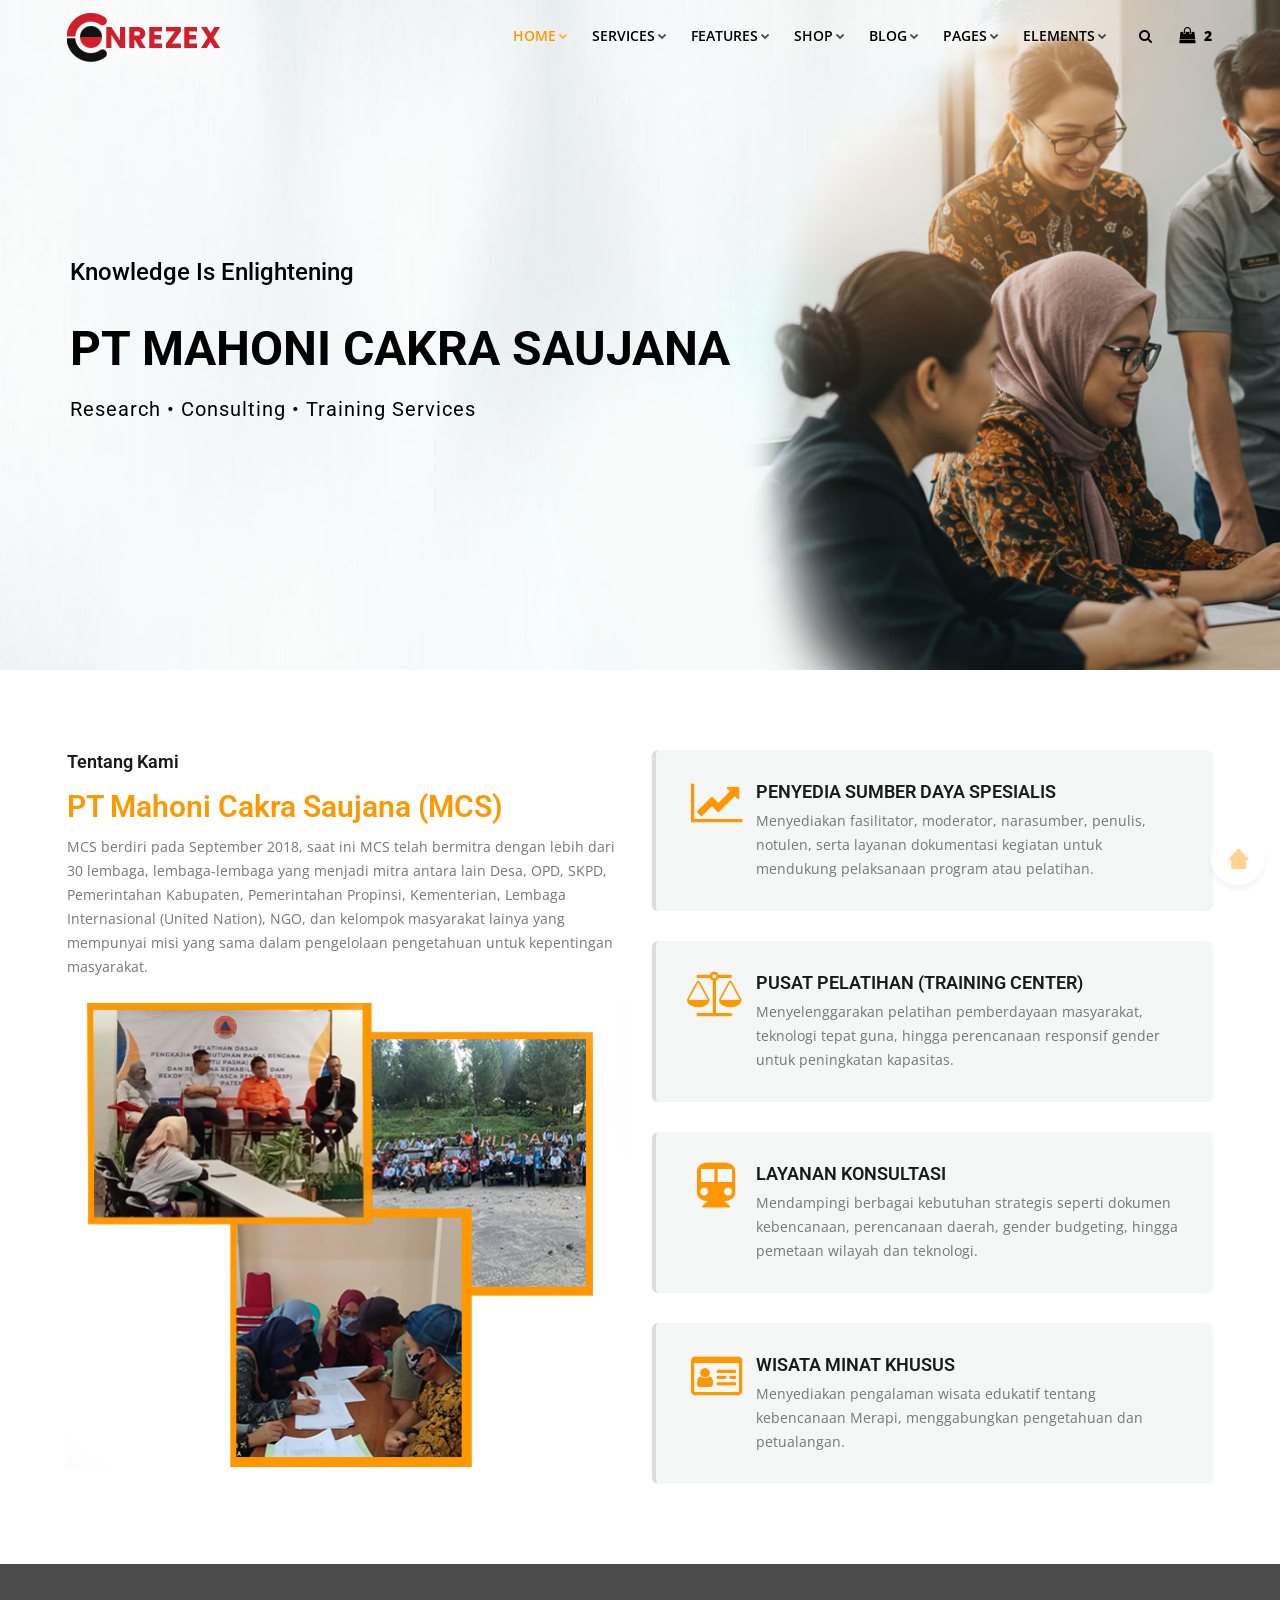
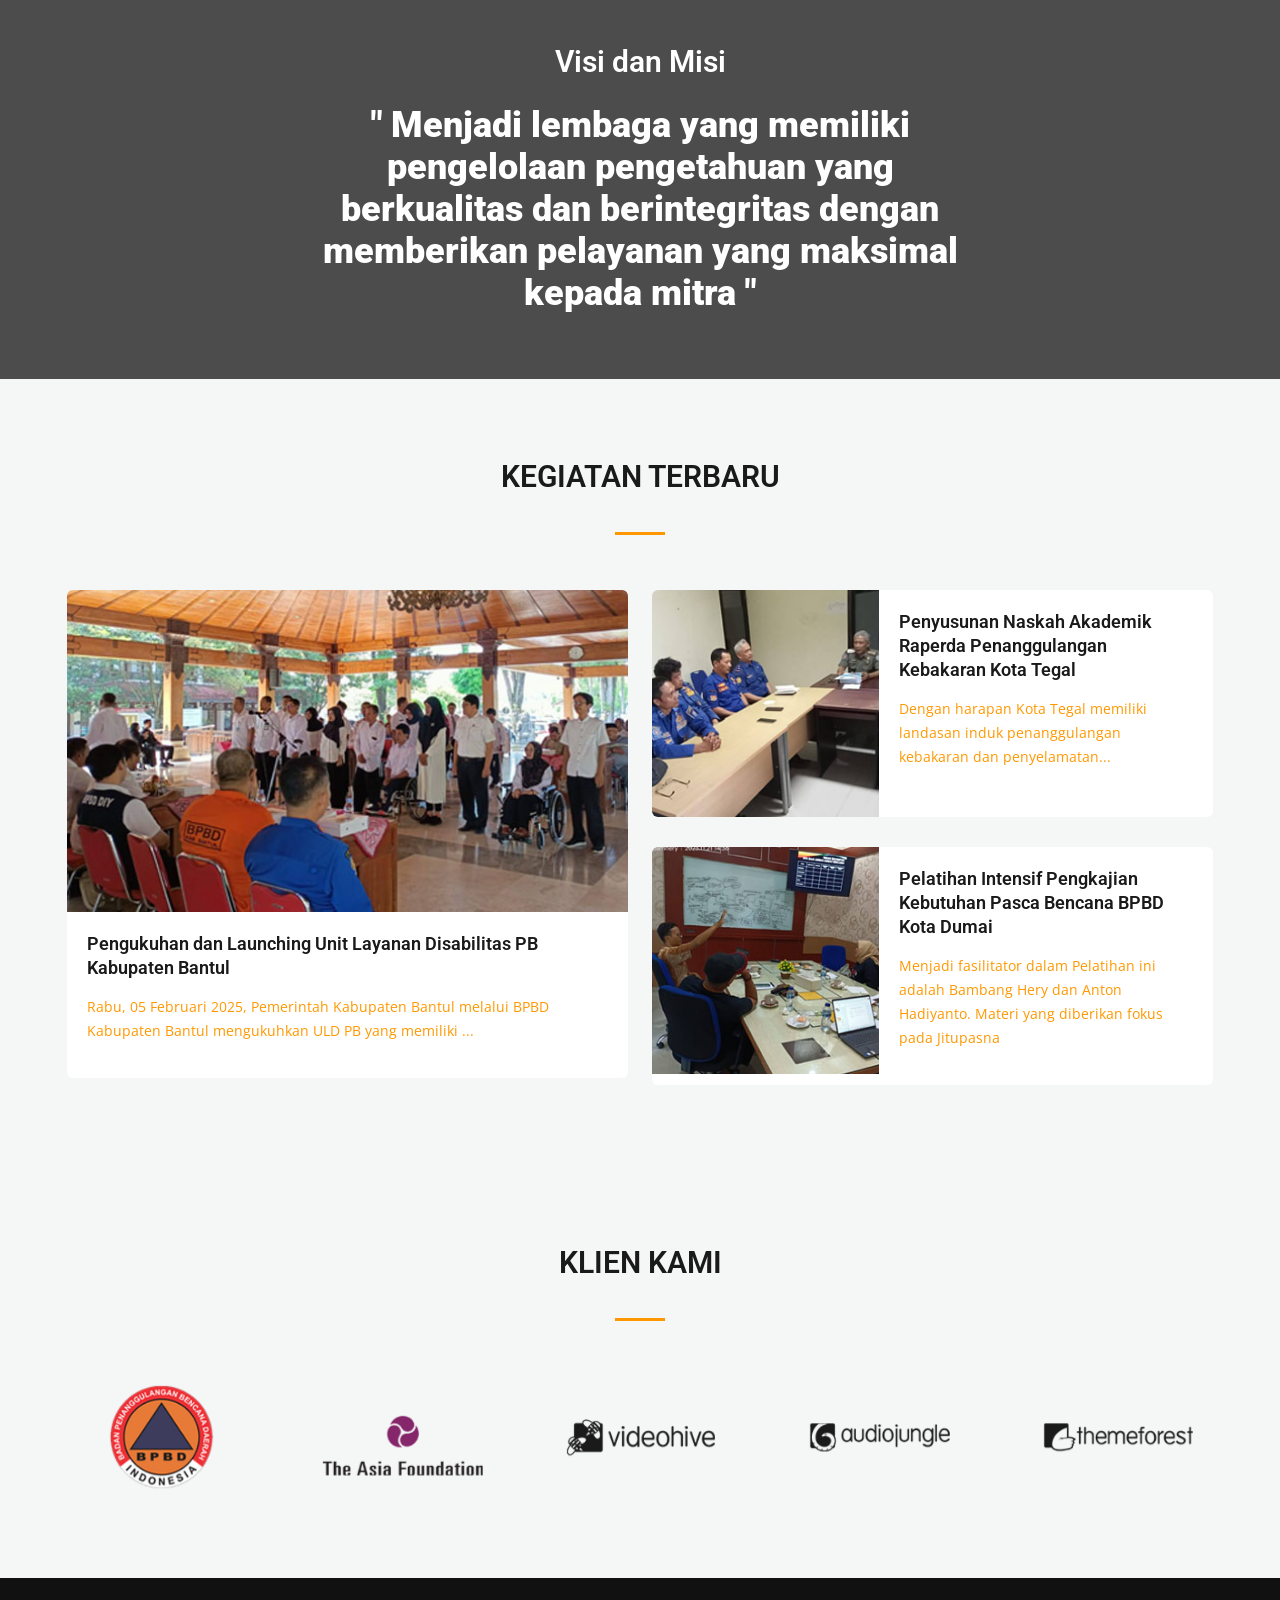
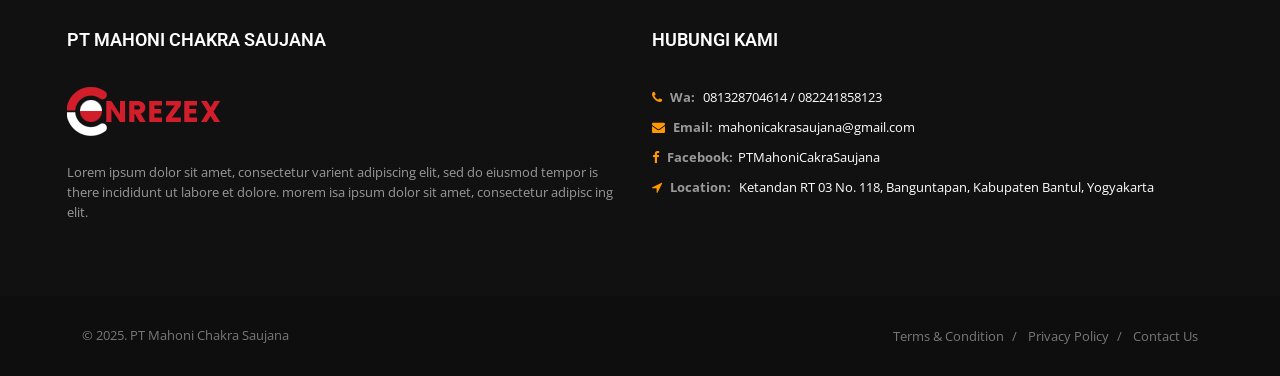
==== index-3.html @ f2f61e44 "base commit" ====
<!DOCTYPE html>
<html lang="en">

<head>

	<!-- META -->
    <meta charset="utf-8">
    <meta http-equiv="X-UA-Compatible" content="IE=edge">
    <meta name="keywords" content="" />
    <meta name="author" content="" />
    <meta name="robots" content="" />    
    <meta name="description" content="" />
    
    <!-- FAVICONS ICON -->
    <link rel="icon" href="images/favicon.ico" type="image/x-icon" />
    <link rel="shortcut icon" type="image/x-icon" href="images/favicon.png" />
    
    <!-- PAGE TITLE HERE -->
    <title>Consultancy Template | Home Page Style 3</title>
    
    <!-- MOBILE SPECIFIC -->
    <meta name="viewport" content="width=device-width, initial-scale=1">
    
    
    
    <!-- BOOTSTRAP STYLE SHEET -->
    <link rel="stylesheet" type="text/css" href="css/bootstrap.min.css">
    <!-- FONTAWESOME STYLE SHEET -->
    <link rel="stylesheet" type="text/css" href="css/fontawesome/css/font-awesome.min.css" />
    <!-- FLATICON STYLE SHEET -->
    <link rel="stylesheet" type="text/css" href="css/flaticon.min.css">
    <!-- ANIMATE STYLE SHEET --> 
    <link rel="stylesheet" type="text/css" href="css/animate.min.css">
    <!-- OWL CAROUSEL STYLE SHEET -->
    <link rel="stylesheet" type="text/css" href="css/owl.carousel.min.css">
    <!-- BOOTSTRAP SELECT BOX STYLE SHEET -->
    <link rel="stylesheet" type="text/css" href="css/bootstrap-select.min.css">
    <!-- MAGNIFIC POPUP STYLE SHEET -->
    <link rel="stylesheet" type="text/css" href="css/magnific-popup.min.css">
    <!-- LOADER STYLE SHEET -->
    <link rel="stylesheet" type="text/css" href="css/loader.min.css">    
    <!-- MAIN STYLE SHEET -->
    <link rel="stylesheet" type="text/css" href="css/style.css">
    <!-- THEME COLOR CHANGE STYLE SHEET -->
	<link rel="stylesheet" class="skin" type="text/css" href="css/skin/skin-12.css">
    <!-- CUSTOM  STYLE SHEET -->
    <link rel="stylesheet" type="text/css" href="css/custom.css">
    

    
    <!-- REVOLUTION SLIDER CSS -->
    <link rel="stylesheet" type="text/css" href="plugins/revolution/revolution/css/settings.css">
    <!-- REVOLUTION NAVIGATION STYLE -->
    <link rel="stylesheet" type="text/css" href="plugins/revolution/revolution/css/navigation.css">
    
    <!-- GOOGLE FONTS -->
    <link href='http://fonts.googleapis.com/css?family=Roboto:400,100,300,300italic,400italic,500,500italic,700,700italic,900italic,900' rel='stylesheet' type='text/css'>
    <link href='https://fonts.googleapis.com/css?family=Open+Sans:400,300,300italic,400italic,600,600italic,700,800italic,800,700italic' rel='stylesheet' type='text/css'>
    <link href="https://fonts.googleapis.com/css?family=Crete+Round:400,400i&amp;subset=latin-ext" rel="stylesheet">
    
</head>

<body id="bg">

	<div class="page-wraper"> 
       	
        <!-- HEADER START -->
        <header class="site-header header-style-3 topbar-transparent mobile-sider-drawer-menu">
            <div class="sticky-header main-bar-wraper">
                <div class="main-bar">
                	<div class="container">
                        <div class="logo-header">
                            <a href="index.html">
                                <img src="images/logo-1.png" width="216" height="37" alt="" />
                            </a>
                        </div>
                        
                        <!-- NAV Toggle Button -->
                        <button id="mobile-side-drawer" data-target=".header-nav" data-toggle="collapse" type="button" class="navbar-toggler collapsed">
                            <span class="sr-only">Toggle navigation</span>
                            <span class="icon-bar icon-bar-first"></span>
                            <span class="icon-bar icon-bar-two"></span>
                            <span class="icon-bar icon-bar-three"></span>
                        </button>
                        <!-- MAIN Vav -->

                        <!-- MAIN Vav -->
                        <div class="header-nav navbar-collapse collapse ">
                            <ul class=" nav navbar-nav">
                                <li class="active">
                                    <a href="javascript:;">Home<i class="fa fa-chevron-down"></i></a>
                                    <ul class="sub-menu">
                                        <li><a href="index.html">Home-1</a></li>
                                        <li><a href="index-2.html">Home-2</a></li>
                                        <li><a href="index-3.html">Home-3</a></li>                                        
                                    </ul>                                    
                                </li>
                               
                                <li>
                                    <a href="javascript:;">Services<i class="fa fa-chevron-down"></i></a>
                                    <ul class="sub-menu">
                                        <li><a href="services-1.html">Services</a></li>
                                        <li><a href="services-detail.html">Services Detail</a></li>
                                    </ul>
                                </li>
                                                                    
                                <li>
                                    <a href="javascript:;">Features<i class="fa fa-chevron-down"></i></a>
                                    <ul class="sub-menu">
                                        <li><a href="footer-fixed.html">Footer Fixed</a></li>
                                        <li><a href="footer-light.html">Footer Light</a></li>
                                        <li><a href="footer-dark.html">Footer Dark</a></li>
                                    </ul>
                                </li>
                            
                                <li>
                                    <a href="javascript:;">Shop<i class="fa fa-chevron-down"></i></a>
                                    <ul class="sub-menu">
                                        <li><a href="product.html">Product</a></li>
                                        <li><a href="product-detail.html">Product Detail</a></li>
                                        <li><a href="shopping-cart.html">Shopping cart</a></li>
                                        <li><a href="wish-list.html">Wishlist</a></li>
                                        <li><a href="checkout.html">Checkout</a></li>
                                    </ul>
                                </li>
                                
                                <li>
                                    <a href="javascript:;">Blog<i class="fa fa-chevron-down"></i></a>
                                    <ul class="sub-menu">
                                        <li><a href="blog-list.html">List</a></li>
                                        <li><a href="blog-list-sidebar.html">List-sidebar</a></li>
                                        <li><a href="blog-grid.html">Grid</a></li>                                            
                                        <li><a href="blog-grid-sidebar.html">Grid-sidebar</a></li>
                                        <li><a href="blog-post.html">Post</a></li>
                                    </ul>
                                </li>
    
                                <li class="has-mega-menu">
                                    <a href="javascript:;">Pages<i class="fa fa-chevron-down"></i></a>
                                    <ul class="mega-menu">
                                        <li>
                                            
                                            <ul>
                                                <li><a href="about-1.html">About us</a></li>
                                                <li><a href="faq-1.html">FAQ</a></li>
                                                <li><a href="our-team.html">Our Team</a></li>
                                                <li><a href="our-team-detail.html">Our Team Detail</a></li>
                                            </ul>
                                        </li>
                            
                                        <li>
                                            <ul>
                                                <li><a href="portfolio-1.html">Portfolio 1</a></li>
                                                <li><a href="portfolio-2.html">Portfolio 2</a></li>
                                                <li><a href="portfolio-3.html">Portfolio 3</a></li>
                                                <li><a href="portfolio-detail.html">Portfolio Detail</a></li>
                                            </ul>
                                        </li>
                            
                                        <li>
                                            <ul>
                                                <li><a href="contact-1.html">Contact us 1</a></li>
                                                <li><a href="contact-2.html">Contact us 2</a></li>
                                                <li><a href="contact-3.html">Contact us 3</a></li>
                                                <li><a href="career.html">Career</a></li>
                                            </ul>
                                        </li>
                                        
                                        <li>
                                            <ul>
                                                <li><a href="gallery-grid-1.html">Galley 1</a></li>
                                                <li><a href="gallery-grid-2.html">Galley 2</a></li>
                                                <li><a href="gallery-grid-3.html">Galley 3</a></li>
                                                <li><a href="error-404.html">Error 404</a></li>  
                                            </ul>
                                        </li>
                                    </ul>
                                </li>    
                                                                
                                <li>
                                    <a href="javascript:;">Elements<i class="fa fa-chevron-down"></i></a>
                                    <ul class="sub-menu">
                                        <li><a href="shortcode-accordians.html">Accordians</a></li>
                                        <li><a href="shortcode-carousel-sliders.html">Carousel sliders</a></li>
                                        <li><a href="shortcode-counters.html">Counters</a></li>
                                        <li><a href="shortcode-google-map.html">Google map</a></li>
                                        <li><a href="shortcode-icon-box-styles.html">Icon box styles</a></li>
                                        <li><a href="shortcode-pricing-table.html">Pricing table</a></li>
                                        <li><a href="shortcode-toggles.html">Toggles</a></li>
                                        <li><a href="shortcode-tabs.html">Tabs</a></li>
                                        <li><a href="shortcode-testimonials.html">Testimonials</a></li>
                                        <li><a href="shortcode-video.html">Video</a></li>
                                    </ul>
                                </li>
                             </ul>
                        </div>

                        <!-- ETRA Nav -->
                        <div class="extra-nav">
                            <div class="extra-cell">
                                <a href="#search" class="site-search-btn"><i class="fa fa-search"></i></a>
                            </div>
                            <div class="extra-cell">
                                <a href="javascript:;" class="wt-cart cart-btn dropdown-toggle" title="Your Cart" data-bs-toggle="dropdown">
                                    <span class="link-inner">
                                        <span class="woo-cart-total"> </span>
                                        <span class="woo-cart-count">
                                            <i class="fa fa-shopping-bag"></i>
                                            <span class="shopping-bag wcmenucart-count ">2</span>
                                        </span>
                                    </span>
                                </a>
                                
                                <div class="dropdown-menu cart-dropdown-item-wraper">
                                    <div class="nav-cart-content">
                                        
                                        <div class="nav-cart-items p-a15">
                                            <div class="nav-cart-item clearfix">
                                                <div class="nav-cart-item-image">
                                                    <a href="#"><img src="images/cart/pic-1.jpg" alt="p-1"></a>
                                                </div>
                                                <div class="nav-cart-item-desc">
                                                    <a href="#">Product One</a>
                                                    <span class="nav-cart-item-price"><strong>2</strong> x $19.99</span>
                                                    <a href="#" class="nav-cart-item-quantity radius-sm">x</a>
                                                </div>
                                            </div>
                                            <div class="nav-cart-item clearfix">
                                                <div class="nav-cart-item-image">
                                                    <a href="#"><img src="images/cart/pic-2.jpg" alt="p-2"></a>
                                                </div>
                                                <div class="nav-cart-item-desc">
                                                    <a href="#">Product Two</a>
                                                    <span class="nav-cart-item-price"><strong>1</strong> x $24.99</span>
                                                    <a href="#" class="nav-cart-item-quantity radius-sm">x</a>
                                                </div>
                                            </div>
                                        </div>
                                        <div class="nav-cart-title p-tb10 p-lr15 clearfix">
                                            <h4  class="pull-left m-a0">Subtotal:</h4>
                                            <h5 class="pull-right m-a0">$67.97</h5>
                                        </div>
                                        <div class="nav-cart-action p-a15 p-b0 clearfix">
                                            <button class="site-button butt pull-left m-b15 " type="button">View Cart</button>
                                            <button class="site-button-secondry pull-right" type="button">Checkout </button>
                                        </div>
                                    </div>
                                </div>                                
                            </div>
                         </div>
                        <!-- SITE Search -->
                        <div id="search"> 
                            <span class="close"></span>
                            <form role="search" id="searchform" action="/search" method="get" class="radius-xl">
                                <div class="input-group">
                                    <input value="" name="q" type="search" placeholder="Type to search"/>
                                    <span class="input-group-btn"><button type="button" class="search-btn"><i class="fa fa-search"></i></button></span>
                                </div>   
                            </form>
                        </div>
                        
                          
                    </div>                  
                </div>
            </div>
            
        </header>
        <!-- HEADER END -->
        
        <!-- CONTENT START -->
        <div class="page-content">
            <!-- SLIDER START -->
            <div class="main-slider style-two default-banner">
           		<div class="tp-banner-container">
                    <div class="tp-banner" >
                        <!-- START REVOLUTION SLIDER 5.4.1 -->
                        <div id="rev_slider_1014_1_wrapper" class="rev_slider_wrapper fullscreen-container" data-alias="typewriter-effect" data-source="gallery">
                           <div id="rev_slider_1014_1" class="rev_slider fullscreenbanner" style="display:none;" data-version="5.4.1">
                                <ul>
                                    <!-- SLIDE  3 -->
                                    <li data-index="rs-1002" data-transition="slidingoverlayhorizontal" data-slotamount="default" data-hideafterloop="0" data-hideslideonmobile="off"  data-easein="default" data-easeout="default" data-masterspeed="default"  data-thumb="images/main-slider/slider3/slide3.jpg"  data-rotate="0"  data-saveperformance="off"  data-title="Slide" data-param1="" data-param2="" data-param3="" data-param4="" data-param5="" data-param6="" data-param7="" data-param8="" data-param9="" data-param10="" data-description="">
                                    <!-- MAIN IMAGE -->
                                    <img src="images/main-slider/slider3/slide1.jpg"  alt=""  data-bgposition="bottom bottom" data-bgfit="cover" data-bgrepeat="no-repeat" class="rev-slidebg" data-no-retina/>
                                    <!-- LAYERS -->
                                    
                                    <!-- LAYER NR. 1 [ for overlay ] -->
                                    <div class="tp-caption tp-shape tp-shapewrapper " 
                                    id="slide-102-layer-1" 
                                    data-x="['center','center','center','center']" data-hoffset="['0','0','0','0']" 
                                    data-y="['middle','middle','middle','middle']" data-voffset="['0','0','0','0']" 
                                    data-width="full"
                                    data-height="full"
                                    data-whitespace="nowrap"
                                    data-type="shape" 
                                    data-basealign="slide" 
                                    data-responsive_offset="off" 
                                    data-responsive="off"
                                    data-frames='[
                                    {"from":"opacity:0;","speed":1000,"to":"o:1;","delay":0,"ease":"Power4.easeOut"},
                                    {"delay":"wait","speed":1000,"to":"opacity:0;","ease":"Power4.easeOut"}
                                    ]'
                                    data-textAlign="['left','left','left','left']"
                                    data-paddingtop="[0,0,0,0]"
                                    data-paddingright="[0,0,0,0]"
                                    data-paddingbottom="[0,0,0,0]"
                                    data-paddingleft="[0,0,0,0]"
                                    
                                    style="z-index: 12;background-color:rgba(0, 0, 0, 0.0);border-color:rgba(0, 0, 0, 0);border-width:0px;"> 
                                    </div>
                                                                    
                                    <!-- LAYER NR. 3 [ for title ] -->
                                    <div class="tp-caption   tp-resizeme" 
                                    id="slide-102-layer-3" 
                                    data-x="['left','left','left','left']" data-hoffset="['50','50','50','100']" 
                                    data-y="['top','top','top','top']" data-voffset="['260','260','260','260']"  
                                    data-fontsize="['40','40','40','30']"
                                    data-lineheight="['60','60','60','65']"
                                    data-width="['700','700','700','700']"
                                    data-height="['none','none','none','none']"
                                    data-whitespace="['normal','normal','normal','normal']"
                                
                                    data-type="text" 
                                    data-responsive_offset="on" 
                                    data-frames='[
                                    {"from":"y:100px(R);opacity:0;","speed":2000,"to":"o:1;","delay":500,"ease":"Power4.easeOut"},
                                    {"delay":"wait","speed":1000,"to":"y:-50px;opacity:0;","ease":"Power2.easeInOut"}
                                    ]'
                                    data-textAlign="['left','left','left','left']"
                                    data-paddingtop="[0,0,0,0]"
                                    data-paddingright="[0,0,0,0]"
                                    data-paddingbottom="[0,0,0,0]"
                                    data-paddingleft="[0,0,0,0]"
                                
                                    style="z-index: 13; 
                                    white-space: normal; 
                                    font-weight: 300;
                                    color: rgb(75, 57, 65);
                                    border-width:0px;">
                                    
                                    <div style="font-family: 'Poppins', sans-serif; margin-bottom: 20px;">
                                    	<h4 class="text-black" style="font-size: 24px; font-weight: 500; margin-bottom: 15px;">Knowledge Is Enlightening</h4>
                                    </div>
                                    
                                    </div>
                                    
                                    <!-- LAYER NR. 4 [ for title ] -->
                                    <div class="tp-caption   tp-resizeme" 
                                    id="slide-102-layer-4" 
                                    data-x="['left','left','left','left']" data-hoffset="['50','50','50','100']" 
                                    data-y="['top','top','top','top']" data-voffset="['320','320','320','320']"  
                                    data-fontsize="['53','53','53','45']"
                                    data-lineheight="['70','70','70','70']"
                                    data-width="['700','700','700','700']"
                                    data-height="['none','none','none','none']"
                                    data-whitespace="['normal','normal','normal','normal']"
                                
                                    data-type="text" 
                                    data-responsive_offset="on" 
                                    data-frames='[
                                    {"from":"y:100px(R);opacity:0;","speed":2000,"to":"o:1;","delay":1000,"ease":"Power4.easeOut"},
                                    {"delay":"wait","speed":1000,"to":"y:-50px;opacity:0;","ease":"Power2.easeInOut"}
                                    ]'
                                    data-textAlign="['left','left','left','left']"
                                    data-paddingtop="[0,0,0,0]"
                                    data-paddingright="[0,0,0,0]"
                                    data-paddingbottom="[0,0,0,0]"
                                    data-paddingleft="[0,0,0,0]"
                                
                                    style="z-index: 13; 
                                    white-space: normal; 
                                    font-weight: 700;
                                    border-width:0px;">
                                    
                                    <div style="font-family: 'Poppins', sans-serif; margin-bottom: 20px;">
                                    	<h2 class="text-black" style="font-size: 48px; font-weight: 700; line-height: 1.2; text-transform: uppercase;">PT Mahoni Cakra Saujana</h2>
                                    </div>
                                    
                                    <div style="font-family: 'Poppins', sans-serif; margin-bottom: 30px;">
                                    	<h4 class="text-black" style="font-size: 20px; font-weight: 400; letter-spacing: 1px;">Research • Consulting • Training Services</h4>
                                    </div>
                                    
                                    
                                    </div>
                                
                                    <!-- LAYER NR. 5 [ for paragraph] -->
                                    
                                
                                    <!-- LAYER NR. 6 [ for see all service botton ] -->
                                    
                                    
                                  </li>
                                                                 
                                </ul>
                                	
                           </div>
                        </div>
                        <!-- END REVOLUTION SLIDER -->
                    </div>
            	</div>
            </div>
            <!-- SLIDER END -->

            <div class="section-full bg-white p-t80 p-b50">
                <div class="container">                                    	
                    <div class="section-content">
                        <div class="row">
                            <div class="col-lg-6 col-md-12">
                                <div class="wt-box m-b30">
                                    <h4>Tentang Kami</h4>
                                	<h2 class="m-t0 m-b10 site-text-primary">PT Mahoni Cakra Saujana (MCS)</h2>
                                    <p>MCS berdiri pada September 2018, saat ini MCS telah bermitra dengan lebih dari 30 lembaga, lembaga-lembaga yang menjadi mitra antara lain Desa, OPD, SKPD, Pemerintahan Kabupaten, Pemerintahan Propinsi, Kementerian, Lembaga Internasional (United Nation), NGO, dan kelompok masyarakat lainya yang mempunyai misi yang sama dalam pengelolaan pengetahuan untuk kepentingan masyarakat.</p>
                                    <div class="wt-media">
                               	    	<img src="images/collage/h2.png" alt="" class="img-full"> 
                                    </div>
                              </div>
                            </div>                          
                            <div class="col-lg-6 col-md-12">
                                <div class="m-b30">
                                    <div class="wt-icon-box-wraper left  p-a30   bg-gray  bdr-left bdr-4 bdr-gray radius-md">
                                        <div class="icon-md site-text-primary radius">
                                            <span class="icon-cell  site-text-primary"><i class="fa fa-line-chart"></i></span>
                                        </div>
                                        <div class="icon-content">
                                            <h4 class="wt-tilte text-uppercase m-b5">Penyedia Sumber Daya Spesialis</h4>
                                            <p>Menyediakan fasilitator, moderator, narasumber, penulis, notulen, serta layanan dokumentasi kegiatan untuk mendukung pelaksanaan program atau pelatihan.</p>
                                        </div>
                                    </div>
                                </div>
                                <div class="m-b30">
                                    <div class="wt-icon-box-wraper left  p-a30   bg-gray  bdr-left bdr-4 bdr-gray radius-md">
                                        <div class="icon-md site-text-primary radius">
                                            <span class="icon-cell  site-text-primary"><i class="fa fa-balance-scale"></i></span>
                                        </div>
                                        <div class="icon-content">
                                            <h4 class="wt-tilte text-uppercase m-b5">Pusat Pelatihan (Training Center)</h4>
                                                <p>Menyelenggarakan pelatihan pemberdayaan masyarakat, teknologi tepat guna, hingga perencanaan responsif gender untuk peningkatan kapasitas.</p>
                                            
                                        </div>
                                    </div>
                                </div> 
                                <div class="m-b30">
                                    <div class="wt-icon-box-wraper left  p-a30   bg-gray  bdr-left bdr-4 bdr-gray radius-md">
                                        <div class="icon-md site-text-primary radius">
                                            <span class="icon-cell  site-text-primary"><i class="fa fa-subway"></i></span>
                                        </div>
                                        <div class="icon-content">
                                            <h4 class="wt-tilte text-uppercase m-b5">Layanan Konsultasi</h4>
                                            <p>Mendampingi berbagai kebutuhan strategis seperti dokumen kebencanaan, perencanaan daerah, gender budgeting, hingga pemetaan wilayah dan teknologi.</p>
                                        </div>
                                    </div>
                                </div> 
                                <div class="m-b30">
                                    <div class="wt-icon-box-wraper left  p-a30   bg-gray  bdr-left bdr-4 bdr-gray radius-md">
                                        <div class="icon-md site-text-primary radius">
                                            <span class="icon-cell  site-text-primary"><i class="fa fa-id-card-o"></i></span>
                                        </div>
                                        <div class="icon-content">
                                            <h4 class="wt-tilte text-uppercase m-b5">Wisata Minat Khusus</h4>
                                            <p>Menyediakan pengalaman wisata edukatif tentang kebencanaan Merapi, menggabungkan pengetahuan dan petualangan.</p>
                                        </div>
                                    </div>
                                </div> 
                            </div>                                                                                                                                   
                                                       
                        </div>
                    </div>                    
                </div>
                
                
            </div>  

            <div class="section-full  p-t80 p-b50 overlay-wraper bg-parallax" data-stellar-background-ratio="0.5" style="background-image:url(images/background/bg4.jpg);">
            	<div class="overlay-main bg-black opacity-07"></div>
                <div class="container text-center max-w700">
                     <div class="text-white help-section">   
                         <h2><strong>Visi dan Misi</strong></h2>
                         <h4 class="font-36 font-weight-900">" Menjadi lembaga yang memiliki pengelolaan
                            pengetahuan yang berkualitas dan berintegritas
                            dengan memberikan pelayanan yang maksimal
                            kepada mitra " </h4>
                        
                    </div>
                </div>
            </div>
            
            <!-- HOW IT WORK SECTION START  -->
            <!-- <div class="section-full p-t80 p-b50 overlay-wraper bg-cover bg-no-repeat"  >
                <div class="overlay-main bg-white opacity-0"></div>
                <div class="container">
                        
                        <div class="row">
                        
                        	<div class="col-lg-5 col-md-12 m-b30">
                                <div class="wt-box">
                                    <h3>Tentang Kami</h3>
                                    <h2 class="font-36 m-t0">PT Mahoni Cakra Saujana (MCS)</h2>
                                    <p class="m-b15">Perusahaan yang bergerak dibidang pengelolaan
                                        pengetahuan. Kerja-kerja MCS berpegang teguh
                                        pada integritas tim, dan mengutamakan
                                        pelayanan terbaik bagi mitra dan masyarakat</p>
									<p>
                                        MCS berdiri pada September 2018, saat ini
MCS telah bermitra dengan lebih dari 30 lembaga,
lembaga-lembaga yang menjadi mitra antara lain
Desa, OPD, SKPD, Pemerintahan Kabupaten,
Pemerintahan Propinsi, Kementerian, Lembaga
Internasional (United Nation), NGO,  dan
kelompok masyarakat lainya yang mempunyai
misi yang sama dalam pengelolaan pengetahuan
untuk kepentingan masyarakat.
                                    </p>
                                    <a href="services-detail.html" class="site-button">View More</a>
                                </div>
                            </div>
                            <div class="col-lg-7 col-md-12">
                                <div class="row equal-wraper">	
                                    <div class="col-lg-6 col-md-6 m-b30">
                                        <div class="wt-icon-box-wraper  p-a30   bg-gray hover-shadow radius-md">
                                            <div class="icon-md site-text-primary radius">
                                                <span class="icon-cell text-left site-text-primary display-block m-b15"><i class="flaticon-businessman"></i></span>
                                            </div>
                                            <div class="icon-content">
                                                <h4 class="wt-tilte text-uppercase m-b5">Penyedia Sumber Daya Spesialis</h4>
                                                <p>Menyediakan fasilitator, moderator, narasumber, penulis, notulen, serta layanan dokumentasi kegiatan untuk mendukung pelaksanaan program atau pelatihan.</p>
                                            </div>
                                        </div>
                                    </div>
                                    <div class="col-lg-6 col-md-6 m-b30">
                                        <div class="wt-icon-box-wraper   p-a30  bg-gray-light hover-shadow radius-md">
                                            <div class="icon-md site-text-primary radius">
                                                <span class="icon-cell text-left site-text-primary display-block m-b15"><i class="flaticon-building"></i></span>
                                            </div>
                                            <div class="icon-content">
                                                <h4 class="wt-tilte text-uppercase m-b5">Pusat Pelatihan (Training Center)</h4>
                                                <p>Menyelenggarakan pelatihan pemberdayaan masyarakat, teknologi tepat guna, hingga perencanaan responsif gender untuk peningkatan kapasitas.</p>
                                            </div>
                                        </div>
                                    </div>
                                    <div class="col-lg-6 col-md-6 m-b30">
                                        <div class="wt-icon-box-wraper  p-a30   bg-gray-light hover-shadow radius-md">
                                            <div class="icon-md site-text-primary radius">
                                                <span class="icon-cell text-left site-text-primary display-block m-b15"><i class="flaticon-analytics"></i></span>
                                            </div>
                                            <div class="icon-content">
                                                <h4 class="wt-tilte text-uppercase m-b5">Layanan Konsultasi:</h4>
                                                <p>Mendampingi berbagai kebutuhan strategis seperti dokumen kebencanaan, perencanaan daerah, gender budgeting, hingga pemetaan wilayah dan teknologi.</p>
                                            </div>
                                        </div>
                                    </div>
                                    <div class="col-lg-6 col-md-6 m-b30">
                                        <div class="wt-icon-box-wraper  p-a30   bg-gray hover-shadow">
                                            <div class="icon-md site-text-primary radius">
                                                <span class="icon-cell text-left site-text-primary display-block m-b15"><i class="flaticon-bar-chart radius-md"></i></span>
                                            </div>
                                            <div class="icon-content">
                                                <h4 class="wt-tilte text-uppercase m-b5">Wisata Minat Khusus</h4>
                                                <p>Menyediakan pengalaman wisata edukatif tentang kebencanaan Merapi, menggabungkan pengetahuan dan petualangan.</p>
                                            </div>
                                        </div>
                                    </div>                                                                                                                                                    
                                </div>                            
                            </div>

                        </div>
                    
                </div>
            </div> -->
            <!-- HOW IT WORK  SECTION END -->  

            <div class="section-full bg-gray p-t80 p-b50">
                <div class="container">
                    <!-- TITLE START-->
                    <div class="section-head text-center">
                        <h2 class="text-uppercase">Kegiatan Terbaru</h2>
                        <div class="wt-separator-outer">
                            <div class="wt-separator site-bg-primary"></div>
                        </div>                        
                    </div>
                    <!-- TITLE END-->
                 </div>   
                <div class="container">                                    	
                    <div class="section-content" data-toggle="tab-hover">
                        <div class="row">
                            <div class="col-xl-6 col-lg-4 col-md-12 m-b30">
                                <a href="https://www.facebook.com/share/p/1XBtJ53fqf/" target="_blank" class="text-decoration-none">
                                <div class="wt-box  radius-md overflow-hide  case-large-outer">
                                    <div class="wt-thum-bx wt-img-effect wt-img-overlay2 bg-no-repeat bg-cover case-large-img bg-bottom-right" style="background-image:url(images/gallery/cases/pic-large.jpg);">
                                    </div>
                                    <div class="wt-info bg-white text-left p-a20">
                                        <h4 >Pengukuhan dan Launching Unit Layanan Disabilitas PB Kabupaten Bantul</h4>
                                        <p class="m-b15">Rabu, 05 Februari 2025, Pemerintah Kabupaten Bantul melalui BPBD Kabupaten Bantul mengukuhkan ULD PB yang memiliki ...</p>
                                     </div>
                                </a>
                                    </div>
                            </div>    
                                                
                            <div class="col-xl-6 col-lg-8 col-md-12">
                            	<div class="row">
                                	<div class="col-xl-12 col-lg-6 col-md-6 cursor-pointer">
                                        <a href="https://www.facebook.com/share/p/19xnt3qkYh/" target="_blank" class="text-decoration-none">
                                            <div class="twm-fe-case wt-box block-md clearfix bg-white m-b30 radius-md overflow-hide">
                                                <div class="wt-media wt-img-effect wt-img-overlay2">
                                                    <img src="images/gallery/cases/pic1.jpg" alt="">	
                                                </div>
                                                <div class="wt-info text-left p-a20 overflow-hide">
                                                    <h4>Penyusunan Naskah Akademik Raperda Penanggulangan Kebakaran Kota Tegal</h4>
                                                    <p>Dengan harapan Kota Tegal memiliki landasan induk penanggulangan kebakaran dan penyelamatan...</p>
                                                </div>
                                            </div>
                                        </a>
                                    </div>
                                    
                                    <div class="col-xl-12 col-lg-6 col-md-6">
                                        <a href="https://www.facebook.com/share/p/12MjSzD44yN/" target="_blank" class="text-decoration-none">
                                        
                                    	<div class="twm-fe-case wt-box block-md clearfix  bg-white   m-b30 radius-md overflow-hide">
                                            <div class="wt-media wt-img-effect wt-img-overlay2">
                                                <img src="images/gallery/cases/pic2.jpg" alt="">	
                                            </div>
                                            <div class="wt-info text-left p-a20 overflow-hide">
                                                <h4 >Pelatihan Intensif Pengkajian Kebutuhan Pasca Bencana BPBD Kota Dumai</h4>
                                                <p>Menjadi fasilitator dalam Pelatihan ini adalah Bambang Hery dan Anton Hadiyanto. Materi yang diberikan fokus pada Jitupasna </p>
                                             </div>
                                        </div>
                                        </a>
                                    </div>
                                </div>                            
                            </div>
                        </div>
                    </div>                    
                </div>
                
                
            </div>   
            
            <!-- FEATURED CASES SECTION START -->
            
            <!-- FEATURED CASES SECTION END -->
            
             <!-- NEED A CONSULTANT SECTION START -->
                <!-- <div class="section-full  p-t80 p-b50 overlay-wraper bg-parallax" data-stellar-background-ratio="0.5" style="background-image:url(images/background/bg4.jpg);">
                    <div class="overlay-main bg-black opacity-07"></div>
                    <div class="container text-center max-w700">
                        <div class="text-white help-section">   
                            <h2 class="font-36 font-weight-900">The Present World Most Prestigious Consulting Firms in 2023</h2>
                            <h4><strong>No one has more experience or expertise to help  you than an agent who is a realtor</strong></h4>
                            <div class="m-t40">
                                <a class="mfp-video video-play-btn2" href="https://player.vimeo.com/video/132471949"></a>
                            </div>
                        </div>
                    </div>
                </div> -->
            <!-- NEED A CONSULTANT SECTION  END -->  
                                    
            <!-- SERVICES  SECTION START -->
             
            <!-- SERVICES CASES SECTION END -->
            
            <!-- FINANCIAL SOLUTION SECTION START -->
            <!-- <div class="section-full p-t80 p-b50 bg-white">
                <div class="container">
					<div class="wt-box text-center max-w900 center-block">
                        <h2 class="font-36 m-t0">We Use Our Focused Set Of Capabilities To Build <br>Great Experiences</h2>
                        <h4 class="m-b20">Quisque ligula eros tincidunt sit amet tortor quis condimentum rhoncus mauris tothe. Mauris arcu ipsum, rem Ipsum is simply dummy text of the printing.</h4>
                        <p>Mattis iudicium purus sit amet fermentum at nos hinc posthac, sitientis piros afros. Lorem ipsum dolor sit amet, consecteturv adipisici elit. Lorem Ipsum is simply dummy text of the printing and typesetting industry. Integer in nunc nunc. Ut a pretium dolor. Curabitur volutpat laoreet justo eget elementum. Mauris eu enim interdum, facilisis nibh ac, sodales ligula.</p>

                        <a href="services-detail.html" class="site-button m-r15 m-b30">Read more</a>
                        <a href="contact-1.html" class="site-button outline black">contact us</a>
                    </div>
                </div>
           </div>      -->
            <!-- FINANCIAL SOLUTION SECTION START -->

            <!-- LATEST BLOG SECTION START -->
            <!-- <div class="section-full latest-blog bg-gray p-t80 p-b50">
                <div class="container">
                	<!-- TITLE -->
                     
        <!-- CONTENT END -->  

        <!-- Client -->
        <div class="section-full bg-gray p-t80 p-b50">
            <div class="container">
            
                <!-- TITLE START -->
                <div class="section-head text-center">
                    <h2 class="text-uppercase">Klien Kami</h2>
                    <div class="wt-separator-outer">
                        <div class="wt-separator site-bg-primary"></div>
                    </div>
                </div>
                <!-- TITLE END -->
                
                <!-- OUR CLIENT COROUEL START -->
                <div class="section-content">
                    <div class="owl-carousel client-logo-carousel m-b30">
                    
                        <!-- COLUMNS 1 -->
                        <div class="item">
                            <div class="ow-client-logo">
                                <div class="client-logo  on-color">
                                    <a href="#"><img src="images/client-logo/logo1.png" alt=""></a>
                                </div>
                            </div>
                        </div>
                        <!-- COLUMNS 2 -->
                        <div class="item">
                            <div class="ow-client-logo">
                                <div class="client-logo  on-color">
                                    <a href="#"><img src="images/client-logo/logo2.png" alt=""></a>
                                </div>
                            </div>
                        </div>
                        <!-- COLUMNS 3 -->
                        <div class="item">
                            <div class="ow-client-logo">
                                <div class="client-logo  on-color">
                                    <a href="#"><img src="images/client-logo/logo3.png" alt=""></a>
                                </div>
                            </div>
                        </div>
                        <!-- COLUMNS 4 -->
                        <div class="item">
                            <div class="ow-client-logo">
                                <div class="client-logo  on-color">
                                    <a href="#"><img src="images/client-logo/logo4.png" alt=""></a>
                                </div>
                            </div>
                        </div>
                        <!-- COLUMNS 5 -->
                        <div class="item">
                            <div class="ow-client-logo">
                                <div class="client-logo  on-color">
                                    <a href="#"><img src="images/client-logo/logo5.png" alt=""></a>
                                </div>
                            </div>
                        </div>
                        <!-- COLUMNS 6 -->
                        <div class="item">
                            <div class="ow-client-logo">
                                <div class="client-logo  on-color">
                                    <a href="#"><img src="images/client-logo/logo6.png" alt=""></a>
                                </div>
                            </div>
                        </div>
                        <!-- COLUMNS 7 -->
                        <div class="item">
                            <div class="ow-client-logo">
                                <div class="client-logo  on-color">
                                    <a href="#"><img src="images/client-logo/logo1.png" alt=""></a>
                                </div>
                            </div>
                        </div>
                        <!-- COLUMNS 8 -->
                        <div class="item">
                            <div class="ow-client-logo">
                                <div class="client-logo  on-color">
                                    <a href="#"><img src="images/client-logo/logo2.png" alt=""></a>
                                </div>
                            </div>
                        </div>
                        <!-- COLUMNS 9 -->
                        <div class="item">
                            <div class="ow-client-logo">
                                <div class="client-logo  on-color">
                                    <a href="#"><img src="images/client-logo/logo3.png" alt=""></a>
                                </div>
                            </div>
                        </div>
                        <!-- COLUMNS 10 -->
                        <div class="item">
                            <div class="ow-client-logo">
                                <div class="client-logo wt-img-effect on-color">
                                    <a href="#"><img src="images/client-logo/logo4.png" alt=""></a>
                                </div>
                            </div>
                        </div>
                        <!-- COLUMNS 11 -->
                        <div class="item">
                            <div class="ow-client-logo">
                                <div class="client-logo wt-img-effect on-color">
                                    <a href="#"><img src="images/client-logo/logo5.png" alt=""></a>
                                </div>
                            </div>
                        </div>
                        <!-- COLUMNS 12 -->
                        <div class="item">
                            <div class="ow-client-logo">
                                <div class="client-logo wt-img-effect on-color">
                                    <a href="#"><img src="images/client-logo/logo6.png" alt=""></a>
                                </div>
                            </div>
                        </div>                        
                    
                    </div>
                </div>
                <!-- OUR CLIENT COROUEL START -->
            
            </div>
        </div>
                     
        <!-- FOOTER START -->
        <footer class="site-footer footer-dark">
            <!-- FOOTER BLOCKES START -->  
            <div class="footer-top overlay-wraper">
                <div class="overlay-main"></div>
                <div class="container">
                    <div class="row">
                        <!-- ABOUT COMPANY -->
                        <div class="col-lg-6 col-md-6">  
                            <div class="widget widget_about text-white">
                                <h4 class="widget-title">PT Mahoni Chakra Saujana</h4>
                                <div class="logo-footer clearfix p-b15">
                                    <a href="index.html"><img src="images/footer-logo.png" width="171" height="49" alt=""/></a>
                                </div>
                                <p>Lorem ipsum dolor sit amet, consectetur varient adipiscing elit, sed do eiusmod tempor is there incididunt ut labore et dolore. morem isa ipsum dolor sit amet, consectetur adipisc ing elit.</p>
                            </div>
                        </div> 
                        <!-- CONTACT INFO -->
                        <div class="col-lg-6 col-md-6">  
                            <div class="widget widget_about text-white text-left">
                                <h4 class="widget-title">Hubungi Kami</h4>
                                <ul class="list-unstyled"> 
                                    <li class="m-b10"> <i class="fa fa-phone site-text-primary"></i> <b class="p-lr5">Wa:</b> 081328704614 / 082241858123 </li>
                                    <li class="m-b10"><i class="fa fa-envelope site-text-primary"></i> <b class="p-lr5">Email:</b>mahonicakrasaujana@gmail.com </li>
                                    <li class="m-b10"><i class="fa fa-facebook site-text-primary"></i> <b class="p-lr5">Facebook:</b>PTMahoniCakraSaujana </li> 
                                    <li class="m-b10"><i class="fa fa-location-arrow site-text-primary"></i> <b class="p-lr5">Location:</b> Ketandan RT 03 No. 118, Banguntapan, Kabupaten Bantul, Yogyakarta</li>
                                    </li>
                                </ul>
                            </div>
                        </div>
                        
                        
                    </div>      
                </div>
            </div>
            <!-- FOOTER COPYRIGHT -->
            <div class="footer-bottom overlay-wraper">
                <div class="overlay-main"></div>
                <div class="container p-t30">
                    <div class="cpr-ftr-section">
                        <div class="wt-footer-bot-left">
                            <span class="copyrights-text">© 2025. PT Mahoni Chakra Saujana</span>
                        </div>
                        <div class="wt-footer-bot-right">
                            <ul class="copyrights-nav pull-right"> 
                                <li><a href="about-1.html">Terms  & Condition</a></li>
                                <li><a href="about-1.html">Privacy Policy</a></li>
                                <li><a href="contact-1.html">Contact Us</a></li>
                            </ul>
                        </div>
                    </div>
                </div>
            </div>
        </footer>
        <!-- FOOTER END -->

        <!-- BUTTON TOP START -->
		<button class="scroltop"><span class=" iconmoon-house relative" id="btn-vibrate"></span></button> 
        
    
 	</div>


    <!-- LOADING AREA START ===== -->
    <div class="loading-area">
        <div class="loading-box"></div>
        <div class="loading-pic">
            <span class="cssload-loader"><span class="cssload-loader-inner"></span></span>
        </div>
    </div>
    <!-- LOADING AREA  END ====== -->

    

<!-- JAVASCRIPT  FILES ========================================= --> 
<script src="js/jquery-3.7.1.min.js"></script><!-- JQUERY.MIN JS -->
<script src="js/popper.min.js"></script>
<script src="js/bootstrap.min.js"></script><!-- BOOTSTRAP.MIN JS -->
<script src="js/bootstrap-select.min.js"></script><!-- FORM JS -->
<script src="js/jquery.bootstrap-touchspin.min.js"></script><!-- FORM JS -->
<script src="js/magnific-popup.min.js"></script><!-- MAGNIFIC-POPUP JS -->
<script src="js/waypoints.min.js"></script><!-- WAYPOINTS JS -->
<script src="js/counterup.min.js"></script><!-- COUNTERUP JS -->
<script src="js/waypoints-sticky.min.js"></script><!-- COUNTERUP JS -->
<script src="js/isotope.pkgd.min.js"></script><!-- MASONRY  -->
<script src="js/imagesloaded.pkgd.min.js"></script><!-- MASONRY  -->
<script src="js/owl.carousel.min.js"></script><!-- OWL  SLIDER  -->
<script  src="js/theia-sticky-sidebar.js"></script><!-- STICKY SIDEBAR  -->
<script src="js/jquery.owl-filter.js"></script>
<script src="js/scrolla.min.js"></script><!-- ON SCROLL CONTENT ANIMTE   --> 
<script src="js/shortcode.js"></script><!-- SHORTCODE FUCTIONS  -->

<script src="js/custom.js"></script><!-- CUSTOM FUCTIONS  -->    



<script  src="plugins/revolution/revolution/js/jquery.themepunch.tools.min.js"></script>
<script  src="plugins/revolution/revolution/js/jquery.themepunch.revolution.min.js"></script>

<!-- SLIDER REVOLUTION 5.0 EXTENSIONS  (Load Extensions only on Local File Systems !  The following part can be removed on Server for On Demand Loading) -->	
<script  src="plugins/revolution/revolution/js/extensions/revolution-plugin.js"></script>

<!-- REVOLUTION SLIDER SCRIPT FILES -->
<script src="js/rev-script-3.js"></script>


</body>

</html>
---- css/loader.min.css ----
.cssload-loader {
	display: block;
	margin:0 auto;
	width: 60px;
	height: 60px;
	position: relative;
	border: 6px solid rgb(0,0,0);
	animation: cssload-loader 2.3s infinite ease;
		-o-animation: cssload-loader 2.3s infinite ease;
		-ms-animation: cssload-loader 2.3s infinite ease;
		-webkit-animation: cssload-loader 2.3s infinite ease;
		-moz-animation: cssload-loader 2.3s infinite ease;
}

.cssload-loader-inner {
	vertical-align: top;
	display: inline-block;
	width: 100%;
	background-color: rgb(210,30,42);
	animation: cssload-loader-inner 2.3s infinite ease-in;
		-o-animation: cssload-loader-inner 2.3s infinite ease-in;
		-ms-animation: cssload-loader-inner 2.3s infinite ease-in;
		-webkit-animation: cssload-loader-inner 2.3s infinite ease-in;
		-moz-animation: cssload-loader-inner 2.3s infinite ease-in;
}





@keyframes cssload-loader {
	0% {
		transform: rotate(0deg);
	}
	
	25% {
		transform: rotate(180deg);
	}
	
	50% {
		transform: rotate(180deg);
	}
	
	75% {
		transform: rotate(360deg);
	}
	
	100% {
		transform: rotate(360deg);
	}
}

@-o-keyframes cssload-loader {
	0% {
		transform: rotate(0deg);
	}
	
	25% {
		transform: rotate(180deg);
	}
	
	50% {
		transform: rotate(180deg);
	}
	
	75% {
		transform: rotate(360deg);
	}
	
	100% {
		transform: rotate(360deg);
	}
}

@-ms-keyframes cssload-loader {
	0% {
		transform: rotate(0deg);
	}
	
	25% {
		transform: rotate(180deg);
	}
	
	50% {
		transform: rotate(180deg);
	}
	
	75% {
		transform: rotate(360deg);
	}
	
	100% {
		transform: rotate(360deg);
	}
}

@-webkit-keyframes cssload-loader {
	0% {
		transform: rotate(0deg);
	}
	
	25% {
		transform: rotate(180deg);
	}
	
	50% {
		transform: rotate(180deg);
	}
	
	75% {
		transform: rotate(360deg);
	}
	
	100% {
		transform: rotate(360deg);
	}
}

@-moz-keyframes cssload-loader {
	0% {
		transform: rotate(0deg);
	}
	
	25% {
		transform: rotate(180deg);
	}
	
	50% {
		transform: rotate(180deg);
	}
	
	75% {
		transform: rotate(360deg);
	}
	
	100% {
		transform: rotate(360deg);
	}
}

@keyframes cssload-loader-inner {
	0% {
		height: 0%;
	}
	
	25% {
		height: 0%;
	}
	
	50% {
		height: 100%;
	}
	
	75% {
		height: 100%;
	}
	
	100% {
		height: 0%;
	}
}

@-o-keyframes cssload-loader-inner {
	0% {
		height: 0%;
	}
	
	25% {
		height: 0%;
	}
	
	50% {
		height: 100%;
	}
	
	75% {
		height: 100%;
	}
	
	100% {
		height: 0%;
	}
}

@-ms-keyframes cssload-loader-inner {
	0% {
		height: 0%;
	}
	
	25% {
		height: 0%;
	}
	
	50% {
		height: 100%;
	}
	
	75% {
		height: 100%;
	}
	
	100% {
		height: 0%;
	}
}

@-webkit-keyframes cssload-loader-inner {
	0% {
		height: 0%;
	}
	
	25% {
		height: 0%;
	}
	
	50% {
		height: 100%;
	}
	
	75% {
		height: 100%;
	}
	
	100% {
		height: 0%;
	}
}

@-moz-keyframes cssload-loader-inner {
	0% {
		height: 0%;
	}
	
	25% {
		height: 0%;
	}
	
	50% {
		height: 100%;
	}
	
	75% {
		height: 100%;
	}
	
	100% {
		height: 0%;
	}
}
---- css/style.css ----
/*
==========================
Template: Conrezex - Consulting & Business HTML Template 
Author: thewebmax team
Version: 1.0  
==========================
*/



/*=======================================
  || CSS TABLE CONTENT ||  
=======================================

=======================================
1. GENERAL 
=======================================

=======================================
2. HEADING & TITLE 
=======================================

=======================================
3. TEXT & PARAGRAPH 
=======================================

	-------------------------------------
	1. text align
	-------------------------------------
	2. text vertical align
	-------------------------------------
	3. text no line brack
	-------------------------------------
	4. text transform
	-------------------------------------
	5. text size
	-------------------------------------
	6. text bold
	-------------------------------------
	7. display
	
======================================
4. LISTING STYLES 
======================================

	-------------------------------------
	1. listing before icon color css
	-------------------------------------
	2. listing before numbers
	-------------------------------------

======================================
5. BOX SPACING (Padding & Margin)
======================================

	-------------------------------------
	1.1 padding (around)
	-------------------------------------
	1.2 Padding (top)
	-------------------------------------
	1.3 Padding (bottom)
	-------------------------------------
	1.4 Padding (left)
	-------------------------------------
	1.5 Padding (right)
	-------------------------------------
	1.6 Padding (left right)
	-------------------------------------
	1.7 Padding (top bottom)
	-------------------------------------
	2.1 margin (around)
	-------------------------------------
	2.2 marging (top)
	-------------------------------------
	2.3 marging (bottom)
	-------------------------------------
	2.4 marging (left)
	-------------------------------------
	2.5 marging (right)
	-------------------------------------
	2.6 marging (left right)
	-------------------------------------
	2.7 marging (top bottom)
	-------------------------------------
	2.8 colum gap less
	-------------------------------------

======================================
6. POSITIONS ( absolute , relative , statice & z-index)
======================================

	-------------------------------------
	1. position
	-------------------------------------
		1.1 relative		
		1.2 absolute		
		1.3 static	
	-------------------------------------
	2. z-index
	-------------------------------------

======================================
7. COLOR
======================================

	-------------------------------------
	1. text
	-------------------------------------
	2. background color
	-------------------------------------
	3. background image
	-------------------------------------

======================================
8. OVERLAY ( transparient box style  )
======================================

	use for box
	-------------------------------------
	1. show for text
	-------------------------------------

======================================
9. BOXES CSS 
======================================

	-------------------------------------
	1. box content
	-------------------------------------
	2. For icons with box
	-------------------------------------
	3. Border
	-------------------------------------
	4. For only icons
	-------------------------------------
	5. place icon with box
	-------------------------------------
	6. icon box left align
	-------------------------------------
	7. icon box right align
	-------------------------------------
	8. icon box center align
	-------------------------------------
	9. media with content box css
	-------------------------------------
	10. before & after for line css
	-------------------------------------
	11. for images
	-------------------------------------

======================================
10. IMAGES OVERLAY EFFECTS (overly animation on images)  
======================================

	-------------------------------------
	1. effect 1
	-------------------------------------
	2. effect 2
	-------------------------------------
	3. effect 3
	-------------------------------------
	4. effect 4
	-------------------------------------
	5. effect 5
	-------------------------------------
	6. effect 6
	-------------------------------------
	7. effect 7
	-------------------------------------
	8. effect 8
	-------------------------------------
	9. effect 9
	-------------------------------------
	10. effect 10
	-------------------------------------

======================================
11. shortcodeS 
======================================

	-------------------------------------
	1. Buttons 
	------------------------------------- 
		1.1 theme default button 		
		1.2 button text uppercase		
		1.3 button size 		
		1.4 button rounded		
		1.5 button colors 		
		1.6 white 		
		1.7 black 		
		1.8 Gray 		
		1.9 pink 		
		1.10 Blue		
		1.11 Green		
		1.12 Orange		
		1.13 Red 		
		1.14 Brown 
		1.15 Yellow 
		1.16 purple 
		1.17 Graphical 
		1.18 3D 
		1.19 Outline 
		1.20 Outline white  
		1.21 Outline black 
		1.22 Outline gray 
		1.23 Outline pink 
		1.24 Outline blue 
		1.25 Outline green 
		1.26 Outline orange 
		1.27 Outline red 
		1.28 Outline brown 
		1.29 Outline yellow 
		1.30 Outline purple 
		1.31 Outline hover 
		1.32 button text link 
		1.33 text link white 
		1.34 text link black 
		1.35 text link Gray 
		1.36 text link pink 
		1.37 text link Blue 
		1.38 text link Green 
		1.39 text link Orange 
		1.40 text link Red 
		1.41 text link Brown 
		1.42 text link Yellow 
		1.43 text link purple 
		1.44 app strore 
		1.45 filter buttons css 
		1.45(1) Masonry filter alignment [Left-Right-Center] 
		1.45(2) Masonry filter link style 
		1.45(3) Masonry filter button style 
		1.45(4) Masonry filter button outline style 
	-------------------------------------
	2. Title separators 
	-------------------------------------
		Separator defualt		
		Separator liner		
		Separator square		
		Separator icon
	-------------------------------------
	3. Deviders 
	-------------------------------------
	4. TABS 
	-------------------------------------
		4.1 tabs style 1 [ default ] 		
		tabs nav center 		
		4.2 tabs bg  [ tabs background ] 		
		4.3 tabs bg  [ tabs background ]		
		4.4 tabs bg & top border  [ tabs background & top border in active ]		
		4.4 tabs style 2 [ content with border outer ]		
		4.5 tabs style 3  [ left-nav ] 		
		4.6 tabs style 4  [ left-nav & content with border ] 		
		4.7 tabs style 5  [ right-nav ] 		
		4.8 tabs style 6  [ right-nav & content with border ]
	-------------------------------------
	5. Accordians 
	-------------------------------------
	Accodian open close indicator css
		1. Accordion defult		
		2. Accordion outline		
		3. Accordion bg gray		
		4. Accordion bg primary		
		5. Accordion bg dark
	-------------------------------------
	6. Carousels 
	-------------------------------------
		6.1 Default Carousel		
		6.2 Blog carousel		
		empty media 		
		6.3 Event carousel		
		empty media 		
		6.4 Client carousel 1
	-------------------------------------
	7. Testimonials 
	-------------------------------------
		7.1 testimonial with background image
		7.2 testimonial 1
		7.3 testimonial 2
		7.4 testimonial 2 with background image
		7.5 testimonial 3
		7.6 testimonial 4
	-------------------------------------
	8. Pricing table
	-------------------------------------
		8.1 Pricing table
		8.2 pricing table style 2
	-------------------------------------
	9. Alert box 
	-------------------------------------
	10. Image effects 
	-------------------------------------
		10.1 image-opacity 
		10.2 image-zoom 
		10.3 image-zoom-slow 
		10.4 image-shrink 
		10.5 image-side-pan 
		10.6 image-vertical-pan 
		10.7 image-fade-in 

		10.8 image-fade-out 
		10.9 image-rotate 
		10.10 image-sepia 
		10.11 image-blurr 
		10.12 image-blurr-invert 
		10.13 image off color 
		10.14 image on color 
	-------------------------------------
	11. Modal pop 
	-------------------------------------
	12. Social icons 
	-------------------------------------
		12.1 social icon default 
		12.2 social icon with border 
		12.3 social icon dark 
		12.4 social share icon style 1 
	-------------------------------------
	13. Breadcrumb 
	-------------------------------------
		13.1 breadcrumb-row-1
		13.2 Breadcrumb-1 
		13.3 Breadcrumb-2 
		13.4 breadcrumb-3
	-------------------------------------
	14. Google map 
	-------------------------------------
	15. Progress Bar 
	-------------------------------------
	16. Countdown clock 
	-------------------------------------
	17. Form elements 
	-------------------------------------  
		17.1 input group 
		17.2 select box 
		17.3 radio & checkbox 
		17.4 Browse Button css   
		17.5 touchspin input type number   
		17.6 rating star 
		17.7 simple rating list 
		17.8 validation symbol 
		17.9 error for select box 
		17.10 succes for select box 
		17.11 textarea 
			17.11(1) resize-vertical
			17.11(2) resize-horizontal
			17.11(3) resize-none
	-------------------------------------
	18. Loading 
	-------------------------------------  
		18.1 loading - 1
		18.2 loading - 2
	-------------------------------------
	19. Widgets 
	------------------------------------- 
		19.1 widget listing		
		19.2 widget search custom		
		19.3 widget search wp-default		
		19.4 widget recent-posts		
		19.5 widget recent-comment		
		19.6 widget meta		
		19.7 widget calender		
		19.8 widget tags-list		
		19.9 widget archive		
		19.10 widget text		
		19.11 widget categories	
		19.12 widget RSS		
		19.13 widget get in tuch 		
		19.14 widget gallery		
		19.15 widget Categories Dropdown 
	-------------------------------------
	20. Table 
	-------------------------------------
	21. Video 
	-------------------------------------
	22. Icons 
	-------------------------------------
	23. Call to action
	-------------------------------------

======================================
12. WP DEFAULT  
======================================

======================================
13. BLOG  
====================================== 

	-------------------------------------
	1. post date syle css
	-------------------------------------
	2. post without media
	-------------------------------------
	if no image with blog post
	-------------------------------------
	3. if no image with blog post
	-------------------------------------
	4. blog post half image
	-------------------------------------
	5. Blog paging Next & Prev css
	-------------------------------------
	6. Post navigation
	-------------------------------------
	7. post pagination
	-------------------------------------
		7.1 Sticky Post
	-------------------------------------
	8. Post password form
	-------------------------------------
	9. gallery css for blog post
	-------------------------------------
	10. side bar
	-------------------------------------
	11. Blog single
	-------------------------------------
	12. comment list
	-------------------------------------
	13. comment form
	-------------------------------------

======================================
14. HEADER (top part of page)
======================================

	1. header full screen
	-------------------------------------
	2. without top bar
	------------------------------------- 
	3. map page header
	-------------------------------------
	4. Skew header block
	-------------------------------------
	logo with boxed view
	logo with boxed view
	
======================================
15. PAGE TOP BAR (left & right content)
======================================

	1. eamil-phone (left) 
	-------------------------------------
	2. social-links (right) 
	-------------------------------------
	3. language-list () 


======================================
16. LOGO ( company identify  symbol )
======================================

	1. logo for header 
	-------------------------------------
	2. when header is sticky 
	
======================================
17. MAIN BAR ( place logo & main-navigation )
======================================

	main bar with box view
	-------------------------------------
	1. Top Part Search Bar

======================================
18. NAVIGATIONS 
======================================

	-------------------------------------
	1. mena-menu
	-------------------------------------
	2. nav dark version
	-------------------------------------
	3. when header is sticky
	-------------------------------------  
	4. when header is sticky
	-------------------------------------  
	5. header full width
	-------------------------------------
	6. header with bg primary color 1
	-------------------------------------
	7. header style 2 (center content)
	-------------------------------------
	8. header style 3 (header transperent)
	------------------------------------- 
 		header 3 fixed  
	-------------------------------------
	9. header style 4 (header white overlay)
	------------------------------------- 
		header 4 fixed  
	-------------------------------------
	10. header style 5 (header black overlay)
	------------------------------------- 
		header 5 fixed  

======================================
19. BANNER
======================================

	-------------------------------------
	1. inner page banner 
	-------------------------------------

======================================
20. SLIDER
======================================

	-------------------------------------
	1. owl slider 
	-------------------------------------
		1.1  next pre btn
		1.2 owl dots button
		1.3 owl button top to center
		1.4 owl button top to left
		1.5 owl button top to right
		1.6 owl button bottom to center [it is default position ]
		1.7 owl button bottom to left
		1.8 owl button bottom to right
		1.9 owl button vertical to center
		1.10 owl button show on hover
		1.11 owl slider button
		1.12 owl dots nav position

======================================
21. PAGINATION 
======================================

	1. pagination style-1 
	2. pagination style-2 
	3. Pager 

======================================
22. FOOTER 
======================================

	-------------------------------------
	1. footer fixed on bottom css
	-------------------------------------
		1.1 footer fixed with fullscreen view
		1.2 footer fixed with boxed view
		1.3 Constrot strip line
	-------------------------------------
	2. Footer dark version css
	-------------------------------------
	3. Footer light version css
	-------------------------------------
	4. widget li in footer
	-------------------------------------
	5. widget Getintuch
	-------------------------------------
	6. scroll top btn css
	-------------------------------------

======================================
23. PAGE-CONTENT
======================================

	-------------------------------------
	1. Section Head Part 
	-------------------------------------
	2. Section Content Part 
	-------------------------------------

======================================
24. AFTER-LOGIN-CONTENT
======================================

	-------------------------------------
	1. calender css
	-------------------------------------
	2. Contact us page 
	-------------------------------------
	3.page not found
	-------------------------------------

======================================
25. THEMEFOREST REQUIRED CLASSES
======================================

	-------------------------------------
	1. Text meant only for screen readers
	-------------------------------------

======================================
26. HOME PAGE VERSION-1 
======================================

======================================
27. BOX MAX-WIDTH css (  )
======================================

======================================
28. SHOP & PRODUCT DETAIL (Woocommerce)
======================================

	-------------------------------------
	1. Product Box 
	-------------------------------------
	2. Product Detail 
	-------------------------------------
	3.  Product Review 
	-------------------------------------

======================================
29. content show on image box () 
======================================

 	info box show 

======================================
30. Customize  Grouping css 
======================================

	-------------------------------------
	1.set-radius 
	------------------------------------- 
	2. transition 
	------------------------------------- 
	3. float-clearfix 
	-------------------------------------

======================================
32. Inner pages 
======================================

	------------------------------------- 
	1. Contact us 
	-------------------------------------
		1.1 Contact us 1 
	------------------------------------- 
	2. Out Team
	-------------------------------------
		2.1. Out Team one
		2.2. Out Team two
		2.3. Out Team three
		2.4. Out Team four
		2.5. Out Team five

	------------------------------------- 
	3. Social-new block
	------------------------------------- 
	4. portfolio block
	------------------------------------- 
	5. services
	------------------------------------- 
	6. latest project
	-------------------------------------

======================================
33. Box-corner
======================================

	corner-sm 
 
======================================
34. Menu list block
======================================

======================================
35. Company Detail skew
======================================

======================================
36. Clients
======================================

======================================
37. FAQ
======================================

======================================
38. Cart
======================================

======================================
39. Product
======================================

======================================
40. Glass reflection
======================================


*/
@media (min-width: 1200px) {
	.container, .container-lg, .container-md, .container-sm, .container-xl {
	  max-width: 1170px;
	}
}



/*======================================
1. GENERAL 
======================================*/

body {
	background-color:#FFF;
	font-family: 'Open Sans', sans-serif;
	font-size:14px;
	font-weight:400; 
	color:#767676;
	padding:0;
	margin:0; 
	overflow-x: hidden;
}  

a {
  color: #d21e2b;
  outline: 0 none;
  text-decoration:none;
}

a:hover,
a:focus {
  text-decoration:none;
  outline: 0 none;
}

a:active,
a:hover,
a:focus{
  color: #333333;
}

p a {
	color:#333333;
}

img {
    border-style: none;
    height: auto;
    max-width: 100%;
    vertical-align: middle;
}

hr {
	clear:both;
}

section, 
article, 
aside, 
details, 
figcaption, 
figure, 
footer, 
header, 
hgroup, 
main, 
menu, 
nav, 
summary { 
	display:block; 
}

address {
	font-style:italic;
}

table {
    background-color: transparent;
    width: 100%;
}
table thead th {
	color:#333;
}

table td {
    padding:15px 10px;
}

@media only screen and ( max-width:360px){
table td {
    word-break: break-all;
}
}

p, 
address, 
pre, 
hr, 
ul, 
ol, 
dl, 
dd, 
table {
	margin-bottom:24px;
}

.overflow-hide {
	overflow:hidden;
}
.overflow-auto {
	overflow:auto;
}
.clear { 
	clear:both; 
}
.pull-none { 
	float:none;
}
::selection {
	background: #d21e2b;
	color: #fff;
}

::-moz-selection {
	background: #d21e2b;
	color: #fff;
}

::-webkit-selection {
	 background: #d21e2b;
	 color: #fff;
}

@media only screen and (max-width:600px) {
.col-xs-100pc{
	width:100%;
}
}


/*======================================
2. HEADING & TITLE 
======================================*/

h1, 
h2, 
h3, 
h4, 
h5, 
h6 {
  margin-bottom:24px;
}
h1 a, 
h2 a, 
h3 a, 
h4 a, 
h5 a, 
h6 a {
  color:#1a1a1a;
}
h1 a:hover, 
h2 a:hover, 
h3 a:hover, 
h4 a:hover, 
h5 a:hover, 
h6 a:hover {
  color:#d21e2b;
}


h1 {
  font-family: 'Roboto', sans-serif;
  font-weight: 600;	
  font-size: 36px;
  line-height:40px;
  color:#3d474a;
}

h2 {
  font-family: 'Roboto', sans-serif;	
  font-weight: 600;	
  font-size: 30px;
  line-height:36px;
  color:#1a1a1a;
}

h3 {
  font-family: 'Roboto', sans-serif;
  font-weight: 600;	
  font-size: 20px;
  line-height:26px;
  color:#1a1a1a;
  margin-bottom:20px;
}

h4 {
  font-family: 'Roboto', sans-serif;
  font-weight: 600;	
  font-size: 18px;
  line-height:24px;
  color:#1a1a1a;
  margin-bottom:15px;
}

h5 {
  font-family: 'Roboto', sans-serif;
  font-weight: 600;	
  font-size: 16px;
  line-height:22px;
  color:#1a1a1a;
  margin-bottom:10px;
}

h6 {
  font-family: 'Roboto', sans-serif;	
  font-weight: 600;	
  font-size: 14px;
  line-height:18px;
  color:#3d474a;
  margin-bottom:10px;
}

.display-inline{display:inline;}
.display-inline-block{display:inline-block;}
.display-block{display:block;}

/*======================================
3. TEXT & PARAGRAPH 
======================================*/

p {
  line-height:24px;
  margin-bottom:24px;
}
strong { 
	font-weight:600;
}

/*-------------------------------------
	1. text align
------------------------------------ */
.text-left {
	text-align: left;
}
.text-center {
	text-align: center;
}
.text-right {
	text-align: right;
}
.text-justify {
	text-align: justify
}

/*-------------------------------------
	2. text vertical align
------------------------------------ */
.v-align-t { 
	vertical-align:top;
}
.v-align-m { 
	vertical-align:middle;
}
.v-align-b { 
	vertical-align:bottom;
}

/*-------------------------------------
	3. text no line brack
------------------------------------ */
.text-nowrap {
	white-space: nowrap
}

/*-------------------------------------
	4. text transform
------------------------------------ */
.text-lowercase {
	text-transform: lowercase
}

.text-uppercase {
	text-transform: uppercase
}

.text-capitalize {
	text-transform: capitalize
}

/*-------------------------------------
	5. text size
------------------------------------ */
.font-12 { 
	font-size:12px;
	line-height:18px;
}
.font-14 { 
	font-size:14px;
	line-height:20px;
}
.font-16 { 
	font-size:16px;
	line-height:22px;
}
.font-18 { 
	font-size:18px;
	line-height:24px;
}
.font-20 { 
	font-size:20px;
	line-height:26px;
}
.font-22 { 
	font-size:22px;
	line-height:28px;
}
.font-24 { 
	font-size:24px;
	line-height:30px;
}
.font-26 { 
	font-size:26px;
	line-height:32px;
}

.font-28 { 
	font-size:28px;
	line-height:34px;
}

.font-30 { 
	font-size:30px;
	line-height:36px;
}

.font-32 { 
	font-size:32px;
	line-height:38px;
}

.font-34 { 
	font-size:34px;
	line-height:40px;
}

.font-36 { 
	font-size:36px;
	line-height:42px;
}

.font-38 { 
	font-size:38px;
	line-height:44px;
}

.font-40 { 
	font-size:40px;
	line-height:46px;
}


.font-42 { 
	font-size:42px;
	line-height:48px;
}

.font-44{ 
	font-size:44px;
	line-height:50px;
}

.font-46{ 
	font-size:46px;
	line-height:52px;
}

.font-48{ 
	font-size:48px;
	line-height:54px;
}

.font-50 { 
	font-size:50px;
	line-height:56px;
}

.font-60 { 
	font-size:60px;
	line-height:66px;
}

.font-70 { 
	font-size:70px;
	line-height:76px;
}

.font-80 { 
	font-size:80	px;
	line-height:86px;
}

@media only screen and (max-width:414px) {
.font-30,	
.font-32,
.font-34,
.font-36,
h2{ 
	font-size:21px;
	line-height:26px;
}

}

/*-------------------------------------
	6. text bold
------------------------------------ */
.font-weight-300{font-weight:300;}
.font-weight-400{font-weight:400;}
.font-weight-500{font-weight:500;}
.font-weight-600{font-weight:600;}
.font-weight-700{font-weight:700;}
.font-weight-800{font-weight:800;}
.font-weight-900{font-weight:900;}


/*-------------------------------------
	7. display
------------------------------------ */
.inline{display:inline;}
.inline-block{display:inline-block;}
.display-block{display:block;}
/*======================================
4. LISTING STYLES 
======================================*/

dl, ul, ol {
    list-style-position: outside ;
	padding:0;
}
ul, ol {
	margin-bottom:24px;
}
ul li,
ol li {
    padding:0;
}

dl {
    margin-left:0;
	margin-bottom:30px;
}
dl dd{
    margin-bottom:10px;
}
.list-simple li{
	margin-bottom:10px;
}

.list-simple li ul{
	margin-left:15px;
	margin-top:10px;
}

.list-simple.list-unstyled li ul{
	margin-left:30px;
	margin-top:10px;
}

.list-circle,
.list-angle-right,
.list-arrow,
.list-check,
.list-checked,
.list-check-circle,
.list-chevron-circle,
.list-arrow-circle,
.list-times-circle {
    margin: 0 0 20px 0;
	padding:0;
	list-style:none; 
}

.list-circle li,
.list-angle-right li,
.list-arrow li,
.list-check li,
.list-checked li,
.list-check-circle li,
.list-chevron-circle li,
.list-arrow-circle li,
.list-times-circle li {
    padding:5px 5px 5px 20px;
    position: relative;
}

.list-circle li:before,
.list-angle-right li:before,
.list-arrow li:before,
.list-check li:before,
.list-checked li:before,
.list-check-circle li:before,
.list-chevron-circle li:before,
.list-arrow-circle li:before,
.list-times-circle li:before {
	font-family: "FontAwesome";
	position: absolute;
	left: 0;
	top: 6px;
	display: block;
	font-size:15px;
	color:#777;
}

.list-circle li:before{
	top:10px;
	font-size:10px;
}

.list-circle li:before { content: "\f111"; }
.list-angle-right li:before { content: "\f105"; }
.list-arrow li:before { content: "\f0da"; }
.list-check li:before { content:"\f00c"; }
.list-checked li:before { content:"\f046"; }
.list-check-circle li:before { content:"\f058"; }
.list-chevron-circle li:before { content:"\f138"; }
.list-arrow-circle li:before { content:"\f0a9"; }
.list-times-circle li:before { content:"\f057"; }

/*-------------------------------------
	1. listing before icon color css
-------------------------------------*/
ul.primary li:before {
	color:#d21e2b;	
}
ul.secondry li:before {
	color:#77C04B;	
}
ul.black li:before {
	color:#000;	
}
ul.white li:before {
	color:#fff;	
}
ul.orange li:before {
	color:#FF6600;	
}
ul.green li:before {
	color:#00CC00;	
}
ul.red li:before {
	color:#FF3737;	
}
dl.no-margin, 
ul.no-margin, 
ol.no-margin {
	margin:0px !important;
	list-style:none;
}

/*-------------------------------------
	2. listing before numbers
-------------------------------------*/
ol.list-num-count {
	counter-reset:li;
	padding-left:0;
}
ol.list-num-count > li {
	position:relative;
	margin:0 0 6px 30px;
	padding:4px 8px;
	list-style:none;
}
ol.list-num-count > li:before {
	content:counter(li , decimal);
	counter-increment:li; 
	position:absolute;
	top:0;
	left:-28px;
	width:28px;
	height:28px;
	padding:5px;
	color:#fff;
	background:#d21e2b;
	font-weight:bold;
	text-align:center;
	font-size:12px;
	border-radius:100px;
}
ol.list-num-count.lower-alpha > li:before {
	content:counter(li , lower-alpha);
}
ol.list-num-count.upper-alpha > li:before {
	content:counter(li , upper-alpha);
}
ol.list-num-count.list-outline > li:before {
	border:1px solid #d21e2b;
	background-color:transparent;
	color:#787878;
}

ol.list-num-count.list-outline-none > li:before {
	background-color:transparent;
	color:#787878;
}


/*======================================
5. BOX SPACING (Padding & Margin)
======================================*/

/*-------------------------------------
	1.1 padding (around)
-------------------------------------*/
.p-a0 {padding:0;}
.p-a5 {padding:5px;}
.p-a10 {padding:10px;}
.p-a15 {padding:15px;}
.p-a20 {padding:20px;}
.p-a25 {padding:25px;}
.p-a30 {padding:30px;}
.p-a40 {padding:40px;}
.p-a50 {padding:50px;}
.p-a60 {padding:60px;}
.p-a70 {padding:70px;}
.p-a80 {padding:80px;}
.p-a90 {padding:90px;}
.p-a100 {padding:100px;}
.p-a110 {padding:110px;}
.p-a120 {padding:120px;}
.p-a130 {padding:130px;}
.p-a140 {padding:140px;}
.p-a150 {padding:150px;}

/*-------------------------------------
	1.2 Padding (top)
-------------------------------------*/
.p-t0 {padding-top:0;}
.p-t5 {padding-top:5px;}
.p-t10 {padding-top:10px;}
.p-t15 {padding-top:15px;}
.p-t20 {padding-top:20px;}
.p-t30 {padding-top:30px;}
.p-t40 {padding-top:40px;}
.p-t50 {padding-top:50px;}
.p-t57 {padding-top:57px;}
.p-t60 {padding-top:60px;}
.p-t70 {padding-top:70px;}
.p-t80 {padding-top:80px;}
.p-t87 {padding-top:87px;}
.p-t90 {padding-top:90px;}
.p-t100 {padding-top:100px;}
.p-t110 {padding-top:110px;}
.p-t120 {padding-top:120px;}
.p-t130 {padding-top:130px;}
.p-t140 {padding-top:140px;}
.p-t150 {padding-top:150px;}

/*-------------------------------------
    1.3 Padding (bottom)
-------------------------------------*/
.p-b0 {padding-bottom:0;}
.p-b5 {padding-bottom:5px;}
.p-b10 {padding-bottom:10px;}
.p-b15 {padding-bottom:15px;}
.p-b20 {padding-bottom:20px;}
.p-b30 {padding-bottom:30px;}
.p-b40 {padding-bottom:40px;}
.p-b50 {padding-bottom:50px;}
.p-b57 {padding-bottom:57px;}
.p-b60 {padding-bottom:60px;}
.p-b70 {padding-bottom:70px;}
.p-b80 {padding-bottom:80px;}
.p-b87 {padding-bottom:87px;}
.p-b90 {padding-bottom:90px;}
.p-b100 {padding-bottom:100px;}
.p-b110 {padding-bottom:110px;}
.p-b120 {padding-bottom:120px;}
.p-b130 {padding-bottom:130px;}
.p-b140 {padding-bottom:140px;}
.p-b150 {padding-bottom:150px;}

/*-------------------------------------
	1.4 Padding (left)
-------------------------------------*/
.p-l0 {padding-left:0;}
.p-l5 {padding-left:5px;}
.p-l10 {padding-left:10px;}
.p-l15 {padding-left:15px;}
.p-l20 {padding-left:20px;}
.p-l30 {padding-left:30px;}
.p-l40 {padding-left:40px;}
.p-l50 {padding-left:50px;}
.p-l60 {padding-left:60px;}
.p-l70 {padding-left:70px;}
.p-l80 {padding-left:80px;}
.p-l90 {padding-left:90px;}
.p-l100 {padding-left:100px;}
.p-l110 {padding-left:110px;}
.p-l120 {padding-left:120px;}
.p-l130 {padding-left:130px;}
.p-l140 {padding-left:140px;}
.p-l150 {padding-left:150px;}

/*-------------------------------------
	1.5 Padding (right)
-------------------------------------*/
.p-r0 {padding-right:0;}
.p-r5 {padding-right:5px;}
.p-r10 {padding-right:10px;}
.p-r15 {padding-right:15px;}
.p-r20 {padding-right:20px;}
.p-r30 {padding-right:30px;}
.p-r40 {padding-right:40px;}
.p-r50 {padding-right:50px;}
.p-r60 {padding-right:60px;}
.p-r70 {padding-right:70px;}
.p-r80 {padding-right:80px;}
.p-r90 {padding-right:90px;}
.p-r100 {padding-right:100px;}
.p-r110 {padding-right:110px;}
.p-r120 {padding-right:120px;}
.p-r130 {padding-right:130px;}
.p-r140 {padding-right:140px;}
.p-r150 {padding-right:150px;}

/*-------------------------------------
	1.6 Padding (left right)
-------------------------------------*/
.p-lr0 {padding-left:0; padding-right:0; }
.p-lr5 {padding-left:5px; padding-right:5px;}
.p-lr10 {padding-left:10px; padding-right:10px;}
.p-lr15 {padding-left:15px; padding-right:15px;}
.p-lr20 {padding-left:20px; padding-right:20px;}
.p-lr30 {padding-left:30px; padding-right:30px;}
.p-lr40 {padding-left:40px; padding-right:40px;}
.p-lr50 {padding-left:50px; padding-right:50px;}
.p-lr60 {padding-left:60px; padding-right:60px;}
.p-lr70 {padding-left:70px; padding-right:70px;}
.p-lr80 {padding-left:80px; padding-right:80px;}
.p-lr90 {padding-left:90px; padding-right:90px;}
.p-lr100 {padding-left:100px; padding-right:100px;}
.p-lr120 {padding-left:120px; padding-right:120px;}
.p-lr150 {padding-left:150px; padding-right:150px;}

/*-------------------------------------
	1.7 Padding (top bottom)
-------------------------------------*/
.p-tb0 {padding-bottom:0; padding-top:0; }
.p-tb5 {padding-bottom:5px; padding-top:5px;}
.p-tb10 {padding-bottom:10px; padding-top:10px;}
.p-tb15 {padding-bottom:15px; padding-top:15px;}
.p-tb20 {padding-bottom:20px; padding-top:20px;}
.p-tb30 {padding-bottom:30px; padding-top:30px;}
.p-tb40 {padding-bottom:40px; padding-top:40px;}
.p-tb50 {padding-bottom:50px; padding-top:50px;}
.p-tb60 {padding-bottom:60px; padding-top:60px;}
.p-tb70 {padding-bottom:70px; padding-top:70px;}
.p-tb80 {padding-bottom:80px; padding-top:80px;}
.p-tb90 {padding-bottom:90px; padding-top:90px;}
.p-tb100 {padding-bottom:100px; padding-top:100px;}
.p-tb120 {padding-bottom:120px; padding-top:120px;}
.p-tb150 {padding-bottom:150px; padding-top:150px;}

/*-------------------------------------
	2.1 margin (around)
-------------------------------------*/
.m-a-1{margin:-1px}
.m-a0 {margin:0;}
.m-a5 {margin:5px;}
.m-a10 {margin:10px;}
.m-a15 {margin:15px;}
.m-a20 {margin:20px;}
.m-a30 {margin:30px;}
.m-a40 {margin:40px;}
.m-a50 {margin:50px;}
.m-a60 {margin:60px;}
.m-a70 {margin:70px;}
.m-a80 {margin:80px;}
.m-a90 {margin:90px;}
.m-a100 {margin:100px;}
.m-a110 {margin:110px;}
.m-a120 {margin:120px;}
.m-a130 {margin:130px;}
.m-a140 {margin:140px;}
.m-a150 {margin:150px;}

/*-------------------------------------
	2.2 marging (top)
-------------------------------------*/
.m-t0 {margin-top:0;}
.m-t5 {margin-top:5px;}
.m-t10 {margin-top:10px;}
.m-t15 {margin-top:15px;}
.m-t20 {margin-top:20px;}
.m-t30 {margin-top:30px;}
.m-t40 {margin-top:40px;}
.m-t50 {margin-top:50px;}
.m-t60 {margin-top:60px;}
.m-t70 {margin-top:70px;}
.m-t80 {margin-top:80px;}
.m-t90 {margin-top:90px;}
.m-t100 {margin-top:100px;}
.m-t110 {margin-top:110px;}
.m-t120 {margin-top:120px;}
.m-t130 {margin-top:130px;}
.m-t140 {margin-top:140px;}
.m-t150 {margin-top:150px;}

/*-------------------------------------
	2.3 marging (bottom)
-------------------------------------*/
.m-b0 {margin-bottom:0;}
.m-b5 {margin-bottom:5px;}
.m-b10 {margin-bottom:10px;}
.m-b15 {margin-bottom:15px;}
.m-b20 {margin-bottom:20px;}
.m-b30 {margin-bottom:30px;}
.m-b40 {margin-bottom:40px;}
.m-b50 {margin-bottom:50px;}
.m-b60 {margin-bottom:60px;}
.m-b70 {margin-bottom:70px;}
.m-b80 {margin-bottom:80px;}
.m-b90 {margin-bottom:90px;}
.m-b100 {margin-bottom:100px;}
.m-b110 {margin-bottom:110px;}
.m-b120 {margin-bottom:120px;}
.m-b130 {margin-bottom:130px;}
.m-b140 {margin-bottom:140px;}
.m-b150 {margin-bottom:150px;}

/*-------------------------------------
	2.4 marging (left)
-------------------------------------*/
.m-l0 {margin-left:0;}
.m-l5 {margin-left:5px;}
.m-l10 {margin-left:10px;}
.m-l15 {margin-left:15px;}
.m-l20 {margin-left:20px;}
.m-l30 {margin-left:30px;}
.m-l40 {margin-left:40px;}
.m-l50 {margin-left:50px;}
.m-l60 {margin-left:60px;}
.m-l70 {margin-left:70px;}
.m-l80 {margin-left:80px;}
.m-l90 {margin-left:90px;}
.m-l100 {margin-left:100px;}
.m-l110 {margin-left:110px;}
.m-l120 {margin-left:120px;}
.m-l130 {margin-left:130px;}
.m-l140 {margin-left:140px;}
.m-l150 {margin-left:150px;}

/*-------------------------------------
	2.5 marging (right)
-------------------------------------*/
.m-r0 {margin-right:0;}
.m-r5 {margin-right:5px;}
.m-r10 {margin-right:10px;}
.m-r15 {margin-right:15px;}
.m-r20 {margin-right:20px;}
.m-r30 {margin-right:30px;}
.m-r40 {margin-right:40px;}
.m-r50 {margin-right:50px;}
.m-r60 {margin-right:60px;}
.m-r70 {margin-right:70px;}
.m-r80 {margin-right:80px;}
.m-r90 {margin-right:90px;}
.m-r100 {margin-right:100px;}
.m-r110 {margin-right:110px;}
.m-r120 {margin-right:120px;}
.m-r130 {margin-right:130px;}
.m-r140 {margin-right:140px;}
.m-r150 {margin-right:150px;}

/*-------------------------------------
	2.6 marging (left right)
-------------------------------------*/
.m-lr0 {margin-left:0; margin-right:0; }
.m-lr5 {margin-left:5px; margin-right:5px; }
.m-lr10 {margin-left:10px; margin-right:10px; }
.m-lr15 {margin-left:15px; margin-right:15px; }
.m-lr20 {margin-left:20px; margin-right:20px; }
.m-lr30 {margin-left:30px; margin-right:30px; }
.m-lr40 {margin-left:40px; margin-right:40px; }
.m-lr50 {margin-left:50px; margin-right:50px; }
.m-lr60 {margin-left:60px; margin-right:60px; }
.m-lr70 {margin-left:70px; margin-right:70px; }
.m-lr80 {margin-left:80px; margin-right:80px; }
.m-lr90 {margin-left:90px; margin-right:90px; }
.m-lr100 {margin-left:100px; margin-right:100px; }
.m-lr120 {margin-left:120px; margin-right:120px; }
.m-lr150 {margin-left:150px; margin-right:150px; }

/*-------------------------------------
	2.7 marging (top bottom)
-------------------------------------*/
.m-tb0 {margin-bottom:0; margin-top:0; }
.m-tb5 {margin-bottom:5px; margin-top:5px; }
.m-tb10 {margin-bottom:10px; margin-top:10px; }
.m-tb15 {margin-bottom:15px; margin-top:15px; }
.m-tb20 {margin-bottom:20px; margin-top:20px; }
.m-tb30 {margin-bottom:30px; margin-top:30px; }
.m-tb40 {margin-bottom:40px; margin-top:40px; }
.m-tb50 {margin-bottom:50px; margin-top:50px; }
.m-tb60 {margin-bottom:60px; margin-top:60px; }
.m-tb70 {margin-bottom:70px; margin-top:70px; }
.m-tb80 {margin-bottom:80px; margin-top:80px; }
.m-tb90 {margin-bottom:90px; margin-top:90px; }
.m-tb100 {margin-bottom:100px; margin-top:100px; }
.m-tb120 {margin-bottom:120px; margin-top:120px; }
.m-tb150 {margin-bottom:150px; margin-top:150px; }

/*-------------------------------------
	2.8 colum gap less
-------------------------------------*/
.no-col-gap [class*="col-xs-"],
.no-col-gap [class*="col-sm-"],
.no-col-gap [class*="col-md-"],
.no-col-gap [class*="col-lg-"] {
	padding-left:0;
	padding-right:0;
}	



/*======================================
6. POSITIONS ( absolute , relative , statice & z-index)
======================================*/

/*-------------------------------------
	1. position
-------------------------------------*/
	/*1.1 relative*/
.relative{position:relative;}
	/*1.2 absolute*/
.absolute{position:absolute;}
	/*1.3 static*/
.static{position:static;}

/*-------------------------------------
	2. z-index
-------------------------------------*/
.z-index1{z-index:1;}
.z-index2{z-index:2;}
.z-index3{z-index:3;}
.z-index4{z-index:4;}
.z-index5{z-index:5;}
.z-index6{z-index:6;}
.z-index7{z-index:7;}
.z-index8{z-index:8;}
.z-index9{z-index:9;}
.z-index10{z-index:10;}
.z-index100{z-index:100;}
.z-index999{z-index:999;}

/*======================================
7. COLOR
======================================*/

/*-------------------------------------
	1. text
-------------------------------------*/
.text-white{color:#fff;}
.site-text-primary{color:#d21e2b;}
.text-secondry{color:#111111;}
.text-black{color:#000;}
.text-gray{color:#f5f6f6;}
.text-gray-dark{color:#d3d3d3;}
.text-red{color:#99090A;}
.text-green{color:#557131;}
.text-yellow{color:#99910A;}
.text-light-blue{color:#004F83;}
/*-------------------------------------
	2. background color
-------------------------------------*/
.bg-transparent{background-color:transparent;}
.site-bg-primary{background-color:#d21e2b;}
.bg-secondry{background-color:#111111;}
.bg-white{background-color:#FFF;}
.bg-black{background-color:#000;}
.bg-black-light{background-color:#212121;}
.bg-gray{background-color:#f5f6f6;}
.bg-gray-light{background-color:#f1f1f1;}
.bg-gray-dark{background-color:#d3d3d3;}
.bg-red{background-color:#fb5455;}
.bg-green{background-color:#a5de5c;}
.bg-yellow{background-color:#fff000;}
.bg-dark-blue{background-color:#161b23;}
.bg-light-blue{background-color:#3097db;}

/*-------------------------------------
	3. background image
-------------------------------------*/
.bg-parallax { 
	background-attachment: fixed;
	background-position: center;
	background-repeat: no-repeat;
	background-size: cover;
}
@media only screen and (max-width:768px) {
.bg-parallax { 
	background-attachment: fixed !important;
	background-position: center !important;
	background-repeat: no-repeat;
	background-size: cover;
}	
}


/*======================================
8. OVERLAY ( transparient box style  )

======================================*/

.overlay-wraper { 
	position:relative ;
}
.overlay-main { 
	position:absolute;
	left:0;
	top:0;
	width:100%;
	height:100%;
	opacity:0.5;
}

.opacity-01{opacity:0.1;}
.opacity-02{opacity:0.2;}
.opacity-03{opacity:0.3;}
.opacity-04{opacity:0.4;}
.opacity-05{opacity:0.5;}
.opacity-06{opacity:0.6;}
.opacity-07{opacity:0.7;}
.opacity-08{opacity:0.8;}
.opacity-09{opacity:0.9;}

.overlay-light .overlay-main { 
	opacity:0.3;
}
.overlay-dark .overlay-main {
	opacity:0.9;
}

.overlay-wraper > .container,
.overlay-wraper > .container-fluid,
.overlay-wraper >  .wt-icon-box-wraper,
.overlay-wraper > .wt-left-part,
.overlay-wraper > .wt-right-part,
.overlay-wraper > .wt-right-part-2{ 
	position:relative;
	z-index:1; 
}

/*left right part css*/
.wt-left-part, 
.wt-right-part{
	width:555px;
}

.wt-left-part{
	float:right;
}


.wt-right-part-2{
	width:640px;
	margin-left:-100px;
}

.wt-right-part-2 .icon-cell{
	display:block;
	text-align:left;
}

@media only screen and (max-width:1200px) {
.wt-left-part, 
.wt-right-part{	
	width:100%;
}
.wt-left-part{
	clear: both;
    float: none;
    padding-left: 30px;
}
.wt-right-part{
	padding-right:30px;	
}

}
@media only screen and (max-width:1199px) {
.wt-right-part-2{
	width:540px;
	margin-left:-100px;
}

}


@media only screen and (max-width:991px) {
.wt-right-part-2{	
	margin:0px auto;
	padding:40px 30px;
	width:750px;
}	
}

@media only screen and (max-width:768px) {
.wt-right-part-2{	
	padding:25px;
	width:100%;
	padding-top:50px;
	padding-bottom:50px;	
}	
}
@media only screen and (max-width:767px) {
.wt-right-part-2{	
	padding:50px 15px;
}
.wt-right-part-2 .equal-col{	
	margin-bottom:15px;
}
.wt-right-part-2 .equal-col:last-child{	
	margin-bottom:0px;
}			
}
@media only screen and (max-width:720px) {
.wt-right-part-2{	
	padding:15px 15px 50px 15px;
}
	
}

/*use for box*/
.overlay-bx { 
	position:absolute; 
	left:0; 
	bottom:0; 
	width:100%; 
	height:100%; 
	text-align:center; 
	z-index:2; 
	opacity:0; 
	visibility:hidden; 
}

.overlay-icon { 
	list-style:none; 
	position:absolute; 
	right:10px; 
	bottom:10px; 
	z-index: 1 !important;   
}

.overlay-icon a { 
	display:inline-block; 
	padding:0;
	margin:0 2px;
	color:#fff;
	background-color:#d21e2b;
	
	border-radius:6px;
}
.overlay-icon .wt-icon-box-xs { 
	line-height:40px;
}
.overlay-icon a:hover { 
   color:#fff;
}


.overlay-bx:hover a > i,
.wt-thum-bx:hover .overlay-bx  a > i,
.wt-box:hover .overlay-bx  a > i { 
	opacity:1; 
	visibility:visible; 
	transition:all .5s ease-in-out;

}

.overlay-bx:hover,
.wt-thum-bx:hover .overlay-bx,
.wt-box:hover .overlay-bx,
.ow-img:hover .overlay-bx ,
.ow-portfolio-img:hover .overlay-bx  { 
	opacity:1; 
	visibility:visible; 
}

/*-------------------------------------
	1. show for text
-------------------------------------*/
.overlay-text { 
	width:100%; 
	position:absolute;
	padding:20px;
	color:#FFF;
	left:0; 
	bottom:20px; 
}

.wt-address-bx {
	display:table;
	text-align:left;
	padding:20px 20px 20px 25px;
	width:100%;
	height:100%;
	position:relative;
	font-size:14px;
	vertical-align:middle;
    font-weight:600;
}
.wt-address-bx .fa{
	position:absolute;
	top:22px;
	left:0;
	font-size:22px;
}
.col-md-3 .overlay-text {
	padding:5px;
}
.col-md-4 .overlay-text {
	padding:20px;
}
.wt-address2-bx {
	display:table;
	background:#eaeaea;
	padding:5px 10px;
	margin-bottom:10px
}


/*======================================
9. BOXES CSS 
======================================*/

.rounded-bx,
.wt-box ,
.wt-icon-box ,
.wt-icon-box-small,
.wt-thum-bx,
.wt-post-thum {
	position:relative;	
}


/*-------------------------------------
	1. box content
-------------------------------------*/
.wt-box { 
	position:relative; 
}
.wt-box.no-margin { 
	margin-bottom:0; 
}

/*-------------------------------------
	2. For icons with box
-------------------------------------*/
.wt-icon-box-xld,
.wt-icon-box-xl,
.wt-icon-box-lg,
.wt-icon-box-md,
.wt-icon-box-sm,
.wt-icon-box-xs {
	display:inline-block;
    text-align: center;
}
.wt-icon-box-xld {
	width:180px;
	height:180px;
}
.wt-icon-box-xl {
	width:150px;
	height:150px;
}

.wt-icon-box-lg {
	width:120px;
	height:120px;
}

.wt-icon-box-md {
	width:100px;
	height:100px;
}

.wt-icon-box-sm {
	width:80px;
	height:80px;
}

.wt-icon-box-xs {
	width:40px;
	height:40px;
}
.wt-icon-box-xld.radius,
.wt-icon-box-xl.radius, 
.wt-icon-box-lg.radius,
.wt-icon-box-md.radius, 
.wt-icon-box-sm.radius, 
.wt-icon-box-xs.radius {
	border-radius:100%; 	 
}

.wt-icon-box-xld i,
.wt-icon-box-xl i,
.wt-icon-box-lg i,
.wt-icon-box-md i,
.wt-icon-box-sm i,
.wt-icon-box-xs i {
	vertical-align:middle;
}

.wt-icon-box-xld i {
	font-size:100px;
}
.wt-icon-box-xl i {
	font-size:80px;
}

.wt-icon-box-lg i {
	font-size:60px;
}

.wt-icon-box-md i {
	font-size:45px;
}

.wt-icon-box-sm i {
	font-size:30px;
}

.wt-icon-box-xs i {
	font-size:20px;
}

.wt-icon-box-xld img,
.wt-icon-box-xl img,
.wt-icon-box-lg img,
.wt-icon-box-md img,
.wt-icon-box-sm img,
.wt-icon-box-xs img {
	vertical-align:middle;
	max-width:100%;
	width:auto; 
}

.wt-icon-box-xld img {
	height:90px;
}
.wt-icon-box-xl img {
	height:80px;
}
.wt-icon-box-lg img {
	height:55px;
}
.wt-icon-box-md img {
	height:40px;
}
.wt-icon-box-sm img {
	height:30px;
}
.wt-icon-box-xs img {
	height:20px;
}

/*-------------------------------------
	3. Border
-------------------------------------*/
.bdr-white{border-color:#ffffff;}
.bdr-black{border-color:#000000;}
.bdr-primary{border-color:#d21e2b;}
.bdr-secondry{border-color:#111111 ;}
.bdr-gray{border-color:#dddddd;}
.bdr-gray-light{border-color:#eeeeee;}
.bdr-gray-dark{border-color:#333333;}

.bdr-none{border:none !important}
.bdr-1,
.bdr-2,
.bdr-3,
.bdr-4,
.bdr-5 {
	border-style:solid;	 
}

.bdr-dot-1,
.bdr-dot-2,
.bdr-dot-3,
.bdr-dot-4,
.bdr-dot-5 {
	border-style:dotted;	 
}

.bdr-dash-1,
.bdr-dash-2,
.bdr-dash-3,
.bdr-dash-4,
.bdr-dash-5 {
	border-style:dashed;	 
}

.bdr-1 {
	border-width:1px;	 
}
.bdr-2 {
	border-width:2px;	 
}
.bdr-3 {
	border-width:3px;	 
}
.bdr-4 {
	border-width:4px;	 
}
.bdr-5 {
	border-width:5px;	 
}

.bdr-left{border-top:0px; border-right:0px; border-bottom:0px;}
.bdr-top{border-right:0px; border-bottom:0px; border-left:0px;}
.bdr-right{border-bottom:0px; border-left:0px; border-top:0px;}
.bdr-bottom{border-left:0px; border-top:0px; border-right:0px;}



/*-------------------------------------
	4. For only icons
-------------------------------------*/
.icon-xld,
.icon-xl,
.icon-lg,
.icon-md,
.icon-sm,
.icon-xs {
	display:inline-block;
    text-align: center;
}

.icon-xld i,
.icon-xld [class*="flaticon-"]::before, 
.icon-xld [class*="flaticon-"]::after {
 font-size:100px;
}
.icon-xl i,
.icon-xl [class*="flaticon-"]::before, 
.icon-xl [class*="flaticon-"]::after {
 font-size:80px;
}
.icon-lg i,
.icon-lg [class*="flaticon-"]::before, 
.icon-lg [class*="flaticon-"]::after {
 font-size:60px;
}
.icon-md i,
.icon-md [class*="flaticon-"]::before, 
.icon-md [class*="flaticon-"]::after {
 font-size:45px;
}
.icon-sm i,
.icon-sm [class*="flaticon-"]::before, 
.icon-sm [class*="flaticon-"]::after {
 font-size:30px;
}
.icon-xs i,
.icon-xs [class*="flaticon-"]::before, 
.icon-xs [class*="flaticon-"]::after {
 font-size:20px;
}

.icon-xld i,
.icon-xl i,
.icon-lg i,
.icon-md i,
.icon-sm i,
.icon-xs i {
	vertical-align:middle;
}
.icon-xld {
	width:120px;
}
.icon-xld i {
	font-size:100px;
	line-height:100px;
}
.icon-xl {
	width:100px;
}
.icon-xl i {
	font-size:80px;
	line-height:80px;
}
.icon-lg {
	width:80px;
}
.icon-lg i {
	font-size:60px;
	line-height:60px;
}
.icon-md {
	width:60px;
}
.icon-md i {
	font-size:45px;
	line-height:45px;
}
.icon-sm {
	width:40px;
}
.icon-sm i {
	font-size:30px;
	line-height:30px;
}
.icon-xs {
	width:30px;
}
.icon-xs i {
	font-size:20px;
	line-height:20px;
}

.icon-xld img,
.icon-xl img,
.icon-lg img,
.icon-md img,
.icon-sm img,
.icon-xs img {
	vertical-align:middle;
	max-width:100%;
	width:auto; 
}

.icon-xld img {
	height:90px;
}
.icon-xl img {
	height:80px;
}
.icon-lg img {
	height:70px;
}
.icon-md img {
	height:50px;
}
.icon-sm img {
	height:30px;
}
.icon-xs img {
	height:20px;
}

/*-------------------------------------
	5. place icon with box
-------------------------------------*/
.about-types .wt-icon-box-wraper{
	border-width:0px 0px 0px 3px;
}

.wt-icon-box-wraper {
	position:relative;
}
.wt-icon-box-wraper .wt-tilte{
	margin-top:0;
	text-transform:uppercase;
}
.wt-icon-box-wraper .after-titile-line{
	margin-bottom:10px;
}
.wt-icon-box-wraper p:last-child {
	margin:0px;
}
.icon-content {
	overflow:hidden;
}

.wt-icon-box-xld,
.wt-icon-box-xl,
.wt-icon-box-lg,
.wt-icon-box-md,
.wt-icon-box-sm,
.wt-icon-box-xs {
	display:table;
}
.wt-icon-box-xld .icon-cell,
.wt-icon-box-xl .icon-cell,
.wt-icon-box-lg .icon-cell,
.wt-icon-box-md .icon-cell,
.wt-icon-box-sm .icon-cell,
.wt-icon-box-xs .icon-cell {
	display:table-cell;
	vertical-align:middle;
}


/*-------------------------------------
	6. icon box left align
-------------------------------------*/
.wt-icon-box-wraper.left .wt-icon-box-xld,
.wt-icon-box-wraper.left .wt-icon-box-xl,
.wt-icon-box-wraper.left .wt-icon-box-lg,
.wt-icon-box-wraper.left .wt-icon-box-md,
.wt-icon-box-wraper.left .wt-icon-box-sm,
.wt-icon-box-wraper.left .wt-icon-box-xs {
	float:left;
	margin-right:20px;
}
.wt-icon-box-wraper.left .icon-xld,
.wt-icon-box-wraper.left .icon-xl,
.wt-icon-box-wraper.left .icon-lg,
.wt-icon-box-wraper.left .icon-md,
.wt-icon-box-wraper.left .icon-sm,
.wt-icon-box-wraper.left .icon-xs {
	float:left;
	margin-right:10px;
}

/*-------------------------------------
	7. icon box right align
-------------------------------------*/
.wt-icon-box-wraper.right {
	text-align:right;
}
.wt-icon-box-wraper.right .wt-icon-box-xld,
.wt-icon-box-wraper.right .wt-icon-box-xl,
.wt-icon-box-wraper.right .wt-icon-box-lg,
.wt-icon-box-wraper.right .wt-icon-box-md,
.wt-icon-box-wraper.right .wt-icon-box-sm,
.wt-icon-box-wraper.right .wt-icon-box-xs {
	float:right;
	display:table;
	margin-left:20px;
}
.wt-icon-box-wraper.right .icon-xld,
.wt-icon-box-wraper.right .icon-xl,
.wt-icon-box-wraper.right .icon-lg,
.wt-icon-box-wraper.right .icon-md,
.wt-icon-box-wraper.right .icon-sm,
.wt-icon-box-wraper.right .icon-xs {
	float:right;
	margin-left:10px;
}

/*-------------------------------------
	8. icon box center align
-------------------------------------*/
.wt-icon-box-wraper.center {
	text-align:center;
}
.wt-icon-box-wraper.center .wt-icon-box-xld,
.wt-icon-box-wraper.center .wt-icon-box-xl,
.wt-icon-box-wraper.center .wt-icon-box-lg,
.wt-icon-box-wraper.center .wt-icon-box-md,
.wt-icon-box-wraper.center .wt-icon-box-sm,
.wt-icon-box-wraper.center .wt-icon-box-xs  {
	margin-left:auto;
	margin-right:auto;
}



.wt-icon-box-wraper.bx-style-1,
.wt-icon-box-wraper.bx-style-2 {
	border-width:1px;
	border-style:solid;
	border-color:#ddd;
}

.wt-icon-box-wraper.bx-style-2.center [class*="wt-icon-box-"],
.wt-icon-box-wraper.bx-style-2.left [class*="wt-icon-box-"], 
.wt-icon-box-wraper.bx-style-2.right [class*="wt-icon-box-"]	{ 
	position:absolute;
}

.wt-icon-box-wraper.bx-style-2.center [class*="wt-icon-box-"]	{ 
	position:absolute;
	top:0;
	left:50%;
	transform: translateY(-50%);
}
.wt-icon-box-wraper.bx-style-2.center .wt-icon-box-xl	{ margin-left:-75px; }
.wt-icon-box-wraper.bx-style-2.center .wt-icon-box-lg	{ margin-left:-60px; }
.wt-icon-box-wraper.bx-style-2.center .wt-icon-box-md{ margin-left:-50px; }
.wt-icon-box-wraper.bx-style-2.center .wt-icon-box-sm	{ margin-left:-40px; }
.wt-icon-box-wraper.bx-style-2.center .wt-icon-box-xs	{ margin-left:-20px; }

.wt-icon-box-wraper.bx-style-2.left [class*="wt-icon-box-"]	{ 
	position:absolute;
	top:auto;
	left:0;
	transform: translateX(-50%);
}

.wt-icon-box-wraper.bx-style-2.right [class*="wt-icon-box-"]	{ 
	position:absolute;
	top:auto;
	right:0;
	transform: translateX(50%);
}

/*-------------------------------------
	9. media with content box css
-------------------------------------*/
.wt-box,
.wt-info,
.wt-tilte,
.wt-tilte-inner {
	position:relative;
}
.wt-tilte-inner {
	display:inline-block;
}
.wt-tilte-inner.skew-title:after {
	content:"";
	position:absolute;
	right:-15px;
	top:0;
	width:50px;
	height:100%;
	z-index:-1;
	-moz-transform: skewX(20deg);
	-webkit-transform: skewX(20deg);
	-o-transform: skewX(20deg);
	-ms-transform: skewX(20deg);
	transform: skewX(20deg);
}
.wt-box[class*="border-"],
.wt-info[class*="border-"],
.wt-icon-box-wraper[class*="border-"] {
	border-color:#eee;
}

.wt-info.border-1,
.wt-info.border-2,
.wt-info.border-3,
.wt-info.border-4,
.wt-info.border-5 {
	border-top:none;
}

/*-------------------------------------
	10. before & after for line css
-------------------------------------*/
.left-border,
.right-border  {
	position:relative;
}
.left-border:before,
.right-border:before {
	content:"";
	position:absolute;
	top:5px;
	width:1px;
	height:90%;
	background:#CCC;
}
.right-border:before {
	right:0;
}

/*-------------------------------------
	11. for images
-------------------------------------*/
.wt-thum-bx,
.wt-post-thum { 
	background-color:transparent; 
}
.wt-thum-bx img,
.wt-post-thum img { 
	width:100%; 
	height:auto; 
}


/*======================================
10. IMAGES OVERLAY EFFECTS (overly animation on images)  
======================================*/

.wt-img-overlay1,
.wt-img-overlay2,
.wt-img-overlay3,
.wt-img-overlay4,
.wt-img-overlay5,
.wt-img-overlay6,
.wt-img-overlay7,
.wt-img-overlay8,
.wt-img-overlay9 { 
	position:relative; 
}

.wt-img-overlay1:before,
.wt-img-overlay1:after,
.wt-img-overlay2:before,
.wt-img-overlay2:after,
.wt-img-overlay3:before,
.wt-img-overlay3:after,
.wt-img-overlay4:before,
.wt-img-overlay4:after,
.wt-img-overlay5:before,
.wt-img-overlay5:after,
.wt-img-overlay6:before,
.wt-img-overlay6:after,
.wt-img-overlay7:before,
.wt-img-overlay7:after,
.wt-img-overlay8:before,
.wt-img-overlay8:after,
.wt-img-overlay9:before,
.wt-img-overlay9:after {
	content:"";
	background:#000;
	position:absolute; 
	left:0; 
	top:0; 
	width:0; 
	height:0;
	opacity:0.4; 
	z-index:1;
	transition:all 0.3s linear;
}


/*-------------------------------------
	1. effect 1
-------------------------------------*/
.wt-img-overlay1:before {
	width:100%;
	height:100%;
	opacity:0;
}
.wt-img-overlay1:hover:before,
.wt-box:hover .wt-img-overlay1:before { 
	opacity:0.5;
}

/*-------------------------------------
	2. effect 2
-------------------------------------*/
.wt-img-overlay2:before {
	width:100%;
	height:100%;
	opacity:0;
	background: -moz-linear-gradient(top,  rgba(0,0,0,0) 0%, rgba(0,0,0,0.65) 100%); /* FF3.6-15 */
	background: -webkit-linear-gradient(top,  rgba(0,0,0,0) 0%,rgba(0,0,0,0.65) 100%); /* Chrome10-25,Safari5.1-6 */
	background: linear-gradient(to bottom,  rgba(0,0,0,0) 0%,rgba(0,0,0,0.65) 100%); /* W3C, IE10+, FF16+, Chrome26+, Opera12+, Safari7+ */
	/*filter: progid:DXImageTransform.Microsoft.gradient( startColorstr='#00000000', endColorstr='#a6000000',GradientType=0 );*/ /* IE6-9 */

}
.wt-img-overlay2:hover:before,
.wt-box:hover .wt-img-overlay2:before { 
	opacity:0.9;
}

/*-------------------------------------
	3. effect 3
-------------------------------------*/
.wt-img-overlay3:before {
	left:50%; 
	top:50%;
}
.wt-img-overlay3:hover:before,
.wt-box:hover .wt-img-overlay3:before  { 
	width:100%;
	height:100%;
	top:0;
	left:0;
}

/*-------------------------------------
	4. effect 4
-------------------------------------*/
.wt-img-overlay4:before {
	left:50%; 
	top:0;
	height:100%;
}
.wt-img-overlay4:hover:before,
.wt-box:hover .wt-img-overlay4:before { 
	width:100%;
	left:0;
}

/*-------------------------------------
	5. effect 5
-------------------------------------*/
.wt-img-overlay5:before {
	left:0; 
	top:50%;
	width:100%;
}
.wt-img-overlay5:hover:before,
.wt-box:hover .wt-img-overlay5:before { 
	height:100%;
	top:0;
}

/*-------------------------------------
	6. effect 6
-------------------------------------*/
.wt-img-overlay6:before {
	left:0; 
	top:auto;
	bottom:0;
	width:100%;
}

.wt-img-overlay6:hover:before,
.wt-box:hover .wt-img-overlay6:before { 
	height:100%;
}

/*-------------------------------------
	7. effect 7
-------------------------------------*/
.wt-img-overlay7:before,
.wt-img-overlay7:after {
	height:100%;
}
.wt-img-overlay7:after {
	left:auto;
	right:0;
}
.wt-img-overlay7:hover:before,
.wt-img-overlay7:hover:after,
.wt-box:hover .wt-img-overlay7:before,
.wt-box:hover .wt-img-overlay7:after { 
	width:50%;
}

/*-------------------------------------
	8. effect 8
-------------------------------------*/
.wt-img-overlay8:before,
.wt-img-overlay8:after {
	height:100%;
}
.wt-img-overlay8:after {
	left:auto;
	right:0;
}
.wt-img-overlay8:hover:before,
.wt-img-overlay8:hover:after,
.wt-box:hover .wt-img-overlay8:before,
.wt-box:hover .wt-img-overlay8:after { 
	width:100%;
	opacity:0.3;
}

/*-------------------------------------
	9. effect 9
-------------------------------------*/
.wt-img-overlay9:before,
.wt-img-overlay9:after {
	
}
.wt-img-overlay9:after {
	left:auto;
	right:0;
	top:auto;
	bottom:0;
	
}
.wt-img-overlay9:hover:before,
.wt-img-overlay9:hover:after,
.wt-box:hover .wt-img-overlay9:before,
.wt-box:hover .wt-img-overlay9:after { 
	width:100%;
	height:100%; 
	opacity:0.3;
}

/*-------------------------------------
	10. effect 10
-------------------------------------*/
.wt-img-overlay10:before,
.wt-img-overlay10:after {
	width:100%;
	height:100%;
	opacity:0;
}

.wt-img-overlay10:hover:before,
.wt-box:hover .wt-img-overlay10:before { 
	opacity:0.5;
}

.wt-img-overlay10:hover:after,
.wt-box:hover .wt-img-overlay10:after { 
	width:90%;
	height:80%;
	left:5%;
	top:10%; 
	opacity:0.5;
	background:none;
	border:1px dashed #FFFFFF; 
}

/*======================================
11. shortcodeS 
======================================*/

/*-------------------------------------
	1. Buttons 
--------------------------------------- */


/* 1.1 theme default button */
.btn { 
	padding-top:9px;
	padding-bottom:9px;
}
.site-button,
.site-button-secondry {
	color: #fff; 
	padding: 10px 20px; 
	display: inline-block; 
	font-size: 14px; 
	outline: none; 
	cursor: pointer; 
	outline: none; 
	border-width:0;
	border-style:solid;
	border-color:transparent;
	line-height:1.42857;
	margin-left:-1px; 
	text-decoration: none !important;
	
	border-radius:6px;
}

.site-button {
	background-color:#d21e2b;
}
.site-button:active,
.site-button:hover,
.site-button:focus,
.active > .site-button { 
	background-color:#a60000; 
	color: #fff; 
}

.site-button-secondry {
	background-color:#111111; 
}
.site-button-secondry:active,
.site-button-secondry:hover,
.site-button-secondry:focus,
.active > .site-button-secondry { 
	background-color:#192639;
	color: #fff;  
}


.video-play-btn{
	position:absolute;
	top:50%;
	left:50%;
	width:60px;
	height:60px;
	line-height:54px;
	border:2px solid;
	text-align:center;
	margin:-25px;
	color:#d21e2b;
	display:block;
	z-index:10;
	font-size:24px;
	border-radius: 50%;
}
.video-play-btn:hover,
.video-play-btn:active{
	color:#d21e2b;
	opacity:0.5;
}

.video-play-btn:focus{
	color:#d21e2b;
	opacity:1;
}

.video-play-btn i{
	margin-right:-5px;
}

/* 1.2 button text uppercase */
.site-button.text-uppercase {
	text-transform:uppercase;
}

/* 1.3 button size */
.button-sm { 
	padding: 5px 10px; 
	font-size: 12px;
}
.button-lg { 
	padding:20px 35px; 
	font-size: 16px;
}
.button-xl { 
	padding:30px 50px; 
	font-size:24px;
}

/* 1.4 button rounded */
.radius-no { 
	border-radius:0;
}
.radius-sm { 
	border-radius:3px;
}
.radius-md{ 
	border-radius:6px;
}

.radius-xl { 
	border-radius:100px;
}
.radius-bx { 
	border-radius:100%;
}

/* 1.5 button colors */

/* 1.6 white */
.site-button.white { 
	background-color:#fff;
	color:#1a1a1a;
}
.site-button.white:hover,
.site-button.white:active,
.site-button.white:focus { 
	background-color:#F4F4F4;
	color:#555;
}

/* 1.7 black */
.site-button.black { 
	background-color:#171717;
	color:#fff;
}
.site-button.black:hover,
.site-button.black:active,
.site-button.black:focus { 
	background-color:#000;
	color:#fff;
}

/* 1.8 Gray */
.site-button.gray { 
	background-color:#666666;
	color:#fff;
}
.site-button.gray:hover,
.site-button.gray:active,
.site-button.gray:focus { 
	background-color:#555555;
	color:#fff;
}

/* 1.9 pink */
.site-button.pink { 
	background-color:#e63f75;
	color:#fff;
}
.site-button.pink:hover,
.site-button.pink:active,
.site-button.pink:focus { 
	background-color:#d22b61;
	color:#fff;
}

/* 1.10 Blue */
.site-button.blue { 
	background-color:#42B8D4;
	color:#fff;
}
.site-button.blue:hover,
.site-button.blue:active,
.site-button.blue:focus { 
	background-color:#2ca2be;
	color:#fff;
}

/* 1.11 Green */
.site-button.green { 
	background-color:#35B494;
	color:#fff;
}
.site-button.green:hover,
.site-button.green:active,
.site-button.green:focus { 
	background-color:#26a585;
	color:#fff;
}

/* 1.12 Orange */
.site-button.orange { 
	background-color:#E56713;
	color:#fff;
}
.site-button.orange:hover,
.site-button.orange:active,
.site-button.orange:focus { 
	background-color:#d55703;
	color:#fff;
}

/* 1.13 Red */
.site-button.red { 
	background-color:#D93223;
	color:#fff;
}
.site-button.red:hover,
.site-button.red:active,
.site-button.red:focus { 
	background-color:#c51e0f;
	color:#fff;
}

/*1.14 Brown */
.site-button.brown { 
	background-color:#69441F;
	color:#fff;
}

.site-button.brown:hover,
.site-button.brown:active,
.site-button.brown:focus { 
	background-color:#5f3a15;
	color:#fff;
}

/* 1.15 Yellow */
.site-button.yellow { 
	background-color:#ecc731;
	color:#fff;
}

.site-button.yellow:hover,
.site-button.yellow:active,
.site-button.yellow:focus { 
	background-color:#d4af19;
	color:#fff;
}

/* 1.16 purple */
.site-button.purple { 
	background-color:#AE1AF7;
	color:#fff;
}

.site-button.purple:hover,
.site-button.purple:active,
.site-button.purple:focus { 
	background-color:#9804e1;
	color:#fff;
}

/* 1.17 Graphical */
.site-button.graphical { 
	color: #fff; 
	text-shadow: 0 -1px rgba(0,0,0,0.4); 
	box-shadow: inset 0 1px 1px rgba(255,255,255,0.3), 0 1px 3px -1px rgba(45,60,72,0.5);
	border: 1px solid rgba(0,0,0,0.15); 
}
.site-button.graphical:active { 
	box-shadow: 0 2px 2px rgba(0,0,0,.25) inset;
}

/* 1.18 3D */
.site-button.button-3d { 
	color: #fff; 
	border-bottom: 4px solid rgba(0,0,0,0.2);
	border-left:none;
	border-right:none;
	border-top:none; 
}

/* 1.19 Outline */
.site-button.outline { 
	color: #888; 
	background: none; 
	border-width:2px;
	border-style:solid;
	border-color:#eee; 
}

/* 1.20 Outline white  */
.site-button.outline.white { 
	color: #e7e7e7; 
	border-color:#e7e7e7; 
}
.site-button.outline.white:hover { 
	color: #666666; 
}

/* 1.21 Outline black */
.site-button.outline.black { 
	color: #171717; 
	border-color:#171717; 
}

/* 1.22 Outline gray */
.site-button.outline.gray { 
	color: #666666; 
	border-color:#666666; 
}

/* 1.23 Outline pink */
.site-button.outline.pink { 
	color: #e63f75; 
	border-color:#e63f75; 
}

/* 1.24 Outline blue */
.site-button.outline.blue { 
	color: #42b8d4; 
	border-color:#42b8d4; 
}

/* 1.25 Outline green */
.site-button.outline.green { 
	color: #35b494; 
	border-color:#35b494; 
}

/* 1.26 Outline orange */
.site-button.outline.orange { 
	color: #e56713; 
	border-color:#e56713; 
}

/* 1.27 Outline red */
.site-button.outline.red { 
	color: #d93223; 
	border-color:#d93223; 
}

/* 1.28 Outline brown */
.site-button.outline.brown { 
	color: #69441f; 
	border-color:#69441f; 
}

/* 1.29 Outline yellow */
.site-button.outline.yellow { 
	color: #d21e2b; 
	border-color:#d21e2b; 
}

/* 1.30 Outline purple */
.site-button.outline.purple { 
	color: #ae1af7; 
	border-color:#ae1af7; 
}

/* 1.31 Outline hover */
.site-button.outline:hover { 
	border-color:rgba(0,0,0,0);
	color:#fff;
}

/* 1.32 button text link */
.site-button-link {
	display:inline-block;
	font-weight:600;
}

/* 1.33 text link white */
.site-button-link.white { 
	color:#e7e7e7;
}
.site-button-link.white:hover,
.site-button-link.white:active,
.site-button-link.white:focus { 
	color:#CCC;
}

/* 1.34 text link black */
.site-button-link.black { 
	color:#171717;
}
.site-button-link.black:hover,
.site-button-link.black:active,
.site-button-link.black:focus { 
	color:#000;
}

/* 1.35 text link Gray */
.site-button-link.gray { 
	color:#666666;
}
.site-button-link.gray:hover,
.site-button-link.gray:active,
.site-button-link.gray:focus { 
	color:#555555;
}

/* 1.36 text link pink */
.site-button-link.pink { 
	color:#e63f75;
}
.site-button-link.pink:hover,
.site-button-link.pink:active,
.site-button-link.pink:focus { 
	color:#2ca2be;
}

/* 1.37 text link Blue */
.site-button-link.blue { 
	color:#42B8D4;
}
.site-button-link.blue:hover,
.site-button-link.blue:active,
.site-button-link.blue:focus { 
	color:#2ca2be;
}

/* 1.38 text link Green */
.site-button-link.green { 
	color:#35B494;
}
.site-button-link.green:hover,
.site-button-link.green:active,
.site-button-link.green:focus { 
	color:#26a585;
}

/* 1.39 text link Orange */
.site-button-link.orange { 
	color:#E56713;
}
.site-button-link.orange:hover,
.site-button-link.orange:active,
.site-button-link.orange:focus { 
	color:#d55703;
}

/* 1.40 text link Red */
.site-button-link.red { 
	color:#D93223;
}
.site-button-link.red:hover,
.site-button-link.red:active,
.site-button-link.red:focus { 
	color:#c51e0f;
}

/* 1.41 text link Brown */
.site-button-link.brown { 
	color:#69441F;
}
.site-button-link.brown:hover,
.site-button-link.brown:active,
.site-button-link.brown:focus { 
	color:#5f3a15;
}

/* 1.42 text link Yellow */
.site-button-link.yellow { 
	color:#ecc731;
}
.site-button-link.yellow:hover,
.site-button-link.yellow:active,
.site-button-link.yellow:focus { 
	color:#d4af19;
}

/* 1.43 text link purple */
.site-button-link.purple { 
	color:#ae1af7;
}
.site-button-link.purple:hover,
.site-button-link.purple:active,
.site-button-link.purple:focus { 
	color:#9804e1;
}

/* 1.44 app strore */
.site-button.button-app { 
	text-align:left;
	padding:15px 25px;
}
.site-button.button-app i { 
	display:inline-block;
	font-size:45px;
	float:left;
	margin-right:15px;
}
.site-button.button-app strong { 
	display:block;
	font-size:16px;
}

/* 1.45 filter buttons css */
.masonry-filter {    
	display:table;
	margin-bottom:0;
}

.masonry-filter > li {
	display: inline-block;
	margin-right: 15px;
	position: relative;
	background-color: #1a1a1a;
	padding: 6px 15px;
	text-align: center;
	
	border-radius:4px;
}

.masonry-filter > li a {
    color: #fff;
    font-size: 14px;    
}


.masonry-filter > li.active a,
.masonry-filter > li a:hover,
.masonry-filter > li a:active,
.masonry-filter > li a:focus {
    color: #fff;
}

@media only screen and (max-width: 991px) {
.masonry-filter > li {
	margin-bottom:10px;
}
.masonry-filter > li a{
	font-size:14px !important;
}
}	
/* 1.45(1) Masonry filter alignment [Left-Right-Center] */
.filter-wrap.right > .masonry-filter {
	float:right;
}
@media only screen and (max-width:991px) {
.filter-wrap.right > .masonry-filter {
	float:none;
}
}
.filter-wrap.center > .masonry-filter {
	margin-left:auto;
	margin-right:auto;
}
/* 1.45(2) Masonry filter link style */
.masonry-filter.link-style > li.active{
	color:#fff;
	background-color:#f1f1f1;
}
.masonry-filter.link-style > li a {
	font-size:15px;
	font-weight:600;
}
/*.masonry-filter.link-style > li:after {
	content:"/";
	position:relative;
	right:-18px;
	opacity:0.3;
}*/

.masonry-filter.link-style.white > li:after {
	color:#fff;
}
.masonry-filter.link-style > li:last-child:after {
	display:none;
}
.masonry-filter.link-style.white > li.active a,
.masonry-filter.link-style.white > li a:hover,
.masonry-filter.link-style.white > li a:active,
.masonry-filter.link-style.white > li a:focus {
    color: #fff;
}
.masonry-filter.has-bg > li a {
	color: #fff;
}
.masonry-filter.link-style.has-bg > li.active a,
.masonry-filter.link-style.has-bg > li:hover a,
.masonry-filter.link-style.has-bg > li:active a,
.masonry-filter.link-style.has-bg > li:focus a {
	color: #d21e2b;
}

/* 1.45(3) Masonry filter button style */
.masonry-filter.button-style > li {
	margin-right:10px;
}
@media only screen and (max-width: 767px) {
.masonry-filter.button-style > li {
	margin-bottom:10px;
}	
}
.masonry-filter.button-style > li a {
	background-color:#666666;
	color:#fff;
	padding:10px 20px;
	font-weight:600;
	display:inline-block;
}
.masonry-filter.button-style > li.active a,
.masonry-filter.button-style > li a:hover,
.masonry-filter.button-style > li a:active,
.masonry-filter.button-style > li a:focus {
	background-color:#d21e2b;
	color:#fff;
}
.masonry-filter.button-style.has-bg > li a {
	background-color: #fff;
	color: #666;
}
.masonry-filter.button-style.has-bg  > li.active a,
.masonry-filter.button-style.has-bg  > li a:hover,
.masonry-filter.button-style.has-bg  > li a:active,
.masonry-filter.button-style.has-bg  > li a:focus {
	background-color:#d21e2b;
	color:#fff;
}

/* 1.45(4) Masonry filter button outline style */
.masonry-filter.outline-style > li {
	margin-right:10px;
}
.masonry-filter.outline-style > li a {
	border-width:2px;
	border-style:solid;
	border-color:#666666;
	color:#666666;
	padding:10px 20px;
	font-weight:600;
	display:inline-block;
}
.masonry-filter.outline-style.rounded-corner > li a {
	border-radius:100px;
}

.masonry-filter.outline-style > li.active a,
.masonry-filter.outline-style > li a:hover,
.masonry-filter.outline-style > li a:active,
.masonry-filter.outline-style > li a:focus {
	border-color:#d21e2b;
	color:#d21e2b;
}
.masonry-filter.outline-style.has-bg > li a {
	border-color:#fff;
	color:#fff;
}
.masonry-filter.outline-style.has-bg > li.active a,
.masonry-filter.outline-style.has-bg > li a:hover,
.masonry-filter.outline-style.has-bg > li a:active,
.masonry-filter.outline-style.has-bg > li a:focus {
	border-color:#d21e2b;
	color:#d21e2b;
}

@media only screen and (max-width:768px){
.masonry-item{
  	width:100%;
}	
}

/*-------------------------------------
	2. Title separators 
-------------------------------------*/
.wt-title-subline{
	display:block;
	letter-spacing:2px;	
}

.wt-separator-outer {
	overflow:hidden;
}
/*Separator defualt*/
.wt-separator {
	display:inline-block;
	height:3px;
	width:50px;
	position:relative;
}
.wt-separator .separator-left,
.wt-separator .separator-right {
	position:absolute;
	top:50%;
	width:70px;
	height:2px;
	margin-top:-1px;
}
.wt-separator .separator-left{
	left:-80px;
}
.wt-separator .separator-right{
	right:-80px;
}
/*Separator liner*/
.wt-separator.style-liner {
	width:20px;
	height:4px;
}
/*Separator square*/
.wt-separator.style-square {
	width:10px;
	height:10px;
	background-color:transparent;
	border-width:3px;
	border-style:solid;
	border-color:#2d3239;
}
.wt-separator.style-square .separator-left,
.wt-separator.style-square .separator-right {
	height:3px;
}
.wt-separator.style-square.has-bg {
	border-color:#fff;
}

/*Separator icon*/
.wt-separator.style-icon {
	width:30px;
	height:30px;
	line-height:30px;
	text-align:center;
	font-size:18px;
}

/*-------------------------------------
	3. Deviders 
-------------------------------------*/
.wt-divider{
	height:1px;
	position:relative;
	margin:30px 0;
}
.wt-divider.divider-2px {
	height:2px;
}
.wt-divider.divider-3px {
	height:3px;
}
.wt-divider.divider-4px {
	height:4px;
}
.wt-divider i{
	position:absolute;
	width:30px;
	height:30px;
	text-align:center;
	line-height:30px;
	display:block;
	border-radius:100%;
	transform: translateY(-50%);
}
.wt-divider.icon-left {
	margin-left:40px;
}
.wt-divider.icon-left i{
	left:-40px;
}
.wt-divider.icon-right {
	margin-right:40px;
}
.wt-divider.icon-right i{
	left:auto;
	right:-40px;
}
.wt-divider.icon-center i{
	left:50%;
	margin-left:-5px;
}

/*-------------------------------------
	4. TABS 
-------------------------------------*/
.wt-tabs:after {
	visibility: hidden;
	display: block;
	font-size: 0;
	content: " ";
	clear: both;
	height: 0;
}
@media only screen and (max-width: 767px) {
.wt-tabs .nav-tabs > li{
	float:none;
}
}
.wt-tabs p:last-child {
	margin-bottom:0;
}
/*4.1 tabs style 1 [ default ] */
.wt-tabs  .tab-pane { 
	padding:20px 0;
}
.wt-tabs  .nav-tabs > li > a { 
	color:#1a1a1a;
	font-weight:600;
	font-size:13px;
	border-radius:0px;
	padding:15px;
}
.wt-tabs .nav-tabs > li> a.active , 
.wt-tabs .nav-tabs > li > a.active:focus, 
.wt-tabs .nav-tabs > li > a.active:hover{
	background-color:#fff;
	border-color:#ddd;
	border-bottom:1px solid #FFF;
	color:#1a1a1a;
}
.wt-tabs .nav > li > a:focus, 
.wt-tabs .nav > li > a:hover{
	background-color:transparent;
} 
.wt-tabs .nav li  a:hover{
	border:1px solid transparent;
}
.wt-tabs  .nav-tabs > li > a i{ 
	margin-right:5px;
}
.wt-tabs.tabs-default.has-bg .nav-tabs > li > a { 
	color:#fff;
}


.wt-tabs.tabs-default.has-bg .nav-tabs > li > a.active, 
.wt-tabs.tabs-default.has-bg .nav-tabs > li > a.active:focus, 
.wt-tabs.tabs-default.has-bg .nav-tabs > li > a.active:hover { 
	color:#1a1a1a;
	border-color: #ddd #ddd #fff;
}
.wt-tabs.tabs-default.has-bg .tab-pane { 
	color:#fff;
}
/* tabs nav center */
.wt-tabs.nav-center > .nav-tabs{ 
	display:table;
	margin-left:auto;
	margin-right:auto;
}
/*4.2 tabs bg  [ tabs background ] */
.wt-tabs.bg-tabs .nav-tabs > li > a {
    background-color: #f0f0f0;
    border: 1px solid #ddd;
    margin-right:-1px;
	display: block;
}
.wt-tabs.bg-tabs .nav-tabs > li > a.active {
	border-bottom:1px solid transparent;
	background-color:#fff;
}
.wt-tabs.bg-tabs.has-bg .tab-pane {
	color:#fff;
}
/*4.3 tabs bg  [ tabs background ] */
.wt-tabs.vertical.bg-tabs .nav-tabs > li > a {
	border:1px solid #ddd;
}
.wt-tabs.vertical.bg-tabs .nav-tabs > li > a.active {
	border-right:1px solid transparent;
}
.wt-tabs.vertical.right.bg-tabs .nav-tabs > li > a {
	border:1px solid #ddd;
}
.wt-tabs.vertical.right.bg-tabs .nav-tabs > li > a.active {
	border-left:1px solid transparent;
}
.wt-tabs.border-top{border-top: 0px !important;}
/*4.4 tabs bg & top border  [ tabs background & top border in active ] */
.wt-tabs.border-top .nav-tabs > li > a.active {
    color: #1a1a1a;
	position: relative;
}
.wt-tabs.border-top.border.bg-tabs .nav-tabs{
	border: 0px;
}

.wt-tabs.border-top .nav-tabs > li > a.active:after {
    content:"";
	position:absolute;
	top:-1px;
	left:0;
	width:100%;
	height:3px;
	background-color:#d21e2b;
}
.wt-tabs.border-top.vertical .nav-tabs > li > a.active:after {
	top:0px;
	left:-1px;
	width:3px;
	height:100%;
}
/*4.4 tabs style 2 [ content with border outer ] */
.wt-tabs.border{border: none !important;}
.wt-tabs.border .tab-pane { 
	padding:10px ;
	border:1px solid #ddd;
	margin-top:-1px;
}
/*4.5 tabs style 3  [ left-nav ] */
.wt-tabs.vertical.tabs-default.border .nav-tabs{
	border-right: 0px;
}
.wt-tabs.vertical .nav-tabs {
	float:left;
	width:170px;
	border-bottom:none;
	border-right:1px solid #DDD;
}
.wt-tabs.border-top.vertical.bg-tabs .nav-tabs{border-right: 0px;}
@media only screen and ( max-width:720px){
.wt-tabs.vertical .nav-tabs{
	width:100%;
	float:none;
	border-right:0px;	
}
.wt-tabs.vertical .tab-content{
	width:100%;
	margin-left:0px !important;
}	
}
.wt-tabs.vertical  .tab-pane { 
	padding:10px 0 10px 20px;
}
.wt-tabs.vertical .nav-tabs li {
	float:none;
	margin-right:0px;
	width: 100%;
}
.wt-tabs.vertical .nav-tabs li a {
	margin-right:-1px;
	border-right:none;
	border-radius: 0px;
	color:#1a1a1a;
}
.wt-tabs.border-top.vertical.border.bg-tabs .nav-tabs li a{margin-right: 0px;}

.wt-tabs.vertical .nav-tabs li a.active {
	border-bottom:1px solid #ddd;
	background-color:#fff;
}
.wt-tabs.vertical .tab-content{
	border-left:1px solid #DDD;
	margin-left:169px;
}
/*4.6 tabs style 4  [ left-nav & content with border ] */
.wt-tabs.vertical.border  .tab-pane { 
	padding:20px;
	margin-left:-1px;
}
/*4.7 tabs style 5  [ right-nav ] */
.wt-tabs.vertical.right .nav-tabs {
	/* border-left: 1px solid #ddd; */
	border-right:none;
	float:right;
}
.wt-tabs.vertical.right .nav-tabs li {
	margin-right:0;
	margin-left:-1px;
}
.wt-tabs.vertical.right .nav-tabs li a {
	border-right:1px solid transparent;
	border-left:none;
}
.wt-tabs.vertical.right .nav-tabs li a.active {
	border-right:1px solid #ddd;
	border-left:none;
}
.wt-tabs.vertical.right .tab-content {
	border-left:none;
	border-right:1px solid #ddd;
	margin-right:169px;
	margin-left:0;
}
.wt-tabs.vertical.right  .tab-pane { 
	padding:10px 20px 10px 0;
}
/*4.8 tabs style 6  [ right-nav & content with border ]*/
.wt-tabs.vertical.right.border  .tab-pane { 
	padding:20px;
	margin-right:-1px;
}


@media only screen and (max-width:720px){
	.wt-tabs.tabs-default .nav.nav-tabs{
		display: block;
	}
	.wt-tabs.tabs-default .nav.nav-tabs li a.active{
		border: 1px solid #ddd;
		margin-right: 0px;
	}
	.pricing-tab-content-block .wt-tabs.vertical .tab-content{
		border: 0px solid #ddd;
	}
	.wt-tabs.vertical .tab-content {
		border: 1px solid #DDD;
	}
	.wt-tabs.vertical.right .nav-tabs{float: none; border-left: 0px;}
	.wt-tabs.vertical.right .tab-content{border: 1px solid #DDD;}
	.wt-tabs.vertical.right .tab-pane{padding: 10px;}

	.wt-tabs.vertical.tabs-default.border .tab-content{border: 0px;}

	.wt-tabs.bg-tabs ul{display: block;}
	.wt-tabs.vertical.bg-tabs .nav-tabs > li > a{margin-right: 0px;}
	.wt-tabs.vertical.bg-tabs .nav-tabs > li > a.active{border-right: 1px solid #ddd;}

	/* .wt-tabs.border .tab-pane{border: 0px;} */
	.wt-tabs.vertical.right.tabs-default.has-bg .nav-link.active{margin-right: -1px;}
	.wt-tabs.vertical.right.bg-tabs.has-bg .nav-link{margin-right: -1px;}
}

/*-------------------------------------
	5. Accordians 
-------------------------------------*/
.wt-accordion .wt-panel {
	background-color:transparent;
	border:none;
	margin-bottom:10px;
	border-radius:0;
	box-shadow:none;
 
}

.acod-head {
	position:relative;
}
.acod-title {
	margin-top:0;
	margin-bottom:0;
}
.acod-title a{
	position:relative;
	z-index:1;
	overflow:hidden;
}
.acod-head .fa {
	margin-right:5px;
}

.acod-head a {
	display:block;
	padding:15px 40px 15px 15px;
}
.acod-head a,
.acod-head a:hover,
.acod-head a:active,
.acod-head a:focus {
	color:#3d474a;
}

.acod-body {
	color:#777;
}

/*Accodian open close indicator css*/
.acod-head .indicator {
	padding:15px;
	color:#ababab;
	position:absolute;
	right:0;
	top:0;
}
.acod-head .indicator .fa, 
.acod-head.acc-actives .indicator .fa {
	-moz-transform: rotate(0deg);
	-webkit-transform: rotate(0deg);
	-o-transform: rotate(0deg);
	-ms-transform: rotate(0deg);
	transform: rotate(0deg);
}
.acod-head.acc-actives .indicator .fa,
.acod-head [aria-expanded="true"] .indicator .fa {
	-moz-transform: rotate(45deg);
	-webkit-transform: rotate(45deg);
	-o-transform: rotate(45deg);
	-ms-transform: rotate(45deg);
	transform: rotate(45deg);
}

/* 1. Accordion defult */
.acc-default .acod-title a {
	padding:5px 0;
}
.acc-default .acod-head .indicator {
	padding:0;
}
.acc-default.acc-has-bg .acod-head a, 
.acc-default.acc-has-bg .acod-head a:hover, 
.acc-default.acc-has-bg .acod-head a:active, 
.acc-default.acc-has-bg .acod-head a:focus,
.acc-default.acc-has-bg .acod-head .indicator,
.acc-default.acc-has-bg .acod-body {
	color:#fff;
}

/* 2. Accordion outline */
.acc-outline .acod-title a {
	border:1px solid #ddd;
}
.acc-outline.acc-has-bg .acod-head a, 
.acc-outline.acc-has-bg .acod-head a:hover, 
.acc-outline.acc-has-bg .acod-head a:active, 
.acc-outline.acc-has-bg .acod-head a:focus,
.acc-outline.acc-has-bg .acod-head .indicator,
.acc-outline.acc-has-bg .acod-body {
	color:#fff;
}

/* 3. Accordion bg gray */
.acc-bg-gray a {
	background-color:#F5F5F5;
}
.acc-bg-gray .acod-head .indicator {
	color:#777;
}
.acc-bg-gray.acc-has-bg .acod-body{
	color:#fff;
}
/* 4. Accordion bg primary */
.acc-site-bg-primary a {
	background-color:#d21e2b;
}
.acc-site-bg-primary .acod-head a, 
.acc-site-bg-primary .acod-head a:hover, 
.acc-site-bg-primary .acod-head a:active, 
.acc-site-bg-primary .acod-head a:focus {
	color:#fff;
}
.acc-site-bg-primary .acod-head .indicator {
	color:#fff;
}
.acc-site-bg-primary.acc-has-bg .acod-body{
	color:#fff;
}
/* 5. Accordion bg dark */
.acc-bg-dark a {
	background-color:#212427;
}
.acc-bg-dark .acod-head a, 
.acc-bg-dark .acod-head a:hover, 
.acc-bg-dark .acod-head a:active, 
.acc-bg-dark .acod-head a:focus {
	color:#fff;
}
.acc-bg-dark .acod-head .indicator {
	color:#fff;
}
.acc-bg-dark.acc-has-bg .acod-body{
	color:#fff;
}
/*-------------------------------------
	6. Carousels 
-------------------------------------*/
/* 6.1 Default Carousel */
.owl-imgbx,
.ow-portfolio-img {
	position:relative;
}

.ow-entry-content{
	border-width:0 1px 1px 1px;
	border-style:solid;
	border-color:#eee;
	background-color:#fff;
	padding:20px;
	margin-bottom:5px;
}
.ow-entry-title {
	font-size:16px;
	font-weight:600;
	padding:5px 0;
}
.ow-entry-title,
.ow-entry-title a{
	color:#3d474a;
}
.ow-entry-text p:last-child {
	margin:0;
}

/* 6.2 Blog carousel */
.ow-post-title .post-title {
	margin:0 0 10px;
}
.ow-post-text {
	margin-bottom:10px;
}
.ow-post-text p:last-child {
	margin:0;
}
.ow-post-readmore {
	margin-bottom:10px;
}

.ow-post-readmore a{
	
	font-size: 16px;
	font-style: italic;
	text-decoration: underline;
}
.ow-post-meta {
	margin-bottom:10px;
	
	font-style: italic;
}
.ow-post-meta ul {
	margin:0 -4px;
	list-style:none;
}
.ow-post-meta ul li {
	padding:0;
	display:inline-block;
	font-weight:bold;
}
.ow-post-meta li:after {
	content: "/";
	display: inline-block;
	font-weight: normal;
	margin-left: 5px;
	opacity: 0.5;
}
.ow-post-meta li:last-child:after {
	display:none;
}
.ow-post-meta a {
	color: #a9a9a9;
}
.ow-post-meta li i {
	color: #7b7b7b;
	margin: 0 5px;
}
.ow-post-tags {
	border-top:1px solid #E9E9E9;
	padding-top:10px;
}
.ow-post-tags .post-comment {
	float:left;
	font-weight:bold;
	text-transform:uppercase;
}
.ow-post-tags .post-comment a {
	color:#a9a9a9;
}
.ow-post-tags .post-tags {
	margin:0 -3px;
	list-style:none;
}
.ow-post-tags .post-tags a {
	border:1px solid #ebebeb;
	padding:2px 8px 1px;
	color:#777;
	margin:0 3px;
	display:inline-block;
	text-transform:uppercase;
	font-size:11px;
}
.ow-post-tags .post-tags a:hover,
.ow-post-tags .post-tags a:active,
.ow-post-tags .post-tags a:focus {
	background-color: #d21e2b;
    color: #fff;
}
.date-style-3 .ow-post-info {
	position:relative;
}
.date-style-3 .ow-post-media {
	border-bottom:3px solid #d21e2b;
}
/*  empty media */
.no-image-blog.date-style-2 .ow-post-info {
	padding-top:70px;
}

/* 6.3 Event carousel */
.ow-event-title .event-title {
	margin:0 0 10px;
}
.ow-event-text {
	margin-bottom:10px;
}
.ow-event-text p:last-child {
	margin:0;
}
.ow-event-readmore {
	margin-bottom:10px;
}
.ow-event-readmore a{
	font-size: 14px;
}
.ow-event-meta  ul {
	margin:0;
}
.ow-event-meta ul li {
	padding: 0;
	display: inline-block;
	font-style: italic;
	font-size: 14px;
}
.ow-event-meta ul li i {
	color:#7b7b7b;
	margin-right:3px;
}

/* empty media */
.no-image-event.date-style-2 .ow-post-info {
	padding-top:70px;
}

/* 6.4 Client carousel 1*/
.ow-client-logo {
	display:table;
	width:100%;
}
.client-logo {
	display:table-cell;
	text-align:center;
	vertical-align:middle;
	padding:10px;
}
.owl-carousel .ow-client-logo img {
	max-height:100%;
	width:auto;
	display:inline-block;
}

.client-logo-media img{
	max-width:100% !important;
	margin:0px auto !important;
	width:auto !important;
	}
.home4-logo-carousel .ow-client-logo {
    background-color: inherit;
}
/*-------------------------------------
	7. Testimonials 
-------------------------------------*/
.testimonial-pic {
	background:#FFF; 
	width:100px; 
	height:100px;
	position:relative;
	display:inline-block;
	border:5px solid #FFF; 
}
.testimonial-pic.radius {
	border-radius:100%; 
}
.testimonial-pic.radius img { 
	width:100%; 
	border-radius:100%; 
}
.testimonial-pic.shadow {
	box-shadow:2px 3px 6px -3px rgba(0, 0, 0, 0.35);
}
.quote-left,
.quote-right {
	position:relative;
}
.quote-left:before,
.quote-right:after {
	font-family: "FontAwesome";
	position:absolute ;
	z-index:10;
	top:15px;
}
.quote-left:before {
	content:"\f10d"; 
	left:0;
}
.quote-right:after {
	content:"\f10e";
	left:auto;
	right:0; 
}
.testimonial-text {
	padding:15px;
	position:relative;
}
.testimonial-text p:last-child{
	margin:0;
}
.testimonial-detail {
	padding:5px;
}
.testimonial-name,
.testimonial-position {
	display:block;
}
.testimonial-position {
	font-style:normal;
}
.testimonial-text p {
	margin:0;
}

/*7.1 testimonial with background image*/
.testimonial-bg {
	color:#fff;
}

/*7.2 testimonial 1*/
.testimonial-1 .testimonial-pic,
.testimonial-grid-1  .testimonial-pic{
	background:#FFF; 
	width:120px; 
	height:120px;
	position:relative;
	display:inline-block;
	border:2px solid #fff; 
	margin:10px 0px;
	
}
.testimonial-1 .testimonial-pic.radius,
.testimonial-grid-1 .testimonial-pic.radius{
	border-radius:100%; 
}
.testimonial-1 .testimonial-pic.radius img 
.testimonial-grid-1 .testimonial-pic.radius img{ 
	width:100%; 
	border-radius:100%; 
}
.testimonial-1 .testimonial-pic.shadow 
.testimonial-grid-1 .testimonial-pic.shadow{
	box-shadow: 0 6px 10px 0px rgba(0, 0, 0, 0.2);
}

.testimonial-1 .testimonial-name,
.testimonial-grid-1 .testimonial-name{
	margin-bottom:10px;
	text-transform:uppercase;
}


.testimonial-1 .testimonial-position,
.testimonial-grid-1  .testimonial-position{
	font-weight:600;
	font-style:normal;
	position:relative;
	padding-left:10px;
	margin-left:10px;
	text-transform:uppercase;
}
.testimonial-1 .testimonial-position:after,
.testimonial-grid-1  .testimonial-position:after{
	content:"/";
	position:absolute;
	left:-4px;
}

.testimonial-1,
.testimonial-grid-1 {
	text-align:center;
}
.testimonial-1 .testimonial-position,
.testimonial-grid-1 .testimonial-position {
	color:#d21e2b;
}
.testimonial-1 .testimonial-name,
.testimonial-1 .testimonial-position,
.testimonial-grid-1 .testimonial-name,
.testimonial-grid-1 .testimonial-position {
	display:inline;
}
.testimonial-1 .quote-left:before{
	width:36px; 
	height:36px;
	line-height:36px;
	font-size:16px;
	background-color:none;
	color:#767676;
	text-align:center;
	left:0;
	top:0px;
}
.testimonial-grid-1 .quote-left:before {
	width:36px; 
	height:36px;
	line-height:36px;
	font-size:16px;
	background-color:none;
	color:#767676;
	text-align:center;
	left:0;
	top:0px;
}

/*7.3 testimonial 2*/
.testimonial-2{
	border: 1px solid #f1f1f1;
}
.testimonial-2 .testimonial-text,
.testimonial-grid-2  .testimonial-text {
	background-color:#F4F5F7;
	padding:25px 30px 25px 50px;
}
.testimonial-2 .testimonial-text:after,
.testimonial-grid-2 .testimonial-text:after {
	content:"";
	position:absolute;
	bottom:-15px;
	left:50px;
	width: 0; 
	height: 0; 
	border-left: 15px solid transparent;
	border-right: 15px solid transparent;
	border-top: 15px solid #F4F5F7;
}
.testimonial-2 .testimonial-text .fa-quote-left,
.testimonial-grid-2 .testimonial-text .fa-quote-left {
	position:absolute;
	left:15px;
	top:30px;	
	font-size:24px;
	color:#d21e2b;
}

.testimonial-2 .testimonial-detail,
.testimonial-grid-2 .testimonial-detail {
	padding:25px 0 0px 20px;
}
.testimonial-2 .testimonial-pic,
.testimonial-grid-2 .testimonial-pic{
	float:left;
	margin-right:15px;
	width:80px;
	height:80px;
}

.testimonial-2 .testimonial-name,
.testimonial-2 .testimonial-position,
.testimonial-grid-2 .testimonial-name,
.testimonial-grid-2 .testimonial-position{
	padding:2px 0; 
}
.testimonial-2 .testimonial-name,
.testimonial-grid-2 .testimonial-name {
	padding-top:20px; 
	color:#1a1a1a;
}
.testimonial-2 .testimonial-position,
.testimonial-grid-2 .testimonial-position {
	color: #d21e2b;
}
.testimonial-2 .quote-left:before,
.testimonial-grid-2 .quote-left:before {
	top:50px;
}

/*7.4 testimonial 2 with background image*/
.testimonial-2.testimonial-bg .testimonial-text,
.testimonial-grid-2.testimonial-bg .testimonial-text {
	color:#777;
	background-color:rgba(255,255,255,1);
}
.testimonial-2.testimonial-bg .testimonial-text:after,
.testimonial-grid-2.testimonial-bg .testimonial-text:after {
	border-top-color:rgba(255,255,255,1);
}
@media only screen and (max-width:768px) {
.testimonial-2.no-bg-testimonial{
	margin:0px;
	border: 1px solid #f0f0f0;
}
}
@media only screen and (max-width:768px) {
.home-carousel-2 .testimonial-2.no-bg-testimonial{
	margin:15px;
}
}


/*7.5 testimonial 3*/
.testimonial-3,
.testimonial-grid-3 {
	text-align:center;
}
.testimonial-3 .quote-left:before,
.testimonial-grid-3 .quote-left:before {
	position:static;
	font-size:40px;
	color:#d21e2b;
}
.testimonial-3 .testimonial-position,
.testimonial-grid-3 .testimonial-position{
	color:#d21e2b;
}
.testimonial-3 .testimonial-name,
.testimonial-3 .testimonial-position,
.testimonial-grid-3 .testimonial-name,
.testimonial-grid-3 .testimonial-position{
	display:inline-block;
}

/*7.6 testimonial 4*/


.testimonial-4 .testimonial-text,
.testimonial-grid-4 .testimonial-text {
	background-color:#1a1a1a;
	color:#fff;
	padding:40px 30px;
}
.testimonial-4 .testimonial-pic,
.testimonial-grid-4 .testimonial-pic {
	float:left;
	border:3px solid #d21e2b;
	width:90px;
	height:90px;
	position:relative; 
	z-index:2;
}

.testimonial-4 .testimonial-pic:after,
.testimonial-grid-4 .testimonial-pic:after{
	border-right: 3px solid #d21e2b;
	height:150%;
	content: "";
	position: absolute;
	left: 36px;
	top:-21px;
	-webkit-transform: skew(25deg);
	-moz-transform: skew(25deg);
	-o-transform: skew(25deg);
	-ms-transform: skew(25deg);
	transform: skew(25deg);
	z-index: -1;
}
@media only screen and (max-width:400px) {
.testimonial-4 .testimonial-pic,
.testimonial-grid-4 .testimonial-pic {
	width:60px;
	height:60px;
}	
.testimonial-4 .testimonial-pic:after,
.testimonial-grid-4 .testimonial-pic:after{
	height: 140%;
    left: 24px;
    position: absolute;
    top: -11px;
	-webkit-transform: skew(30deg);
	-moz-transform: skew(30deg);
	-o-transform: skew(30deg);
	-ms-transform: skew(30deg);
	transform: skew(30deg);
}	
}
.testimonial-4 .testimonial-paragraph,
.testimonial-grid-4 .testimonial-paragraph {
	overflow:hidden;
	padding-left:20px;
}
.testimonial-4 .testimonial-detail,
.testimonial-grid-4 .testimonial-detail{
	background-color:#d21e2b;
	color:#fff;
	padding:15px 20px 15px 70px;
	display:inline-block;
	position:relative;
	z-index:0;
}

@media only screen and (max-width:400px) {
.testimonial-4 .testimonial-detail,
.testimonial-grid-4 .testimonial-detail{
	min-width:220px;
}

}

.testimonial-4 .testimonial-detail .testimonial-name,
.testimonial-grid-4 .testimonial-detail .testimonial-name,
.testimonial-4 .testimonial-detail .testimonial-position,
.testimonial-grid-4 .testimonial-detail .testimonial-position{
	display:inline-block;
	margin:0px 5px;
	position:relative;
}

.testimonial-4 .testimonial-detail .testimonial-position,
.testimonial-grid-4 .testimonial-detail .testimonial-position{
	color:#000;
	margin:0px 10px;
}
@media only screen and (max-width:400px) {
.testimonial-4 .testimonial-detail .testimonial-name,
.testimonial-grid-4 .testimonial-detail .testimonial-name,
.testimonial-4 .testimonial-detail .testimonial-position,
.testimonial-grid-4 .testimonial-detail .testimonial-position{
	display:block;
	margin:0;
}
}
.testimonial-4 .testimonial-detail .testimonial-position:after,
.testimonial-grid-4 .testimonial-detail .testimonial-position:after{
	border:1px solid #000;
	height:50%;
	content: "";
	position: absolute;
	left: -10px;
	top:5px;
	-webkit-transform: skew(-25deg);
	-moz-transform: skew(-25deg);
	-o-transform: skew(-25deg);
	-ms-transform: skew(-25deg);
	transform: skew(-25deg);
}
@media only screen and (max-width:400px) {
.testimonial-4 .testimonial-detail .testimonial-position:after,
.testimonial-grid-4 .testimonial-detail .testimonial-position:after{
	display:none;
}
}
.testimonial-4 .testimonial-detail .fa-quote-left,
.testimonial-grid-4 .testimonial-detail .fa-quote-left{
	background-color:#1a1a1a;
	color:#d21e2b;
	position:absolute;
	left:0;
	top:0;
	font-size:30px;
	width:55px;
	line-height:55px;
	height:100%;
	text-align:center;
}


/*7.6 testimonial 5*/

.testimonial-5, .testimonial-grid-5{
	margin-left: 70px;
    position: relative;
}

.testimonial-5 .testimonial-pic-block,
.testimonial-grid-5 .testimonial-pic-block{
 	left: -60px;
    position: absolute;
    top:20%;
}

.testimonial-5 .testimonial-text,
.testimonial-grid-5 .testimonial-text{
	padding:40px 30px 40px 70px;
}
.testimonial-5 .testimonial-pic,
.testimonial-grid-5 .testimonial-pic{
	float:left;
	width:100px;
	height:100px;
	position:relative; 
	z-index:2;
	border:none;
}

.testimonial-5 .testimonial-name,
.testimonial-grid-5 .testimonial-name,
.testimonial-5 .testimonial-position,
.testimonial-grid-5 .testimonial-position{
    display: block;
}
.testimonial-5 .fa-quote-left,
.testimonial-grid-5 .fa-quote-left{
	font-size:36px;
}

.testimonial-5 .testimonial-paragraph p,
.testimonial-grid-5 .testimonial-paragraph p{
	padding:5px 0px;
}

.testimonial-5 .testimonial-name,
.testimonial-grid-5 .testimonial-name{
    color:#2a2a2a;
	text-transform:uppercase;
	font-size:15px;
}

.testimonial-5 .testimonial-name.text-white,
.testimonial-grid-5 .testimonial-name.text-white{
    color:#fff;
}

.testimonial-5 .testimonial-position,
.testimonial-grid-5 .testimonial-position{
	font-style:normal;
}

.testimonial-5 .testimonial-detail,
.testimonial-grid-5 .testimonial-detail{
	padding-left:0px;
	padding-right:0px;
}

@media only screen and (max-width:480px) {
.testimonial-5, .testimonial-grid-5{
    margin-left: 0%;
    position: relative;
}
.testimonial-5 .testimonial-pic-block,
.testimonial-grid-5 .testimonial-pic-block{
    left: inherit;
    position: inherit;
    text-align: center;
    top: inherit;
	padding-top:30px;
}
.testimonial-5 .testimonial-text,
.testimonial-grid-5 .testimonial-text{
	padding:40px;
}
.testimonial-5 .testimonial-pic,
.testimonial-grid-5 .testimonial-pic{
	float:none;
}
	
}



.no-bg-testimonial .testimonial-text{
	background:none;
	padding:0px;
}
.no-bg-testimonial .testimonial-text::after{
	display:none;
}
.no-bg-testimonial .testimonial-text .fa-quote-left{
	position:static;
	margin-bottom:15px;
}
.no-bg-testimonial .testimonial-detail{
	padding-left:0px;
}
.owl-carousel.home-carousel-1 {
    margin: 0 -30px;
    width: auto;
}
@media only screen and (max-width: 768px) {
.owl-carousel.home-carousel-1 {
    margin:0px;
    width: 100%;
}
}
@media only screen and (max-width: 360px) {
.owl-carousel.home-carousel-1 {
    margin:0px;
    width: 100%;
}
.owl-carousel.home-carousel-1 .no-bg-testimonial.m-a30{
	margin:0px;
}	
.owl-carousel.home-carousel-1 .no-bg-testimonial.block-shadow{
	box-shadow:none;
}	
}
/*-------------------------------------
	8. Pricing table
 -------------------------------------*/
 
 /*8.1 Pricing table*/
 .pricingtable-5 [class*="col-"]{
		width:20%;
}

@media only screen and (max-width: 991px) {
.pricingtable-5 [class*="col-"]{
	width:100%;
}
}

.pricingtable-inner {
	text-align:center;
}
.pricingtable-price {
	padding:10px;
	background-color:#d21e2b;
}
.pricingtable-bx {
	font-size:70px;
	font-family:Arial;
	color:#666666;
	color:#1a1a1a;
}
.pricingtable-type {
	font-size:20px;
	text-transform:uppercase;
	font-size:24px;
	color:#fff;
}
.pricingtable-type:before {
	content:"/";
	margin-right:3px;

}
.pricingtable-title {
	background-color:#1a1a1a;
	padding:20px;
	text-transform:uppercase;
}
.pricingtable-title * {
	margin:0;
	color:#fff;
}
.pricingtable-features {
	margin:0;
	padding:0;
	list-style:none;
	border:1px solid #E9E9E9;
}
.pricingtable-features li {
	padding:12px;
	border-bottom:1px solid #E9E9E9;
}
.pricingtable-features li i{
	margin:0 3px;
}
.pricingtable-features li:nth-child(even) {
	background-color:#F4F7F8;
}
.pricingtable-features li:last-child {
	border-bottom:none;
}
.pricingtable-footer {
	margin-top:-1px;
	padding:20px;
	background-color:#1a1a1a;
}

.pricingtable-highlight {
	margin:-20px 0;
	box-shadow: 0 0 10px 5px rgba(0,0,0,0.2);
	position:relative;
	z-index:99;
}
.pricingtable-highlight .pricingtable-price {
	padding:20px 10px;
}
.pricingtable-highlight .pricingtable-footer {
	padding:30px 20px;
}
.no-col-gap .pricingtable-wrapper {
	margin-left: -1px;
}

/*8.2 pricing table style 2*/
.pricing-table-style-2 .pricingtable-price{
	position:relative;
	z-index:0;
	overflow:hidden;	
}
.pricing-table-style-2 .pricingtable-price:after{
	position:absolute;
	height:90%;
	width:96%;
	content:"";
	top:0px;
	left:-40px;
	background-color:#1a1a1a;
	z-index:-1;
}

.pricing-table-style-2 
.pricingtable-price 
.pricingtable-bx{
	color:#fff;
	font-size:48px;
}

.pricing-table-style-2 .pricingtable-title{
	background-color:#d21e2b;
}
.pricing-table-style-2 .pricingtable-title *{
	color:#000;
}

@media only screen and (max-width:1200px){
.pricing-table-style-2 .pricingtable-price .pricingtable-bx {
    font-size: 36px;
}	
}

@media only screen and (max-width:991px){
.pricing-table-style-2 .pricingtable-price .pricingtable-bx {
    font-size: 20px;
}
.pricing-table-style-2 .pricingtable-price	 .pricingtable-type{
	font-size:14px;
}
}

@media only screen and (max-width:766px){
.pricing-table-style-2 .pricingtable-price .pricingtable-bx {
    font-size: 70px;
}
.pricing-table-style-2 .pricingtable-price	 .pricingtable-type{
	font-size:24px;
}
}

@media only screen and (max-width:420px){
.pricing-table-style-2 .pricingtable-price .pricingtable-bx {
    font-size: 40px;
}
.pricing-table-style-2 .pricingtable-price	 .pricingtable-type{
	font-size:18px;
}

.pricingtable-bx {
    font-size: 40px;
}
.pricingtable-type{
	font-size:18px;
}
}

/*8.2 pricing table style 3*/
.pricing-table-style-3{

}
.pricing-table-style-3 .pricingtable-inner{
	position:relative;
	z-index:1;
	overflow:hidden;
}

.pricing-table-style-3 .pricingtable-inner.radius{
	border-radius: 40px 40px 40px 40px;

}

.pricing-table-style-3 .pricingtable-inner.pricingtable-highlight{
	z-index:2;

}

.pricing-table-style-3 .pricingtable-type{
	color:#1a1a1a;
}

.pricing-table-style-3 .pricingtable-title{
	background-color:inherit;	
}

.pricing-table-style-3 .pricingtable-title * {
	color:#d21e2b;
}

.pricing-table-style-3 .pricingtable-price{
	background-color:inherit;
}
.pricing-table-style-3  .pricingtable-features li:nth-child(2n) {
    background-color: inherit;
}
.pricing-table-style-3  .pricingtable-footer{
    background-color: inherit;
}

.pricing-table-style-3 .pricingtable-features{
	border:none;
}
.pricing-table-style-3 .pricingtable-features li{
	border-bottom:0px;
}

.pricing-table-style-3 .overlay-main{
	z-index:-1;
}

/*8.2 pricing table style 4*/


.pricing-table-style-4 .pricingtable-inner{
	position:relative;
	overflow:hidden;
	border-bottom:4px solid #d21e2b;
}
.pricing-table-style-4 .pricingtable-inner.radius{
	border-radius: 40px 40px 40px 40px;
}

.pricing-table-style-4 .pricingtable-type{
	color:#fff;
}

.pricing-table-style-4 .pricingtable-inner-overlay{
	position:relative;
	z-index:1;
}
.pricing-table-style-4 .pricingtable-inner-overlay .overlay-main{
	z-index:-1;
}
.pricing-table-style-4 .pricingtable-title{
	background-color:inherit;	
	color:#fff;
	padding: 60px 0px 0px 0px;
}

.pricing-table-style-4 .pricingtable-title * {
	color:#fff;
}
.pricing-table-style-4 .pricingtable-bx {
	color:#fff;
}
.pricing-table-style-4 .pricingtable-price {
	padding:20px 10px;
}
.pricing-table-style-4 .pricingtable-highlight .pricingtable-price{
	padding:30px 10px;
}

.pricing-table-style-4 .pricingtable-price{
	background-color:inherit;
}
.pricing-table-style-4  .pricingtable-features li:nth-child(2n) {
    background-color: inherit;
}
.pricing-table-style-4  .pricingtable-footer{
    background-color: inherit;
}
.pricing-table-style-4 .pricingtable-features{
	border:none;
	padding-top:20px;
}
.pricing-table-style-4 .pricingtable-features li{
	border-bottom:0px;
}

/*8.2 pricing table style 5*/
.pricing-table-style-5 .pricingtable-inner{
	border: 1px solid #f1f1f1;
  	border-radius: 10px;
}

.pricing-table-style-3 .pricingtable-inner.radius{
	border-radius: 40px 40px 40px 40px;

}

.pricing-table-style-5 .pricingtable-inner.pricingtable-highlight{
	z-index:2;

}

.pricing-table-style-5 .pricingtable-type{
	color:#1a1a1a;
	display:block;
	font-size:14px;
	font-weight:600;
	text-transform:capitalize;
}

.pricing-table-style-5 .pricingtable-type::before {
    display:none
}

.pricing-table-style-5 .pricingtable-title{
	background-color:inherit;	
	padding: 40px 20px;
}

.pricing-table-style-5 .pricingtable-title * {
	color:#d21e2b;
}

.pricing-table-style-5 .pricingtable-price{
	background-color:#f5f6f6;
}
.pricing-table-style-5  .pricingtable-features li:nth-child(2n) {
    background-color: inherit;
}
.pricing-table-style-5  .pricingtable-footer{
    background-color: inherit;
}

.pricing-table-style-5 .pricingtable-features{
	border:none;
}
.pricing-table-style-5 .pricingtable-features li{
	border-bottom:0px;
}

.pricing-table-style-5 .overlay-main{
	z-index:-1;
}


.pricing-table-style-5 .pricingtable-bx{
	font-size:38px;
	display:block;
}

/*-------------------------------------
	9. Alert box 
-------------------------------------*/
.alert.alert-sm {
	padding:5px 15px;
	font-size:12px;
}
.alert.alert-lg {
	padding:25px 15px;
	font-size:16px;
}
.alert.alert-xl {
	padding:35px 15px;
	font-size:18px;
}
.alert[class*="alert-"] i{
	margin-right:8px;
}
.alert.no-radius{
	border-radius:0;
}
.alert.no-bg{
	background-color:transparent;
	border-width:2px;
}
.alert[class*="alert-"] ul {
	padding-left:25px;
	margin-top:10px;
}
.alert[class*="alert-"] ul li:before {
	color:#a94442 ;
}

/*-------------------------------------
	10. Image effects 
-------------------------------------*/
.wt-img-effect {
	position: relative;
	overflow: hidden;
	display: block;
}
.wt-img-effect img {
	display: block;
	margin: 0;
	width: 100%;
	height: auto;
	box-shadow: 0 0 0 rgba(0,0,0,0);
	transition: all 0.25s;
	-moz-transition: all 0.25s;
	-webkit-transition: all 0.25s;
	-o-transition: all 0.25s;
}

/* 10.1 image-opacity */
.wt-img-effect.opacity img:hover {
	opacity: 0.8;
}

/*10.2 image-zoom */
.wt-img-effect.zoom-slow img {
	transition: all 10s;
	-moz-transition: all 10s;
	-webkit-transition: all 10s;
	-o-transition: all 10s;
}
.wt-img-effect.zoom-slow:hover img {
	-moz-transform: scale(2);
	-webkit-transform: scale(2);
	-o-transform: scale(2);
	-ms-transform: scale(2);
	transform: scale(2);
}

/*10.3 image-zoom-slow */
.wt-img-effect.zoom:hover img {
	-moz-transform: scale(1.5);
	-webkit-transform: scale(1.5);
	-o-transform: scale(1.5);
	-ms-transform: scale(1.5);
	transform: scale(1.5);
}

/*10.4 image-shrink */
.wt-img-effect.shrink:hover img {
	transform: scale(0.8);
	-ms-transform: scale(0.8);
	-webkit-transform: scale(0.8);
	-o-transform: scale(0.8);
	-moz-transform: scale(0.8);
}

/*10.5 image-side-pan */
.wt-img-effect.side-pan:hover img {
	margin-left: -9%;
	transform: scale(1.2);
	-ms-transform: scale(1.2);
	-webkit-transform: scale(1.2);
	-o-transform: scale(1.2);
	-moz-transform: scale(1.2);
}

/*10.6 image-vertical-pan */
.wt-img-effect.vertical-pan:hover img {
	margin-top: -10%;
	transform: scale(1.2);
	-ms-transform: scale(1.2);
	-webkit-transform: scale(1.2);
	-o-transform: scale(1.2);
	-moz-transform: scale(1.2);
}

/*10.7 image-fade-in */
.wt-img-effect.fade-in {
	background: #000
}
.wt-img-effect.fade-in img {
	opacity: 0.65;
}
.wt-img-effect.fade-in:hover img {
	opacity: 1;
}

/*10.8 image-fade-out */
.wt-img-effect.fade-out {
	background: #000
}
.wt-img-effect.fade-out:hover img {
	opacity: 0.7;
}

/*10.9 image-rotate */
.wt-img-effect.rotate:hover img {
	-moz-transform: scale(1.5) rotate(-20deg);
	-webkit-transform: scale(1.5) rotate(-20deg);
	-o-transform: scale(1.5) rotate(-20deg);
	-ms-transform: scale(1.5) rotate(-20deg);
	transform: scale(1.5) rotate(-20deg);
}

/*10.10 image-sepia */
.wt-img-effect.sepia img {
	-webkit-filter: sepia(100%);
	filter: sepia(100%);
}
.algo-image-hover.sepia:hover img {
	-webkit-filter: sepia(0);
	filter: sepia(0);
}

/*10.11 image-blurr */
.wt-img-effect.blurr img {
	transition: all 0.2s;
	-moz-transition: all 0.2s;
	-webkit-transition: all 0.2s;
	-o-transition: all 0.2s;
}
.wt-img-effect.blurr:hover img {
	filter: blur(3px);
	-webkit-filter: blur(3px);
	-moz-filter: blur(3px);
	-o-filter: blur(3px);
	-ms-filter: blur(3px);
}

/*10.12 image-blurr-invert */
.wt-img-effect.blurr-invert img {
	transition: all 0.2s;
	-moz-transition: all 0.2s;
	-webkit-transition: all 0.2s;
	-o-transition: all 0.2s;
}
.wt-img-effect.blurr-invert img {
	filter: blur(3px);
	-webkit-filter: blur(3px);
	-moz-filter: blur(3px);
	-o-filter: blur(3px);
	-ms-filter: blur(3px);
}
.wt-img-effect.blurr-invert:hover img {
	filter: blur(0px);
	-webkit-filter: blur(0px);
	-moz-filter: blur(0px);
	-o-filter: blur(0px);
	-ms-filter: blur(0px);
}

/*10.13 image off color */
.wt-img-effect.off-color img {
	filter: grayscale(0);
	-webkit-filter: grayscale(0);
	-moz-filter: grayscale(0);
	-o-filter: grayscale(0);
	-ms-filter: grayscale(0);
}
.wt-img-effect.off-color:hover img {
	filter: grayscale(1);
	-webkit-filter: grayscale(1);
	-moz-filter: grayscale(1);
	-o-filter: grayscale(1);
	-ms-filter: grayscale(1);
}

/*10.14 image on color */
.wt-img-effect.on-color img {
	filter: grayscale(1);
	-webkit-filter: grayscale(1);
	-moz-filter: grayscale(1);
	-o-filter: grayscale(1);
	-ms-filter: grayscale(1);
}
.wt-img-effect.on-color:hover img {
	filter: grayscale(0);
	-webkit-filter: grayscale(0);
	-moz-filter: grayscale(0);
	-o-filter: grayscale(0);
	-ms-filter: grayscale(0);
}

/*-------------------------------------
	11. Modal pop 
-------------------------------------*/
.modal-xlg {
	width:1000px;	
}
.provider_registration .bootstrap-select div.dropdown-menu ul li a {
	font-weight:600;
}
.provider_registration .bootstrap-select div.dropdown-menu ul li a span.childcat{
	font-weight:400;
	color:#7c7c7c;  
}


@media only screen and (max-width: 1024px) {

.modal-xlg {
	width:auto;
	margin-left:15px;
	margin-right:15px;	
}	

}

/*-------------------------------------
	12. Social icons 
-------------------------------------*/
.social-icons {
	list-style:none;
	margin-left:0px;
	margin-right:0px;
	font-size:12px;
}
.social-icons li {
	display:inline-block;
	text-align:center;
}
.social-icons li a {
	display:block;
	padding:3px;
}

.social-icons.social-md {
	font-size:18px;
}
.social-icons.social-lg li a{
	font-size:24px;
}
.social-icons.has-bg li a:hover{
	color:#fff;
}
.social-icons.social-light a {
	color:#fff;
}
.social-icons.social-light.has-bg li a:hover{
	color:#d21e2b;
}
.social-icons.social-dark a {
	color:#777;
}
.social-icons.social-dark.has-bg li a:hover{
	color:#d21e2b;
}

.social-icons.social-square a,
.social-icons.social-radius a {
	border:1px solid rgba(0,0,0,0.2);
	width: 32px;
	height: 32px;
	line-height: 32px;
	padding: 0;
	font-size: 16px;
}
.social-icons.social-square.social-md a,
.social-icons.social-radius.social-md a {
	width:36px;
	height:36px;
	line-height:36px;
	padding:0;
}
.social-icons.social-square.social-lg a ,
.social-icons.social-radius.social-lg a{
	width:40px;
	height:40px;
	line-height:40px;
	padding:0;
}

.social-icons.social-square.social-primary a,
.social-icons.social-radius.social-primary a {
	background-color:#d21e2b;
	color:#FFF;
	border:1px solid rgba(0,0,0,0.1);
}
.social-icons.social-square.social-primary a:hover,
.social-icons.social-radius.social-primary a:hover {
	background-color:#1a1a1a;
}
.social-icons.social-square.social-primary.has-bg a:hover,
.social-icons.social-radius.social-primary.has-bg a:hover {
	border:1px solid rgba(255,255,255,1);
}

.social-icons.social-square.social-dark a,
.social-icons.social-radius.social-dark a{
	background-color:#fff;
}

.social-icons.social-square.social-dark a:hover,
.social-icons.social-radius.social-dark a:hover {
	background-color:#1a1a1a;
	color:#fff;
}
.social-icons.social-square.social-dark.has-bg a:hover,
.social-icons.social-radius.social-dark.has-bg a:hover {
	border:1px solid #d21e2b;	
}

.social-icons.social-square.social-darkest a,
.social-icons.social-radius.social-darkest a{
	border:1px solid #4a4c4c;
}
.social-icons.social-darkest a {
	color: #454747;
}

.social-icons.social-square.social-darkest a:hover,
.social-icons.social-radius.social-darkest a:hover{
	background-color:#d21e2b;
	color:#4a4c4c;
}

.social-icons.social-radius a {
	-webkit-border-radius: 100px;
	-moz-border-radius:100px;
	border-radius: 100px;
} 

.social-icons.social-square.social-dark.white-border a,
.social-icons.social-radius.social-dark.white-border a{
	background:none;
	color:#fff;
	border:1px solid rgba(255,255,255,1);
}
/*12.1 social icon default */
.wt-social-icon {
	display:inline-block;
	margin:0 -3px;
	padding:0;
}
.wt-social-icon li { 
	display:inline-block;
	padding:0;
	font-size:12px; 
}
.wt-social-icon li a { 
	display:inline-block;
	width:24px;  
	height:24px;
	padding:4px; 
}
.wt-social-icon li .fa { 
	vertical-align:middle;
}

/*12.2 social icon with border */
.wt-social-icon.border li { 
	padding:0 3px;
}
.wt-social-icon.border li a { 
	border:1px solid #efeded;  
	border-radius:2px;
	-webkit-border-radius:2px;
	-moz-border-radius:2px;
}

/*12.3 social icon dark */
.wt-social-links.dark li { 
	padding:0 3px;
}
.wt-social-icon.dark li a { 
	border:1px solid #777777;  
	color:#777777;  
	border-radius:2px;
	-webkit-border-radius:2px;
	-moz-border-radius:2px;
}

/*12.4 social share icon style 1 */
.wt-share-icon li { 
	border:none; 
	width:36px; 
	display:block; 
	float:left;  
	white-space:nowrap;
	overflow:hidden; 
	margin-right:0; 
}

.wt-share-icon li a { 
	color:#FFF;
}

.wt-share-icon li i { 
	border-right:none; 
	font-size:14px; 
	color:#FFF; 
	width:36px; 
	height:34px;
	line-height:34px; 
	padding:0; 
	text-align:center; 
}

.wt-share-icon li.fb {
	background: #354d89;
}
.wt-share-icon li.fb i {
	background: #3a5799;
}
.wt-share-icon li.gp {
	background: #d34b2b;
}
.wt-share-icon li.gp i {
	background: #e35736;
}
.wt-share-icon li.tw {
	background: #029fdf;
}
.wt-share-icon li.tw i {
	background: #00abf0;
}
.wt-share-icon li.dig {
	background:#1d61aa;
}
.wt-share-icon li.dig i {
	background: #2B6FB8;
}
.wt-share-icon li.lin {
	background: #0176be ;
}
.wt-share-icon li.lin i {
	background: #0082CA;
}
.wt-share-icon li.pin {
	background:#ac0104;
}
.wt-share-icon li.pin i {
	background: #BD0E15;
}
.wt-share-icon li:hover {
	width: 90px;
}

/*-------------------------------------
	13. Breadcrumb 
-------------------------------------*/

/*13.1 breadcrumb-row-1*/

.wt-breadcrumb{ 
	margin:0;
	list-style:none; 
	 
}
.wt-breadcrumb li { 
	padding:0; 
	margin-right:3px;  
	color:#333333;
	position:relative;
	display:inline-block;
	font-size:14px;
	font-weight:600;
}
.wt-breadcrumb li a{ 
	color:#d21e2b;	
}
.wt-breadcrumb li:last-child { 
	color:#fff;
}
.wt-breadcrumb li:first-child a i{ 
	font-size: 18px;
	vertical-align: text-top;
}
.wt-breadcrumb li:last-child:after { 
	display:none;
}


/*13.2 Breadcrumb-1*/ 
.breadcrumb-style-1 li:after { 
	content:"/"; 
	margin-left:7px;
}

/*13.3 Breadcrumb-2*/ 
.breadcrumb-style-2 li:after { 
	content: "\f101";
	margin-left: 7px;
	font-family: 'FontAwesome';
	color: #fff;
	font-size: 16px;
	font-weight: normal;
}

/*13.4 breadcrumb-3*/
.breadcrumb-style-3 li{
	padding:20px 15px 20px 20px;	
}
.breadcrumb-style-3 li:after, .breadcrumb-style-3 li:before {
	content:""; 
	position:absolute;
	height:50%;
	width:1px;	
	background-color:#e8e9e9 ;
	border-right:1px solid #ccc;
	right:0px;
}
.breadcrumb-style-3 li:after { 
	top:0px;
	-webkit-transform: skew(30deg);
	-moz-transform: skew(30deg);
	-o-transform: skew(30deg);
	-ms-transform: skew(30deg);
	transform: skew(30deg);
}

.breadcrumb-style-3 li:before {
	bottom:0px;
	-webkit-transform: skew(-30deg);
	-moz-transform: skew(-30deg);
	-o-transform: skew(-30deg);
	-ms-transform: skew(-30deg);
	transform: skew(-30deg);
	
}

.breadcrumb-style-3 li:last-child:before{
	display:none;	
}



.no-img-breadcrumb li:last-child{
	color: #111111;
}
.no-img-breadcrumb li:after{
	color: #111111;
}
/*-------------------------------------
	14. Google map 
-------------------------------------*/
.google-map {
	width:100%;
}
.google-map iframe{
	width:100%;
	height: 300px;
}
.google-map-gray iframe {
	width: 100%;
	border: 0px;
	filter: grayscale(100%);
}
.contact-left-part .google-map  iframe{
	height: 100%;
}


/*-------------------------------------
	15. Progress Bar 
-------------------------------------*/ 
.progress-bar,.progress{height: 6px;}
.progress .tooltip {
	position: relative;
	float: right;
	margin-top: 7px;
	z-index:1;
}
.progress .tooltip>.tooltip-inner {
	background-color:transparent;
	padding: 3px 14px;
	color: #000;
	font-weight: bold;
	font-size: 14px;
	border-radius: 0;
	-webkit-border-radius: 5px;
	-moz-border-radius: 0;
}
.progress .popOver+.tooltip>.tooltip-arrow {
	border-left: 5px solid transparent;
	border-right: 5px solid transparent;
	border-top: 5px solid #212121;
}
.progress {
	border-radius: 0;
	-webkit-border-radius: 0;
	-moz-border-radius: 0;
	overflow: visible;
	position: relative;
}
.progress-bar span{position: absolute; right: 0px; bottom: 6px; font-weight: 700;}
.progress-bar {transition: width 1.5s ease-in-out;overflow: visible;}
.mt-probar-1 {height: 4px;}

.our-exp{margin-left: 30px;}

@media only screen and (max-width:991px){
	.our-exp{margin-left: 0px;}
}
@media only screen and (max-width:768px){
	.our-exp > div:last-child .progress{margin-bottom: 10px;}
}
.with-overlay.progress .tooltip>.tooltip-inner {
	background-color: #fff;
	color: #000;
}
.with-overlay.progress .popOver+.tooltip>.tooltip-arrow {border-top: 5px solid #fff;}
/*-------------------------------------
	16. Countdown clock 
-------------------------------------*/  
.count-row {
	background:#333;
}
#countdown-clock {
	display:table;
	text-align:center;
	width:80%;
	margin-left:-15px;
	border:1px solid #3f3f3f;
	margin:17px 0;
}
#countdown-clock span {
	display:table-cell;
	width:1%;
	color:#FFF;
	padding:5px 15px;
	text-transform:uppercase;
	font-weight:600;
	color:#999;
	border-right:1px solid #3f3f3f;
}
#countdown-clock span:last-child {
	border-right:none;
}

#countdown-clock span b{
	display:block;
	font-size:25px;
	font-weight:900;
	color:#FFF;
}

@media only screen and (max-width:991px) {
#countdown-clock {
	width:100%;
}
}

/*-------------------------------------
	17. Form elements 
-------------------------------------*/  
label {   
	font-weight: 600;
	margin-bottom:10px;
}
.panel-default,
.panel-default > .panel-heading {
	border-color:#e7ecf1;
	color:inherit;
}
.panel-default > .panel-heading + .panel-collapse > .panel-body {
	border-top-color:#e7ecf1;
}
.form-group {
	margin-bottom:25px;
}
.form-control { 
	border-color:#e1e6eb ; 
	box-shadow: none;
	-webkit-box-shadow: none;
	-moz-box-shadow: none;
	height:40px;
	font-size:13px;
	line-height:20px;
	padding:9px 12px;
}
.form-control:focus {
	border-color:#e1e1e1; 
	outline:0; 

}
.form-control:focus,
.has-error .form-control:focus {
	-moz-box-shadow:none; 	
	-webkit-box-shadow:none;
	box-shadow:none;
}
.form-control.kv-fileinput-caption{
	height:39px;	
}
.form-group.form-inline .radio,
.form-group.form-inline .checkbox {
	margin-right:15px;
}

/* 17.1 input group */
.input-group {
	width:100%;
}

.input-group .form-control, 
.input-group-addon, 
.input-group-btn {
	display: table-cell;
}
.input-group-addon {
	background:#fff;
	border-color:#e1e1e1;
	padding:6px 14px;
	font-size:16px;	
}
.input-group-addon.font-size-20 {
	font-size:20px;	
}
.input-group-addon.fixed-w {
	text-align:center;
	padding:6px 0;
	width:40px;	
}
.input-group-addon.v-align-t { 
	line-height:30px;
}

/* 17.2 select box */
.dropdown-menu {
	font-size:13px;
} 
.bootstrap-select:not([class*="col-"]):not([class*="form-control"]):not(.input-group-btn) {
	width: 100%;
}
.bootstrap-select .dropdown-toggle {
	border: 1px solid #e7ecf1 !important;
	background-color: #fff !important;
	height:40px;
	font-size:13px;
	color:#999;
}
.bootstrap-select .dropdown-toggle:after {
	display: none; 
}
.bootstrap-select .dropdown-toggle:active, 
.bootstrap-select .dropdown-toggle:focus, 
.bootstrap-select .dropdown-toggle:hover {
	background-color: #fff !important;
	border: 1px solid #e9e9e9 !important;
	box-shadow: none !important;
	-webkit-box-shadow: none !important;
	-moz-box-shadow: none !important; 
	outline: 0px !important; 
}
.bootstrap-select:active, 
.bootstrap-select:focus {
	border: 0px !important;
	box-shadow: none !important;
	-webkit-box-shadow: none !important;
	-moz-box-shadow: none !important;
	outline: 0px !important; 
}
.bootstrap-select.open {
	box-shadow: none !important;
	outline: 0px !important; 
}
.bootstrap-select.open .dropdown-toggle {
	box-shadow: none !important;
	-webkit-box-shadow: none !important;
	-moz-box-shadow: none !important; 
	outline: 0px !important; 
}
.bootstrap-select div.dropdown-menu {
	border: 1px solid #e9e9e9;
	border-radius: 0;
	-webkit-border-radius:0;
	-moz-border-radius:0;
	box-shadow: none;
	margin-top:-1px;
	padding: 0;
	font-size:13px;
} 
.bootstrap-select div.dropdown-menu ul li{
	padding: 0;
} 
.bootstrap-select div.dropdown-menu ul li a{
	padding:5px 15px;
}
.bootstrap-select div.dropdown-menu ul li a img {
	border-radius:100%;
	-webkit-border-radius:100%;
	-moz-border-radius:100%;
	margin-right:5px;
}
.bootstrap-select  .bs-searchbox .form-control {
	padding:5px 10px;
	height:30px;
}

/* 17.3 radio & checkbox */
input[type=checkbox], 
input[type=radio] {
	opacity:0;
	margin-left:1px !important; 
}
input[type=checkbox] + label, 
input[type=radio] + label {
	display: block;
	padding-left:20px !important;
	position: relative; 
}
input[type=checkbox] + label:hover:before, 
input[type=radio] + label:hover:before {
	border-color: #3396d1; 
}
input[type=checkbox] + label:before, 
input[type=radio] + label:before {
	background-color: #fff;
	border: 2px solid #b6b7b8;
	border-radius: 0px;
	content: "";
	display: inline-block;
	height: 16px;
	line-height: 1;
	margin-left: -20px;
	position: absolute;
	top: 2px;
	transition: all linear 0.1s;
	width: 16px; 
}
input[type=checkbox] + label:after {
	color: #fff;
	content: "\f00c";
	font-family: FontAwesome;
	font-size: 0px;
	-webkit-font-smoothing: antialiased;
	left: 6px;
	position: absolute;
	top: 7px;
	transition: all linear 0.1s; 
}
input[type=checkbox]:checked + label:before {
	border-width: 7px;
	border-color: #3396d1; 
}

input[type=checkbox]:checked + label:after {
	font-size: 10px;
	left: 2px;
	top: 2px; 
}
input[type=radio] + label:before {
	border-radius: 50%;
	-webkit-border-radius:50%;
	-moz-border-radius:50%;
	content: ""; 
}

input[type=radio]:checked + label:before {
	border-color: #3396d1;
	border-width: 5px; 
}
.form-inline .checkbox input[type="checkbox"], 
.form-inline .radio input[type="radio"] {
	position:absolute;
	left:0;
	bottom:0;
}

/*17.4 Browse Button css */  
.btn-file {
	overflow: hidden;
	position: relative;
}
.btn-file input[type="file"] {
	background: rgba(0, 0, 0, 0) none repeat scroll 0 0;
	cursor: inherit;
	display: block;
	min-height: 100%;
	min-width: 100%;
	opacity: 0;
	position: absolute;
	right: 0;
	text-align: right;
	top: 0;
}

/*17.5 touchspin input type number */  
.quantity.btn-quantity .form-control{
	border: 1px solid #434343;
}

.bootstrap-touchspin .input-group-btn-vertical {
	position: relative;
	white-space: nowrap;
	vertical-align: middle;
	display: table-cell;
}
.bootstrap-touchspin .input-group-btn-vertical > .btn {
  display: block;
  float: none;
  width: 100%;
  max-width: 100%;
  padding: 0px 10px 0px;
  margin-left: -1px;
  position: relative;
  background: #fff;
  height: 21px;
  line-height: 20px;
  border: 1px solid #434343;
  color: #000;
}
.bootstrap-touchspin .input-group-btn-vertical .bootstrap-touchspin-up {
	border-radius: 0;
	border-top-right-radius:0;
}
.bootstrap-touchspin .input-group-btn-vertical .bootstrap-touchspin-down {
	margin-top: -2px;
	border-radius: 0;
	border-bottom-right-radius:0;
}
.bootstrap-touchspin .input-group-btn-vertical i {
	position: absolute;
	top: 4px;
	left: 5px;
	font-size: 9px;
	font-weight: normal;
	color:#9fa0a1;
}
/*17.6 rating star */
.input-rating input[type=radio] {
	display: none;
}

.input-rating input[type=radio] + label {
	display: inline-block;
	margin-left: -4px;
	padding-left: 0px !important;
	padding-right: 0px;
	width: 24px; 
}

.input-rating input[type=radio] + label:first-of-type {
	margin-left: 0px; 
}

.input-rating input[type=radio] + label:before {
	background-color: transparent;
	border: none;
	color: #ffd925;
	content: "\f006";
	display: inline-block;
	font-family: FontAwesome;
	font-size: 20px;
	-webkit-font-smoothing: antialiased;
	height: 14px;
	line-height: 1;
	margin-left: 0px;
	position: static;
	text-align: center;
	top: 2px;
	transition: none;
	width: 14px; 
}

.input-rating input[type=radio]:checked + label:before,
.input-rating input[type=radio] + label.marked:before,
.input-rating input[type=radio] + label.filled:before,
.input-rating input[type=radio] + label.hovered.filled:before {
	content: "\f005"; 
}

.input-rating input[type=radio] + label.hovered:before {
	content: "\f006";
}

/*17.7 simple rating list */
.rating-bx {
	color: #ffd925;
	font-size: 14px;
}
.rating-bx i {
	margin:0 2px;
}
.rating-container .rating-stars::before{
	text-shadow:none;
}
.rating-container {
	color: #c8c8c8;
}
.rating-container .rating-stars {
	color: #3396d1;
}

/*17.8 validation symbol */
.has-feedback label ~ .form-control-feedback {
	top: 31px;
} 

/*17.9 error for select box */
.has-error .bootstrap-select .dropdown-toggle,
.has-error .bootstrap-select .dropdown-toggle:hover,
.has-error .bootstrap-select .dropdown-toggle:focus {
	border-color:#a94442 !important; 
}

/*17.10 succes for select box */
.has-success .bootstrap-select .dropdown-toggle,
.has-success .bootstrap-select .dropdown-toggle:hover,
.has-success .bootstrap-select .dropdown-toggle:focus {
	border-color:#3c763d !important; 
}

/*17.11 textarea */
	
	/*17.11(1) resize-vertical*/
	.resize-vertical{resize:vertical;}
	
	/*17.11(2) resize-horizontal*/
	.resize-horizontal{resize:horizontal}
	
	/*17.11(3) resize-none*/
	.resize-none{resize:none}

/*-------------------------------------
	18. Loading 
-------------------------------------*/  
/*18.1 loading - 1*/

.loading-area{
	width:100%;
	height:100%;
	position:fixed;
	left:0;
	top:0;
	z-index:9999;
	overflow:hidden;
}
.loading-box{
	width:100%;
	height:100%;
	background-color:#FFF;
	position:absolute;
	left:0;
	top:0;
	opacity:1;
	z-index:9999;
}
.loading-pic{
	width:100%;
	position:absolute;
	top:50%;
	z-index:99999;
	text-align:center;
	
-webkit-transform: translateY(-50%);
-moz-transform: translateY(-50%);
-ms-transform: translateY(-50%);
transform: translateY(-50%);
}

/*18.2 loading - 2*/
.loading-cover,
.loading-srh-bar,
.loading-map {
	background:rgba(255,255,255,0.8);
	position:absolute;
	left:0;
	top:0;
	width:100%;
	height:100%;
	z-index:2;
}
.loading-cover .fa-spinner,
.loading-srh-bar .fa-spinner,
.loading-map .fa-spinner{
	position:absolute;
	left:50%;
	top:50%;
	margin:-10px;
	font-size:25px;
	color:#333;
}
.wt-banner-outer {
	margin-bottom:0;
}
.wt-success-top,
.wt-error-top {
	margin-bottom:0;
}
.alert-bx.alert-info {
	padding:15px;
	border:1px solid #bce8f1;
} 

/*-------------------------------------
	19. Widgets 
-------------------------------------*/ 

.widget {
	margin-bottom:30px;
}
.widget-title {
	margin:0 0 25px;
}

.widget-title, .widget-title-two, .widget-title-three {
	padding-bottom:15px;
	position:relative;
	margin-bottom:30px;
}

.widget-title-two:after, .widget-title-two:before,
.widget-title-three:after, .widget-title-three:before{
	content:"";
	position:absolute;
	margin:10px 0;
}

.widget-title:after {
	content:"";
	position:absolute;
	bottom:-10px;
	left:0px;
	height:3px;
	margin:0 0 0;
	width: 70px;
	margin:10px 0;
	background-color:#d21e2b;
}

.widget .widget-title, .widget .widget-title-two,
.widget .post-title{
	text-transform:none;
}
.recent-posts-entry ul,
.category-entry ul{
	margin:0;
	list-style:none;
	padding:0;
}

.site-footer .widget .widget-title:after{
	display:none;
}

/* 19.1 widget listing*/
.widget_categories ul,
.widget_archive ul,
.widget_meta ul,
.widget_pages ul,
.widget_recent_comments ul,
.widget_nav_menu ul,
.widget_rss ul,
.widget_recent_entries ul,
.widget_getintuch ul,
.widget_services ul {
	list-style:none;
	margin-bottom:0;
}

.widget_categories ul li,
.widget_archive ul li,
.widget_meta ul li,
.widget_pages ul li,
.widget_recent_comments ul li,
.widget_nav_menu li,
.widget_recent_entries ul li,
.widget_services ul li {
	padding-bottom:18px;
	margin-bottom:13px;
	position:relative;
	padding:10px 10px 10px 15px;
	margin-bottom:0;
	line-height:20px;
}
.widget_archive ul li span.badge{
	padding: 4px 7px;
	background-color:#d21e2b;
}
.widget_categories ul li a,
.widget_archive ul li a,
.widget_meta ul li a,
.widget_pages ul li a,
.widget_recent_comments ul li a,
.widget_nav_menu li a,
.widget_recent_entries ul li a,
.widget_services ul li a {
	color:#767676;
}

.widget_categories ul li a:hover,
.widget_archive ul li a:hover,
.widget_meta ul li a:hover,
.widget_pages ul li a:hover,
.widget_recent_comments ul li a:hover,
.widget_nav_menu li a:hover,
.widget_recent_entries ul li a:hover,
.widget_services ul li a:hover {
	color:#d21e2b;
}


.widget_categories ul li:before,
.widget_archive ul li:before,
.widget_meta ul li:before,
.widget_pages ul li:before,
.widget_recent_comments ul li:before,
.widget_nav_menu  ul li:before,
.widget_useful_links ul li:before,
.widget_recent_entries  ul li:before,
.widget_services ul li:before {
	content:"\f101";
	position: absolute;
	left: 0;
	top:10px;
	display: block;
	font-family: "FontAwesome";
}

.widget_categories ul li li,
.widget_archive ul li li,
.widget_meta ul li li,
.widget_pages ul li li,
.widget_recent_comments ul li li,
.widget_nav_menu li li,
.widget_services li li {
	border-bottom:none;
	padding-left:25px;
	padding-right:5px;
	padding-top:0;
	padding-bottom:0;
	line-height:28px;
}
.widget_categories ul li li:before,
.widget_archive ul li li:before,
.widget_meta ul li li:before,
.widget_pages ul li li:before,
.widget_recent_comments ul li li:before,
.widget_nav_menu li li:before,
.widget_services li li:before {
	top:0;
	left:1px;
}

/*19.2 widget search custom*/
.search-bx .btn { 
	border:none;
	padding:16px 20px;  
}
.search-bx .form-control { 
	height:52px;
	border:none; 
}
.search-bx .form-control:focus{ 
	background-color:#fff;
}

/*19.3 widget search wp-default*/
.widget_search .screen-reader-text { 
	display:block;
}
.searchform { 
	position:relative;
}
.searchform input[type="text"] { 
	width:100%;
	height:40px;
	padding:10px 90px 10px 15px;
	border:1px solid #CCCCCC;
}
.searchform input[type="submit"] { 
	height:40px;
	padding:10px 15px;
	background-color:#d21e2b;
	position:absolute;
	right:0;
	bottom:0;
	color:#ffffff;
	border-left:none;
	border-right:none;
	border-top:none;
	border-bottom:none;
}
.searchform input[type="submit"]:hover,
.searchform input[type="submit"]:focus,
.searchform input[type="submit"]:active { 
	background-color:#6ab33e;
	color:#ffffff!important;
	border-bottom-color:#5a9e2f;
}

/*19.4 widget recent-posts*/
.recent-posts-entry .post-date, 
.tweets-feed-entry .tweet-date {
	color:#3396d1;
	font-style:normal;
}
.widget .post-title {
	font-size: 13px;
	line-height: 20px;
	margin-bottom: 8px;
	font-weight: normal;
}
.recent-posts-entry .widget-post{
	margin-bottom:10px;
}
.recent-posts-entry .widget-post-bx:last-child{
	border-bottom:none;
}
.recent-posts-entry .widget-post:last-child{
	margin-bottom:0px;
}

.recent-posts-entry .wt-post-media {
	float:left;
	width:80px;
}
.recent-posts-entry .wt-post-info {
	background:transparent;
	padding:0;
	margin-left:95px;
	border:none;
}
.recent-posts-entry .post-meta span{
	margin-right:10px;
}

/*19.5 widget recent-comment*/
.widget_recent_comments ul li:before {
	content:"\f0e6";
}
.widget_recent_comments ul li {
	padding-left:20px;
	color:#999;
}

/*19.6 widget meta*/
.widget_meta ul li a abbr[title] {
	color:#333;
	border-bottom:none;
}

/*19.7 widget calender*/
.widget_calendar caption::after {
	color: #707070;
	content: ">";
	font-family: "FontAwesome";
	margin: 0 0 0 5px;
}

.widget_calendar table {
	border-collapse: separate;
	border-spacing: 2px;
	width:100%;
}

.widget_calendar caption {
	background-color: #E0E0E0;
	padding: 8px 10px;
	color: #1a1a1a;
	text-transform: uppercase;
	font-weight: 600;
}
.widget_calendar thead {
	background-color:#d21e2b
}
.widget_calendar tfoot tr td {
	border: none;
	padding: 0px
}
.widget_calendar tfoot tr td a {
	background-color: #fff;
	padding: 4px 10px
}
.widget_calendar table thead tr th {
	font-size: 11px;
	padding:5px;
	text-align: center;
	border: none;
	color: #fff;
}
.widget_calendar table tbody td {
	font-size: 13px;
	padding:6px 5px;
	text-align: center;
	background-color: #f9f9f9;
	border: none;
	color: #444;
	
}
.widget_calendar table tbody td#today {
	background-color: #d21e2b ;
	color: #FFF; 
}
.widget_calendar table tbody td#today a {
	color: #FFF; 
}

/*19.8 widget tags-list*/
.widget_tag_cloud a {
	padding:12px 14px;
	background-color:#fff;
	font-size:14px;
	border-radius: 6px;
	display:inline-block;
	margin:0 5px 5px 0px;
	color:#333; 
}
.widget_tag_cloud a:hover{
	background-color:#CCCCCC;
}
.side-bar .widget_tag_cloud a:hover{
	background-color:#CCCCCC;
}

.tag-small.widget_tag_cloud a {
    padding: 5px 10px;
    background-color: #1f1f1f;
    font-size: 12px;
    display: inline-block;
    margin: 0 0 5px;
    color: #a5a5a5;
    -webkit-border-radius: 8px;
    border-radius: 8px;
}

/*19.9 widget archive*/
.widget_archive select  {
	width:100%;
	padding:5px;
	border:1px solid #CCC;
}

/*19.10 widget text*/
.widget_text  select {
	width:100%;
	padding:5px;
	border:1px solid #CCC;
}
.widget_text  select option {
	width:100%;
}

/*19.11 widget categories*/
.widget_categories li {
	text-align:right;
}
.widget_categories li a {
	float:left;
}
.widget_categories li span.badge{
	padding: 4px 7px;
	background-color:#d21e2b;
}
.widget_categories .dropdown-menu li:before { 
	left:5px;
	top:5px;
}

.widget_categories li a:hover{
	color:#d21e2b;
}

/*19.12 widget RSS*/
.widget_rss ul {
	margin:0;
	line-height:20px;
}
.widget_rss ul li{
	line-height:20px;
	margin-bottom:15px;
}
.widget_rss ul .rsswidget {
	color:#333;
}
.widget_rss ul .rss-date {
	color:#999999;
	font-style:italic;
}
.widget_rss ul .rssSummary {
	padding:5px 0;
}
.widget_rss ul cite {
	color:#333;
	font-weight:600;
}

/* 19.13 widget get in tuch */
.widget_getintuch { 
	padding-top:10px;
}
.widget_getintuch li { 
	margin-bottom:20px;
	position:relative;
	padding-left:40px;
}
.widget_getintuch b,
.widget_getintuch strong { 
	display:block;
	text-transform:uppercase;
}
.widget_getintuch i {
	position:absolute;
	left:0;
	top:5px;
	text-align:center; 
	font-size:14px;
	width:30px;
	height:30px;
	line-height:30px;
	background-color:#d21e2b;
	color:#fff;
}

/* 19.14 widget gallery */
.widget_gallery ul { 
	padding-left:0;
}
.widget_gallery li { 
	display:block;
	margin-bottom:5px;
	padding-left:3px;
	padding-right:3px;
	width: 25%;
	float:left;
}
.widget_gallery li a {
	position:relative;
	background-color:#fff;
}
.widget_gallery li a:after {
	content:"\f00e ";
	font-family: FontAwesome;
	position:absolute;
	top:50%;
	left:50%;
	font-size:16px;
	color:#000;
	margin:-10px;
	opacity:0;
}
.widget_gallery li:hover img{ 
	margin-bottom: 0;
	opacity:0.6;
}
.widget_gallery li:hover a:after{
	opacity:1;
}

.widget_gallery a{ 
	display:block;
}
@media only screen and (max-width:991px) {
.widget_gallery li { 
	width:24.333%;
}	
}
@media only screen and (max-width:767px) {
.widget_gallery ul{ 
	margin-bottom:0px;
}	
.widget_gallery li { 
	width:12.5%;
}	
}
@media only screen and (max-width:480px) {
.widget_gallery li { 
	width:25%;
}	
}
/* 19.15 widget Categories Dropdown */
.widget_categories .dropdown-menu ul li::before {
	display:none;
} 
.widget_categories .dropdown-menu ul li {
	border:none;
	text-align:left;} 
.widget_categories .dropdown-menu ul li a{
	float:none;
} 

/* 19.16 widget Form */
.widget-quick-form .form-group{
	margin-bottom:24px;
}
.widget-quick-form input,
.widget-quick-form button,
.widget-quick-form textarea{
	padding:10px 20px;
	resize:none;
	border:none;
}
.widget-quick-form input,
.widget-quick-form textarea{
	background-color: #f6f7f8;
}
.widget-quick-form textarea{
	height:80px;
}

.widget-quick-form .form-control::-webkit-input-placeholder { /* Chrome/Opera/Safari */
  color: #1a1a1a;
  font-weight:bold;
}
.widget-quick-form .form-control::-moz-placeholder { /* Firefox 19+ */
  color: #1a1a1a;
  font-weight:bold;
}
.widget-quick-form .form-control:-ms-input-placeholder { /* IE 10+ */
  color: #1a1a1a;
  font-weight:bold;
}
.widget-quick-form .form-control:-moz-placeholder { /* Firefox 18- */
  color: #1a1a1a;
  font-weight:bold;
}



.widget_newsletter-2 .newsletter-bx{
	background-color:#fff;
	position:relative;
	z-index:9;
	overflow:hidden;
}
.widget_newsletter-2 .newsletter-bx .newsletter-icon{
	position: absolute;
	right: 70px;
	top: -70px;
}
.widget_newsletter-2 .newsletter-bx .newsletter-icon i{
	font-size: 200px;
	z-index: 0;
	color: rgba(0, 0, 0, 0.05);
}
/* 19.18 widget client slider */
.widget-client{
	background-color:#f6f7f8;
}

.widget-client .ow-client-logo{
	background-color:#f6f7f8;
}

/* 19.19 widget_twitter */

.widget_twitter{
	
}
.widget_twitter ul{
	margin-left:15px;
	margin-bottom:0px;
	list-style:none;
}
.widget_twitter ul li{
	position:relative;
	padding-bottom:15px;	
}
.widget_twitter ul li .twitter-w-icon{
	position: absolute;
	left: -24px;
	font-size: 18px;
	top: 2px;
}
.widget_twitter a.site-button.outline.black{
    padding: 6px 14px;
	border-color: #E6E6E6;
}

/*-------------------------------------
	20. Table 
-------------------------------------*/
.table.no-border tr td, .table.no-border tr th {
  border-width: 0;
} 
.table-behavior {
	display:table;
}
.table-behavior .table-cell-behavior{
	display:table-cell;
	float:none;
}
/* 20.1 Full-responsive */
.wt-responsive-table  td,
.wt-responsive-table th { 
	padding:5px 10px !important;
}

@media only screen and (max-width: 800px) {
    
#no-more-tables table, 
#no-more-tables thead, 
#no-more-tables tbody, 
#no-more-tables th, 
#no-more-tables td, 
#no-more-tables tr { 
	display: block; 
}
#no-more-tables thead tr { 
	position: absolute;
	top: -9999px;
	left: -9999px;
	display:none;
}

#no-more-tables tr {
	 border: 1px solid #ccc; 
}
#no-more-tables td { 
	border: none;
	border-bottom: 1px solid #eee; 
	position: relative;
	padding-left: 50% !important; 
	white-space: normal;
	text-align:left;
}

#no-more-tables td:before { 
	position: absolute;
	top: 6px;
	left: 6px;
	width: 45%; 
	padding-right: 10px; 
	white-space: nowrap;
	text-align:left;
	font-weight: bold;
}
#no-more-tables td:before {
	 content: attr(data-title); 
}
}


/*-------------------------------------
	21. Video 
-------------------------------------*/ 

.yt-thum-box img{
	margin: -9.5% 0%;
}

/*-------------------------------------
	22. Icons 
-------------------------------------*/ 


.bs-glyphicons-wrap [class*="col-"] ,
.fa-icon-wrap [class*="col-"], 
.outline-fonts-wrap [class*="col-"]{
	background-color: #f9f9f9;
    display: block;
    border: 1px solid #fff;
    min-height: 100px;
    padding: 10px;
}

.outline-fonts-wrap [class*="col-"]{
	min-height:120px;
}

.bs-glyphicons-wrap [class*="col-"] a, 
.fa-icon-wrap [class*="col-"] a,
.outline-fonts-wrap [class*="col-"] a{
	display:grid;
}

.bs-glyphicons-wrap [class*="col-"]	 span,
 .fa-icon-wrap [class*="col-"]	 span,
 .outline-fonts-wrap [class*="col-"] span{
	display:block;
	text-align:center;
	color:#767676;
}

.bs-glyphicons-wrap [class*="col-"]	 span.glyphicon, 
.fa-icon-wrap [class*="col-"] span.fa{
	display:table;
	padding:5px;
	font-size:24px;
	margin:0px auto;
}

.bs-glyphicons-wrap [class*="col-"]	 span.glyphicon-class, 
.fa-icon-wrap [class*="col-"]	 span.fa-icon-info, 
.outline-fonts-wrap [class*="col-"] span.flaticon-info{
	font-size:13px;
}

.bs-glyphicons-wrap [class*="col-"]:hover, 
.fa-icon-wrap [class*="col-"]:hover , 
.outline-fonts-wrap [class*="col-"]:hover{
	background-color:#1a1a1a;
	color:#fff;
}

.bs-glyphicons-wrap [class*="col-"]:hover span, 
.fa-icon-wrap [class*="col-"]:hover span , 
.outline-fonts-wrap [class*="col-"]:hover span{
	color:#fff;
}

/*-------------------------------------
	23. Call to action
-------------------------------------*/
.call-to-action-left {
	color:#fff;
}
.call-to-action-left h1,
.call-to-action-left h2,
.call-to-action-left h3,
.call-to-action-left h4,
.call-to-action-left h5,
.call-to-action-left h6,
.call-to-action-left p {
	color:#fff;
}
.call-to-action-left p:last-child {
	margin-bottom:0;
}
.call-to-action-right {
	text-align:right;
}
@media only screen and (max-width:767px) {
.call-to-action-right {
	text-align:left;
}
}

.call-to-action-skew .call-to-action-left {
	position: relative;
}

@media only screen and (max-width:767px) {
.call-to-action-skew .call-to-action-left::after {
	right:-15px;
	border-right: none;
}
.call-to-action-skew .call-to-action-left.p-r50 {
	padding-right:0;
}
.call-to-action-skew .call-to-action-right {
	padding-top:45px;
}
}
.call-to-action-skew .call-to-action-left > * {
	position: relative;
	z-index: 2;
}



/*======================================
12. WP DEFAULT  
======================================*/

.alignnone {
    margin:0;
}
.aligncenter,
div.aligncenter {
    display: block;
    margin: 5px auto 15px;
}
.alignright {
    float:right;
    margin: 5px 0 25px 25px;
}
.alignleft {
    float: left;
    margin: 5px 25px 25px 0;
}
a img.alignright {
    float: right;
    margin: 5px 0 25px 25px;
}
a img.alignnone {
    margin: 5px 0 25px 0;
}
a img.alignleft {
    float: left;
    margin: 5px 25px 25px 0;
}
a img.aligncenter {
    display: block;
    margin: 5px auto 15px;
}
.wp-caption {
    max-width: 100%;
    text-align: center;
}
.wp-caption img[class*="wp-image-"] {
    display: block;
    margin: 0;
}
.wp-caption.alignnone {
    margin: 5px 0 25px 0;
}
.wp-caption.alignleft {
    margin: 5px 25px 25px 0;
}
.wp-caption.alignright {
    margin: 5px 0 25px 25px;
}
.wp-caption img {
    border: 0 none;
    height: auto;
    margin: 0;
    max-width:100%;
    padding: 0;
    width: auto;
}
.wp-caption p.wp-caption-text {
	color:#9d9d9d;
    font-size: 13px;
    line-height: 18px;
    margin: 0;
    padding:10px 0;
	text-align:left;
}
blockquote {
	padding: 30px 20px 30px 80px;
	font-size:18px;
	font-style:italic;
	color: #555555;
	margin:40px 0;
	line-height:30px;
	position: relative;
	background:#f6f6f6;
    clear:both;
	border:none;
	
}
blockquote p {
	font-size:14px;
	color: #555555;
	line-height:30px;
	margin-bottom: 0px;
}
blockquote:before {
	content: '\f10d';
	font-family:"FontAwesome";
	color:#d21e2b;
	font-size: 35px;
	position: absolute;
	left:20px;
	top:38px;
	font-style:normal;
}
@media only screen and (max-width:1199px){
blockquote {
	padding: 10px 20px 10px 80px;
	margin:10px 0px;
}
}
@media only screen and (max-width:991px){
blockquote {
	margin:40px 0px;
}
}

.size-auto, 
.size-full,
.size-large,
.size-medium,
.size-thumbnail {
	 max-width: 100%;
	 height: auto;
}

/*======================================
13. BLOG  
======================================*/ 

.date-style-3 .wt-post-media{
	border-bottom:3px solid #d21e2b;
}

.blog-post {
	position:relative;
	margin-bottom:30px;
}

.wt-post-title{
	margin-bottom:10px;
}
.wt-post-title .post-title{
	margin:0;
}

.wt-post-meta {
	margin-bottom:10px;
	
}
.wt-post-meta ul {
	margin:0 -4px;
	list-style:none;
}
.wt-post-meta li {
	padding: 0;
	display: inline-block;
	font-size: 13px;
	font-weight: 600;
}
.wt-post-meta a {
	color:#000;
}
.wt-post-meta i {
	margin:0 5px;
}

.wt-post-meta li:after {
    content: "/";
    display: inline-block;
    font-weight: normal;
    margin-left: 5px;
    opacity: 0.5;
}
.wt-post-meta li:last-child:after {
	display:none;
}
.wt-post-text {
	margin-bottom:15px;
}
.wt-post-text p:last-child {
	margin:0;
}
.wt-post-readmore  {
    margin-bottom: 0px;
}
.wt-post-readmore a{
    font-size: 14px;
}

.wt-post-tags {
	padding-top:10px;
}
.wt-post-tags .post-tags {
	margin:0 -3px;
	list-style:none;
}
.wt-post-tags .post-tags a {
	border:1px solid #ddd;
	padding:2px 8px;
	color:#a9a9a9;
	margin:0 3px 5px 3px;
	display:inline-block;
	text-transform:uppercase;
	font-size:10px;
	font-weight:600;
}
.wt-post-tags .post-tags a:hover{
	background-color:#d21e2b;
	color:#fff;
	}
/*-------------------------------------
	1. post date syle css
-------------------------------------*/

.date-style-2 .post-date {
	color:#fff;
	position:absolute;
	left:15px;
	top:15px;
	width:50px;
	text-align:center;
	background-color:#d21e2b;
	z-index:1;
}
.date-style-2 .post-date strong,
.date-style-2 .post-date span  {
	display:block;
	padding:10px 5px;
}
.date-style-2 .post-date strong {
	font-size:10px;
	padding:10px 5px 5px;
	position:relative;
	background-color:#1a1a1a;
}

.date-style-2 .post-date span {
	font-size:16px;
	padding:5px 5px 10px;
}
.date-style-2 .post-date:after,
.date-style-2 .post-date .fa,
.date-style-3 .post-date:after {
	display:none;
}

.date-style-3 .wt-post-info {
	position:relative;
}
.date-style-3 .post-date {
	background-color:#1a1a1a;
	position:absolute;
	padding:8px 15px;
	color:#fff;
	top:-39px;
	left:0;
	height:36px;
	z-index:1;
}
.date-style-3 .post-date i {
	position:relative;
	background:#d21e2b;
	color: #fff;
	display: inline-block;
	text-align: center;
	width: 40px;
	height: 36px;
	line-height:36px;
	margin-top:-8px;
	margin-left:-15px;
	margin-right:15px;
}
.date-style-3 .post-date strong {
	color:#d21e2b;
	margin-right:2px;
}
.date-style-3.date-skew .post-date i {
	margin-right:35px;
}
.date-style-3.date-skew .post-date i::after {
	background-color: #d21e2b;
	content: "";
	height: 100%;
	position: absolute;
	right: -12px;
	width: 25px;
	-webkit-transform: skew(30deg);
	-moz-transform: skew(30deg);
	-o-transform: skew(30deg);
	-ms-transform: skew(30deg);
	transform: skew(30deg);
}
.date-style-3.date-skew .post-date:before {
	content:"";
	position:absolute;
	background-color:#1a1a1a;
	right:-12px;
	top:0px;
	height:100%;
	width:25px;
	z-index:1;
	display:block;
	-webkit-transform: skew(30deg);
	-moz-transform: skew(30deg);
	-o-transform: skew(30deg);
	-ms-transform: skew(30deg);
	transform: skew(30deg);
}


.recent-posts-entry-date .widget-post:last-child{
	border:none;
}
.recent-posts-entry-date .wt-post-date{
	background-color:#0e0e0e;
	width:50px;
	height:60px;
	float:left;
}
.recent-posts-entry-date .wt-post-media{
	width:60px;
	float:left;
}

.recent-posts-entry-date .wt-post-date strong{
	display:block;
	font-size:24px;
}

.recent-posts-entry-date .wt-post-date span{
	display: block;
	font-size:11px;
	text-transform:uppercase;
	font-weight: 600;
}
.recent-posts-entry-date .wt-post-info{
	margin-left:70px;
}

.recent-posts-entry-date .wt-post-info .wt-post-meta ul li{
	font-weight:normal;
	font-size:12px;
}

.recent-posts-entry-date	 .wt-post-info .post-title{
	margin-top: 0px;
}

.site-footer .recent-posts-entry-date	 .widget-post{
	margin-bottom:30px;
	
}

/*-------------------------------------
	2. post without media
-------------------------------------*/
.blog-grid.date-style-2.post-media-empty .wt-post-info,
.blog-lg.date-style-2.post-media-empty .wt-post-info,
.blog-md.date-style-2.post-media-empty .wt-post-info {
 padding-top:0;
}
.blog-grid.date-style-3.post-media-empty .wt-post-info,
.blog-lg.date-style-3.post-media-empty .wt-post-info,
.blog-md.date-style-3.post-media-empty .wt-post-info {
 padding-top:60px;
}
.blog-md.date-style-3.post-media-empty .wt-post-info .post-date {
 bottom:auto;
}


/*-------------------------------------
	3. if no image with blog post
-------------------------------------*/
.blog-md .wt-post-media {
 width:550px;
 float:left;
}
.blog-md .wt-post-info {
 border:none;
}
.blog-md .wt-post-tags {
 border:none;
 display:inline-block;
 padding:0;
}
.blog-md.date-style-3 .post-date {
 top:auto;
 bottom:0;
}

@media only screen and (max-width:991px) {
.blog-md .wt-post-media {
 width:100%;
 float:none;
 clear:both;
}	
}

@media only screen and (max-width:767px) {
.blog-md.blog-post .wt-post-media {
	float:none;
	margin:0 0 20px;
	width: auto;
}
}

/*-------------------------------------
	4. blog post half image
-------------------------------------*/
.nav-links:after {
	clear: both;
	content: "";
	display: table;
}
.screen-reader-text {
	clip: rect(1px, 1px, 1px, 1px);
	height: 1px;
	overflow: hidden;
	position: absolute !important;
	width: 1px;
}
.pagination .page-numbers {
	background-color: #fff;
	border: 1px solid #e0e0e0;
	color: #767676;
	padding:9px 15px;
	font-weight:600;
	font-size:12px;
	display:block;
	float:left;
	margin-left:-1px;
}
.pagination .page-numbers.current,
.pagination a.page-numbers:hover {
	background:#3396D1;
	color:#fff;
}

/*-------------------------------------
	5. Blog paging Next & Prev css
-------------------------------------*/
.nav-links .nav-previous a,
.nav-links .nav-next a {
	display: inline-block;
	color:#3396d1 ;
	font-weight:600;
	margin-bottom:20px;
	outline:none !important;
}
.nav-links .nav-previous a:hover,
.nav-links .nav-next a:hover {
	color:#0099CC;
}
.nav-links .nav-previous a:after,
.nav-links .nav-next a:after {
	content:"\f105";
	font-family:"FontAwesome";
	vertical-align:middle;
	margin-left:2px;
	color:#333;
}

/*-------------------------------------
	6. Post navigation
-------------------------------------*/
.post-navigation {
	background-color:#fff;
	padding:30px;
	border-bottom:2px solid #e3e3e3;
}
.post-navigation .screen-reader-text {
	margin-top:0;
}
.post-navigation .nav-previous ,
.post-navigation .nav-next {
	display:inline-block;
	width:50%;
}
.post-navigation .nav-next {
	text-align:right;
}
.post-navigation .nav-previous a:after,
.post-navigation .nav-next a:after {
	display:none;
}
.post-navigation .nav-previous .post-title,
.post-navigation .nav-next .post-title {
	display:block;
	font-size:15px;
	color:#777777;
	margin-top:10px;
}

/*-------------------------------------
	7. post pagination
-------------------------------------*/
.wt-link-pages {
	padding:20px 0 30px;
}
.wt-link-pages a{
	color:#fff;
	padding:2px 6px;
	font-size:12px;
	font-weight:600;
	background-color:#CCC;
	margin:0 2px;
}

/*7.1 Sticky Post*/
.sticky-post {
	position:absolute;
	right:0;
	top:0;
	background:#77c04b ;
	color:#FFF;
	padding:10px 15px;
	text-transform:uppercase;
	font-weight:600;
}

/*-------------------------------------
	8. Post password form
-------------------------------------*/
.post-password-form {
	position:relative;
	clear:both;
}
.post-password-form input[type="password"] {
	width:100%;
	border:1px solid #ddd;
	padding:10px 100px 10px 15px;
	height:40px;
}
.post-password-form label {
	display:block;
}
.post-password-form input[type="submit"]{
	position:absolute;
	bottom:0;
	right:0;
	padding:10px 20px;
	background-color:#333;
	color:#FFF;
	border:none;

	height:40px;
	text-transform:uppercase;
	font-weight:600;
}

/*-------------------------------------
	9. gallery css for blog post
-------------------------------------*/
.blog [class*="galleryid-"] {
	clear:both;
	margin: 0 auto;
	overflow: hidden
}
.gallery .gallery-item {
	float: left;
	list-style: none;
	margin: 0px 0 0;
	overflow: hidden;
	padding: 0px 0px 5px 15px;
	text-align: center
}
.gallery .gallery-caption {
	padding-top:10px;
	font-size:13px;
}
.gallery .gallery-item img {
	float: left;
	padding: 0 0px;
	width: 100%;
	border:none !important;
}
.gallery-columns-2 .gallery-item {
	max-width: 50%;
}
.gallery-columns-3 .gallery-item {
	max-width: 33.33%;
}
.gallery-columns-4 .gallery-item {
	max-width: 25%;
}
.gallery-columns-5 .gallery-item {
	max-width: 20%;
}
.gallery-columns-6 .gallery-item {
	max-width: 16.66%;
}
.gallery-columns-7 .gallery-item {
	max-width: 14.28%;
}
.gallery-columns-8 .gallery-item {
	max-width: 12.5%;
}
.gallery-columns-9 .gallery-item {
	max-width: 11.11%;
}
.gallery-icon img {
	margin: 0 auto;
}
.gallery-caption {
	color: #707070;
	color: rgba(51, 51, 51, 0.7);
	display: block;
	font-family: "Noto Sans", sans-serif;
	font-size: 12px;
	font-size: 1.2rem;
	line-height: 1.5;
	padding: 0.5em 0;
}
.gallery-columns-6 .gallery-caption,
.gallery-columns-7 .gallery-caption,
.gallery-columns-8 .gallery-caption,
.gallery-columns-9 .gallery-caption {
	display: none;
}

/*-------------------------------------
	10. side bar
-------------------------------------*/
.side-bar .widget{
margin-bottom:30px;
}

@media only screen and (max-width: 991px) {
.side-bar { 
	margin-bottom:40px;
}
} 

/*-------------------------------------
	11. Blog single
-------------------------------------*/
.date-style-3 .post-description-area {
 position:relative;
 padding-top:30px;
}
.post-media-empty.date-style-2 .post-description-area {
 padding-top:0;
}
.post-media-empty.date-style-2 .post-date {
 left:0;
}
.post-media-empty.date-style-2 .wt-post-title  {
 margin-left:70px;
 margin-bottom:50px;
}
.post-media-empty.date-style-3 .post-description-area {
 padding-top:50px;
}
.post-media-empty.date-style-3 .post-date {
 top:0;
}

/*-------------------------------------
	12. comment list
-------------------------------------*/
.comments-area {
	padding:0;
}
.comments-area .comments-title {
	text-transform: uppercase;
	font-size: 20px;
}
ol.comment-list {
	list-style: none;
	margin-bottom:0;
	padding-left:0;
}
ol.comment-list li.comment {
	position: relative;
	padding: 0;
}
ol.comment-list li.comment .comment-body {
	position: relative;
	padding:20px 30px 20px 130px;
	margin-bottom:40px;
	position:relative;
	border:1px solid #f2f2f2;
	border-left:5px solid #f2f2f2;
}

ol.comment-list li.comment .comment-author {
	display: block;
	margin-bottom:10px;
}
ol.comment-list li.comment .comment-author .avatar {
	position: absolute;
	top:15px;
	left:15px;
	width:90px;
	height:90px;
	border-radius:100%;
	-webkit-border-radius:100%;
	-moz-border-radius:100%;
	border: 2px solid #F2F2F2;
	padding: 5px;
	background-color: #fff;
}

ol.comment-list li.comment .comment-author .fn {
	display: inline-block;
	color: #111111;
	font-size:14px;
	text-transform:uppercase;
	font-weight: 600;
	font-style: normal;
}
ol.comment-list li.comment .comment-author .says {
	display: none;
	color: #999999;
	font-weight:600;
}
ol.comment-list li.comment .comment-meta {
	color: #000;
	margin-bottom: 15px;
	font-size: 12px;
	text-transform: uppercase;
	line-height: normal;
	font-weight: 600;
}

ol.comment-list li.comment .comment-meta a{
	color: #111111;
}
ol.comment-list li.comment .comment-meta a{
	color: #111111;
	padding-left:5px;
}
ol.comment-list li.comment .comment-meta:before,
ol.comment-list li.comment .reply a:before {
	font-family:"FontAwesome";
	font-size:16px;
	vertical-align:top;
}
ol.comment-list li.comment .comment-meta:before {
	content:"\f133";
}
ol.comment-list li.comment .reply a:before {
	content:"\f112";
	font-weight:normal;
	color:#555555;
	margin-right:5px;
	vertical-align:middle;
}
ol.comment-list li.comment p {
	line-height: 18px;
	margin: 0 0 5px;
}
ol.comment-list li.comment .reply a {
	position: absolute;
	top: 50px;
	right: 30px;
	margin-top: -5px;
	color:#d21e2b;
	font-weight: 600;
}
ol.comment-list li .children {
	list-style: none;
	margin-left:80px;
}
ol.comment-list li .children li {
	padding: 0;
}


@media only screen and (max-width: 767px) {
.comments-area .padding-30{
	padding:15px;
}
ol.comment-list li.comment .comment-body {
	margin-bottom: 30px;
	margin-left:0px;
	padding-left: 100px;
}	
ol.comment-list li.comment .comment-author .avatar {
	left:10px;
	height: 70px;
	width: 70px;
}
ol.comment-list li .children {
	margin-left: 20px;
}
ol.comment-list li.comment .reply a {
	position:static;
}		
}

@media only screen and (max-width: 480px) {
ol.comment-list li.comment .comment-body {
	margin-left:20px;
}	
ol.comment-list li.comment .comment-author .avatar {
	left: -30px;
	top: 12px;
	width: 60px;
	height: 60px;
}
ol.comment-list li.comment .comment-body {
    padding-left:40px;	
}
#comment-list{
	padding:0px;
}
}
@media only screen and (max-width: 360px) {
	ol.comment-list li.comment .comment-author .avatar{
		position:inherit;
	}
	ol.comment-list li.comment .comment-author .fn{
		display:block;
	}
	ol.comment-list li.comment .comment-body {
   		padding:15px;	
		margin-left:0px;
	}
}
/*-------------------------------------
	13. comment form
-------------------------------------*/
.comment-respond {

}
.comment-respond .comment-reply-title {
	text-transform: uppercase;
	font-size: 20px;
}
.comment-respond .comment-reply-title {
	font-size:16px;
	font-weight:600;
}
.comments-area .comment-form {
	margin:0 -15px;
}
.comments-area .comment-form .comment-notes {
	display: none;
}
.comments-area .comment-form p {
	width: 33.333%;
	float: left;
	padding:0 15px;
	margin-bottom:30px;
	position:relative;
	font-weight:600;
}
.comments-area .comment-form p.form-allowed-tags {
	width:100%;
}

ol.comment-list li.comment .comment-respond .comment-form p {
	padding:0 15px !important;
}
.comments-area .comment-form p label {
	display: none;
	line-height:18px;
	margin-bottom:10px;
}
.comments-area  p::before {
	font-family:"FontAwesome";
	display:inline-block;
	position:absolute;
	left:15px;
	top:0px;
	font-size:16px;
	color:#8f8f8f;
	width:40px;
	height:40px;
	line-height:40px;
	border:none;
	text-align:center;

}
.comments-area  p.comment-form-author:before {
	content:"\f007";
}
.comments-area  p.comment-form-email:before {
	content:"\f0e0";
}
.comments-area  p.comment-form-url:before {
	content:"\f0ac";
}
.comments-area  p.comment-form-comment:before {
	content:"\f040";
}
.comments-area .comment-form p input[type="text"],
.comments-area .comment-form p textarea {
	width: 100%;
	height: 40px;
	padding:10px 10px 10px 40px;
	border:none;
	background-color:#f3f3f3;
	
}
.comments-area .comment-form p.comment-form-comment {
	width: 100%;
	display: block;
	clear: both;
}
.comments-area .comment-form p textarea {
	height: 120px;
	resize:none;
}
.comments-area .comment-form p.form-submit {
	clear: both;
	float: none;
	width: 100%;
	margin:0;
}
.comments-area .comment-form p input[type="submit"] {
	background-color: #77c04b;
	border-radius: 3px;
	-webkit-border-radius:3px;
	-moz-border-radius:3px;
	border-width: 0;
	color: #fff;
	display: inline-block;
	font-weight: 600;
	padding: 10px 20px;
	text-transform: uppercase;
}
.comments-area .comment-form p input[type="submit"]:hover, 
.comments-area .comment-form p input[type="submit"]:focus, 
.comments-area .comment-form p input[type="submit"]:active {
	background-color: #6ab33e;
	border-color: #6ab33e;
	color: #fff;
}

.comment-respond .form-submit .site-button{
	width:100%;
	font-weight:700;
	padding:15px 20px;
}
@media only screen and (max-width: 767px) {
.comments-area .comment-form p {
	width:100%;
	float: none;
	margin-bottom:20px;
}

}


/*-------------------------------------
	14. blog block style-1
-------------------------------------*/

.blog-post-demo-one [class*="col-"]:nth-child(even) .wt-post-media{
	display:table-footer-group;
}
.blog-post-demo-one [class*="col-"]:nth-child(even) .wt-post-media a{
	display:block;
	overflow:hidden;
}
.blog-post-demo-one [class*="col-"]:nth-child(even) .wt-post-info{
	display:table-header-group;
}
.blog-post-demo-one [class*="col-"]:nth-child(even) .date-style-3 .wt-post-info,
.blog-post-demo-one [class*="col-"]:nth-child(even) .date-style-2 .wt-post-info{
	position:static;
}
.blog-post-demo-one [class*="col-"]:nth-child(even) .date-style-3 .post-date,
.blog-post-demo-one [class*="col-"]:nth-child(even) .date-style-2 .post-date{
	bottom:0px;
	top:auto;
}
.blog-block-img{
	background-position: center center;
    background-size: cover;
    display: block;
    height: 250px;
    width: 100%;
}

.wt-post-info-inner{
	padding:50px;
	height:250px;
}


.blog-post-demo-one .wt-post-media{position:relative;}

.wt-blog-post-direction{
	text-align:center;
	position:absolute;
	width:100%;
	bottom:-20px;
	color:#F5F6F6;
}
.wt-blog-post-direction span{
	display:inline-block;
	font-size:40px;
}


.blog-post-demo-one .wt-post-media:after {
	position:absolute;
	content:"";
	bottom:0px;
	left:50%;
	margin-left:-8px;
    width: 0; 
    height: 0; 
    border-left: 14px solid transparent;
    border-right: 14px solid transparent;
    border-bottom: 14px solid #F5F6F6;
	
}
.blog-post-demo-one [class*="col-"]:nth-child(even) .wt-post-media:after{
  top:0px;
  bottom:auto;
  border-left: 14px solid transparent;
  border-right: 14px solid transparent;
  border-top: 14px solid #F5F6F6;
  border-bottom:none;
  
}

@media only screen and (max-width:1280px) {
	
.wt-post-info-inner{
	padding:20px;
}
	
}

@media only screen and (max-width:767px) {
	
.wt-post-info-inner{
	height:auto;
}
	
}
/*-------------------------------------
	15. blog grid-post
-------------------------------------*/
.blog-post .grid-post{}
.blog-post .grid-post li {
    float: left;
    width: 50%;
    border-right: 4px solid #fff;
    border-bottom: 4px solid #fff;
    list-style: none;
}

.blog-post .grid-post li .portfolio-item {
    width: 100%;
}
.portfolio-item {
    width: 100%;
    position: relative;
    overflow: hidden;
    color: #fff;
    width: 100%;
    border: 0;
    position: relative;
}
.blog-post .grid-post li img {
    width: 100%;
}


/*-------------------------------------
	16. if no image with blog post Latest-blog-3
-------------------------------------*/
.latest-blog-3.blog-post{
	margin-bottom:30px;
}
.latest-blog-3.post-overlay .wt-post-info{
	position:absolute;
	top:0px;
	left:0px;
	width:100%;
	height:100%;
	display:table;	
}
.latest-blog-3.post-overlay{
	height:555px;
}
.latest-blog-3.post-overlay .wt-post-info .post-overlay-position{
	display:table-cell;
	vertical-align:bottom;
}
.latest-blog-3.post-overlay .wt-post-meta a{
	color:#fff;
}
.latest-blog-3.post-overlay .wt-post-meta i{
	color:#d21e2b;
}
.latest-blog-3.post-overlay.date-style-3 .post-date{
	top:0px;
}
.latest-blog-3.post-overlay.date-style-3 .wt-post-meta .post-date i{
	color:#fff;
}


.latest-blog-3.blog-md .wt-post-media {
	width:230px;
	float:left;
	margin-right:30px;
}
.latest-blog-3.blog-md .wt-post-info {
	border:none;
}
.latest-blog-3.blog-md .wt-post-tags {
	border:none;
	display:inline-block;
	padding:0;
}
.latest-blog-3.blog-md .wt-post-meta i{
	color:#d21e2b;
}
.latest-blog-3.blog-md.date-style-3 .post-date{
	bottom:-10px;
	top:auto;
}
.latest-blog-3.blog-md.date-style-3 .wt-post-meta .post-date i{
	color:#fff;
}
@media only screen and (max-width:991px) {
.latest-blog-3.post-overlay{
	height:360px;
}
}
@media only screen and (max-width:640px) {
.latest-blog-3.blog-md .wt-post-media {
	width:100%;
}
}


/*-------------------------------------
	17. if no image with blog post Latest-blog-4
-------------------------------------*/
.latest-blog-4 .wt-post-media{
	width:274px;
	float:left;
}

.latest-blog-4 .wt-post-info{
	overflow:hidden;
}

@media only screen and (max-width:1199px) {
.latest-blog-4.three-block-style .wt-post-media{
	width:100% !important;
	float:none;
	clear:both;
}	
.latest-blog-4.three-block-style .wt-post-media img{
	width:100%;
}	
}

@media only screen and (max-width:600px) {
.latest-blog-4 .wt-post-media{
	width:100%;
	float:none;
	clear:both;
}	
}


/*======================================
14. HEADER (top part of page)
======================================*/

.site-header { 
	position:relative; 
	z-index:999; 
}
@media only screen and (max-width:1200px) {
.site-header .container { 
	width:auto;
}
}
.site-header ul,
.site-header ol{
	margin-bottom:0;
}

/*-------------------------------------
	1. header full screen
-------------------------------------*/ 
.nav-wide .container { 
	width:100%; 
}

/*-------------------------------------
	2. without top bar
-------------------------------------*/ 
.extra-nav {
	float:right; 
	padding:23px 0;
	position:relative;
	z-index:9;
}
.extra-nav .extra-cell{
	display:inline-block;
	margin-left:10px;
}

@media only screen and (max-width:480px) {
.extra-nav {
	width:100%;
	clear:both;
	margin:0;
	text-align:right;
}
}

/*-------------------------------------
	3. map page header
-------------------------------------*/
#header-part.fix-map-header{
	height:90px;
}
#header-part.fix-map-header .main-bar{
	position:fixed;
	top:0;
	left:0;
	z-index:1;
}

@media only screen and (max-width:480px) {
#header-part.fix-map-header{
	height:160px;
}
}


/*======================================
15. PAGE TOP BAR (left & right content)
======================================*/

.top-bar{
	color:#ffffff;
	padding:10px 0;
	/*background-color:#212427;*/
}
.top-bar .fa {
	vertical-align: middle;
	background-color:rgba(0,0,0,0.08);
	border:1px solid rgba(0,0,0,0.01);
	padding:3px;
	width:22px;
	height:22px;
	text-align:center;
	border-radius:1px;
	-webkit-border-radius:1px;
	-moz-border-radius:1px;
}
	
	
.wt-topbar-left,
.wt-topbar-right,
.wt-topbar-center {
	padding-left:15px;
	padding-right:15px;
}
.wt-topbar-left {
	float:left;
}
.wt-topbar-right {
	float:right;
}
.wt-topbar-center {
	text-align:center;
}
	
@media only screen and (max-width: 991px) {
.wt-topbar-left,
.wt-topbar-right {
	float:none;
}

}
/*-------------------------------------
	1. eamil-phone (left) 
-------------------------------------*/
.e-p-bx li {
	display: inline;
	font-size: 12px;
	padding-right: 10px;
}
.e-p-bx li a {
	color: #FFF;
}
.e-p-bx li i {
	margin-right:5px;
	vertical-align: middle;
}

/*-------------------------------------
	2. social-links (right) 
-------------------------------------*/
.social-bx,
.login-bx { 
	margin:0 0 0 15px;
	float:right;
}
@media only screen and (max-width: 480px) {
.social-bx,
.e-p-bx,
.login-bx { 
	margin-top:5px;
	margin-bottom:5px !important;
}
}
@media only screen and (max-width: 991px) {
.e-p-bx.pull-left{ 
	float:right !important;
}
}

.social-bx li,
.login-bx li { 
	font-size:12px; 
	margin:0;
	position:relative;
}
.social-bx li{ 
	padding-left:2px;
	padding-right:2px;
}
.social-bx li a,
.login-bx li a {
	color:#ffffff;
}
.social-bx li i,
.login-bx li i { 
	vertical-align:baseline; 
	margin:0 5px 0 0;
}
.social-bx li span,
.login-bx li span { 
	vertical-align:baseline; 
	margin:0 2px 0;
	font-size:8px;
}
.login-bx li ul {
	top:25px;
	left:auto;
	right:0; 
	border:none;
	padding:0;
}
.login-bx li ul li { 
	border-bottom:1px solid #F7F7F7;
}
.login-bx li ul li a{ 
	color:#767676;
	padding:9px 15px;
}
.arrow-up-border:before,
.arrow-up:after {
	position: absolute;
	display: inline-block;
	content: '';
}
.arrow-up-border:before {
	top: -7px;
	right:19px;
	border-right: 7px solid transparent;
	border-bottom: 7px solid #F00;
	border-left: 7px solid transparent;
	border-bottom-color: rgba(0, 0, 0, 0.2);
}
.arrow-up:after {
	top: -6px;
	right:20px;
	border-right: 6px solid transparent;
	border-bottom: 6px solid #ffffff;
	border-left: 6px solid transparent;
}

.arrow-left:before {
	position: absolute;
	top: -7px;
	left: 9px;
	display: inline-block;
	border-right: 7px solid transparent;
	border-bottom: 7px solid #ccc;
	border-left: 7px solid transparent;
	border-bottom-color: rgba(0, 0, 0, 0.2);
	content: '';
}

.arrow-left:after {
	position: absolute;
	top: -6px;
	left: 10px;
	display: inline-block;
	border-right: 6px solid transparent;
	border-bottom: 6px solid #ffffff;
	border-left: 6px solid transparent;
	content: '';
}

/*-------------------------------------
	3. language-list () 
-------------------------------------*/
.language-bx li{
	display:inline;
	margin:0 10px;
}



/*-------------------------------------
	4. top bar liner 
-------------------------------------*/
.top-bar-liner {
	padding:0px;
	color:inherit;
	border-bottom:1px solid rgba(0,0,0,0.1);	
}
.top-bar-liner .fa{
	background-color:transparent;
}

.tb-info-liner,
.tb-social-liner{
	border-right:1px solid rgba(0,0,0,0.1);
}

.tb-info-liner li,
.tb-social-liner li{
	border-left:1px solid rgba(0,0,0,0.1);
	padding:10px;
	display:block;
	float:left;
}
.tb-social-liner li:hover{
	background-color:rgba(0,0,0,0.1);
}




/*======================================
16. LOGO ( company identify  symbol )
======================================*/

/*-------------------------------------
	1. logo for header 
-------------------------------------*/
.logo-header{ 
	display:table;
	float:left; 
	vertical-align:middle; 
	padding:0; 
	font-size:36px;  
	color:#1bbce8;
	margin-top:0;
	margin-bottom:0;
	margin-left:0;
	margin-right:0;
	width: 220px;
	height:90px;
	position:relative;
	z-index:9;
}
@media only screen and (max-width:991px) {
.logo-header{ 
	width:180px;
}	
.header-skew::before, .header-skew::after {
    bottom: -10px;
    height: 127%;
}
}

@media only screen and (max-width:768px) {
.logo-header{ 
	width:180px;
	padding-left:7px;
}	

}
@media only screen and (max-width:480px) {
.logo-header{ 
	width:100px;
}	
.header-skew::before, 
.header-skew::after {
    bottom: -9px;
    height: 120%;
}
}

.logo-footer  { 
	display:table;
	vertical-align:middle; 
	padding:0; 
	font-size:36px;  
	color:#1bbce8;
	margin-top:0px;
	margin-bottom:15px;
	margin-left:0;
	margin-right:0;
	max-width:200px;
	height:60px;
}
.logo-header > a{ 
	display:table-cell;
	vertical-align:middle;
}
.logo-header.center-block {
	margin-left:auto;
	margin-right:auto;
	float:none;
}
.logo-header img,
.logo-footer img { 
	max-width:100%; 
	width:auto; 
	height:auto; 
	vertical-align:middle;
}
.logo-footer > a{ 
	display:block;
}
.logo-footer img{
	display:block;
}
.logo-header span,
.logo-footer span { 
	font-size:20px; 
	color:#1bbce8; 
	letter-spacing:20px;
}

/*-------------------------------------
	2. when header is sticky 
-------------------------------------*/  
.is-fixed .logo-header {
	height:70px;	
}

/*======================================
17. MAIN BAR ( place logo & main-navigation )
======================================*/

.main-bar {
	position:relative; 
	width:100%;
}
.main-bar::after,
.main-bar::after {
    clear: both;
    content: "";
    display: table;
}
/*main bar with box view*/
.boxed .is-fixed .main-bar{
	max-width:1200px;
	margin:0 -600px;
	left:50%;
}
@media only screen and (max-width: 1200px) {
.boxed .is-fixed .main-bar{
	margin:0;
	left:0;
}
}
.boxed .site-header .container  {
	width:auto;
}

@media only screen and (max-width: 991px) {
.sticky-wrapper{
	height:auto !important;
}
}
/*header info css*/
.header-info {
 float:right;
 padding:10px 0;
}
.header-info > ul {
 list-style:none;
 display:table;
}
.header-info > ul li {
 display:table-cell;
 padding:15px 10px;
 vertical-align:middle;
}
.header-info > ul li:last-child{
	padding-right:0px;
}

.header-info > ul li .icon-sm{
 float:left;
 margin-right:15px;
}
.header-info > ul li strong{
 display:block;
 font-size:16px;
 text-transform:uppercase;
 color:#1a1a1a;
}
@media only screen and (max-width: 991px) {
.header-info > ul li {
 display:none;
}
.header-info > ul li.btn-col-last {
 display:block;
 padding-left:0;
 padding-right:0;
}
}
@media only screen and (max-width:767px) {
.header-info > ul li.btn-col-last,
.header-info {
 display:none;
}
}

/*header bottom nav light*/
.header-botton-light{
	background-color:#efefef;
}
.header-botton-light .header-nav .nav {
	float:none;
}
.header-botton-light .header-nav .nav > li > a {
	padding:20px 12px;
	color:#111;
}
.header-botton-light .extra-nav {
    padding: 13px 0;
}
.header-botton-light .extra-nav .site-search-btn {
    color:#111;
	padding:7px 15px;
}
.header-botton-light .extra-nav .wt-cart .woo-cart-count {
    color: #111;
    min-width:36px;
    padding: 5px 5px 5px;
}
.header-botton-light .extra-nav .wt-cart .woo-cart-count::before {
    border-color:#fff;
}

/*header bottom nav dark*/
.header-botton {
	background-color:#111;
}
.header-botton .header-nav .nav {
	float:none;
}
.header-botton .header-nav .nav > li > a {
	padding:20px 12px;
	color:#fff;
}
.header-botton .extra-nav {
    padding: 13px 0;
}
.header-botton .extra-nav .site-search-btn {
    color:#fff;
	padding:7px 15px;
}
.header-botton .extra-nav .wt-cart .woo-cart-count {
    color: #fff;
    min-width:36px;
    padding: 5px 0px 5px;
}
.header-botton .extra-nav .wt-cart .woo-cart-count::before {
    border-color:#fff;
}
@media only screen and (max-width:991px) {
.header-botton .navbar-toggle {
    float:left;
	margin:9px 0;
	padding-left:0px;
}	
.header-botton .navbar-toggle span {
    background-color:#fff;
}
.header-botton .header-nav .nav > li > a {
	padding:12px 12px;
	color:#777;
}	
}
@media only screen and (max-width:768px) {
.header-botton .navbar-toggle {
	padding-left:7px;
}	
}
@media only screen and (max-width:767px) {
.header-middle .logo-header {
    float:none;
	margin:9px auto;
}
.header-botton .navbar-toggle {
	padding-left:0px;
}	
	
}

/*-------------------------------------
	1. Top Part Search Bar
-------------------------------------*/
.site-search-btn {
	background:none;
	padding:10px 15px;
	border:none;
	outline:none;
	color:#555;
}
#search {
    position: fixed;
    top: 0px;
    left: 0px;
    width: 100%;
    height: 100%;
    background-color: rgba(0, 0, 0, 0.9);
	transition: all 0.5s ease-in-out;
	transform: translate(0px, -100%) scale(0, 0);    
    opacity: 0;
    display: none;
}
#search.open {
	transform: translate(0px, 0px) scale(1, 1);
	opacity: 1;
	z-index: 999;
	display: block;
}


#search form {
	position: absolute;
	top: 50%;
	left: 50%;
	transform: translate(-50%,-50%);
	width: calc(100% - 20px);
	max-width: 760px;
	color: #fff;
	border: 1px solid #464646;
	font-size: 40px;
	font-weight: 300;
	text-align: left;
	outline: none;
	padding: 10px;
	border-radius: 50px;
}


#search input[type="search"] {
	width: 100%;
	background: none;
	border: none;
	padding: 0px 12px;
	outline:none;
	color: #f5f5f5;
	font-size: 32px;
}
#search input[type="search"]:focus {
	box-shadow: none;
}

#search .input-group{display: flex; flex-wrap: nowrap;}


#search .search-btn {
	border: none;
	background: none;
	padding: 0px 30px;
	outline:none;
	color: #5d5d5d;
}


#search .search-btn i {
	font-size: 36px;
}


#search .close {
	position: fixed;
	top: 15px;
	right: 15px;
	opacity: 1;
	font-size: 27px;
	color: #fff;
	width: 30px;
	height: 30px;
}


#search .close:after,
#search .close:before {
	content: "";
	position: absolute;
	width: 2px;
	height: 32px;
	background-color: #f5f5f5;
	right: 20px;
	top: 0px;
}


#search .close:after {
	/* IE 9 */
	/* Safari */
	transform: rotate(45deg);
}


#search .close:before {
	/* IE 9 */
	/* Safari */
	transform: rotate(-45deg);
}


#search .close:hover:after,
#search .close:hover:before {
	cursor: pointer;
}


@media only screen and ( max-width:768px) {
	#search form {
		font-size: 26px;
	}
	#search input[type="search"] {
		padding: 0px 0px 0px 30px;
	}
	#search .search-btn {
		padding: 0px 15px;
	}
	#search .search-btn i {
		font-size: 24px;
	}
}

@media only screen and ( max-width:400px ){
#search form{
	font-size:16px;
}
#search input[type="search"] {
    padding: 0px 0px 0px 10px;
}
#search .search-btn {
    padding: 0px 15px;
}
#search .search-btn i {
    font-size: 18px
}
}
.wt-quik-search .form-control::-moz-placeholder {
	color: #fff;
}
.wt-quik-search .form-control:-moz-placeholder {
	color: #fff;
}
.wt-quik-search .form-control:-ms-input-placeholder {
	color: #fff;
}
.wt-quik-search .form-control::-webkit-input-placeholder {
	color: #fff;
}
@media only screen and (max-width:767px) {
.site-search {
	width:100%;
}
.site-search .site-button{
	padding:0;
}
.site-search form {
	padding-left:0;
}
}

/*======================================
18. NAVIGATIONS 
======================================*/

/*-------------------------------------
	1. mena-menu
-------------------------------------*/
.navbar-toggle { 
	border:none; 
	margin-top:24px;
	margin-bottom:24px;
	margin-left:15px;
	margin-right:-10px;
	padding: 12px 10px;
}

.navbar-toggle .icon-bar { 
	background:#555;
	height:3px;
	border-radius:0;
	-webkit-border-radius:0;
}
@media only screen and (max-width:480px) {
.navbar-toggle { 
	margin-left:10px;
}	
.extra-nav .extra-cell {
	margin-left:0;
}
}
.is-fixed .navbar-toggle { 
	margin-top:14px;
	margin-bottom:14px;
}

.header-nav {
	position: relative;
	padding: 0px;
	z-index: 7;
	display: flex !important;
	justify-content: end;
}

.header-nav .nav {
	float:right;
}

.header-nav .nav i {
	font-size:9px; 
	margin-left:3px;
	margin-top:-3px;
	vertical-align:middle;
	opacity:0.7;
}

.header-nav .nav > li {
	margin: 0px;
	font-weight:400;
	position:relative;
	text-transform:uppercase;
}
.header-nav .nav > li:first-child > a{
	padding-left:0px;
}
@media only screen and (max-width:991px) { 
.header-nav .nav > li:first-child > a{
    padding-left: 12px;
}
}

.header-nav .nav > li > a {
	border-radius: 0;
	-webkit-border-radius:0;
	-moz-border-radius:0;
	color: #555;
	font-size: 14px;
	font-weight:600;
	padding:35px 12px;
	cursor:pointer;
}

.header-nav .nav > li > a:hover {
	background-color: transparent;
	color: #212427;
}

.header-nav .nav > li > a:active,
.header-nav .nav > li > a:focus {
	background-color: transparent;
}

.header-nav .nav > li.active > a,
.header-nav .nav > li.current-menu-item > a {
	background-color: transparent;
	color: #d21e2b;
}
.header-nav .nav > li:hover > a {
	color: #d21e2b;
}

.header-nav .nav > li:hover > .sub-menu,
.header-nav .nav > li:hover > .mega-menu {
	opacity: 1;
	visibility: visible;
	margin-top:0;
	-webkit-transition: all 0.3s ease;
	-moz-transition: all 0.3s ease;
	-ms-transition: all 0.3s ease;
	-o-transition: all 0.3s ease;
	transition: all 0.3s ease;

}

.header-nav .nav > li .sub-menu {
	background-color: #ffffff;
	border: 1px solid #f4f4f4;
	display: block;
	left: 0;
	list-style: none;
	margin:20px 0 0;
	opacity: 0;
	padding: 0px;
	position: absolute;
	visibility: hidden;
	width: 220px;
	z-index: 10;
}

.header-nav .nav > li .sub-menu li {
	position: relative;
	text-transform:none;
}

.header-nav .nav > li .sub-menu li a {
	color:#474747;
	display: block;
	font-size: 13px;
	padding: 10px 20px;
}
.header-nav .nav > li .sub-menu li a:hover {
	background-color:#F2F2F2;
	color: #d21e2b;
	text-decoration: none;
}
.header-nav .nav > li .sub-menu li:hover > a {
	color: #d21e2b;
}
.header-nav .nav > li .sub-menu li:last-child {
	border-bottom: 0px;
}
.header-nav .nav > li .sub-menu li .fa {
	color: #363636;
	display: block;
	float: right;
	position: absolute;
	right: 10px;
	top: 12px;
}

.header-nav .nav > li .sub-menu li > .sub-menu {
	left:220px;
	margin:0 0 0 20px;
	-webkit-transition: all 0.3s ease;
	-moz-transition: all 0.3s ease;
	-ms-transition: all 0.3s ease;
	-o-transition: all 0.3s ease;
	transition: all 0.3s ease;
}

.header-nav .nav > li .sub-menu li:hover > .sub-menu {
	left:220px;
	margin:0px;
	opacity:1;
	top: -1px;
	visibility: visible;
}

.header-nav .nav > li .sub-menu li:hover > .sub-menu:before {
	background-color: transparent;
	bottom: 0px;
	content: '';
	display: block;
	height: 100%;
	left: -6px;
	position: absolute;
	top: 0px;
	width: 6px;
}

.header-nav .nav > li.has-mega-menu {
	position: inherit;
}
.header-nav .nav > li .mega-menu li a > i{
	font-size:13px;
	margin-right:5px;
	min-width:20px;
}
.header-nav .nav > li .mega-menu {
	background-color: #ffffff;
	border: 1px solid #e9e9e9;
	display: table;
	left: 0px;
	list-style: none;
	opacity: 0;
	position: absolute;
	right: 0px;
	visibility: hidden;
	width: 100%;
	margin-top:20px;
	z-index:10;
}

.header-nav .nav > li .mega-menu > li {
	display: table-cell;
	padding:10px 0;
	position: relative;
	vertical-align: top;
	width: 25%;
	text-transform:none;
}

.header-nav .nav > li .mega-menu > li:after {
	content:"";
	background-color:rgba(204,204,204,0.4) ;
	position: absolute;
	right: 0px;
	top: 0px;    
	display: block;
	width:1px;
	height: 100%;
}

.header-nav .nav > li .mega-menu > li:last-child:after {
	display: none;
}

.header-nav .nav > li .mega-menu > li > a {
	color: #555555;
	display: block;
	font-size: 14px;
	padding:0 20px;
}

.header-nav .nav > li .mega-menu > li ul {
	list-style: none;
	margin: 10px 0px 0px 0px;
	padding: 0px;
}

.header-nav .nav > li .mega-menu > li ul a {
	color:#474747;
	display: block;
	font-size: 13px;
	line-height: 34px;
	padding:2px 20px;
}

.header-nav .nav > li .mega-menu > li ul a:hover {
	color: #d21e2b;
	background-color:#F2F2F2;
}

.header-nav .nav > li.menu-item-has-children:before {
	content: "\f078";
	display: block;
	font-family: "FontAwesome";
	right: 4px;
	position: absolute;
	top: 50%;
	color:#999;
	margin-top:-8px;
	font-size:8px; 
}
/*-- Submenu direction---*/
.header-nav .nav > li.submenu-direction .sub-menu {
	left: auto;
	right: 0;
}
.header-nav .nav > li.submenu-direction .sub-menu li > .sub-menu {
	left:auto;
	right:220px; 
	margin:0 20px 0 0;
}
.header-nav .nav > li.submenu-direction .sub-menu li:hover > .sub-menu {
	left:auto;
	right:219px;
	margin:0 0 0 0;
}

.has-child .submenu-toogle {
    position:absolute;
    right:10px;
    top:10px;
    color:#fff;
    background-color:#1a1a1a;
    z-index:1;
    cursor:pointer;
    padding:7px;
    font-size:10px;
    display:none;
}
.has-child li .submenu-toogle  {
    opacity:0.9;
}

.has-child.nav-active > a+.submenu-toogle.glyphicon-plus:before {
 content:"\2212";
}
/*.header-nav .nav > li:last-child{display:none;}*/
@media only screen and (max-width: 991px) {
header .logo{
	display:block;
	padding:4px 0;
}
.header-nav .nav i {
	margin-top:6px;
}

.header-nav .nav  li.has-child.nav-active > a{
	color:#d21e2b;
}
}

@media only screen and (max-width: 991px) {
/* responsive strat when media screen [991px] css START*/
.navbar-header {
	float: none;
}
.navbar-toggle {
	display: block;
}

/* Responsive strat when medai screen [991px] css END*/
.header-nav {
	clear:both;
	border-bottom:1px solid #E9E9E9 ;
}
.header-nav .nav{
	float:none;
	margin:0;
	background:#fff;
}
.header-nav .nav li {
	float:none;
}

.header-nav .nav > li .sub-menu > li,
.header-nav .nav > li .mega-menu > li {
	float:none;
	display:block;
	width:auto;
}
.header-nav .nav  li .sub-menu > li a {
	padding-left:30px;
}
.header-nav .nav > li > a {
	padding: 12px 15px;
	border-top:1px solid #E9E9E9 ;
	color: #777;
}
.header-nav .nav > li.active > a, 
.header-nav .nav > li.current-menu-item > a {
    color: #d21e2b;
}
.header-nav .nav i{
	float:right;	
}

.header-nav .nav > li > a:hover,
.header-nav .nav > li > a:active, 
.header-nav .nav > li > a:focus {
	background-color: #f0f0f0;
	text-decoration: none;
}

.header-nav .nav > li .mega-menu > li:after{
	display:none;
}

.header-nav .nav > li ul,
.header-nav .nav > li .sub-menu,
.header-nav .nav > li .mega-menu {
	display: none;
	position: static;
	visibility: visible;
	width:auto;
	background:#f9f9f9;
}

.header-nav .nav > li ul.mega-menu ul {
	display: block;
}

.header-nav .nav > li .mega-menu > li {
	padding:0px;
}

.header-nav .nav > li ul.mega-menu li:hover ul {
	display: block;
}

.header-nav .nav li.has-child {
    position:relative;
}
.header-nav .nav  li .sub-menu,
.header-nav .nav  li .mega-menu {
    opacity:1;
    margin:0 !important;
}
.has-child .submenu-toogle {
    display:block;
}

}

/*-------------------------------------
	2. nav dark version
-------------------------------------*/  
.nav-dark.header-nav .nav > li .sub-menu,
.nav-dark.header-nav .nav > li .mega-menu {
	background-color: #1a1a1a;
	border:1px solid rgba(0,0,0,0.2);
}
.nav-dark.header-nav .nav > li .sub-menu li {
	border-bottom: 1px solid #23282f;
}
.nav-dark.header-nav .nav > li .sub-menu li a,
.nav-dark.header-nav .nav > li .mega-menu > li ul a,
.nav-dark.header-nav .nav > li .mega-menu > li > a {
	color:#CCCCCC;
}
.nav-dark.header-nav .nav > li .sub-menu li a:hover {
	background-color: #23282f;
}
.nav-dark.header-nav .nav > li .mega-menu > li ul a:hover {
	background-color: #23282f;
	color: #d21e2b;
}
.nav-dark.header-nav .nav > li .mega-menu > li:after {
	background-color:rgba(0,0,0,0.2) ;
}

@media only screen and (max-width: 991px) {
.nav-dark.header-nav  {
	border-bottom:1px solid rgba(0,0,0,0.8);
}	
.nav-dark.header-nav .nav {
	background-color: #2D3239;
}
.nav-dark.header-nav .nav > li > a {
	border-top: 1px solid rgba(0,0,0,0.2);
}
.nav-dark.header-nav .nav > li > a {
	color: #999;
}

.nav-dark.header-nav .nav > li > a:hover, 
.nav-dark.header-nav .nav > li > a:active, 
.nav-dark.header-nav .nav > li > a:focus {
	background-color: #23282F;
	color: #d21e2b;
}
.nav-dark.header-nav .nav > li ul, 
.nav-dark.header-nav .nav > li .sub-menu, 
.nav-dark.header-nav .nav > li .mega-menu {
	background-color: #23282F;
}
}

/*-------------------------------------
	3. when header is sticky
-------------------------------------*/  
.sticky-no .main-bar {
	position:static !important;
}

/*-------------------------------------
	4. when header is sticky
-------------------------------------*/  
.is-fixed .main-bar {
	position:fixed;
	top:0;
	left:0;
}

.is-fixed .header-nav .nav > li > a {
	padding:25px 12px;
}
.is-fixed .extra-nav { 
	padding:13px 0;
}


@media only screen and (max-width: 991px) {
.is-fixed .header-nav .nav{
	overflow:auto;
	height:275px;
}	
.is-fixed .header-nav .nav > li > a {
	padding:12px 15px;
}
.is-fixed#header-part .navbar-toggle{
	margin:15px 0;
}
}
@media only screen and (max-width:768px) {
.is-fixed .extra-nav {
    padding: 13px 7px;
}
}
@media only screen and (max-width:767px) {
.is-fixed .extra-nav {
    padding: 13px 0px;
}
}
/*-------------------------------------
	5. header full width
-------------------------------------*/  
#header-part.full-width .top-bar .container,
#header-part.full-width .main-bar .container {
	width:auto;
}

/*-------------------------------------
	6. header with bg primary color 1
-------------------------------------*/   
.site-bg-primary .header-nav .nav > li > a {
	color:#fff;
}
.site-bg-primary .header-nav .nav > li:hover > a,
.site-bg-primary .header-nav .nav > li.active > a, 
.site-bg-primary .header-nav .nav > li.current-menu-item > a {
	color:#1a1a1a;
}
.site-bg-primary .site-search-btn,
.site-bg-primary .wt-cart .woo-cart-total,
.site-bg-primary .wt-cart .woo-cart-count {
	color:#fff;
}
.site-bg-primary .wt-cart .woo-cart-count,
.site-bg-primary .wt-cart .woo-cart-count::before {
	border-color:#fff;
}
.site-bg-primary .navbar-toggle .icon-bar {
	background-color:#fff;
}
@media only screen and (max-width:991px) {
	
.site-bg-primary .header-nav .nav > li > a {
	color:#777;
}
.site-bg-primary .header-nav .nav > li:hover > a,
.site-bg-primary .header-nav .nav > li.active > a, 
.site-bg-primary .header-nav .nav > li.current-menu-item > a {
	color:#d21e2b;
}
}

/*-------------------------------------
	7. header style 2 (center content)
-------------------------------------*/ 
.header-style-2 .logo-header  {
	margin-left:auto;
	margin-right:auto;
	margin-bottom:0;
	float:none;
} 
.header-style-2 .nav-outer {
	display:table;	
}

.header-style-2 .main-bar-inr {
	display:table;
	margin:auto;	
}
.header-style-2 .header-nav{
	display:inline-block;
	float:left;
}
.header-style-2 .header-nav .nav {
	float: none;
}

@media only screen and (max-width:991px) {
.header-style-2 .main-bar-inr {
	display:block;
}
.header-style-2 .header-nav {
	display:block;
	float:none;
}
}

@media only screen and (max-width: 767px) {
.header-style-2 .navbar-toggle {
	float:left;
}
.header-style-2 .nav-outer {
	display:block;
	padding:22px 0 0;	
}
}
@media only screen and (max-width:480px) {
.extra-nav {
	clear:none;
	width:auto;
}
}



/*-------------------------------------
	9. header style 4 (header white overlay)
-------------------------------------*/ 
.header-style-4 .main-bar { 
	background-color:rgba(255,255,255,0.6);
	position:absolute;
}

/*	header 4 fixed */ 
.header-style-4 .is-fixed .main-bar {
	position:fixed;
	background:#fff;
}

/*-------------------------------------
	11. header style 5 (header black overlay)
-------------------------------------*/ 
.header-style-5 .main-bar {
	position:absolute;
	background-color:rgba(0,0,0,0.6);	
}
.header-style-5 .header-nav .nav > li > a {
	color:#fff;
}
@media only screen and (max-width:991px) {
.header-style-5 .header-nav .nav > li > a {
	color:#777777;
}
}
.header-style-5 .navbar-toggle .icon-bar {
	background:#FFF;
}
.header-style-5 .site-search-btn,
.header-style-5 .wt-cart .woo-cart-total,
.header-style-5 .wt-cart .woo-cart-count {
	color:#fff;
}
.header-style-5 .wt-cart .woo-cart-count,
.header-style-5 .wt-cart .woo-cart-count::before {
	border-color:#fff;
}

/* header 5 fixed */ 
.header-style-5 .is-fixed .main-bar {
	position:fixed;
	background-color:rgba(0,0,0,0.9);
}


/*-------------------------------------
	12. header style 6 
-------------------------------------*/ 
.header-style-6 .is-fixed .header-nav .nav > li > a {
    padding: 12px 12px;
}

.header-style-6 .is-fixed .header-nav .nav > li:first-child > a {
    padding-left:0px;
}

.header-style-6 .is-fixed .navbar-toggle {
    margin-top: 10px;
    margin-bottom: 10px;
}

@media only screen and (max-width:768px) { 
.header-style-6 .is-fixed .header-nav .nav > li:first-child > a {
    padding-left: 12px;
}

}
/*-------------------------------------
	13. header style 7 
-------------------------------------*/ 
.header-style-7 .main-bar {
	max-width:1130px;
	margin:auto;
}
.header-style-7 .is-fixed .header-nav .nav > li > a {
    padding: 20px 12px;
}
.header-style-7 .is-fixed .navbar-toggle {
    margin-top: 10px;
    margin-bottom: 10px;
}
.header-style-7 .main-bar .container {
	width:100%;
	max-width:100%;
}
.header-style-7 .is-fixed .main-bar {
	margin:0 -565px;
	left:50%;
}
@media only screen and (max-width:1200px) { 
.header-style-7 .main-bar,
.header-style-7 .is-fixed .main-bar {
	max-width:100%;
	margin:0;
	left:0;
}
}
/*-------------------------------------
	13. header style 7 
-------------------------------------*/ 
.header-style-8 .main-bar {
	max-width:1130px;
	margin:0 auto -60px;
}
.header-style-8 .is-fixed .header-nav .nav > li > a {
    padding: 20px 12px;
}
.header-style-8 .is-fixed .navbar-toggle {
    margin-top: 10px;
    margin-bottom: 10px;
}
.header-style-8 .main-bar .container {
	width:100%;
	max-width:100%;
}
.header-style-8 .is-fixed .main-bar {
	margin:0 -565px;
	left:50%;
}
@media only screen and (max-width:1200px) { 
.header-style-8 .main-bar,
.header-style-8 .is-fixed .main-bar {
	max-width:100%;
	margin:0;
	left:0;
}
}

/*======================================
19. BANNER
======================================*/

.wt-banner-row,
.wt-banner-outer {
	position: relative;
} 

.wt-bnr-pic {
	width: 100%;
	overflow: hidden;
}
.wt-bnr-pic img {
	width: 100%;
	height: auto;
	display: block;
}
.wt-bnr-text {
	position: absolute;
	left: 0;
	top:35%;
	width: 100%;
	margin: 0;
	font-family: Raleway;
	color: #FFFFFF;
	font-family: "Raleway";
}
.wt-bnr-text-has {
	max-width:600px;
}

.wt-bnr-text strong,
.wt-bnr-text span {
	text-shadow:0 1px 2px rgba(0,0,0,0.3);
	-webkit-text-shadow:0 1px 2px rgba(0,0,0,0.3)
}

.wt-bnr-text strong {
	display: block;
	font-size:60px;
	font-weight: 700;
	line-height: 70px;
	margin: 0 0 25px;
	color: #FFFFFF;
}

.wt-bnr-text span {
	font-size: 20px;
	line-height: 30px;
	font-weight: 600;
	display:block;
	margin-bottom:30px;
}

.wt-bnr-text .btn {
	margin-right:30px;
}


@media only screen and (max-width:1200px) {
.wt-bnr-text strong {
	font-size: 60px;
	line-height: 60px;
	margin: 0 0 15px;
}
.wt-bnr-text span {
	font-size: 20px;
	line-height: 24px;
}	
}

@media only screen and (max-width:991px) {
.wt-bnr-text strong {
	font-size:50px;
	line-height: 50px;
	margin: 0 0 10px;
}
}


@media only screen and (max-width:767px) {
.wt-bnr-text strong {
	font-size:40px;
	line-height: 40px;
	margin: 0 0 0;
}
}

@media only screen and (max-width:680px) {
.wt-bnr-text strong {
	font-size:30px;
	line-height: 30px;
	margin: 0 0 0;
}
.wt-bnr-text span {
    font-size: 14px;
    line-height: 18px;
}
}

@media only screen and (max-width:480px) {
.wt-bnr-text strong {
	font-size:20px;
	line-height: 20px;
}
.wt-bnr-text span {
    font-size: 12px;
    line-height: 16px;
}
}
/*-------------------------------------
	1. inner page banner 
-------------------------------------*/
.wt-bnr-inr { 
	height:300px;
	background-size:cover; 
	background-position:center center;
	display:table;
	width:100%;
}
.wt-bnr-inr .container{ 
	display:table;
	height:100%;
}
.wt-bnr-inr-entry { 
	display:table-cell;
	vertical-align:middle;
	text-align:center;
}


.banner-inner-row h1,
.banner-inner-row h2,
.banner-inner-row h3,
.banner-inner-row h4,
.banner-inner-row h5,
.banner-inner-row h6{ 
	color:#FFF;
}



/*======================================
20. SLIDER
======================================*/

/*-------------------------------------
	1. owl slider 
-------------------------------------*/

/*-------------------------------------
	1.1  next pre btn
-------------------------------------*/
.owl-carousel .owl-nav {
	margin-top:40px;
	text-align: center;
}

.owl-carousel .owl-nav .disabled {
	opacity: .5;
	cursor: default
}

/*-------------------------------------
	1.2 owl dots button
-------------------------------------*/
.owl-carousel .owl-dots {
	text-align:center;
	margin-top:20px;
}
.owl-carousel .owl-dots .owl-dot {
	display: inline-block;
}

.owl-carousel .owl-dots .owl-dot span {
	width:13px;
	height:13px;
	margin:5px 7px;
	background: #bbbbbb;
	display: block;
	-webkit-backface-visibility: visible;
	-webkit-transition: opacity 200ms ease;
	-moz-transition: opacity 200ms ease;
	-ms-transition: opacity 200ms ease;
	-o-transition: opacity 200ms ease;
	transition: opacity 200ms ease;
	
	-webkit-border-radius: 50%;
	border-radius: 50%;	
}

.owl-carousel .owl-dots .owl-dot.active span,
.owl-carousel .owl-dots .owl-dot:hover span {
	background: #d21e2b;
}

/*-------------------------------------
	1.3 owl button top to center
-------------------------------------*/
.owl-btn-top-center .owl-nav,
.owl-btn-top-left .owl-nav,
.owl-btn-top-right .owl-nav {
	position:absolute;
	top:0;
	left:0;
	width:100%;
	margin:0;
}
.owl-btn-top-center .owl-stage-outer,
.owl-btn-top-left .owl-stage-outer,
.owl-btn-top-right .owl-stage-outer {
	padding-top:60px;
}
.owl-btn-top-center .owl-nav {
	text-align:center;
}

/*-------------------------------------
	1.4 owl button top to left
-------------------------------------*/
.owl-btn-top-left .owl-nav {
	text-align:left;
}

/*-------------------------------------
	1.5 owl button top to right
-------------------------------------*/
.owl-btn-top-right .owl-nav {
	text-align:right;
}

/*-------------------------------------
	1.6 owl button bottom to center [it is default position ]
-------------------------------------*/
.owl-btn-bottom-center .owl-nav {
	text-align:center;
}

/*-------------------------------------
	1.7 owl button bottom to left
-------------------------------------*/
.owl-btn-bottom-left .owl-nav {
	text-align:left;
}

/*-------------------------------------
	1.8 owl button bottom to right
-------------------------------------*/
.owl-btn-bottom-right .owl-nav {
	text-align:right;
}

/*-------------------------------------
	1.9 owl button vertical to center
-------------------------------------*/
.owl-btn-vertical-center .owl-nav { 
	margin:0px;
}
.owl-btn-vertical-center .owl-nav .owl-prev,
.owl-btn-vertical-center .owl-nav .owl-next {
	position:absolute;
	top:50%;
	margin:-15px 0;
}
.owl-btn-vertical-center .owl-nav .owl-prev {
	left:0;
}
.owl-btn-vertical-center .owl-nav .owl-next {
	right:0;
}

/*-------------------------------------
	1.10 owl button show on hover
-------------------------------------*/
.owl-btn-hover .owl-nav {
	opacity:0;
}
.owl-btn-hover:hover .owl-nav {
	opacity:1;
}

.owl-carousel .owl-item img{
	transform-style: inherit;
}

/*-------------------------------------
    1.11 owl slider button
-------------------------------------*/
.owl-carousel .owl-nav button.owl-prev,
.owl-carousel .owl-nav button.owl-next {
	background-color: #212121;
	border-color: #212121;
	color: #ffffff;
	padding:8px 10px !important;
	font-size: 13px;
	display: inline-block;
	cursor: pointer;
	border-width:1px;
	border-style:solid;
	border-radius:0;
	opacity:0.7;
}
.owl-carousel .owl-nav button.owl-prev {
	margin-right:5px;
}
.owl-carousel .owl-nav button.owl-next {
	margin-left:5px;
}
.owl-carousel .owl-nav button.owl-prev:hover,
.owl-carousel .owl-nav button.owl-prev:active,
.owl-carousel .owl-nav button.owl-prev:focus,
.owl-carousel .owl-nav button.owl-next:hover,
.owl-carousel .owl-nav button.owl-next:active,
.owl-carousel .owl-nav button.owl-next:focus {
	background-color: #212121;
	border-color: #212121;
	color: #ffffff;
	opacity:1;
}
/*-------------------------------------
	1.12 owl dots nav position
-------------------------------------*/
.owl-dots-bottom-left .owl-dots,
.owl-dots-bottom-right .owl-dots ,
.owl-dots-bottom-center .owl-dots{
	bottom:0px;
    padding:15px 20px;
    position: absolute;
	width:100%;
}
.owl-dots-bottom-left .owl-dots {
    text-align: left;
}
.owl-dots-bottom-right .owl-dots {
    text-align: right;
}


/*-------------------------------------
	1.12 owl dots nav position
-------------------------------------*/

.owl-dots-bottom-left .owl-dots,
.owl-dots-bottom-right .owl-dots ,
.owl-dots-bottom-center .owl-dots{
	bottom:0px;
    padding:15px 20px;
    position: absolute;
	width:100%;
}
.owl-dots-bottom-left .owl-dots {
    text-align: left;
}

.owl-dots-bottom-right .owl-dots {
    text-align: right;
}


/*======================================
21. PAGINATION 
======================================*/

/*======================================
21. PAGINATION 
======================================*/
/*1. pagination style-1 */
.pagination-bx .pagination-1,
.cvf-universal-pagination  .pagination-1 { 
	margin:0;
}
.pagination-1 { 
	padding:10px 0;
	display: flex;
}
.pagination-1 > li{list-style: none;}
.pagination-1 > li:first-child > a, 
.pagination-1 > li:first-child > span {
    border-bottom-left-radius: 0;
    border-top-left-radius: 0;
    margin-left: 0;
}
.pagination-1 > li:last-child > a, 
.pagination-1 > li:last-child > span {
    border-bottom-right-radius: 0;
    border-top-right-radius: 0;
}
.pagination-1 > li > a, 
.pagination-1 > li > span {
    background-color: #fff;
    border: 1px solid #e0e0e0;
    color: #767676;
	font-weight:600;
	font-size:12px;
	display: block;
	padding: 8px 12px;
	text-align: center;
	 
}
.pagination-1 > li > a:hover, 
.pagination-1 > li > span:hover, 
.pagination-1 > li > a:focus, 
.pagination-1 > li > span:focus {
    background-color: #d21e2b;
    border-color:transparent;
	color: #fff;
}
.pagination-1 > .active > a, 
.pagination-1 > .active > span, 
.pagination-1 > .active > a:hover, 
.pagination-1 > .active > span:hover, 
.pagination-1 > .active > a:focus, 
.pagination-1 > .active > span:focus {
    background-color: #d21e2b;
    border-color:transparent;
	color: #fff;
}
.pagination-1 > .previous > a, 
.pagination-1 > .next > a {
	font-size:12px;
}
/*2. pagination style-2 */
.custom-pagination.pagination-1 { 
	padding:10px 0;
}

@media only screen and (max-width:991px) {
	.custom-pagination.pagination-1 { 
		margin-bottom: 30px;
		padding: 0px;
	}
	
}

.custom-pagination.pagination-1 > li:first-child > a, 
.custom-pagination.pagination-1 > li:first-child > span {
    border-bottom-left-radius: 0;
    border-top-left-radius: 0;
    margin-left: 0;
}
.custom-pagination.pagination-1 > li:last-child > a, 
.custom-pagination.pagination-1 > li:last-child > span {
    border-bottom-right-radius: 0;
    border-top-right-radius: 0;
}
.custom-pagination.pagination-1 > li > a, 
.custom-pagination.pagination-1 > li > span {
    background-color: #1a1a1a;
  	border: 1px solid #0e131b;
    color: #fff;
	font-weight:600;
	font-size:12px;
}
.custom-pagination.pagination-1 > li > a:hover, 
.custom-pagination.pagination-1 > li > span:hover, 
.custom-pagination.pagination-1 > li > a:focus, 
.custom-pagination.pagination-1 > li > span:focus {
    background-color: #d21e2b;
    border-color:transparent;
	color: #fff;
}
.custom-pagination.pagination-1 > .active > a, 
.custom-pagination.pagination-1 > .active > span, 
.custom-pagination.pagination-1 > .active > a:hover, 
.custom-pagination.pagination-1 > .active > span:hover, 
.custom-pagination.pagination-1 > .active > a:focus, 
.custom-pagination.pagination-1 > .active > span:focus {
    background-color: #d21e2b;
    border-color:transparent;
}
.custom-pagination.pagination-1 > .previous > a, 
.custom-pagination.pagination-1 > .next > a {
    padding:8px 14px;
	font-size:12px;
}
/*3. Pager */
.pager .disabled > a, .pager .disabled > a:focus, .pager .disabled > a:hover, .pager .disabled > span {
	color: #777;
	cursor: not-allowed;
	background-color: #fff;
  }
.pager li > a, .pager li > span {
	display: inline-block;
	padding: 5px 14px;
	background-color: #fff;
	border: 1px solid #ddd;
	border-radius: 15px;
}
.pager{display: block; margin: 20px 0px;}
.pager li{list-style: none; display: inline-block;}

.pager.d-flex.justify-content-center li{margin: 0px 2px;}

.custom-page.pager li a{
	background-color: #171f2c;
    border: none;
	color:#fff;
}
.custom-page.pager li > a:focus, .custom-page.pager li > a:hover {
    background-color: #d21e2b;
    text-decoration: none;
}


.custom-page.pager{
	margin: 20px 0px;
}
.custom-page.pager li{list-style: none;}
.custom-page.pager li a{padding: 10px;}
	
.pagination-1.pagination-lg>li>a,
.pagination-1.pagination-lg>li>span {
 padding:10px 15px;
 font-size:18px;
 line-height:1.3333333
}

.pagination-1.pagination-sm>li>a,
.pagination-1.pagination-sm>li>span {
 padding:5px 10px;
 font-size:12px;
 line-height:1.5
}
.pagination-1.pagination-sm>li:first-child>a,
.pagination-1.pagination-sm>li:first-child>span {
 border-top-left-radius:3px;
 border-bottom-left-radius:3px
}
.pagination-1.pagination-sm>li:last-child>a,
.pagination-1.pagination-sm>li:last-child>span {
 border-top-right-radius:3px;
 border-bottom-right-radius:3px
}


.pagination-1 > .disabled > a,
.pagination-1 > .disabled > a:focus,
.pagination-1 > .disabled > a:hover,
.pagination-1 > .disabled > span,
.pagination-1 > .disabled > span:focus,
.pagination-1 > .disabled > span:hover {
	color: #777;
	cursor: not-allowed;
	background-color: #fff;
	border-color: #ddd;
  }
	

/*======================================
22. FOOTER 
======================================*/

/*-------------------------------------
	1. footer fixed on bottom css
-------------------------------------*/
/*1.1 footer fixed with fullscreen view*/
.footer-fixed .site-footer { 
	position:fixed;
	width:100%;
	bottom:0;
}
.footer-fixed .page-content { 
	position:relative;
	z-index:1;
	background-color:#fff;
}
@media only screen and (max-width:1200px) { 
.footer-fixed .site-footer { 
	position:static;
}
.footer-fixed .page-wraper { 
	padding-bottom:0 !important;
}
}
.footer-col-break{
	display:none;
}

@media only screen and (max-width:991px) {
.footer-col-break{
	display:block;
}	
 }

/*1.2 footer fixed with boxed view*/
.footer-fixed.boxed .site-footer { 
	margin:0 -600px;
	left:50%;
	max-width:1200px;
}
.footer-fixed.boxed .wt-footer-callout-wrap {
	overflow:hidden;
}

/*1.3 Constrot strip line*/
.constrot-strip{
	position:relative;
	height:15px;
	width:100%;
	background-color:#d21e2b;
	background-image:url(../images/footer-strip.png);
	background-repeat:repeat-x;
	background-position:center top;
}

.site-footer .widget > .widget-title {
	text-transform:uppercase;
	margin-bottom:20px;
}

.site-footer p,
.site-footer li { 
	font-size:13px;
	line-height:20px;
}

.site-footer { 
	background-position:center;
	background-size:cover;
}

.site-footer p { 
	line-height:20px;
}

.site-footer .widget ul{
	list-style:none;
	margin-top:5px;
}
.site-footer .widget.widget_about ul li{
	margin-bottom:10px;
} 

.footer-top { 
	padding:50px 0;
}
.footer-bottom { 
	padding:0px 0px 30px 0px; 
	color:#787878; 
	font-size:13px;
}
.footer-bottom .copyrights-text { 
	color:#787878; 
}
.footer-bottom .copyrights-nav { 
	list-style:none;
	display:inline-block;
}
.footer-bottom .copyrights-nav li { 
	display:inline-block;
	margin-left:8px;
	margin-right:8px;
}
.footer-bottom .copyrights-nav li:first-child { 
	margin-left:0;
}
.footer-bottom .copyrights-nav li:last-child { 
	margin-right:0;
}
.footer-bottom .copyrights-nav li:last-child:after { 
	display:none;
}
.footer-bottom .copyrights-nav li:after { 
	content:"/";
	position:relative;
	right:-8px;
}
.footer-bottom .copyrights-nav li a{ 
	color:#787878; 
}
.footer-bottom .copyrights-nav li a:hover,
.footer-bottom .copyrights-nav li a:active,
.footer-bottom .copyrights-nav li a:focus,
.footer-bottom .copyrights-nav li.active a{ 
	color:#d21e2b; 
}

/*-------------------------------------
	2. Footer dark version css
-------------------------------------*/
.footer-dark .footer-top  {
	 background-color:#111;	
}
.footer-dark .footer-bottom { 
	background-color:#0e0e0e;  
}
.footer-dark .footer-top h1, 
.footer-dark .footer-top h2,
.footer-dark .footer-top h3, 
.footer-dark .footer-top h4, 
.footer-dark .footer-top h5, 
.footer-dark .footer-top h6,
.footer-dark .footer-top h1 a, 
.footer-dark .footer-top h2 a,
.footer-dark .footer-top h3 a, 
.footer-dark .footer-top h4 a, 
.footer-dark .footer-top h5 a, 
.footer-dark .footer-top h6 a { 
	color: #fff;
}
.footer-dark .footer-top .widget-title::before {
	 border-color:#fff;	
}
.footer-dark .footer-top p,
.footer-dark .footer-top strong,
.footer-dark .footer-top b,
.footer-dark .footer-top,
.footer-dark .widget_categories ul li a, 
.footer-dark .widget_archive ul li a, 
.footer-dark .widget_meta ul li a, 
.footer-dark .widget_pages ul li a, 
.footer-dark .widget_recent_comments ul li a, 
.footer-dark .widget_nav_menu li a, 
.footer-dark .widget_recent_entries ul li a, 
.footer-dark .widget_services ul li a { 
	color:#999;
}

.footer-dark .footer-top a:active,
.footer-dark .footer-top a:focus,
.footer-dark .footer-top a:hover { 
	color: #d21e2b;
}
.footer-dark .footer-top p a{ 
	color: #3396d1;
}
.footer-dark .footer-top .widget_newsletter .form-control { 
	background-color:#0e0e0e;
	border-color:#2d2d2d;
}

.footer-dark .footer-top .widget.widget_newsletter.f-news-letter{
	max-width:768px;
	margin:0px auto;	
}
.footer-dark .footer-top .widget_newsletter.f-news-letter .form-control { 
	background-color:#fefefe;
	border-color:transparent;
	height:60px;
	-webkit-border-radius: 50px 0px 0px 50px;
	border-radius: 50px 0px 0px 50px;	
}

.footer-dark .footer-top .widget_newsletter.f-news-letter .input-group-btn button { 
	height:60px;
	-webkit-border-radius: 0px 50px 50px 0px;
	border-radius: 0px 50px 50px 0px;		
}

.footer-dark .footer-top .widget{
	margin-bottom:15px;
}

.footer-light .footer-top  {
	 background-color:#eee;	
}
.footer-light .footer-bottom { 
	background-color:#ddd;  
}



.footer-light .footer-top .widget_newsletter .form-control { 
	background-color:#0e0e0e;
	border-color:#2d2d2d;
}

.footer-light .footer-top .widget.widget_newsletter.f-news-letter{
	max-width:768px;
	margin:0px auto;	
}
.footer-light .footer-top .widget_newsletter.f-news-letter .form-control { 
	background-color:#fefefe;
	border-color:transparent;
	height:60px;
	-webkit-border-radius: 50px 0px 0px 50px;
	border-radius: 50px 0px 0px 50px;	
}

.footer-light .footer-top .widget_newsletter.f-news-letter .input-group-btn button { 
	height:60px;
	-webkit-border-radius: 0px 50px 50px 0px;
	border-radius: 0px 50px 50px 0px;		
}

.footer-light .footer-top .widget{
	margin-bottom:15px;
}

@media only screen and (max-width:991px) {
.footer-dark .footer-top .widget{
	margin-bottom:35px;
}
}
@media only screen and (max-width:767px) {
.footer-dark .footer-top .widget.widget_newsletter.f-news-letter{
	padding-top:0px;
}
}

/*-------------------------------------
	3. Footer light version css
-------------------------------------*/





/*-------------------------------------
	4. widget li in footer
-------------------------------------*/
footer .widget_categories ul li,
footer .widget_archive ul li,
footer .widget_meta ul li,
footer .widget_pages ul li,
footer .widget_recent_comments ul li,
footer .widget_nav_menu li,
footer .widget_recent_entries ul li,
footer .widget_services ul li {
	border-bottom:1px dashed rgba(102,102,102,0.3);
}


footer .widget_categories ul li:last-child,
footer .widget_archive ul li:last-child,
footer .widget_meta ul li:last-child,
footer .widget_pages ul li:last-child,
footer .widget_recent_comments ul li,
footer .widget_nav_menu li:last-child,
footer .widget_recent_entries ul li:last-child,
footer .widget_services ul li:last-child {
	border-bottom:none;
}


.site-footer .widget.widget_services ul{
	margin-top:-15px;
}
/*-------------------------------------
	5. widget Getintuch
-------------------------------------*/
footer .widget_getintuch i {
	background-color:rgba(0,0,0,0.2);
	border:1px solid rgba(0,0,0,0.30);
}


.footer-bottom ul { 
	margin:0;
}
.wt-footer-bot-left,
.wt-footer-bot-right,
.wt-footer-bot-center {
	padding-left:15px;
	padding-right:15px;
}
.wt-footer-bot-left {
	float:left;
}
.wt-footer-bot-right {
	float:right;
}
.wt-footer-bot-center {
	float:right;
}

@media only screen and (max-width:991px) {
footer .container {
	width:100%;
}	
.col-md-3.col-sm-6.footer-col-4:nth-child(3) {
	clear:both;
}
.wt-footer-bot-left , 
.wt-footer-bot-right{
	float:none;
	text-align:center;
	padding-top:5px;
	padding-bottom:5px;
}
.wt-footer-bot-right .copyrights-nav{
	float:none !important;
}
}
@media only screen and (max-width: 768px) {
footer .container {
	width:100%;
	padding:0px 25px;
}	
}
@media only screen and (max-width: 767px) {
.footer-clear {
	display:block !important;
	clear:both;
}
#footer .footer-4-col {
	width:100%;
}	
.footer-bottom [class*="clo-"] { 
	width:100%;
}
footer .container {
	width:100%;
	padding:0px 15px;
}	
}

/*-------------------------------------
	6. scroll top btn css
-------------------------------------*/
button.scroltop { 
	height: 55px;  
	width: 55px;
	background:#fff;  
	border:none;
	position: fixed;   
	right: 15px;   
	bottom:15px;
	font-size:11px;
	line-height:16px;
	font-weight:bold;
	text-transform:uppercase;
	margin:0; 
	padding:0;    
	cursor: pointer;    
	display: none;    


	text-align:center;  
	z-index:999;
	-webkit-border-radius: 50%;
	border-radius: 50%;
	
-webkit-box-shadow:0px 5px 5px rgb(0,0,0,0.1);
box-shadow:0px 5px 5px  rgb(0,0,0,0.1);	
	
}
button.scroltop span{
	display: block;
	font-size: 24px;
	line-height: 24px;
}

.string {

    position:relative;
}
#btn-vibrate{
    animation:vibrate 2s linear 0s infinite;
    -moz-animation: vibrate 2s linear 0s infinite;
    /* Firefox */
    -webkit-animation: vibrate 2s linear 0s infinite;
    /* Safari and Chrome */
    -o-animation: vibrate 2s linear 0s infinite;
    /* Opera */
}
@keyframes vibrate {
    0% {
        top: 0px;
    }
    25% {
        top: -3px;
    }
    50% {
        top: 0px;
    }
    75% {
        top: 3px;
    }
    100% {
        top: 0px;
    }
}
/* Firefox */
@-moz-keyframes vibrate

 {
    0% {
        top: 0px;
    }
    25% {
        top: -3px;
    }
    50% {
        top: 0px;
    }
    75% {
        top: 3px;
    }
    100% {
        top: 0px;
    }
}
/* Safari and Chrome */
@-webkit-keyframes vibrate

 {
    0% {
        top: 0px;
    }
    25% {
        top: -3px;
    }
    50% {
        top: 0px;
    }
    75% {
        top: 3px;
    }
    100% {
        top: 0px;
    }
}
/* Opera */
@-o-keyframes vibrate

 {
    0% {
        top: 0px;
    }
    25% {
        top: -3px;
    }
    50% {
        top: 0px;
    }
    75% {
        top: 3px;
    }
    100% {
        top: 0px;
    }
}

@media only screen and (max-width:480px) {
button.scroltop { 
	font-size:7px;
	height:30px;  
	width: 30px;
	line-height:16px;
}
button.scroltop span {
    font-size: 10px;
    line-height: 10px;
}
}


/*======================================
23. PAGE-CONTENT
======================================*/
#bg {
	background-attachment:fixed;
	background-size:cover;
}
.boxed .page-wraper{
	max-width:1200px;
	margin:0 auto;
	position:relative;
	overflow:hidden;
	box-shadow:0 0 10px rgba(0,0,0,0.5);
	-webkit-box-shadow:0 0 10px rgba(0,0,0,0.5);
	-moz-box-shadow:0 0 10px rgba(0,0,0,0.5);
}

.boxed .tp-banner-container,
.boxed .rev_slider_wrapper {
	left:0 !important;
	width:100% !important;
}

.boxed .tp-rightarrow {
	right:0 !important;
}
.boxed .tp-leftarrow {
	left:0 !important;
}

/*======================================
23. PAGE-CONTENT
======================================*/

.page-wraper { 
	background:#fff;
}
.page-content { 
	position:relative;
}
.section-full { 
	position:relative;
}
/*-------------------------------------
	1. Section Head Part 
-------------------------------------*/
.section-head {
	margin-bottom:50px;
}
.section-head.no-margin {
	margin-bottom:0;
}

.section-head h1,
.section-head h2,
.section-head h3 {
	margin-top:0;
}
.title-small {
	display:block;
	color:#7a959d;
	margin-bottom:15px;
}
.section-head p {
	padding-top:20px;
	font-size:14px;
}
.section-head p:last-child {
	margin-bottom:0;
}
.text-center.section-head p {
	max-width:800px;
	margin-left:auto;
	margin-right:auto;
}

.text-white { color:#FFF; }
.text-white h1,
.text-white h2,
.text-white h3,
.text-white h4,
.text-white h5,
.text-white h6,
.text-white p,
.text-white .title-small { 
	color:#FFF; 
}

/*-------------------------------------
	2. Section Content Part 
-------------------------------------*/

@media only screen and (max-width:1024px) {
.section-full{
	background-attachment:scroll !important; 
}

}
@media only screen and (max-width:767px) {
.section-full.p-t87,
.section-full.p-t80,
.section-full.p-t57,
.section-full.p-b87,
.section-full.p-b80,
.section-full.p-b57{
	padding-top:50px;
	padding-bottom:20px;
}

.section-full.p-tb80{
	padding:50px 0px;
}
}

/*======================================
24. AFTER-LOGIN-CONTENT
======================================*/

/*-------------------------------------
	1. calender css
-------------------------------------*/
.zabuto_calendar,
.zabuto_calendar th,
.zabuto_calendar td,
.zabuto_calendar .calendar-month-navigation{
	text-align:center;
	cursor:pointer;
}


/*-------------------------------------
	2. Contact us page 
-------------------------------------*/
.cons-contact-form{
	border: 1px solid #ededed;
	padding: 30px;
	background-color: #fff;
}
.cons-contact-form .form-control{height: 42px; border-color: #f1f1f1;}
.cons-contact-form textarea.form-control {height: auto;}


.con-st2-map{position: relative; height: 100%;}

.con-st2 .gmap-outline{height: 100%;}
.con-st2 .google-map-gray{height: 100%;}
.con-st2 .google-map-gray iframe{height: 100%;}

@media only screen and (max-width:991px){
	.con-st2 .google-map-gray iframe{height: 400px;}
}

.banner-contact-row {
	height:300px;
	background-size:cover;
	background-position:center;
}
.banner-contact-row *{
	color:#FFF;
}
.banner-contact-row .container {
	display:table;
	height:100%;
}
.banner-contact-row h1 {
	display:table-cell;
	vertical-align:middle;
}

ul.contact-info li { 
	padding:0 0 15px 25px; 
	margin-bottom:15px;
	border-bottom:1px solid #e1e1e1;
	position:relative; 
	line-height:20px;
}

ul.contact-info li:last-child { 
	padding-bottom:0; 
	margin-bottom:0;
	border-bottom:none;
}

ul.contact-info li h4
ul.contact-info li h5,
ul.contact-info li h6 { 
	margin:0 0 10px;
}
ul.contact-info li p { 
	line-height:20px; 
	margin:0;
}
ul.contact-info li .fa { 
	position:absolute; 
	left:0; 
	top:2px; 
	color:#3396d1; 
	font-size:16px;
}

/*-------------------------------------
	3.page not found
-------------------------------------*/
.page-notfound-left{margin:60px 0px;}

.page-notfound-left [class^="flaticon-"]::before,
.page-notfound-left [class^="flaticon-"]::after
{
	display:block;
	font-size:200px !important;	
}

.page-notfound {
	padding:60px 0;
}
.page-notfound strong {
	font-size:120px;
	font-weight:600;
	line-height:120px;
	display:block;
}
.page-notfound strong i {
	font-size:120px;
	margin:0 10px;
}
.page-notfound .searchform { 
	position:relative;
	text-align:left;
	max-width:420px;
	margin:30px auto;
}
@media only screen and (max-width: 420px) {
.page-notfound{
	padding:0px;
}
.page-notfound span{
	font-size:20px !important;	
}

.page-notfound strong, .page-notfound strong i{
	font-size:32px;	
	line-height:40px;
}
.page-notfound strong i{
	margin:0px 2px;
}
.page-notfound-left [class^="flaticon-"]::before,
.page-notfound-left [class^="flaticon-"]::after{
	font-size:120px !important;
}
	
}


/*======================================
25. THEMEFOREST REQUIRED CLASSES
======================================*/


.sticky{
	clear:both;
}

.gallery-caption{
	clear:both;	
}

.bypostauthor{
	clear:both;
}

.page-notfound span {
	font-size:18px;
	display:block;
	color:#000;
	font-weight:600;
	margin-bottom:30px;
}

.page-notfound b{
	font-size:48px;	
	display:block;
}
/*-------------------------------------
	1. Text meant only for screen readers
-------------------------------------*/
.screen-reader-text {
	clip: rect(1px, 1px, 1px, 1px);
	position: absolute !important;
	height: 1px;
	width: 1px;
	overflow: hidden;
}

.screen-reader-text:focus {
	background-color: #f1f1f1;
	border-radius: 3px;
	-webkit-border-radius:3px;
	-moz-border-radius:3px;
	box-shadow: 0 0 2px 2px rgba(0, 0, 0, 0.6);
	clip: auto !important;
	color: #21759b;
	display: block;
	font-size: 14px;
	font-size: 0.875rem;
	font-weight: bold;
	height: auto;
	left: 5px;
	line-height: normal;
	padding: 15px 23px 14px;
	text-decoration: none;
	top: 5px;
	width: auto;
	z-index: 100000; 
}



.skew-btn{
	-webkit-transform: skew(-25deg);
	-moz-transform: skew(-25deg);
	-o-transform: skew(-25deg);
	-ms-transform: skew(-25deg);
	transform: skew(-25deg);	
}

.skew-btn > * {
	display:block;
	-webkit-transform: skew(25deg);
	-moz-transform: skew(25deg);
	-o-transform: skew(25deg);
	-ms-transform: skew(25deg);
	transform: skew(25deg);	
}



/*======================================
26. HOME PAGE VERSION-1 
======================================*/

/*======================================
27. BOX MAX-WIDTH css (  )
======================================*/

.max-w100 {max-width:100px; }
.max-w200 {max-width:200px; }
.max-w300 {max-width:300px; }
.max-w400 {max-width:400px; }
.max-w500 {max-width:500px; }
.max-w600 {max-width:600px; }
.max-w700 {max-width:700px; }
.max-w800 {max-width:800px; }
.max-w900 {max-width:900px; }
.max-w1000 {max-width:1000px; }

.max-w900.center-block{
	margin-left: auto;
	margin-right: auto;
}
/*======================================
28. SHOP & PRODUCT DETAIL (Woocommerce)
======================================*/

/*-------------------------------------
	1. Product Box 
-------------------------------------*/
.wt-product-box .price {
	margin-bottom: 10px;
}
.wt-product-box .price del {
	font-size: 16px;
	color: #999999;
	margin: 4px 4px;
	font-weight:600;
}
.wt-product-box .price ins {
	font-size: 16px;
	color: #111111;
	text-decoration: none;
	margin: 4px 4px;
	font-weight:900;
}
.wt-product-box .rating-bx {
	padding-top: 10px;
	color: #ffa000;
}



/*-------------------------------------
	2. Product Detail 
-------------------------------------*/
.btn-quantity {
	width:70px;
}
.product-description.dex-tabs.border-top .nav-tabs > li.active > a {
	border-top: 2px solid #efbb20;
}
.product-description.dex-tabs .nav-tabs > li > a i {
	color: #efbb20;
}
.dex-tabs.bg-tabs .nav-tabs > li > a {
	background-color: #fcfcfc;
}

/*-------------------------------------
	3.  Product Review 
-------------------------------------*/
ol.commentlist {
	list-style: none;
	margin: 0;
}
ol.commentlist li {
	position: relative;
	padding: 0;
	margin-bottom: 20px;
	background: #fff;
	padding: 20px;
	border: 1px dashed #EEEEEE;
}
ol.commentlist li img {
	float: left;
	border: 5px solid #FFF;
	width: 80px;
	height: auto;
}
ol.commentlist li .comment-text {
	padding-left: 100px;
}
ol.commentlist li .meta {
	margin-bottom: 5px;
}
ol.commentlist li .meta strong {
	font-size: 16px;
}
ol.commentlist li .meta .time {
	color: #999;
	display: block;
	font-size: 14px;
}
ol.commentlist li .description p {
	margin: 0;
}
ol.commentlist li .star-rating {
	position: absolute;
	top: 20px;
	right: 20px;
}
@media only screen and (max-width:400px) {
ol.commentlist li{
	padding:0px;
}	
ol.commentlist li img {
    float: none;
    width: 100%;
}
ol.commentlist li .comment-text {
    padding:10px;
}
}
@media only screen and (max-width: 767px) {
ol.commentlist li .star-rating{
	position:inherit;
}	
}
.comment-reply-title {
	margin-top: 0;
}
.comment-form [class*="comment-form"] {
	width: 50%;
}
@media only screen and (max-width: 767px) {
.comment-form [class*="comment-form"] {
 width:100%;
}
}
.comment-form [class*="-form-author"],
.comment-form [class*="-form-email"] {
	float:left;
}
.comment-form [class*="-form-comment"] {
	width: 100%;
}

.comment-form label {
	display: block;
}
.star-Rating-input i {
	font-size:18px;
}
.star-Rating-input .fa-star {
	color:#d21e2b;
}
.star-Rating-input i:hover {
	color:#d21e2b;
}
.comment-form [class*="comment-form"] input, 
.comment-form [class*="comment-form"] textarea {
	border: 1px solid #CCC;
	padding: 8px 10px;
	width: 100%;
}
.comment-form {
	margin: 0 -15px;
}
.comment-form [class*="comment-form"], 
.comment-form .form-submit {
	margin-bottom: 20px;
	padding: 0 15px;
}
.comment-form .form-submit input:active,
.comment-form .form-submit input:focus, 
.comment-form .form-submit input:hover {
	background: #037a85;
}



/*======================================
29. content show on image box () 
======================================*/

/* info box show */
.wt-info-has {
	position:absolute;
	bottom:0;
	left:0;
	width:100%;
	height:auto;
	padding:30px 40px 40px;
	opacity:0;
	margin-bottom:-100px;
	z-index:2;
}
.wt-info-has.p-a15 {
	padding:15px;
}
.wt-info-has.p-a20 {
	padding:20px;
}

.wt-info-has.site-bg-primary {
	background-color:rgba(27,188,232,0.9);
}
.wt-info-has.bg-green {
	background-color:rgba(106,179,62,0.9);
}
.wt-info-has.bg-black {
	background-color:rgba(0,0,0,0.6);
}
.wt-info-has.bg-white {
	background-color:rgba(255, 255, 255,0.8);
}
.wt-info-has.bg-white h1,
.wt-info-has.bg-white h2,
.wt-info-has.bg-white h3,
.wt-info-has.bg-white h4,
.wt-info-has.bg-white h5,
.wt-info-has.bg-white h6 {
	color:#3d474a;
}
.wt-info-has.bg-white h1 a,
.wt-info-has.bg-white h2 a,
.wt-info-has.bg-white h3 a,
.wt-info-has.bg-white h4 a,
.wt-info-has.bg-white h5 a,
.wt-info-has.bg-white h6 a {
	color:#3d474a;
}
.wt-info-has.bg-white .wt-info-has-text,
.wt-info-has.bg-white p {
	color:#585858;
}

.wt-info-has h1,
.wt-info-has h2,
.wt-info-has h3,
.wt-info-has h4,
.wt-info-has h5,
.wt-info-has h6,
.wt-info-has p,
.wt-info-has-text {
	color:#fff;
}
.wt-info-has .wt-info-has-text {
	margin-bottom:20px;
	line-height:24px;
}

.wt-box:hover .wt-info-has,
.wt-thum-bx:hover .wt-info-has {
	opacity:1;
	width:100%;
	margin-bottom:0;
}

.wt-info-has.no-hover  {
	opacity:1;
	width:100%;
	margin-bottom:0;
}


@media only screen and (max-width:768px){
	.wt-media > img,
		.wt-media a > img{
			width:100%;
	}	
}



/*======================================
30. Customize  Grouping css 
======================================*/

/*-------------------------------------
	1.set-radius 
-------------------------------------*/
.btn,
.panel, 
.form-control,
.img-thumbnail,
.panel-head ing,
.dropdown-menu,
.panel-group .panel,
.nav-tabs > li > a,
.modal-content,
.navbar-toggle,
.nav-pills > li > a,
.pager li > a, 
.pager li > span,
.well,
.alert,
.list-group-item:first-child,
.list-group-item:last-child,
.input-group-addon,
.btn-group-divides > .btn:not(:first-child):not(:last-child):not(.dropdown-toggle),
.btn-group-divides > .btn:last-child:not(:first-child), 
.btn-group > .dropdown-toggle:not(:first-child),
.wt-booking-form .wt-extra-services li .wt-icon-box-lg,
.wt-booking-form .wt-extra-services li.active .wt-icon-box-lg:after,
.searchform input[type="text"],
.searchform input[type="submit"],
ol.comment-list li.comment .comment-body {
	-webkit-border-radius: 0px; 
	-moz-border-radius: 0px; 
	border-radius: 0px; 
}

/*------------------------------------- 
	2. transition 
-------------------------------------*/
a,
.btn, 
.form-control,
.overlay-bx,
.overlay-icon li a i,
.wt-icon-box-xld,
.wt-icon-box-xl,
.wt-icon-box-lg,
.wt-icon-box-md,
.wt-icon-box-sm,
.wt-icon-box-xs,
.share-social-bx li,
.indicator,
.profile-menu ul li,
.staff-member .member-done,
.how-wt-work .wt-box .shadow-bx img,
.how-wt-work .wt-box .step-no-bx,
.wt-info-has,
.wt-we-find .wt-box,
.navbar-toggle,
.logo-header,
.header-nav .nav > li > a,
.extra-nav,
.acod-head .indicator .fa {
	-webkit-transition:all 0.2s linear;
	-moz-transition:all 0.2s linear;
	-ms-transition:all 0.2s linear;
	-o-transition:all 0.2s linear;
	transition:all 0.2s linear;
}

.animate-slow {
	-webkit-transition: all 0.3s ease-out;
	-moz-transition: all 0.3s ease-out;
	-o-transition: all 0.3s ease-out;
	-ms-transition: all 0.3s ease-out;
	transition: all 0.3s ease-out;
}
.animate-mid {
	-webkit-transition: all 0.5s ease-out;
	-moz-transition: all 0.5s ease-out;
	-o-transition: all 0.5s ease-out;
	-ms-transition: all 0.5s ease-out;
	transition: all 0.5s ease-out;
}
.animate-fast {
	-webkit-transition: all 0.8s ease-out;
	-moz-transition: all 0.8s ease-out;
	-o-transition: all 0.8s ease-out;
	-ms-transition: all 0.8s ease-out;
	transition: all 0.8s ease-out;
}

/*------------------------------------- 
	3. float-clearfix 
-------------------------------------*/
.clearfix::after,
.filter-wrap::after,
.filter-wrap::after,
.wt-icon-box-wraper::after,
ol.commentlist li::after {
	content: "";
	display: table;
	clear: both;
} 



/*======================================
32. Inner pages 
======================================*/

/*------------------------------------- 
	1. Contact us 
-------------------------------------*/
	
/*1.1 Contact us 1 */

.wt-contact-wrap{
	position:relative;
	margin:0px;
}	
.contact-left-part{
	width:50%;
	float:left;
	height:100%;
}
.contact-left-part .google-map{
	width:100%;
	height:100%;
}

.contact-left-part .gmap-outline {
	padding:0px;
	height:100%;
}

.contact-right-part{
	width:50%;
	float:right;
}	

@media only screen and (max-width: 767px) {
.contact-left-part, .contact-right-part{
	width:100%;
	float:none;
}
.contact-left-part .gmap-outline{
	height:280px;
}

.contact-right-part{
	margin-bottom:30px;	
}
}


/*------------------------------------- 
	2. Out Team
-------------------------------------*/
/*2.1. Out Team one*/
.wt-team-one{
	position:relative;
}
.wt-team-media img{
	width:100%;
}
.wt-team-one .wt-team-media img{
	width:100%;
}
.wt-team-one .wt-team-info p{
	margin-bottom:20px;
}
/*2.2. Out Team two*/
.wt-team-two{
	position:relative;
	padding:10px;
}
.wt-team-two .wt-team-media{
	overflow:hidden;
	border:5px solid #fff;
} 
.wt-team-two .wt-team-info{
	margin-bottom:10px;
}
/*2.3. Out Team three*/
.wt-team-three .wt-team-info p{
	margin-bottom:10px;
}
/*2.4. Out Team four*/
.wt-team-four{
	position:relative;
	background-color:#f2f2f2;
}

.wt-team-four .wt-team-media  a img{
	width:100%
}
.wt-team-four .wt-team-skew-block{
	background-color:#1a1a1a;
}
.wt-team-four .wt-team-skew-block{
	top:0px;
	left:0px;
}
.wt-team-four .wt-team-skew-block .social-icons-outer{
	margin-right:70px;
	position:relative;
	z-index:1;
}

.wt-team-four .wt-team-info{
	position:relative;
}
.wt-team-four .wt-team-info .wt-team-title{
	margin:0px 0px 5px 0px;
}
.wt-team-four .wt-team-info p{
	margin-bottom:0px;
}
.wt-team-four:hover .wt-team-media{
	position:relative;
}
.wt-team-four:hover .wt-team-media:after{
	content: "";
	display: block;
	height: 100%;
	position: absolute;
	right:0px;
	top: 0px;

	width:100%;
	z-index:1;
	border:3px solid #1a1a1a;
}
/*2.5. Out Team five*/
.wt-team-five-warper {
	margin-left:60px;
	margin-right:60px;
	display:table;
	text-align:center;
}

.wt-team-five-warper .wt-col-5 {
	position:relative;
	z-index:2;
	width:20%;
	display:table-cell;
	vertical-align:bottom;
}
.wt-team-five-warper .wt-col-5:last-child {
	z-index:1;
}

.wt-team-five-warper .wt-col-5:last-child:hover{
	z-index:2;
}
.wt-team-five .wt-team-media img {
	max-width:160%;
	margin-left:-30%;
	margin-right:-30%;
}
.wt-team-five-warper .wt-team-active {
	z-index:5;
}
.wt-team-five-warper .wt-team-active .wt-team-media img {
	min-width:180%;
	margin-left:-40%;
	margin-right:-40%;
}
.wt-team-five .wt-team-info {
	position:absolute;
	width:100%;
	bottom:50px;
	left:0;
	opacity:0;
	-webkit-transition: all 0.5s ease;
	-moz-transition: all 0.5s ease;
	-ms-transition: all 0.5s ease;
	-o-transition: all 0.5s ease;
	transition: all 0.5s ease;
}
.wt-team-five .wt-arrow-up {
	position:relative;
	z-index:2;
}
.wt-team-five .wt-arrow-up:before {
	border-bottom: 8px solid #000000;
    border-left: 8px solid transparent;
    border-right: 8px solid transparent;
    content: "";
    height: 0;
    position: absolute;
    right:50%;
    top: -8px;
	margin:0 -4px;
    width: 0;
}

.wt-team-five .wt-team-info .wt-team-title,
.wt-team-five .wt-team-info .wt-team-title a {
	color:#fff;
}
.wt-team-five .wt-team-info .wt-team-title a:hover {
	color:#000000;
}
.wt-col-5:hover {
	z-index:10;
}
.wt-team-five:hover .wt-team-info {
	opacity:1;
	bottom:20px;
}
@media only screen and (max-width:767px) { 
.wt-team-five-warper {
	display:block;
}	
.wt-team-five-warper .wt-col-5 {
	width:auto;
	display:block;
	margin-bottom:30px;
	padding:20px 20px 0;
	border:3px solid #d21e2b;
}
.wt-team-five .wt-team-media img {
    margin-left:0;
    margin-right:0;
    max-width:100%;
}
.wt-team-five-warper .wt-team-active .wt-team-media img {
    margin-left:0;
    margin-right:0;
	min-width:inherit;
    max-width:100%;
}
.wt-team-five:hover .wt-team-info {
	opacity:1;
    bottom:0;
    left:0;
    width: 100%;
}
}
@media only screen and (max-width:460px) { 
.wt-team-five-warper {
	margin:0;
}	

}

/*2.6. Out Team seven*/
.animate-top{
	position:relative;
	overflow:hidden;
}
.animate-top .wt-team-info .dropup {
	position: absolute;
	right: 10px;
	bottom: 10px;
}

.animate-top .wt-team-info{
	opacity:1;
	position:absolute;
	/* bottom:-288px; */
	top:calc(100% - 60px);
	width:100%;
	height:100%;
	background-color:rgba(0,0,0,0.8);	
			
	-webkit-transition: all 0.5s ease;
	-moz-transition: all 0.5s ease;
	-ms-transition: all 0.5s ease;
	-o-transition: all 0.5s ease;
	transition: all 0.5s ease;
}
.animate-top:hover .wt-team-info{
	top:0%;
	opacity:1;
}

.animate-top .social-icons.social-square a{
	border:none;
}
.animate-top .social-icons.social-square a:hover{
	color:#fff;
}

.animate-top .dropdown-menu.social-share-btn-content{
	right:21px;
}

.wt-team-seven .wt-team-info{
	position:relative;
}
.wt-team-seven .wt-team-info .dropup{
	position:absolute;
	right: 10px;
	bottom: 10px;
}
.wt-team-seven .wt-team-info p{
	margin-bottom:0px;
}
.social-share-btn{
	position: absolute;
	bottom: 20px;
	right: 20px;
	border-radius: 50px;
	height: 30px;
	width: 30px;
	text-align: center;
	line-height: 30px;
	padding: 0px;
}
.social-share-btn.dropdown-toggle::after {
	display: none;
}

.dropdown-menu.social-share-btn-content{
	position: absolute;
	right: 21px;
	bottom: 50px;
	background: no-repeat;
	min-width: 0px;
	float: none;
	left: auto;
	top: auto;
	border: none;
	box-shadow: inherit;
	text-align: center;
	z-index: 1;
}
.social-share-btn-content ul{
	margin-bottom:0px;
}
.social-share-btn-content li{
	display:block;
}

.wt-team-seven .social-share-btn-content .social-icons a{
	border:none;
}

.wt-team-seven .social-share-btn-content .social-icons a:hover{
	color:#D21E2B;
}

.wt-team-seven .social-share-btn-content{
	background-color:#fff;
	border:1px solid #ebebeb;
}
.wt-team-seven .social-share-btn-content .social-icons a{
	color:#111;
}

.wt-team-seven .social-share-btn-content .social-icons a:hover{
	color:#D21E2B;
}

.wt-team-seven .dropdown-menu.social-share-btn-content{
	bottom:55px;
	right: 21px;
}

@media only screen and (max-width:1200px) {
.animate-top .wt-team-info{
	bottom:-220px;
}		
	
}

@media only screen and (max-width:991px) {
.animate-top .wt-team-info{
	bottom:-150px;
}		
	
}

@media only screen and (max-width:767px) {
.animate-top .wt-team-info{
	bottom:-100%;
}		
	
}
/*------------------------------------- 
	3. Social-new block
-------------------------------------*/
	
.wt-social-block{
	position:absolute;
	bottom:0px;
	background:#1a1a1a;
	padding-top:10px;
	width:100%;
}

/*------------------------------------- 
	4. portfolio block
-------------------------------------*/
.product-block{}
.product-block p{margin-bottom:0px;}

/*------------------------------------- 
	5. services
-------------------------------------*/
.bg-service-team {
	background-image: url(../images/our-services/crane-left.jpg);
	background-repeat: no-repeat;
	background-position: -200px bottom;
}

/*------------------------------------- 
	6. latest project
-------------------------------------*/
.latest-project-block {
	background-image: url(../images/main-page-pic/btn-wrap-bg-dark.jpg);
	background-repeat: no-repeat;
	background-position: center center;
}
.masonry-filter.outline-style.customize > li a {
	border-color:#505b69;
	color:#7c8590;
}
.masonry-filter.outline-style.customize > li.active a,
.masonry-filter.outline-style.customize > li:hover a {
	background-color:#d21e2b;
	border-color:#d21e2b;
	color:#fff;
}



/*======================================
33. Box-corner
======================================*/

/* corner-sm */


/*======================================
34. Menu list block
======================================*/
.wt-nav-block {
	border: 1px solid #ddd;
}
.wt-nav {
	list-style: none;
	margin: 0px;
}
.wt-nav-pills li {
	display: block;
	border-bottom: 1px solid #ddd;
}
.wt-nav-pills li:last-child {
	border: 0px;
}
.wt-nav-pills li a {
	color: #777777;
	padding: 10px;
	display:block;
}
.wt-nav-pills li:hover a {
	background-color: #d21e2b;
	color: #fff;
}
.wt-nav-title {
	margin: 0px;
	padding: 10px;
	border-bottom: 1px solid #ddd;
	background: #f8f9f9;
} 

/*======================================
35. Company Detail skew
======================================*/

/*======================================
36. Clients
======================================*/
.client-grid{
	overflow:hidden;
}

.client-grid [class*="col-"]{
	position:relative;
	z-index:1;	
	}
.client-grid [class*="col-"] a{
	display:block;	
	}

.client-grid [class*="col-"]:after{
	content:"";
	position:absolute;
	border-bottom:1px dashed #dcdcdc;
	border-left:1px dashed #dcdcdc;
	position:absolute;
	left:-1px;
	bottom:-1px;
	height:100%;
	width:100%;
	z-index:-1;
}



.grid-5 [class*="col-"]{
		width:20%;
}

.grid-4 [class*="col-"]{
		width:25%;
}

.grid-3 [class*="col-"]{
		width:33.33%;
}

.grid-2 [class*="col-"]{
		width:50%;
}

@media only screen and (max-width: 991px) {
.grid-5 [class*="col-"]{
	width:25%;
}
}

@media only screen and (max-width: 767px) {
.grid-5 [class*="col-"],
.grid-4 [class*="col-"], 
.grid-3 [class*="col-"]{
	width:50%;
}
}

@media only screen and (max-width: 360px) {
.grid-5 [class*="col-"], 
.grid-4 [class*="col-"], 
.grid-3 [class*="col-"]{
	width:100%;
}
}

/*======================================
37. FAQ
======================================*/

.faq-block{
	margin:5px 0px;
}

.faq-block .faq-que{
	padding:11px 10px 11px 50px;
	position:relative;
	margin-bottom:0px;
}
.faq-block .faq-ans{
	border-top: 1px solid #ddd;
	padding: 11px 10px 11px 50px;
	position: relative;
}

.faq-block .faq-que:after, .faq-block .faq-ans:after{
	width:40px;
	height:40px;
	line-height:40px;
	color:#fff;
	position:absolute;
	left:0px;
	top:0px;
	display:block;
	font-size:20px;
	font-weight:600;
	text-align:center;
}

.faq-block .faq-que:after{content:"Q";}
.faq-block .faq-ans:after{content:"A";}


@media only screen and (max-width: 767px) {
.faq-block h2{
		font-size:18px;
}
}
@media only screen and (max-width: 320px) {
.faq-block h2{
	font-size:16px;
}
}	
	
/*======================================
38. Cart
======================================*/
.wt-cart .woo-cart-total {
	display:inline-block;
	font-weight:600;
	color:#555;
}
.wt-cart .woo-cart-count{
	color: #555;
	font-weight:800;
	display: inline-block;
	min-width: 40px;
	padding: 9px 5px 10px;
	position: relative;
	text-align: center;
}
.wt-cart .woo-cart-count{
	position:relative;
}
.wt-cart .woo-cart-count i{
	font-size:16px;
}

.wt-cart .woo-cart-count .shopping-bag.wcmenucart-count {
	padding-left:5px;
}

.cart-dropdown-item-wraper {
	top:110%;
	left: auto;
	position:absolute;
	z-index:999;
	background-color:#fff;
	padding:2px;
	border:3px solid #eaeaea;
	width:280px;
	display:none;
	-webkit-box-shadow: 0 0 10px 0 rgba(0,0,0,0.16);
	box-shadow: 0 0 10px 0 rgba(0,0,0,0.16);
	text-align:left;
}
.nav-cart-items {
    position: relative;
}

.nav-cart-title {
    border-bottom: 1px solid #eee;
}
.nav-cart-title h4 {
    font-size: 15px;
    font-weight: 700;
    letter-spacing: 1px;
    margin: 0px;
    text-transform: uppercase;
}

.nav-cart-item {
    border-top: 1px solid #f5f5f5;
    margin-top: 15px;
    padding-top: 15px;
}
.nav-cart-item:first-child {
    border-top: 0 none;
    margin-top: 0;
    padding-top: 0;
}
.nav-cart-item-image {
    border: 2px solid #eee;
    float: left;
    height: 48px;
    margin-right: 15px;
    transition: border-color 0.2s linear 0s;
    width: 48px;
}
.nav-cart-item-image a, .nav-cart-item-image img {
    display: block;
    height: 44px;
    width: 44px;
}
.nav-cart-item-image:hover {
    border-color: #243447;
}
.nav-cart-item-desc {
    position: relative;
	padding-right: 15px;
}
.nav-cart-item-desc a {
    font-size: 13px;
    font-weight: 600;
    height: auto;
    text-align: left;
    width: auto;
	
}
.nav-cart-item-desc a:hover {
    color: #243447;
}
.nav-cart-item-desc span.nav-cart-item-price {
    color: #999;
    display: block;
    font-size: 12px;
    line-height: 20px;
}
.nav-cart-item-desc a.nav-cart-item-quantity {
    color: #fff;
    display: block;
    font-size: 12px;
    position: absolute;
    right:-5px;
    top: 2px;
	padding:0px 6px 2px 6px;
	background-color: #111111;
}

.nav-cart-item-desc a:hover.nav-cart-item-quantity {
    background-color: #ddd;
    color: #000;
}

.nav-cart-action {
    border-top: 1px solid #eee;
}


/*======================================
39. Product
======================================*/

.pro-banner{
	position:relative;
	background-color:#fff;
	overflow:hidden;
}
.pro-banner-disc{
	position:absolute;
	top:0px;
	background-color:rgba(0, 0, 0, 0.4);
	width:100%;
	height:100%;
}

.pro-banner-disc h2, 
.pro-banner-disc h3{
	font-weight:700;
}

.pro-banner-disc h3{
	color:#d21e2b;
}
.pro-banner-disc a{
	position:inherit;
	right:0px;
	bottom:0px;
}
@media only screen and (max-width: 991px) {
.pro-banner img{width:100%;}
} 
@media only screen and (max-width: 420px) {
.pro-banner-disc{padding:10px !important} 
.pro-banner-disc h2{font-size:15px;}
.pro-banner-disc h3{font-size:14px;}
.pro-banner-disc h4{font-size:13px;}
.pro-banner-disc h5{font-size:12px;}

.pro-banner-disc h2,
.pro-banner-disc h3,
.pro-banner-disc h4,
.pro-banner-disc h5{margin-bottom:0px !important;}

}

.sf-provider-des.sf-provider-descriptions ul.sharebtn-bx,
.sf-provider-des.sf-provider-descriptions ul.share-social-bx {
	width:auto !important;
	float:none !important;
	display:table;
	margin:5px auto;	
}
.sf-provider-des.sf-provider-descriptions .tagline {
	padding-top:10px;
}
.sf-provider-des.sf-provider-descriptions .sf-provider-cat {
	margin: 10px 0;
}

/*======================================
40. Glass reflection
======================================*/

.img-reflection{
	background-position:left top;	
	position:relative;
	overflow:hidden;
	background-size:100% auto;
	background-repeat:no-repeat;
}

.img-reflection:after{
	content:"";
	background-color:rgba(255, 255, 255, 0.2);
	position:absolute;
	width:35%;
	height:200%;
	left:-100%;
	top:-50%;
	-webkit-transition: all 0.5s linear;
	-moz-transition: all 0.5s linear;
	-ms-transition: all 0.5s linear;
	-o-transition: all 0.5s linear;
	transition: all 0.5s linear;
	
	-moz-transform: rotate(40deg);
	-webkit-transform: rotate(40deg);
	-o-transform: rotate(40deg);
	-ms-transform: rotate(40deg);
	transform: rotate(40deg);
}
.img-reflection:hover:after{
	left:150%;
}

/*======================================
41. About company
======================================*/
.about-com-pic{
	position:relative;
	z-index:1;
}
.about-com-pic:after{
	content:"";
	position:absolute;
	width:100%;
	height:100%;
	top:10px;
	left:-10px;
	background-color:#d21e2b;
	z-index:-1;
}
.about-com-pic img{width:100%;}

.about-com-pic-2 img{width:100%;}

@media only screen and (max-width:991px) {
.about-com-pic{
	margin-bottom:40px;	
}
}
/*======================================
42. Flip
======================================*/

/* simple */
.flip-container {
	-webkit-perspective: 1000;
	-moz-perspective: 1000;
	-ms-perspective: 1000;
	perspective: 1000;
	
	-ms-transform: perspective(1000px);
	-moz-transform: perspective(1000px);
	/*-moz-transform-style: preserve-3d; 
	-ms-transform-style: preserve-3d; */
}

/* START: Accommodating for IE */
.flip-container:hover .wt-info{
	-webkit-transform: rotateY(0deg);
	-moz-transform: rotateY(0deg);
	-o-transform: rotateY(0deg);
	-ms-transform: rotateY(0deg);
	transform: rotateY(0deg);
}

.flip-container:hover .wt-thum-bx{
	-webkit-transform: rotateY(180deg);
	-moz-transform: rotateY(180deg);
	-o-transform: rotateY(180deg);
	transform: rotateY(180deg);
}

/* END: Accommodating for IE */

.flip-container, .flip-container .wt-thum-bx, .flip-container .wt-info {
	width: 100%;
	height: 100%;
}

.flip-container .wt-box {
	-webkit-transition: 0.6s;
	-ms-transition: 0.6s;
	
	-moz-transition: 0.6s;
	-moz-transform: perspective(1000px);
	
	transition: 0.6s;
	
	position: relative;
}

.flip-container .wt-thum-bx, .flip-container .wt-info {
	-webkit-backface-visibility: hidden;
	-moz-backface-visibility: hidden;
	-ms-backface-visibility: hidden;
	backface-visibility: hidden;
	
	-webkit-transition: 0.6s;
	-webkit-transform: rotateY(0deg);
	
	-moz-transition: 0.6s;
	-moz-transform: rotateY(0deg);
	
	-o-transition: 0.6s;
	-o-transform: rotateY(0deg);
	
	-ms-transition: 0.6s;
	-ms-transform: rotateY(0deg);
	
	transition: 0.6s;
	transform: rotateY(0deg);
	
	top: 0;
	left: 0;	
}
.flip-container .wt-info{
	position:absolute;
}
.flip-container .wt-info .wt-info-text{
	bottom:0px;
	left:0px;
	width:100%;
	position:absolute;
}
.flip-container .wt-info .wt-info-text span i:before{
	font-size:120px;
}
@media only screen and ( max-width:1600px ){
.flip-container .wt-info .wt-info-text span i:before{
	font-size:56px;
}	
}
@media only screen and ( max-width:1200px ){
.flip-container .wt-info .wt-info-text span img {
	width: auto;
	height: 80px;
}
}

@media only screen and ( max-width:479px ){
.flip-container .wt-info .wt-info-text span i:before{
	font-size:120px;
}	
}
.flip-container .wt-info .wt-info-media-zoom{
	right:0px;
	top:0px;
	position:absolute;
}


.flip-container .wt-thum-bx {
	-webkit-transform: rotateY(0deg);
	-ms-transform: rotateY(0deg);
	z-index: 2;
}
.flip-container .wt-thum-bx img{
	transform-style: flat;
}


.flip-container .wt-info {
	-webkit-transform: rotateY(-180deg);
	-moz-transform: rotateY(-180deg);
	-o-transform: rotateY(-180deg);
	-ms-transform: rotateY(-180deg);
	transform: rotateY(-180deg);
}


/* vertical */
.vertical.flip-container {
	position: relative;
}

.vertical.flip-container .wt-info {
	-webkit-transform: rotateX(180deg);
	-moz-transform: rotateX(180deg);
	-ms-transform: rotateX(180deg);
	transform: rotateX(180deg);
}

.vertical.flip-container .wt-box {
	-webkit-transform-origin: 100% 213.5px;
	-moz-transform-origin: 100% 213.5px;
	-ms-transform-origin: 100% 213.5px;
	transform-origin: 100% 213.5px;
}

/* START: Accommodating for IE */
.vertical.flip-container:hover .wt-info{
	-webkit-transform: rotateX(0deg);
	-moz-transform: rotateX(0deg);
	-o-transform: rotateX(0deg);
	-ms-transform: rotateX(0deg);
	transform: rotateX(0deg);
}

.vertical.flip-container:hover .wt-thum-bx{
	-webkit-transform: rotateX(180deg);
	-moz-transform: rotateX(180deg);
	-o-transform: rotateX(180deg);
	transform: rotateX(180deg);
}


/*======================================
43. Animate line
======================================*/
.animate_line{
	position:relative;
	z-index:0;
}
.animate_line:after,
.animate_line:before{
	content: "";
	height: 4px;
	width: 0px;  
	position: absolute; 
	transition: all 0.5s ease 0s; 
	-webkit-transition: all 0.5s ease 0s; 
	z-index: -1; 	
}

.animate_line:after { 
  left: 0; 
  bottom: 0; 
}
.animate_line:before { 
  right: 0; 
  top: 0; 
}
.animate_line:hover:after,
.animate_line:hover:before{ 
	width: 50%; 
	height:50%;
	background: #d21e2b; 
}

@media only screen and ( max-width:768px){
.animate_line:after { 
  bottom: -5px; 
}
.animate_line:before { 
  top: -5px; 
}
	
}
/*======================================
44. Timeline Section
======================================*/

/*---- timeline 1 ----*/

.timeline{
	position:relative;	
}
.timeline::before{
	background-color: #d8d9df;
    bottom: 0;
    content: "";
    left: 50%;
    position: absolute;
    top: 30px;
    width: 1px;
    z-index: 0;
}
.timeline .timeline-item{
	width:50%;
	position:relative;
}
.timeline .timeline-item:nth-child(odd){
	text-align:right;
	padding-right:60px;
}
.timeline .timeline-item:nth-child(even){
	text-align:left;
	margin-left:50%;
	padding-left:60px;
}
.timeline .timeline-icon{
	position:absolute;
}
.timeline .timeline-item:nth-child(odd) .timeline-icon{
	right:-40px;
}
.timeline .timeline-item:nth-child(even) .timeline-icon{
	left:-40px;
}
@media only screen and (max-width:480px) {
.timeline::before{
	left:10%;
	right:auto;
}
.timeline .timeline-item {
    width: 100%;
}
.timeline .timeline-item:nth-child(2n+1) {
    padding-left: 100px;
	padding-right:0px;
    text-align: left;
}
.timeline .timeline-item:nth-child(2n) {
    margin-left: 0%;
    padding-left: 100px;
    text-align: left;
}
.timeline .timeline-item:nth-child(2n+1) .timeline-icon {
    left: 5px;
	right:auto;
}
.timeline .timeline-item:nth-child(2n) .timeline-icon {
    left: 5px;
}

}

/*======================================
45. Our value Section
======================================*/
@media only screen and (max-width:768px) {
.our-value{
	margin-bottom:40px;	
}
.our-value .our-value-right{
	padding:20px 40px;
}

}
/*======================================
46. Background Effects
======================================*/
.bg-center{background-position:center;}

.bg-top-left{background-position:top left;}
.bg-top-right{	background-position:top right;}
.bg-top-center{background-position:top center;}

.bg-bottom-left{background-position:bottom left;}
.bg-bottom-right{background-position:bottom right;}
.bg-bottom-center{background-position:bottom center;}

.bg-left-center{background-position:left;}
.bg-right-center{background-position:left;}

.bg-auto{background-size:auto;}
.bg-contain{background-size:contain;}
.bg-cover{background-size:cover;}
.bg-full-width{background-size:100% auto;}
.bg-full-height{background-size: auto 100%;}

.bg-repeat{background-repeat:repeat;}
.bg-no-repeat{	background-repeat:no-repeat;}
.bg-repeat-x{background-repeat:repeat-x;}
.bg-repeat-y{background-repeat:repeat-y;}

.bg-fixed{background-attachment:fixed;}
.bg-scroll{background-attachment:scroll;}

/*======================================
47. ON SHOW SLIDER
======================================*/
/*.on-show-slider{
	position:relative;
	cursor:pointer;
}
.on-show-slider #sync2{
	position:absolute;
	bottom:0px;
	background-color:#fff;
	margin:1%;
	width:98%;
}
.on-show-slider #sync2 .owl-item img{
	padding:5px;
}
.on-show-slider #sync1 .owl-nav,
.on-show-slider #sync2{
	opacity:1;
}

.on-show-slider:hover #sync1 .owl-nav,
.on-show-slider:hover #sync2{
	opacity:1;
}*/

.on-show-slider{
	cursor:pointer;
}

.on-show-slider #sync2 .owl-item{
	
}

.on-show-slider #sync2 .owl-item.current{
	position:relative;
	z-index:1;
}
.on-show-slider #sync2 .owl-item.current:after{
	position:absolute;
	content:"";
	left:0px;
	top:0px;
	width:100%;
	height:100%;
	border:2px solid #d21e2b;
	z-index:2;
	
}


	
/*======================================
48. shopping-table
======================================*/
.shopping-table .cf th{
	padding: 5px 10px !important;
	color: #060000;
}

/*======================================
49. shopping-table
======================================*/

.your-order-list ul{
	list-style:none;
	 margin-bottom:0px;
}
.your-order-list ul li{
	padding:15px 10px;
	clear:both;
	border-bottom:1px solid #eee;
}

.your-order-list ul li:last-child{
	background-color:#efefef;
	border-bottom:none;
	text-transform:uppercase;
	color:#000;
}

/*======================================
50. scale images
======================================*/
.scale-bg-top,
.scale-bg-bottom{
	position:relative;
}

.scale-bg-top:before,
.scale-bg-bottom:after{
	content:"";
	position:absolute;
	left:0px;
	width:100%;
	height:300px;
}
.scale-bg-top:before{
	background-image:url(../images/background/scale-top.png);
	background-position:top right;
	background-repeat:no-repeat;
	top:0px;
}
.scale-bg-bottom:after{
	background-image:url(../images/background/scale-bottom.png);
	background-position:bottom left;
	background-repeat:no-repeat;
	bottom:0px;
}

/*======================================
51. GRAPH PART
======================================*/

.graph-tabing .acod-content{
	padding:15px;
	background-color:rgba(0,0,0,0.5)
}

.graph-part-right .title-first{
	font-size:40px;
	letter-spacing: 2px;
}
.graph-part-right .title-second{
	font-size:30px;
}

@media only screen and (max-width:768px) {
.graph-part-right .title-first{
	font-size:36px;
}
.graph-part-right .title-second{
	font-size:26px;
}
} 

@media only screen and (max-width:540px) {
.graph-part-right .title-first{
	font-size:28px;
}
.graph-part-right .title-second{
	font-size:18px;
}
} 

@media only screen and (max-width:420px) {
.graph-part-right .title-first{
	font-size:20px;
}
} 

/*==============================
52. rev slider1
==============================*/
.rev-slider-left-block .tp-tab-title{
	color:#fff;
	font-weight:600;
}

/*======================================
53. HOW iT WORK
======================================*/
.step-number-block{
	position:relative;
	z-index:1;
	padding: 40px 0px 0px 0px;
}

.step-number{
	position: absolute;
	left: 0px;
	top: -20px;
	font-size: 120px;
	font-weight: 800;
	z-index: -1;
	line-height: 120px;
}
.step-number.active{
	color: #3a4452;
}

/*======================================
54. content hover show div
======================================*/
.hover-block-outer .wt-icon-box-wraper{
	-webkit-transition: all 0.5s ease-out;
	-moz-transition: all 0.5s ease-out;
	-ms-transition: all 0.5s ease-out;
	-o-transition: all 0.5s ease-out;
	transition: all 0.5s ease-out;

}
.hover-block-outer .wt-icon-box-wraper:hover{
	background-color:#fff;
	cursor:pointer;
	-webkit-box-shadow: 0 0 20px 0 rgba(0,0,0,0.1);
	box-shadow: 0 0 20px 0 rgba(0,0,0,0.1);
	-webkit-transition: all 0.5s ease-out;
	-moz-transition: all 0.5s ease-out;
	-ms-transition: all 0.5s ease-out;
	-o-transition: all 0.5s ease-out;
	transition: all 0.5s ease-out;
}

.hover-block-outer .wt-icon-box-wraper:hover .icon-content h4,
.hover-block-outer .wt-icon-box-wraper:hover .icon-content p{
	color:#000;
}
.hover-block-outer .hover-block-media .wt-media{
	overflow:hidden;
	height:440px;
}
.hover-block-outer .hover-block-media .wt-media img{
	width:100%
}
@media only screen and ( max-width:991px){
.hover-block-outer .wt-icon-box-wraper.right{
	float:none;
	text-align:center;
}	
.hover-block-outer .wt-icon-box-wraper.right [class*="icon-"]{
	float:none;
	text-align:center;
}

.hover-block-outer .wt-icon-box-wraper.left{
	float:none;
	text-align:center;
}	
.hover-block-outer .wt-icon-box-wraper.left [class*="icon-"]{
	float:none;
	text-align:center;
}

.hover-block-outer .wt-icon-box-wraper.left.m-l30{
	margin-left:0px;
}

.hover-block-outer .wt-icon-box-wraper.right.m-r30{
	margin-right:0px;
}
.hover-block-outer .circle-content-pic{
	width:50%;
	margin:0px auto;
}

.contact-home4-right .text-right{
		 text-align:center;
}
.hover-block-outer .circle-content-pic{
	display:none;
}
}



.contact-home1-right{
	position:relative;
	z-index:0;
}
.contact-home1-right .icon-content p{
	word-break: normal;
}

.contact-home1-right:after,
.contact-home1-right:before{
	content:"";
	position:absolute;
	z-index:1;
	left:50%;
	top:50%;
	background-color:rgba(255,255,255,0.3);
}

.contact-home1-right:after{
	width:100%;
	height:1px;
	-webkit-transform: translatex(-50%);
	-ms-transform: translatex(-50%);
	transform: translatex(-50%);
}

.contact-home1-right:before{
	width:1px;
	height:100%;
	-webkit-transform: translateY(-50%);
	-ms-transform: translateY(-50%);
	transform: translateY(-50%);
}

@media only screen and ( max-width:1199px){
.contact-home1-left .call-back-form{
	padding-top:15px;
}

}

@media only screen and ( max-width:768px){
.contact-home1-left{
	margin-top:30px;
}
.filter-carousal-1-outer .container .m-t30{
	margin-top:20px;
}

}

@media only screen and ( max-width:767px){
.contact-home1-right:after,
.contact-home1-right:before{
	display:none;
}
.contact-home1-right .wt-icon-box-wraper{
	padding:20px;
}
}
@media only screen and ( max-width:420px){
.contact-home1-left .call-back-form{
	padding-bottom:0px;
	padding-top:0px;
}
.contact-home1-left .call-back-form h3{
	margin-top:0px;
}
}

/*======================================
55. Inner pages 
======================================*/

/*------------------------------------- 
	2. Out Team
-------------------------------------*/

/*2.6. Out Team six*/
.team-outer{
	margin-top:198px;
}
@media only screen and (max-width:767px) {
.team-outer{
	margin-top:0px;
}
}
.wt-team-six .wt-team-info{
	position:relative;
}
.wt-team-six:hover .overlay-bx{opacity:1;}



/*=======================
56. Request a call back
=======================*/

.contact-home1-left{
	position:relative;
	height: 100%;
}
.contact-home1-left .call-back-form{height: 100%;}
.contact-home1-left .section-content{position: relative; height: 100%;}
@media only screen and (max-width:991px) {
.contact-home1-left{
	margin-top:0px;
}	
}
@media only screen and (max-width:767px) {
.contact-home1-left{
	margin-top:0px;
}	
}
/*=======================
57. pricing-table-home"
=======================*/
.pricing-table-home .pricingtable-wrapper{
	background-color:#fff;
}

/* cursor blink animation*/

.typewrite > .wrap:after {
  content: '|';
  -webkit-animation: blink 0.7s infinite;
  animation: blink 0.7s infinite;
  position: relative;
  right:10px;
}

@keyframes blink {
0% {
	opacity: 1;
}
50% {
	opacity: 0;
}
100% {
	opacity: 1;
}
}

@-webkit-keyframes blink {
0% {
	opacity: 1;
}

50% {
	opacity: 0;
}
100% {
	opacity: 1;
}
}

/* equal-col-height */
@media only screen and (max-width:991px) {
.equal-col-height{
	height:360px !important;	
}
}



/*===============================*/
.btn-filter-wrap {
	list-style:none;
	margin:0px 0 0;
}
.btn-filter-wrap li {
	position:relative;
	display:inline-block;
	font-size:14px;
	font-weight:600;
	color: #fff;
	padding:0 20px;
	cursor:pointer;
	text-transform:uppercase;
}
.btn-filter-wrap li:last-child {
	padding-right:0;
}
.btn-filter-wrap li.btn-active{
	color: #D21E2B;
}
.btn-filter-wrap li:after{
	content:"/";
	position:absolute;
	left:-2px;
	top:0px;
	font-size:14px;
	opacity:0.2;
	color: #fff;
}
.btn-filter-wrap li:first-child:after{
	display:none;
}

.owl-carousel-filter .owl-item{
opacity:0;
-webkit-transition: all 0.2s ease;
-moz-transition: all 0.2s ease;
-ms-transition: all 0.2s ease;
-o-transition: all 0.2s ease;
transition: all 0.2s ease;	

}
.owl-carousel-filter .owl-item.active{
	opacity:1 ;
}
.owl-carousel-filter .owl-item > .owl-item{
	opacity:1;
}

.fillter-left-content .section-head span{
	font-family: 'Roboto', sans-serif;
}
.owl-carousel-filter .owl-nav .owl-prev{
	left:10px;	
}
.owl-carousel-filter .owl-nav .owl-next{
	right:10px;	
}

@media only screen and (max-width:768px) {
.filter-carousal-1 {
	padding:25px;
	padding-top:0px;
}

.btn-filter-wrap li{
	display:inline-block;
	padding-right:20px;
	padding-left:0px;
	padding-bottom:20px;
	line-height:14px;
}
.fillter-left-content.p-b57{
	padding-bottom:26px;
}
}

@media only screen and (max-width:767px) {
.filter-carousal-1 {
	padding:15px;
	padding-top:0px;
}
}
@media only screen and (max-width:600px) {

.btn-filter-wrap{
	text-align:left;
}

.btn-filter-wrap li:after{
	display:none;	
}

.btn-filter-wrap {
	display:table;
}

.filter-carousal-1 .container{
	padding-left:0px;
}

}
@media only screen and (max-width:420px) {

.btn-filter-wrap li{
	padding-right:10px;
}
}
@media only screen and (max-width:375px) {

.btn-filter-wrap li{
	padding-right:8px;
}
}

@media only screen and (max-width:360px) {

.btn-filter-wrap li{
	padding: 5px 5px;
	border: 1px solid #3f3f3f;
	margin-bottom: 10px;
	margin-right: 3px;
	font-size: 12px;
}
.btn-filter-wrap li:last-child{
	margin-right:0px;
	padding-right:5px;
}
}

/*=====overlay 2*/
.overlay-2-bg{
	position: absolute;
	left: 0;
	bottom:0px;
	width: 100%;
	height: 100%;
	z-index: 1;
	opacity:0;
	-webkit-transition: all 0.5s linear;
	-moz-transition: all 0.5s linear;
	-ms-transition: all 0.5s linear;
	-o-transition: all 0.5s linear;
	transition: all 0.5s linear;
}

.overlay-2-content{
	position:absolute;
	left:0px;
	bottom:0px;
	opacity:1;
	width:100%;
	z-index:2;
	opacity:0;
	-webkit-transition: all 1s linear;
	-moz-transition: all 1s linear;
	-ms-transition: all 1s linear;
	-o-transition: all 1s linear;
	transition: all 1s linear;
}
.overlay-2:hover .overlay-2-content{
	opacity:1;
}
.overlay-2:hover .overlay-2-bg{
	opacity:0.8;	
}

/*========== Box Shadow =============*/
.block-shadow{
	-webkit-box-shadow: 0 10px 30px 0 rgba(50,50,50,.16);
	box-shadow: 0 10px 30px 0 rgba(50,50,50,.16);
	
	-webkit-transition: all 0.5s linear;
	-moz-transition: all 0.5s linear;
	-ms-transition: all 0.5s linear;
	-o-transition: all 0.5s linear;
	transition: all 0.5s linear;	
}

.hover-shadow{
	-webkit-box-shadow: 0 0px 0px 0 rgba(50,50,50,.16);
	box-shadow: 0 0px 0px 0 rgba(50,50,50,.16);
	
	-webkit-transition: all 0.5s linear;
	-moz-transition: all 0.5s linear;
	-ms-transition: all 0.5s linear;
	-o-transition: all 0.5s linear;
	transition: all 0.5s linear;

}

.hover-shadow:hover{
	-webkit-box-shadow: 0 10px 30px 0 rgba(50,50,50,.16);
	box-shadow: 0 10px 30px 0 rgba(50,50,50,.16);
	position:relative;
	z-index:10;
}
/*========== case block =============*/
.block-md .wt-media{
	float: left;
	width: 227px;
	position: relative;
	z-index: 1;
}

.block-md .wt-media img{
	width:100%;
}

.block-md .wt-info p{
	margin-bottom:15px;
}
.case-large-img{
	height:322px;
}

.blog-large-img{
	height:390px;
}

@media only screen and (max-width:1199px) {
.case-large-img{
	height:294px;
}	

.case-large-outer .wt-info p{
	margin-bottom:15px;
}
.block-md .wt-media{
	float: none;
	width: 100%;
	clear:both;
}
.blog-large-img{
	height:294px;
}

}

@media only screen and (max-width:991px) {
.case-large-img{
	height:360px;
}	
.blog-large-img{
	height:390px;
}

}
/*======================================
58. home page form
======================================*/
.conntact-home{position:relative;}
.contact-home-right{
	position:absolute;
	right:0px;
	bottom:0px;
	max-width:350px;
}
.contact-home-right .st-1{
	width:100%
}

.coin-slide-rotate{
	-moz-transform: rotate(180deg);
	-webkit-transform: rotate(180deg);
	-o-transform: rotate(180deg);
	-ms-transform: rotate(180deg);
	transform: rotate(180deg);
}

@media only screen and (max-width:991px) {
.contact-home-right{
	max-width:320px;
}	
}
@media only screen and (max-width:767px) {
.contact-home-right{
	display:none;
}	
}

.tag-small{
	margin-top:-5px;
}

/*======================================
59. animated play btn
======================================*/

.video-play-btn2 {
  width: 60px;
  height: 60px;
  background:#fff;
  border-radius: 50%;
  position: relative;
  display: block;
  margin:20px auto;
}

/* triangle */
.video-play-btn2::after {
  content: "";
  position: absolute;
  left: 50%;
  top: 50%;
  -webkit-transform: translateX(-40%) translateY(-50%);
  transform: translateX(-40%) translateY(-50%);
  transform-origin: center center;
  width: 0;
  height: 0;
  border-top: 10px solid transparent;
  border-bottom: 10px solid transparent;
  border-left: 15px solid #ff0000;
  z-index: 100;
  -webkit-transition: all 400ms cubic-bezier(0.55, 0.055, 0.675, 0.19);
  transition: all 400ms cubic-bezier(0.55, 0.055, 0.675, 0.19);
}

/* pulse wave */
.video-play-btn2:before {
  content: "";
  position: absolute;
  width: 150%;
  height: 150%;
  -webkit-animation-delay: 0s;
  animation-delay: 0s;
  -webkit-animation: pulsate1 2s;
  animation: pulsate1 2s;
  -webkit-animation-direction: forwards;
  animation-direction: forwards;
  -webkit-animation-iteration-count: infinite;
  animation-iteration-count: infinite;
  -webkit-animation-timing-function: steps;
  animation-timing-function: steps;
  opacity: 1;
  border-radius: 50%;
  top: -25%;
  left: -25%;
  background:#fff;
}

@-webkit-keyframes pulsate1 {
  0% {
    -webkit-transform: scale(0.7);
    transform: scale(0.7);
    opacity: 0.3;
   
  }
  100% {
    -webkit-transform: scale(0.9);
    transform: scale(0.9);
    opacity: 0.3;
    box-shadow: none;

  }

}

@keyframes pulsate1 {
  0% {
    -webkit-transform: scale(0.7);
    transform: scale(0.7);
    opacity: 0.3;
   
  }
  100% {
    -webkit-transform: scale(0.9);
    transform: scale(0.9);
    opacity: 0.3;
    box-shadow: none;

  }
}

/* img full*/
.img-full{width:100%;}

/*New Css Start =========================================================*/
.embed-responsive {
	position: relative;
	display: block;
	height: 0;
	padding: 0;
	padding-bottom: 0px;
	overflow: hidden;
  }
  .embed-responsive-16by9 {
	padding-bottom: 56.25%;
  }
  .embed-responsive .ytp-impression-link{opacity: 0;}
  .ytp-impression-link{opacity: 0;}
  
  .embed-responsive .embed-responsive-item,
  .embed-responsive embed,
  .embed-responsive iframe,
  .embed-responsive object,
  .embed-responsive video{
	position: absolute;
	top: 0;
	bottom: 0;
	left: 0;
	width: 100%;
	height: 100%;
	border: 0;
  }
  
  /*Model Popup Close Btn*/
  .button-model button.close {
	  min-width: inherit;
	  background: transparent;
	  border: none;
	  font-size: 26px;
	  line-height: 26px;
	  color: #fff;
  }
  .button-model .modal-header{
	  border-radius: 0px;
  }

  .btn-default {
	color: #333;
	background-color: #fff;
	border-color: #ccc;
  }

  
  .modal.fade button.close {
	min-width: inherit;
	background: transparent;
	border: none;
	font-size: 26px;
	line-height: 26px;
	color: #fff;
}
.modal.fade .modal-header{
	border-radius: 0px;
	display: flex;
 	flex-direction: row-reverse;
}


.card.shadow{
	background-color: #111111 !important ;
}

.nav-wide .container {
	max-width: 100%;
}



/*Header style 6 mobile navigation*/
.header-style-6 .main-bar{min-height: 60px;	display: flex;align-items: center;}
.header-style-6 .main-bar .container {display: flex;justify-content: space-between;position: relative; width: 100%;}
.header-style-6 .top-bar .row{display: flex; justify-content: space-between;}
.header-style-6 .top-bar .row > *{width: inherit;}
@media only screen and (max-width:767px){
	.header-style-6 .top-bar .row > .wt-topbar-right{display: none;}
	.header-style-6 .top-bar .row{justify-content: center;}
	.header-style-6 .logo-header{height: 70px;}
}
@media only screen and (max-width:575px){
	.header-style-6 .top-bar .row > .wt-topbar-left{font-size: 12px;}
	.header-style-6 .top-bar .row > .wt-topbar-left ul li{padding: 5px 5px;}
}
@media only screen and (max-width:480px){
	.header-style-6 .logo-header{height: auto;}
}

.header-style-6 .header-nav .nav {float: right;display: flex;justify-content: flex-end;flex-direction: inherit;}
.header-style-6 .header-nav .nav > li > a{display: block;}
.header-style-6 .header-middle .container{display: flex; align-items: center; justify-content: space-between;}
.header-style-6 .navbar-toggler .icon-bar{background: #fff; height: 3px;border-radius: 0;display: block;width: 22px;}
.header-style-6 .navbar-toggler .icon-bar + .icon-bar {margin-top: 4px;}
.header-style-6 .header-nav .has-child.nav-active>a+.submenu-toogle.fa.fa-angle-right:before {content: "\f107";}
.header-style-6 .header-nav {justify-content: inherit;}
.header-style-6 .has-child .submenu-toogle {color:#000;font-size:14px;}
.header-style-6 .extra-nav {display: flex;align-items: center;position: relative;z-index: 9;padding: 0px;}
.header-style-6 .extra-nav .extra-cell {display: flex;margin: 0px 5px;height: 60px;align-items: center;}
.header-style-6 .extra-nav .extra-cell:last-child{margin-right: 0px;}
.header-style-6 .extra-nav .extra-cell .link-inner{display: flex;}
.header-style-6 .navbar-toggler {display: none;}
.header-style-6 .header-nav .nav > li .sub-menu li .fa{background-color: transparent;padding: 0px 10px 0px 0px;z-index: -1;}
.header-style-6  .header-nav .nav > li .sub-menu li > a:hover + .fa{z-index: -1;}
.header-style-6  .wt-cart.dropdown-toggle::after{display: none;}
/* .header-style-6 .cart-dropdown-item-wraper{top: 110% !important;} */
.header-style-6 .site-search-btn{display: block;}

/*Header style 6 mobile navigation*/
@media only screen and (max-width: 991px) {
	.header-style-6 .header-nav .nav > li .sub-menu li .fa{z-index: 1;top: 4px;width: 100%;padding: 10px;text-align: right;}
	.header-style-6 .header-nav .nav > li .sub-menu li > a:hover + .fa {z-index: 0;}
	.header-style-6 .navbar-toggler{display: block;	position: absolute;	top: 50%;transform: translateY(-50%);right: 12px;}
	.header-style-6.twm-nav-transparent .navbar-toggler{right: -33px;}
	.header-style-6 .extra-nav {margin-right: 40px;}
	.has-child .submenu-toogle{background: none;}
	.header-style-6 .header-nav .nav {float: none;margin: 0px;background: #fff;background-color: rgb(255, 255, 255);
		width: 100%;display: block;height: 100%;}
	.header-style-6 .header-nav .nav > li > a .fa{display: none;}
	.header-nav .nav > li .sub-menu li .fa{top: 1px;}
	.header-nav .nav > li .sub-menu li > .sub-menu{transition: none !important;}
	.header-style-6.mobile-sider-drawer-menu .header-nav {position: fixed; width: 250px !important; z-index: 999; height: 100vh !important;
	  overflow-y: inherit !important; left: -250px; top: 0px; transition: all 0.5s linear;
	  background-color: #fff;
	}
	.header-style-6.mobile-sider-drawer-menu .header-nav .nav > li:hover > .sub-menu { transition: none;}
	.header-style-6.mobile-sider-drawer-menu .header-nav .nav > li .sub-menu li:hover > .sub-menu { transition: none;}
	.header-style-6.mobile-sider-drawer-menu.active .header-nav {left: 0%;}
	.header-style-6.mobile-sider-drawer-menu .icon-bar {transition: all 0.5s linear;position: relative;}

	.header-style-6.mobile-sider-drawer-menu.active .icon-bar.icon-bar-first{transform:rotate(45deg) translateX(3px) translateY(2px);}
	.header-style-6.mobile-sider-drawer-menu.mobile-sider-drawer-menu.active .icon-bar.icon-bar-three{transform:rotate(-45deg) translateX(3px) translateY(-2px);}
	.header-style-6.mobile-sider-drawer-menu .icon-bar.icon-bar-two {position: relative;right: 0%;}
	.header-style-6.mobile-sider-drawer-menu.active .icon-bar.icon-bar-two { position: absolute; right: 100px; opacity: 0;}
	.header-style-6.mobile-sider-drawer-menu .is-fixed .header-nav .nav { overflow: auto; max-height: 100%;}
	.header-style-6.mobile-sider-drawer-menu .header-fixed .header-nav .nav { overflow: auto; max-height: 100%;}
}




/*--------------------------------------
	Header Style 1
--------------------------------------*/
.header-style-1 .wt-topbar-right {
	display: flex;
	justify-content: space-between;
 }
.header-style-1.twm-nav-transparent .main-bar.bg-white {
	background-color: rgba(255,255,255,0.6) !important;
	position: absolute;
}

.header-style-1 .header-nav .nav {
	float: right;
	display: flex;
	justify-content: flex-end;
	flex-direction: inherit;
}
.header-style-1 .wt-topbar-right {
	display: flex;
	justify-content: space-between;
}

.header-style-1 .extra-nav {
    padding: 13px 0;
}
.header-style-1 .extra-nav .site-search-btn {
	padding:7px 15px;
}
.header-style-1 .extra-nav .wt-cart .woo-cart-count {
    min-width:36px;
    padding: 5px 0px 5px;
}


@media only screen and (max-width:767px){
	.header-style-1 .wt-topbar-right {
		display: block;
	}
	.header-style-1 .wt-topbar-right .social-bx{
		float: none;
		margin: 10px 0px 0px 0px;
	}
}
.header-style-1  .social-bx li {
	padding-left: 2px;
	padding-right: 2px;
	display: inline-block;
}
.header-style-1  .social-bx li a{
	background-color: rgba(0,0,0,0.08);
}
.header-style-1 .main-bar .container{display: flex; justify-content: space-between; position: relative;}

.header-style-1 .top-bar .row{display: flex; justify-content: space-between;}
.header-style-1 .top-bar .row > *{width: inherit;}
@media only screen and (max-width:767px){
	.header-style-1 .top-bar .row > .wt-topbar-right{display: none;}
	.header-style-1 .top-bar .row{justify-content: center;}
	.header-style-1 .logo-header{height: 70px;}
}
@media only screen and (max-width:575px){
	.header-style-1 .top-bar .row > .wt-topbar-left{font-size: 12px;}
	.header-style-1 .top-bar .row > .wt-topbar-left ul li{padding: 5px 5px;}
}

.header-style-1 .header-nav .nav {float: right;display: flex;justify-content: flex-end;flex-direction: inherit;}
.header-style-1 .header-nav .nav > li > a{display: block;}
.header-style-1 .header-middle .container{display: flex; align-items: center; justify-content: space-between;}
.header-style-1 .navbar-toggler .icon-bar{background: #010e2a; height: 3px;border-radius: 0;display: block;width: 22px;}
.header-style-1 .navbar-toggler .icon-bar + .icon-bar {margin-top: 4px;}
.header-style-1 .header-nav .has-child.nav-active>a+.submenu-toogle.fa.fa-angle-right:before {content: "\f107";}

.header-style-1 .has-child .submenu-toogle {
   color:#000;
    font-size:14px;
}
.header-style-1 .extra-nav {
	display: flex;
	align-items: center;
	position: relative;
	z-index: 9;
	padding: 0px;
}
.header-style-1 .extra-nav .extra-cell {
	display: block;
	margin: 0px 5px;
}
.header-style-1 .extra-nav .extra-cell:last-child{
	margin-right: 0px;
}
.header-style-1 .extra-nav .extra-cell .link-inner{
	display: flex;
}
.header-style-1 .navbar-toggler {
	display: none;
}
.header-style-1 .header-nav .nav > li .sub-menu li .fa{
	background-color: transparent;
	padding: 0px 10px 0px 0px;
	z-index: -1;
}
.header-style-1  .header-nav .nav > li .sub-menu li > a:hover + .fa{
	z-index: -1;
}
.header-style-1  .wt-cart.dropdown-toggle::after{
	display: none;
}
.header-style-1 .cart-dropdown-item-wraper{
	top: 17px !important;
}

.header-style-1 .site-search-btn{display: block;}
/*Mobile Navigation*/
/*Header style 1 mobile navigation*/
@media only screen and (max-width: 991px) {
	.header-style-1 .header-nav .nav > li .sub-menu li .fa{
		z-index: 1;
		top: 4px;
		width: 100%;
		padding: 10px;
		text-align: right;
	}
	.header-style-1 .header-nav .nav > li .sub-menu li > a:hover + .fa {
		z-index: 0;
	}
	.header-style-1 .navbar-toggler{
		display: block;
		position: absolute;
		top: 50%;
		transform: translateY(-50%);
		right: 12px;
	}
	.header-style-1.twm-nav-transparent .navbar-toggler{

		right: -33px;
	}
	.header-style-1 .extra-nav {
		margin-right: 40px;
	  }
	.has-child .submenu-toogle{background: none;}
	.header-style-1 .header-nav .nav {float: none;margin: 0px;background: #fff;background-color: rgb(255, 255, 255);
		width: 100%;display: block;height: 100%;    }
	.header-style-1 .header-nav .nav > li > a .fa{display: none;}
	.header-nav .nav > li .sub-menu li .fa{top: 1px;}
	.header-nav .nav > li .sub-menu li > .sub-menu{transition: none !important;}
	.header-style-1.mobile-sider-drawer-menu .header-nav {
	  position: fixed;
	  width: 250px !important;
	  z-index: 999;
	  height: 100vh !important;
	  overflow-y: inherit !important;
	  left: -250px;
	  top: 0px;
	  transition: all 0.5s linear;
	  background-color: #fff;
	}
	.header-style-1.mobile-sider-drawer-menu .header-nav .nav > li:hover > .sub-menu { transition: none;}
	.header-style-1.mobile-sider-drawer-menu .header-nav .nav > li .sub-menu li:hover > .sub-menu { transition: none;}
	.header-style-1.mobile-sider-drawer-menu.active .header-nav {left: 0%;}
	.header-style-1.mobile-sider-drawer-menu .icon-bar {transition: all 0.5s linear;position: relative;}
	#mobile-side-drawer:focus{box-shadow: none;}

	.header-style-1.mobile-sider-drawer-menu.active .icon-bar.icon-bar-first{transform:rotate(45deg) translateX(3px) translateY(2px);}
	.header-style-1.mobile-sider-drawer-menu.active .icon-bar.icon-bar-three{transform:rotate(-45deg) translateX(3px) translateY(-2px);}
	.header-style-1.mobile-sider-drawer-menu .icon-bar.icon-bar-two {position: relative;right: 0%;}
	.header-style-1.mobile-sider-drawer-menu.active .icon-bar.icon-bar-two { position: absolute; right: 100px; opacity: 0;}
	.header-style-1.mobile-sider-drawer-menu .is-fixed .header-nav .nav { overflow: auto; max-height: 100%;}
	.header-style-1.mobile-sider-drawer-menu .header-fixed .header-nav .nav { overflow: auto; max-height: 100%;}
} 







@media only screen and (max-width:991px){
	.section-full.p-t80{padding-top: 40px;}
	.section-full.p-b50{padding-bottom: 10px;}
	
	.pricingtable-highlight{margin: 0px;}
	.pricingtable-highlight .pricingtable-price {padding: 10px 10px;}
	.pricingtable-highlight .pricingtable-footer {padding: 20px 20px;}

	.pricing-table-style-4 .pricingtable-highlight .pricingtable-price {padding: 20px 10px;}


	.block-reverse{
		display: flex;
		flex-direction: column-reverse;
	}

	.block-reverse-wrap .row.m-b50{margin-bottom: 0px;}
	.counter.font-70{font-size: 44px;}
}



.twm-fe-case .wt-media{height: 227px;}
.twm-fe-case .wt-media img{width: 100%;}
@media only screen and (max-width:1399px){
	.twm-fe-case .wt-media{height: 227px;}	
}
@media only screen and (max-width:1199px){
	.twm-fe-case .wt-media{height: auto;}	
}


.cpr-ftr-section{
	display: flex;
	justify-content:space-between;
}
@media only screen and (max-width:991px) {
	.cpr-ftr-section{display: block;}	
	.cpr-ftr-section .wt-footer-bot-left{padding:0px 0px 3px 0px;}
	.cpr-ftr-section .wt-footer-bot-right{padding: 0px;}
}



/*Header style 3*/
.header-style-3 .main-bar .container {display: flex;justify-content: space-between;position: relative;}
.header-style-3 .top-bar .row{display: flex; justify-content: space-between;}
.header-style-3 .header-nav .nav {float: right;display: flex;justify-content: flex-end;flex-direction: inherit;}
.header-style-3 .header-nav .nav > li > a{display: block; color: #000;}
.header-style-3 .header-middle .container{display: flex; align-items: center; justify-content: space-between;}
.header-style-3 .navbar-toggler .icon-bar{background: #000; height: 3px;border-radius: 0;display: block;width: 22px;}
.header-style-3 .navbar-toggler .icon-bar + .icon-bar {margin-top: 4px;}
.header-style-3 .header-nav .has-child.nav-active>a+.submenu-toogle.fa.fa-angle-right:before {content: "\f107";}

.header-style-3 .has-child .submenu-toogle {color:#000;font-size:14px;}

.header-style-3 .extra-nav {display: flex;align-items: center;position: relative;z-index: 9;padding: 13px 0;}
.header-style-3 .extra-nav .extra-cell {display: block;margin: 0px 5px;}

.header-style-3 .extra-nav .extra-cell:last-child{margin-right: 0px;}
.header-style-3 .extra-nav .extra-cell .link-inner{display: flex;}


.header-style-3 .extra-nav .site-search-btn {padding:7px 15px;}
.header-style-3 .extra-nav .wt-cart .woo-cart-count {min-width:36px; padding: 5px 0px 5px;}

.header-style-3 .navbar-toggler {display: none;}
.header-style-3 .header-nav .nav > li .sub-menu li .fa{background-color: transparent;padding: 0px 10px 0px 0px;z-index: -1;}
.header-style-3  .header-nav .nav > li .sub-menu li > a:hover + .fa{z-index: -1;}
.header-style-3  .wt-cart .woo-cart-count{color: #000;}
.header-style-3  .wt-cart.dropdown-toggle::after{display: none;}
.header-style-3 .cart-dropdown-item-wraper{top: 17px !important;}
.header-style-3 .site-search-btn{display: block; color: #000;}
.header-style-3 .is-fixed.color-fill .main-bar {
	background: #f0f0f0;
  }
/*Mobile Navigation*/
/*Header style 3 mobile navigation*/
@media only screen and (max-width: 991px) {
	.header-style-3 .header-nav .nav > li .sub-menu li .fa{z-index: 1;top: 4px;width: 100%;padding: 10px;text-align: right;}
	.header-style-3 .header-nav .nav > li .sub-menu li > a:hover + .fa {z-index: 0;}
	.header-style-3 .navbar-toggler{display: block;	position: absolute;	top: 50%;transform: translateY(-50%);right: 12px;}
	.header-style-3.twm-nav-transparent .navbar-toggler{right: -33px;}
	.header-style-3 .extra-nav {margin-right: 40px;}
	.has-child .submenu-toogle{background: none;}
	.header-style-3 .header-nav .nav {float: none;margin: 0px;background: #fff;background-color: rgb(255, 255, 255);
		width: 100%;display: block;height: 100%;}
	.header-style-3 .header-nav .nav > li > a .fa{display: none;}
	.header-nav .nav > li .sub-menu li .fa{top: 1px;}
	.header-nav .nav > li .sub-menu li > .sub-menu{transition: none !important;}
	.header-style-3.mobile-sider-drawer-menu .header-nav {position: fixed; width: 250px !important; z-index: 999; height: 100vh !important;
	  overflow-y: inherit !important; left: -250px; top: 0px; transition: all 0.5s linear;
	  background-color: #fff;
	}
	.header-style-3.mobile-sider-drawer-menu .header-nav .nav > li:hover > .sub-menu { transition: none;}
	.header-style-3.mobile-sider-drawer-menu .header-nav .nav > li .sub-menu li:hover > .sub-menu { transition: none;}
	.header-style-3.mobile-sider-drawer-menu.active .header-nav {left: 0%;}
	.header-style-3.mobile-sider-drawer-menu .icon-bar {transition: all 0.5s linear;position: relative;}
	#mobile-side-drawer:focus{box-shadow: none;}

	.header-style-3.mobile-sider-drawer-menu.active .icon-bar.icon-bar-first{transform:rotate(45deg) translateX(3px) translateY(2px);}
	.header-style-3.mobile-sider-drawer-menu.active .icon-bar.icon-bar-three{transform:rotate(-45deg) translateX(3px) translateY(-2px);}
	.header-style-3.mobile-sider-drawer-menu .icon-bar.icon-bar-two {position: relative;right: 0%;}
	.header-style-3.mobile-sider-drawer-menu.active .icon-bar.icon-bar-two { position: absolute; right: 100px; opacity: 0;}
	.header-style-3.mobile-sider-drawer-menu .is-fixed .header-nav .nav { overflow: auto; max-height: 100%;}
	.header-style-3.mobile-sider-drawer-menu .header-fixed .header-nav .nav { overflow: auto; max-height: 100%;}
} 

/* header 3 topbar Transparent */ 
.header-style-3.topbar-transparent{position:absolute;width:100%;top:0px;left:0px;}
.header-style-3.topbar-transparent .top-bar{border-bottom:1px solid rgba(255,255,255,0.1);}

@media only screen and (max-width:767px) {
	.header-style-3.topbar-transparent{position:relative;background-color:#000;}	
	.header-style-3.topbar-transparent .main-bar {position:static;}
	.header-style-3.topbar-transparent .is-fixed .main-bar{position:fixed;} 
}

.btn-block{
	display: block;
}



.wt-mid-page {
	position: relative;
	max-width: 770px;
	margin: 0px auto;
}

.main-slider.style-two .tp-caption a{
	color: #fff;
}

.main-slider.style-two .tp-caption:hover a{
	color: #000;
}
---- css/skin/skin-12.css ----
/*===================== 

	Premery bg color 

=====================*/

::selection {
	background: #FF9800;
}

::-moz-selection {
	background: #FF9800;
}

::-webkit-selection {
	background: #FF9800;
}


/* Premery bg Hex color*/

.noTrespassingBarLineG,
.cssload-cupcakeCircle,
.site-bg-primary,
.site-button,
ol.list-num-count>li::before,
.wt-separator-two[class*="style-"]::after,
.wt-separator-two[class*="style-"]::before,
.masonry-filter.outline-style.customize>li.active a,
.masonry-filter.outline-style.customize>li:hover a,
.masonry-filter.button-style>li.active a,
.masonry-filter.button-style>li a:hover,
.masonry-filter.button-style>li a:active,
.masonry-filter.button-style>li a:focus,
.date-style-3 .post-date i,
.date-style-3.date-skew .post-date i,
.date-style-3.date-skew .post-date i::after,

/*.testimonial-1 .quote-left::before, */


/*.testimonial-grid-1 .quote-left::before,*/

.testimonial-4 .testimonial-detail,
.testimonial-grid-4 .testimonial-detail,
.testimonial-4 .testimonial-detail::after,
.testimonial-grid-4 .testimonial-detail::before,
.wt-team-four .wt-team-skew-block .social-icons-outer::after,
.acc-site-bg-primary a,
.pagination>li>a:hover,
.pagination>li>span:hover,
.pagination>li>a:focus,
.pagination>li>span:focus,
.pagination>.active>a,
.pagination>.active>span,
.pagination>.active>a:hover,
.pagination>.active>span:hover,
.pagination>.active>a:focus,
.pagination>.active>span:focus,
.custom-pagination.pagination>li>a:focus,
.custom-pagination.pagination>li>a:hover,
.custom-pagination.pagination>li>span:focus,
.custom-pagination.pagination>li>span:hover,
.wt-nav-pills li:hover a,
.custom-pagination.pagination>.active>a,
.custom-pagination.pagination>.active>span,
.custom-pagination.pagination>.active>a:hover,
.custom-pagination.pagination>.active>span:hover,
.custom-pagination.pagination>.active>a:focus,
.custom-pagination.pagination>.active>span:focus,
.call-to-action-skew .call-to-action-left::after,
.constrot-strip,
.widget-title::after,
.owl-carousel .owl-dots .owl-dot.active span,
.owl-carousel .owl-dots .owl-dot:hover span,
.social-icons.social-square.social-primary a,
.social-icons.social-radius.social-primary a,
.social-icons.social-square.social-darkest a:hover,
.social-icons.social-radius.social-darkest a:hover,
.wt-tabs.border-top .nav-tabs>li.active>a::after,
.faq-block .faq-que::after,
.faq-block .faq-ans::after,
.animate_line:hover::after,
.animate_line:hover::before,
.about-com-pic::after,
.date-style-2 .post-date,
.custom-page.pager li>a:focus,
.custom-page.pager li>a:hover,
.pricingtable-price,
.pricing-table-style-2 .pricingtable-title,
.widget_calendar table tbody td#today,
.widget_categories li span.badge,
.widget_archive ul li span.badge,
.widget_calendar thead,
.widget_getintuch i,

.masonry-filter.button-style.has-bg > li.active a,
.masonry-filter.button-style.has-bg > li a:hover,
/*.masonry-filter.button-style.has-bg > li a:active,
.masonry-filter.button-style.has-bg > li a:focus,*/
.testimonial-5 .testimonial-pic-block.radius-bx .testimonial-pic:after,
.testimonial-grid-5 .testimonial-pic-block.radius-bx .testimonial-pic:after,
.overlay-icon a:hover,
.contact-home1-left::after, .contact-home1-left::before,
.searchform input[type="submit"],
.overlay-icon a{
	background-color: #FF9800;
}

.overlay-icon a:hover{
	background-color:#1A1A1A;
}
/* Premery hex buttons bg color*/

.site-button {
	background-color: #FF9800;
}

.site-button:hover,
.site-button:focus,
.site-button:active {
	background-color: #FF9800;
}


/* other hex buttons bg color*/

.searchform input[type="submit"] {
	background-color: #FF9800;
}

.searchform input[type="submit"]:hover,
.searchform input[type="submit"]:focus,
.searchform input[type="submit"]:active {
	background-color: #FF9800;
}


/* Premery Rgba color*/

.wt-info-has.site-bg-primary {
	background-color: rgba(255, 152, 0, 0.9);
}


/*===================== 

	Premery text color 

=====================*/


/* Premery text Hex color*/

a,
h1 a:hover,
h2 a:hover,
h3 a:hover,
h4 a:hover,
h5 a:hover,
h6 a:hover,
.site-text-primary,
ul.primary li::before,
button.scroltop,
.wt-breadcrumb li a,
.header-nav .nav>li:hover>a,
.header-nav .nav>li .sub-menu li a:hover,
.header-nav .nav>li .sub-menu li:hover>a,
.header-nav .nav>li .mega-menu>li ul a:hover,
.header-nav .nav>li.active>a,
.header-nav .nav>li.current-menu-item>a,
.header-style-3 .is-fixed .header-nav .nav>li:hover>a,
.header-style-3 .is-fixed .header-nav .nav>li.active>a,
.header-style-3 .is-fixed .header-nav .nav>li.current-menu-item>a,
.header-style-5 .is-fixed .header-nav .nav>li:hover>a,
.header-style-5 .is-fixed .header-nav .nav>li.active>a,
.header-style-5 .is-fixed .header-nav .nav>li.current-menu-item>a,
.nav-dark.header-nav .nav>li .mega-menu>li ul a:hover,
.date-style-3 .post-date strong,
.status-value span,
.rating-bx,
.testimonial-1 .testimonial-position,
.testimonial-grid-1 .testimonial-position,
.testimonial-2 .testimonial-text .fa-quote-left,
.testimonial-grid-2 .testimonial-text .fa-quote-left,
.testimonial-2 .testimonial-position,
.testimonial-grid-2 .testimonial-position,
.testimonial-3 .testimonial-position,
.testimonial-grid-3 .testimonial-position,
.testimonial-3 .quote-left::before,
.testimonial-grid-3 .quote-left::before,
.testimonial-4 .testimonial-detail .fa-quote-left,
.testimonial-grid-4 .testimonial-detail .fa-quote-left,
ol.comment-list li.comment .reply a,
.masonry-filter>li.active a,
.masonry-filter>li a:hover,
.masonry-filter>li a:active,
.masonry-filter>li a:focus,
.masonry-filter.link-style.white>li.active a,
.masonry-filter.link-style.white>li a:hover,
.masonry-filter.link-style.white>li a:active,
.masonry-filter.link-style.white>li a:focus,
.masonry-filter.outline-style>li.active a,
.masonry-filter.outline-style>li a:hover,
.masonry-filter.outline-style>li a:active,
.masonry-filter.outline-style>li a:focus,
.widget_categories ul li a:hover,
.widget_archive ul li a:hover,
.widget_meta ul li a:hover,
.widget_pages ul li a:hover,
.widget_recent_comments ul li a:hover,
.widget_nav_menu li a:hover,
.widget_recent_entries ul li a:hover,
.widget_services ul li a:hover,
.footer-dark .footer-top a:active,
.footer-dark .footer-top a:focus,
.footer-dark .footer-top a:hover,
.social-icons.social-light.has-bg li a:hover,
.social-icons.social-dark.has-bg li a:hover,

.masonry-filter.link-style.has-bg > li.active a,
.masonry-filter.link-style.has-bg > li:hover a,
/*.masonry-filter.link-style.has-bg > li:active a,
.masonry-filter.link-style.has-bg > li:focus a,*/

.masonry-filter.outline-style.has-bg > li.active a,
.masonry-filter.outline-style.has-bg > li a:hover,
.pricing-table-style-3 .pricingtable-title *,
.latest-blog-3.blog-md .wt-post-meta i,
.latest-blog-3.post-overlay .wt-post-meta i,
.pricing-table-style-5 .pricingtable-title *,
.btn-filter-wrap li.btn-active,
.video-play-btn,
blockquote::before
 {
	color: #FF9800;
}

@media only screen and (max-width:991px) {
	.site-bg-primary .header-nav .nav>li:hover>a,
	.site-bg-primary .header-nav .nav>li.active>a,
	.site-bg-primary .header-nav .nav>li.current-menu-item>a {
		color: #FF9800;
	}
}


/*===================== 

	Premery border color 

=====================*/


/* Premery Hex border color*/

.masonry-filter.outline-style.customize>li.active a,
.latest-blog-1 .wt-post-media,
button.scroltop,
.bdr-primary,
input[type=radio]:checked+label:before,
input[type=checkbox]:checked+label:before,
input[type=checkbox]+label:hover:before,
input[type=radio]+label:hover:before,
.testimonial-4 .testimonial-pic::after,
.testimonial-4 .testimonial-pic,
.testimonial-grid-4 .testimonial-pic,
.masonry-filter.outline-style.customize>li.active a,
.masonry-filter.outline-style.customize>li:hover a,
.masonry-filter.outline-style>li.active a,
.masonry-filter.outline-style>li a:hover,
.masonry-filter.outline-style>li a:active,
.masonry-filter.outline-style>li a:focus,
.social-icons.social-square.social-dark.has-bg a:hover,
.social-icons.social-radius.social-dark.has-bg a:hover,
.about-com-pic:after,
.pricing-table-style-4 .pricingtable-inner,
.date-style-3 .wt-post-media,

.masonry-filter.outline-style.has-bg > li.active a,
.masonry-filter.outline-style.has-bg > li a:hover,
ol.list-num-count.list-outline > li::before
 {
	border-color: #FF9800;
}


/*===================== 

	Secondery bg hex color

 =====================*/

.bg-secondry{background-color:#1A1A1A;}
/* Secondery hex buttons bg color*/

.site-button-secondry {
	background-color:#1A1A1A;
}

.site-button-secondry:hover,
.site-button-secondry:focus,
.site-button-secondry:active {
	background-color: #303030;
}
---- css/custom.css ----
.client-logo-carousel .owl-nav {
    display: none !important;
}

.client-logo-carousel .owl-prev,
.client-logo-carousel .owl-next {
    display: none !important;
}

.client-logo-carousel .owl-dots {
    display: none !important;
}
---- plugins/revolution/revolution/css/settings.css ----
/*-----------------------------------------------------------------------------

-	Revolution Slider 5.0 Default Style Settings -

Screen Stylesheet

version:   	5.4.5
date:      	15/05/17
author:		themepunch
email:     	info@themepunch.com
website:   	http://www.themepunch.com
-----------------------------------------------------------------------------*/
#debungcontrolls,.debugtimeline{width:100%;box-sizing:border-box}.rev_column,.rev_column .tp-parallax-wrap,.tp-svg-layer svg{vertical-align:top}#debungcontrolls{z-index:100000;position:fixed;bottom:0;height:auto;background:rgba(0,0,0,.6);padding:10px}.debugtimeline{height:10px;position:relative;margin-bottom:3px;display:none;white-space:nowrap}.debugtimeline:hover{height:15px}.the_timeline_tester{background:#e74c3c;position:absolute;top:0;left:0;height:100%;width:0}.rs-go-fullscreen{position:fixed!important;width:100%!important;height:100%!important;top:0!important;left:0!important;z-index:9999999!important;background:#fff!important}.debugtimeline.tl_slide .the_timeline_tester{background:#f39c12}.debugtimeline.tl_frame .the_timeline_tester{background:#3498db}.debugtimline_txt{color:#fff;font-weight:400;font-size:7px;position:absolute;left:10px;top:0;white-space:nowrap;line-height:10px}.rtl{direction:rtl}@font-face{font-family:revicons;src:url(../fonts/revicons/revicons.eot?5510888);src:url(../fonts/revicons/revicons.eot?5510888#iefix) format('embedded-opentype'),url(../fonts/revicons/revicons.woff?5510888) format('woff'),url(../fonts/revicons/revicons.ttf?5510888) format('truetype'),url(../fonts/revicons/revicons.svg?5510888#revicons) format('svg');font-weight:400;font-style:normal}[class*=" revicon-"]:before,[class^=revicon-]:before{font-family:revicons;font-style:normal;font-weight:400;speak:none;display:inline-block;text-decoration:inherit;width:1em;margin-right:.2em;text-align:center;font-variant:normal;text-transform:none;line-height:1em;margin-left:.2em}.revicon-search-1:before{content:'\e802'}.revicon-pencil-1:before{content:'\e831'}.revicon-picture-1:before{content:'\e803'}.revicon-cancel:before{content:'\e80a'}.revicon-info-circled:before{content:'\e80f'}.revicon-trash:before{content:'\e801'}.revicon-left-dir:before{content:'\e817'}.revicon-right-dir:before{content:'\e818'}.revicon-down-open:before{content:'\e83b'}.revicon-left-open:before{content:'\e819'}.revicon-right-open:before{content:'\e81a'}.revicon-angle-left:before{content:'\e820'}.revicon-angle-right:before{content:'\e81d'}.revicon-left-big:before{content:'\e81f'}.revicon-right-big:before{content:'\e81e'}.revicon-magic:before{content:'\e807'}.revicon-picture:before{content:'\e800'}.revicon-export:before{content:'\e80b'}.revicon-cog:before{content:'\e832'}.revicon-login:before{content:'\e833'}.revicon-logout:before{content:'\e834'}.revicon-video:before{content:'\e805'}.revicon-arrow-combo:before{content:'\e827'}.revicon-left-open-1:before{content:'\e82a'}.revicon-right-open-1:before{content:'\e82b'}.revicon-left-open-mini:before{content:'\e822'}.revicon-right-open-mini:before{content:'\e823'}.revicon-left-open-big:before{content:'\e824'}.revicon-right-open-big:before{content:'\e825'}.revicon-left:before{content:'\e836'}.revicon-right:before{content:'\e826'}.revicon-ccw:before{content:'\e808'}.revicon-arrows-ccw:before{content:'\e806'}.revicon-palette:before{content:'\e829'}.revicon-list-add:before{content:'\e80c'}.revicon-doc:before{content:'\e809'}.revicon-left-open-outline:before{content:'\e82e'}.revicon-left-open-2:before{content:'\e82c'}.revicon-right-open-outline:before{content:'\e82f'}.revicon-right-open-2:before{content:'\e82d'}.revicon-equalizer:before{content:'\e83a'}.revicon-layers-alt:before{content:'\e804'}.revicon-popup:before{content:'\e828'}.rev_slider_wrapper{position:relative;z-index:0;width:100%}.rev_slider{position:relative;overflow:visible}.entry-content .rev_slider a,.rev_slider a{box-shadow:none}.tp-overflow-hidden{overflow:hidden!important}.group_ov_hidden{overflow:hidden}.rev_slider img,.tp-simpleresponsive img{max-width:none!important;transition:none;margin:0;padding:0;border:none}.rev_slider .no-slides-text{font-weight:700;text-align:center;padding-top:80px}.rev_slider>ul,.rev_slider>ul>li,.rev_slider>ul>li:before,.rev_slider_wrapper>ul,.tp-revslider-mainul>li,.tp-revslider-mainul>li:before,.tp-simpleresponsive>ul,.tp-simpleresponsive>ul>li,.tp-simpleresponsive>ul>li:before{list-style:none!important;position:absolute;margin:0!important;padding:0!important;overflow-x:visible;overflow-y:visible;background-image:none;background-position:0 0;text-indent:0;top:0;left:0}.rev_slider>ul>li,.rev_slider>ul>li:before,.tp-revslider-mainul>li,.tp-revslider-mainul>li:before,.tp-simpleresponsive>ul>li,.tp-simpleresponsive>ul>li:before{visibility:hidden}.tp-revslider-mainul,.tp-revslider-slidesli{padding:0!important;margin:0!important;list-style:none!important}.fullscreen-container,.fullwidthbanner-container{padding:0;position:relative}.rev_slider li.tp-revslider-slidesli{position:absolute!important}.tp-caption .rs-untoggled-content{display:block}.tp-caption .rs-toggled-content{display:none}.rs-toggle-content-active.tp-caption .rs-toggled-content{display:block}.rs-toggle-content-active.tp-caption .rs-untoggled-content{display:none}.rev_slider .caption,.rev_slider .tp-caption{position:relative;visibility:hidden;white-space:nowrap;display:block;-webkit-font-smoothing:antialiased!important;z-index:1}.rev_slider .caption,.rev_slider .tp-caption,.tp-simpleresponsive img{-moz-user-select:none;-khtml-user-select:none;-webkit-user-select:none;-o-user-select:none}.rev_slider .tp-mask-wrap .tp-caption,.rev_slider .tp-mask-wrap :last-child,.wpb_text_column .rev_slider .tp-mask-wrap .tp-caption,.wpb_text_column .rev_slider .tp-mask-wrap :last-child{margin-bottom:0}.tp-svg-layer svg{width:100%;height:100%;position:relative}.tp-carousel-wrapper{cursor:url(openhand.cur),move}.tp-carousel-wrapper.dragged{cursor:url(closedhand.cur),move}.tp_inner_padding{box-sizing:border-box;max-height:none!important}.tp-caption.tp-layer-selectable{-moz-user-select:all;-khtml-user-select:all;-webkit-user-select:all;-o-user-select:all}.tp-caption.tp-hidden-caption,.tp-forcenotvisible,.tp-hide-revslider,.tp-parallax-wrap.tp-hidden-caption{visibility:hidden!important;display:none!important}.rev_slider audio,.rev_slider embed,.rev_slider iframe,.rev_slider object,.rev_slider video{max-width:none!important}.tp-element-background{position:absolute;top:0;left:0;width:100%;height:100%;z-index:0}.tp-blockmask,.tp-blockmask_in,.tp-blockmask_out{position:absolute;top:0;left:0;width:100%;height:100%;background:#fff;z-index:1000;transform:scaleX(0) scaleY(0)}.tp-parallax-wrap{transform-style:preserve-3d}.rev_row_zone{position:absolute;width:100%;left:0;box-sizing:border-box;min-height:50px;font-size:0}.rev_column_inner,.rev_slider .tp-caption.rev_row{position:relative;width:100%!important;box-sizing:border-box}.rev_row_zone_top{top:0}.rev_row_zone_middle{top:50%;transform:translateY(-50%)}.rev_row_zone_bottom{bottom:0}.rev_slider .tp-caption.rev_row{display:table;table-layout:fixed;vertical-align:top;height:auto!important;font-size:0}.rev_column{display:table-cell;position:relative;height:auto;box-sizing:border-box;font-size:0}.rev_column_inner{display:block;height:auto!important;white-space:normal!important}.rev_column_bg{width:100%;height:100%;position:absolute;top:0;left:0;z-index:0;box-sizing:border-box;background-clip:content-box;border:0 solid transparent}.tp-caption .backcorner,.tp-caption .backcornertop,.tp-caption .frontcorner,.tp-caption .frontcornertop{height:0;top:0;width:0;position:absolute}.rev_column_inner .tp-loop-wrap,.rev_column_inner .tp-mask-wrap,.rev_column_inner .tp-parallax-wrap{text-align:inherit}.rev_column_inner .tp-mask-wrap{display:inline-block}.rev_column_inner .tp-parallax-wrap,.rev_column_inner .tp-parallax-wrap .tp-loop-wrap,.rev_column_inner .tp-parallax-wrap .tp-mask-wrap{position:relative!important;left:auto!important;top:auto!important;line-height:0}.tp-video-play-button,.tp-video-play-button i{line-height:50px!important;vertical-align:top;text-align:center}.rev_column_inner .rev_layer_in_column,.rev_column_inner .tp-parallax-wrap,.rev_column_inner .tp-parallax-wrap .tp-loop-wrap,.rev_column_inner .tp-parallax-wrap .tp-mask-wrap{vertical-align:top}.rev_break_columns{display:block!important}.rev_break_columns .tp-parallax-wrap.rev_column{display:block!important;width:100%!important}.fullwidthbanner-container{overflow:hidden}.fullwidthbanner-container .fullwidthabanner{width:100%;position:relative}.tp-static-layers{position:absolute;z-index:101;top:0;left:0}.tp-caption .frontcorner{border-left:40px solid transparent;border-right:0 solid transparent;border-top:40px solid #00A8FF;left:-40px}.tp-caption .backcorner{border-left:0 solid transparent;border-right:40px solid transparent;border-bottom:40px solid #00A8FF;right:0}.tp-caption .frontcornertop{border-left:40px solid transparent;border-right:0 solid transparent;border-bottom:40px solid #00A8FF;left:-40px}.tp-caption .backcornertop{border-left:0 solid transparent;border-right:40px solid transparent;border-top:40px solid #00A8FF;right:0}.tp-layer-inner-rotation{position:relative!important}img.tp-slider-alternative-image{width:100%;height:auto}.caption.fullscreenvideo,.rs-background-video-layer,.tp-caption.coverscreenvideo,.tp-caption.fullscreenvideo{width:100%;height:100%;top:0;left:0;position:absolute}.noFilterClass{filter:none!important}.rs-background-video-layer{visibility:hidden;z-index:0}.caption.fullscreenvideo audio,.caption.fullscreenvideo iframe,.caption.fullscreenvideo video,.tp-caption.fullscreenvideo iframe,.tp-caption.fullscreenvideo iframe audio,.tp-caption.fullscreenvideo iframe video{width:100%!important;height:100%!important;display:none}.fullcoveredvideo audio,.fullscreenvideo audio .fullcoveredvideo video,.fullscreenvideo video{background:#000}.fullcoveredvideo .tp-poster{background-position:center center;background-size:cover;width:100%;height:100%;top:0;left:0}.videoisplaying .html5vid .tp-poster{display:none}.tp-video-play-button{background:#000;background:rgba(0,0,0,.3);border-radius:5px;position:absolute;top:50%;left:50%;color:#FFF;margin-top:-25px;margin-left:-25px;cursor:pointer;width:50px;height:50px;box-sizing:border-box;display:inline-block;z-index:4;opacity:0;transition:opacity .3s ease-out!important}.tp-audio-html5 .tp-video-play-button,.tp-hiddenaudio{display:none!important}.tp-caption .html5vid{width:100%!important;height:100%!important}.tp-video-play-button i{width:50px;height:50px;display:inline-block;font-size:40px!important}.rs-fullvideo-cover,.tp-dottedoverlay,.tp-shadowcover{height:100%;top:0;left:0;position:absolute}.tp-caption:hover .tp-video-play-button{opacity:1;display:block}.tp-caption .tp-revstop{display:none;border-left:5px solid #fff!important;border-right:5px solid #fff!important;margin-top:15px!important;line-height:20px!important;vertical-align:top;font-size:25px!important}.tp-seek-bar,.tp-video-button,.tp-volume-bar{outline:0;line-height:12px;margin:0;cursor:pointer}.videoisplaying .revicon-right-dir{display:none}.videoisplaying .tp-revstop{display:inline-block}.videoisplaying .tp-video-play-button{display:none}.fullcoveredvideo .tp-video-play-button{display:none!important}.fullscreenvideo .fullscreenvideo audio,.fullscreenvideo .fullscreenvideo video{object-fit:contain!important}.fullscreenvideo .fullcoveredvideo audio,.fullscreenvideo .fullcoveredvideo video{object-fit:cover!important}.tp-video-controls{position:absolute;bottom:0;left:0;right:0;padding:5px;opacity:0;transition:opacity .3s;background-image:linear-gradient(to bottom,#000 13%,#323232 100%);display:table;max-width:100%;overflow:hidden;box-sizing:border-box}.rev-btn.rev-hiddenicon i,.rev-btn.rev-withicon i{transition:all .2s ease-out!important;font-size:15px}.tp-caption:hover .tp-video-controls{opacity:.9}.tp-video-button{background:rgba(0,0,0,.5);border:0;border-radius:3px;font-size:12px;color:#fff;padding:0}.tp-video-button:hover{cursor:pointer}.tp-video-button-wrap,.tp-video-seek-bar-wrap,.tp-video-vol-bar-wrap{padding:0 5px;display:table-cell;vertical-align:middle}.tp-video-seek-bar-wrap{width:80%}.tp-video-vol-bar-wrap{width:20%}.tp-seek-bar,.tp-volume-bar{width:100%;padding:0}.rs-fullvideo-cover{width:100%;background:0 0;z-index:5}.disabled_lc .tp-video-play-button,.rs-background-video-layer audio::-webkit-media-controls,.rs-background-video-layer video::-webkit-media-controls,.rs-background-video-layer video::-webkit-media-controls-start-playback-button{display:none!important}.tp-audio-html5 .tp-video-controls{opacity:1!important;visibility:visible!important}.tp-dottedoverlay{background-repeat:repeat;width:100%;z-index:3}.tp-dottedoverlay.twoxtwo{background:url(../assets/gridtile.png)}.tp-dottedoverlay.twoxtwowhite{background:url(../assets/gridtile_white.png)}.tp-dottedoverlay.threexthree{background:url(../assets/gridtile_3x3.png)}.tp-dottedoverlay.threexthreewhite{background:url(../assets/gridtile_3x3_white.png)}.tp-shadowcover{width:100%;background:#fff;z-index:-1}.tp-shadow1{box-shadow:0 10px 6px -6px rgba(0,0,0,.8)}.tp-shadow2:after,.tp-shadow2:before,.tp-shadow3:before,.tp-shadow4:after{z-index:-2;position:absolute;content:"";bottom:10px;left:10px;width:50%;top:85%;max-width:300px;background:0 0;box-shadow:0 15px 10px rgba(0,0,0,.8);transform:rotate(-3deg)}.tp-shadow2:after,.tp-shadow4:after{transform:rotate(3deg);right:10px;left:auto}.tp-shadow5{position:relative;box-shadow:0 1px 4px rgba(0,0,0,.3),0 0 40px rgba(0,0,0,.1) inset}.tp-shadow5:after,.tp-shadow5:before{content:"";position:absolute;z-index:-2;box-shadow:0 0 25px 0 rgba(0,0,0,.6);top:30%;bottom:0;left:20px;right:20px;border-radius:100px/20px}.tp-button{padding:6px 13px 5px;border-radius:3px;height:30px;cursor:pointer;color:#fff!important;text-shadow:0 1px 1px rgba(0,0,0,.6)!important;font-size:15px;line-height:45px!important;font-family:arial,sans-serif;font-weight:700;letter-spacing:-1px;text-decoration:none}.tp-button.big{color:#fff;text-shadow:0 1px 1px rgba(0,0,0,.6);font-weight:700;padding:9px 20px;font-size:19px;line-height:57px!important}.purchase:hover,.tp-button.big:hover,.tp-button:hover{background-position:bottom,15px 11px}.purchase.green,.purchase:hover.green,.tp-button.green,.tp-button:hover.green{background-color:#21a117;box-shadow:0 3px 0 0 #104d0b}.purchase.blue,.purchase:hover.blue,.tp-button.blue,.tp-button:hover.blue{background-color:#1d78cb;box-shadow:0 3px 0 0 #0f3e68}.purchase.red,.purchase:hover.red,.tp-button.red,.tp-button:hover.red{background-color:#cb1d1d;box-shadow:0 3px 0 0 #7c1212}.purchase.orange,.purchase:hover.orange,.tp-button.orange,.tp-button:hover.orange{background-color:#f70;box-shadow:0 3px 0 0 #a34c00}.purchase.darkgrey,.purchase:hover.darkgrey,.tp-button.darkgrey,.tp-button.grey,.tp-button:hover.darkgrey,.tp-button:hover.grey{background-color:#555;box-shadow:0 3px 0 0 #222}.purchase.lightgrey,.purchase:hover.lightgrey,.tp-button.lightgrey,.tp-button:hover.lightgrey{background-color:#888;box-shadow:0 3px 0 0 #555}.rev-btn,.rev-btn:visited{outline:0!important;box-shadow:none!important;text-decoration:none!important;line-height:44px;font-size:17px;font-weight:500;padding:12px 35px;box-sizing:border-box;font-family:Roboto,sans-serif;cursor:pointer}.rev-btn.rev-uppercase,.rev-btn.rev-uppercase:visited{text-transform:uppercase;letter-spacing:1px;font-size:15px;font-weight:900}.rev-btn.rev-withicon i{font-weight:400;position:relative;top:0;margin-left:10px!important}.rev-btn.rev-hiddenicon i{font-weight:400;position:relative;top:0;opacity:0;margin-left:0!important;width:0!important}.rev-btn.rev-hiddenicon:hover i{opacity:1!important;margin-left:10px!important;width:auto!important}.rev-btn.rev-medium,.rev-btn.rev-medium:visited{line-height:36px;font-size:14px;padding:10px 30px}.rev-btn.rev-medium.rev-hiddenicon i,.rev-btn.rev-medium.rev-withicon i{font-size:14px;top:0}.rev-btn.rev-small,.rev-btn.rev-small:visited{line-height:28px;font-size:12px;padding:7px 20px}.rev-btn.rev-small.rev-hiddenicon i,.rev-btn.rev-small.rev-withicon i{font-size:12px;top:0}.rev-maxround{border-radius:30px}.rev-minround{border-radius:3px}.rev-burger{position:relative;width:60px;height:60px;box-sizing:border-box;padding:22px 0 0 14px;border-radius:50%;border:1px solid rgba(51,51,51,.25);-webkit-tap-highlight-color:transparent;cursor:pointer}.rev-burger span{display:block;width:30px;height:3px;background:#333;transition:.7s;pointer-events:none;transform-style:flat!important}.rev-burger.revb-white span,.rev-burger.revb-whitenoborder span{background:#fff}.rev-burger span:nth-child(2){margin:3px 0}#dialog_addbutton .rev-burger:hover :first-child,.open .rev-burger :first-child,.open.rev-burger :first-child{transform:translateY(6px) rotate(-45deg)}#dialog_addbutton .rev-burger:hover :nth-child(2),.open .rev-burger :nth-child(2),.open.rev-burger :nth-child(2){transform:rotate(-45deg);opacity:0}#dialog_addbutton .rev-burger:hover :last-child,.open .rev-burger :last-child,.open.rev-burger :last-child{transform:translateY(-6px) rotate(-135deg)}.rev-burger.revb-white{border:2px solid rgba(255,255,255,.2)}.rev-burger.revb-darknoborder,.rev-burger.revb-whitenoborder{border:0}.rev-burger.revb-darknoborder span{background:#333}.rev-burger.revb-whitefull{background:#fff;border:none}.rev-burger.revb-whitefull span{background:#333}.rev-burger.revb-darkfull{background:#333;border:none}.rev-burger.revb-darkfull span,.rev-scroll-btn.revs-fullwhite{background:#fff}@keyframes rev-ani-mouse{0%{opacity:1;top:29%}15%{opacity:1;top:50%}50%{opacity:0;top:50%}100%{opacity:0;top:29%}}.rev-scroll-btn{display:inline-block;position:relative;left:0;right:0;text-align:center;cursor:pointer;width:35px;height:55px;box-sizing:border-box;border:3px solid #fff;border-radius:23px}.rev-scroll-btn>*{display:inline-block;line-height:18px;font-size:13px;font-weight:400;color:#fff;font-family:proxima-nova,"Helvetica Neue",Helvetica,Arial,sans-serif;letter-spacing:2px}.rev-scroll-btn>.active,.rev-scroll-btn>:focus,.rev-scroll-btn>:hover{color:#fff}.rev-scroll-btn>.active,.rev-scroll-btn>:active,.rev-scroll-btn>:focus,.rev-scroll-btn>:hover{opacity:.8}.rev-scroll-btn.revs-fullwhite span{background:#333}.rev-scroll-btn.revs-fulldark{background:#333;border:none}.rev-scroll-btn.revs-fulldark span,.tp-bullet{background:#fff}.rev-scroll-btn span{position:absolute;display:block;top:29%;left:50%;width:8px;height:8px;margin:-4px 0 0 -4px;background:#fff;border-radius:50%;animation:rev-ani-mouse 2.5s linear infinite}.rev-scroll-btn.revs-dark{border-color:#333}.rev-scroll-btn.revs-dark span{background:#333}.rev-control-btn{position:relative;display:inline-block;z-index:5;color:#FFF;font-size:20px;line-height:60px;font-weight:400;font-style:normal;font-family:Raleway;text-decoration:none;text-align:center;background-color:#000;border-radius:50px;text-shadow:none;background-color:rgba(0,0,0,.5);width:60px;height:60px;box-sizing:border-box;cursor:pointer}.rev-cbutton-dark-sr,.rev-cbutton-light-sr{border-radius:3px}.rev-cbutton-light,.rev-cbutton-light-sr{color:#333;background-color:rgba(255,255,255,.75)}.rev-sbutton{line-height:37px;width:37px;height:37px}.rev-sbutton-blue{background-color:#3B5998}.rev-sbutton-lightblue{background-color:#00A0D1}.rev-sbutton-red{background-color:#DD4B39}.tp-bannertimer{visibility:hidden;width:100%;height:5px;background:#000;background:rgba(0,0,0,.15);position:absolute;z-index:200;top:0}.tp-bannertimer.tp-bottom{top:auto;bottom:0!important;height:5px}.tp-caption img{background:0 0;-ms-filter:"progid:DXImageTransform.Microsoft.gradient(startColorstr=#00FFFFFF,endColorstr=#00FFFFFF)";filter:progid:DXImageTransform.Microsoft.gradient(startColorstr=#00FFFFFF, endColorstr=#00FFFFFF);zoom:1}.caption.slidelink a div,.tp-caption.slidelink a div{width:3000px;height:1500px;background:url(../assets/coloredbg.png)}.tp-caption.slidelink a span{background:url(../assets/coloredbg.png)}.tp-loader.spinner0,.tp-loader.spinner5{background-image:url(../assets/loader.gif);background-repeat:no-repeat}.tp-shape{width:100%;height:100%}.tp-caption .rs-starring{display:inline-block}.tp-caption .rs-starring .star-rating{float:none;display:inline-block;vertical-align:top;color:#FFC321!important}.tp-caption .rs-starring .star-rating,.tp-caption .rs-starring-page .star-rating{position:relative;height:1em;width:5.4em;font-family:star;font-size:1em!important}.tp-loader.spinner0,.tp-loader.spinner1{width:40px;height:40px;margin-top:-20px;margin-left:-20px;animation:tp-rotateplane 1.2s infinite ease-in-out;background-color:#fff;border-radius:3px;box-shadow:0 0 20px 0 rgba(0,0,0,.15)}.tp-caption .rs-starring .star-rating:before,.tp-caption .rs-starring-page .star-rating:before{content:"\73\73\73\73\73";color:#E0DADF;float:left;top:0;left:0;position:absolute}.tp-caption .rs-starring .star-rating span{overflow:hidden;float:left;top:0;left:0;position:absolute;padding-top:1.5em;font-size:1em!important}.tp-caption .rs-starring .star-rating span:before{content:"\53\53\53\53\53";top:0;position:absolute;left:0}.tp-loader{top:50%;left:50%;z-index:10000;position:absolute}.tp-loader.spinner0{background-position:center center}.tp-loader.spinner5{background-position:10px 10px;background-color:#fff;margin:-22px;width:44px;height:44px;border-radius:3px}@keyframes tp-rotateplane{0%{transform:perspective(120px) rotateX(0) rotateY(0)}50%{transform:perspective(120px) rotateX(-180.1deg) rotateY(0)}100%{transform:perspective(120px) rotateX(-180deg) rotateY(-179.9deg)}}.tp-loader.spinner2{width:40px;height:40px;margin-top:-20px;margin-left:-20px;background-color:red;box-shadow:0 0 20px 0 rgba(0,0,0,.15);border-radius:100%;animation:tp-scaleout 1s infinite ease-in-out}@keyframes tp-scaleout{0%{transform:scale(0)}100%{transform:scale(1);opacity:0}}.tp-loader.spinner3{margin:-9px 0 0 -35px;width:70px;text-align:center}.tp-loader.spinner3 .bounce1,.tp-loader.spinner3 .bounce2,.tp-loader.spinner3 .bounce3{width:18px;height:18px;background-color:#fff;box-shadow:0 0 20px 0 rgba(0,0,0,.15);border-radius:100%;display:inline-block;animation:tp-bouncedelay 1.4s infinite ease-in-out;animation-fill-mode:both}.tp-loader.spinner3 .bounce1{animation-delay:-.32s}.tp-loader.spinner3 .bounce2{animation-delay:-.16s}@keyframes tp-bouncedelay{0%,100%,80%{transform:scale(0)}40%{transform:scale(1)}}.tp-loader.spinner4{margin:-20px 0 0 -20px;width:40px;height:40px;text-align:center;animation:tp-rotate 2s infinite linear}.tp-loader.spinner4 .dot1,.tp-loader.spinner4 .dot2{width:60%;height:60%;display:inline-block;position:absolute;top:0;background-color:#fff;border-radius:100%;animation:tp-bounce 2s infinite ease-in-out;box-shadow:0 0 20px 0 rgba(0,0,0,.15)}.tp-loader.spinner4 .dot2{top:auto;bottom:0;animation-delay:-1s}@keyframes tp-rotate{100%{transform:rotate(360deg)}}@keyframes tp-bounce{0%,100%{transform:scale(0)}50%{transform:scale(1)}}.tp-bullets.navbar,.tp-tabs.navbar,.tp-thumbs.navbar{border:none;min-height:0;margin:0;border-radius:0}.tp-bullets,.tp-tabs,.tp-thumbs{position:absolute;display:block;z-index:1000;top:0;left:0}.tp-tab,.tp-thumb{cursor:pointer;position:absolute;opacity:.5;box-sizing:border-box}.tp-arr-imgholder,.tp-tab-image,.tp-thumb-image,.tp-videoposter{background-position:center center;background-size:cover;width:100%;height:100%;display:block;position:absolute;top:0;left:0}.tp-tab.selected,.tp-tab:hover,.tp-thumb.selected,.tp-thumb:hover{opacity:1}.tp-tab-mask,.tp-thumb-mask{box-sizing:border-box!important}.tp-tabs,.tp-thumbs{box-sizing:content-box!important}.tp-bullet{width:15px;height:15px;position:absolute;background:rgba(255,255,255,.3);cursor:pointer}.tp-bullet.selected,.tp-bullet:hover{background:#fff}.tparrows{cursor:pointer;background:#000;background:rgba(0,0,0,.5);width:40px;height:40px;position:absolute;display:block;z-index:1000}.tparrows:hover{background:#000}.tparrows:before{font-family:revicons;font-size:15px;color:#fff;display:block;line-height:40px;text-align:center}.hginfo,.hglayerinfo{font-size:12px;font-weight:600}.tparrows.tp-leftarrow:before{content:'\e824'}.tparrows.tp-rightarrow:before{content:'\e825'}body.rtl .tp-kbimg{left:0!important}.dddwrappershadow{box-shadow:0 45px 100px rgba(0,0,0,.4)}.hglayerinfo{position:fixed;bottom:0;left:0;color:#FFF;line-height:20px;background:rgba(0,0,0,.75);padding:5px 10px;z-index:2000;white-space:normal}.helpgrid,.hginfo{position:absolute}.hginfo{top:-2px;left:-2px;color:#e74c3c;background:#000;padding:2px 5px}.indebugmode .tp-caption:hover{border:1px dashed #c0392b!important}.helpgrid{border:2px dashed #c0392b;top:0;left:0;z-index:0}#revsliderlogloglog{padding:15px;color:#fff;position:fixed;top:0;left:0;width:200px;height:150px;background:rgba(0,0,0,.7);z-index:100000;font-size:10px;overflow:scroll}.aden{filter:hue-rotate(-20deg) contrast(.9) saturate(.85) brightness(1.2)}.aden::after{background:linear-gradient(to right,rgba(66,10,14,.2),transparent);mix-blend-mode:darken}.perpetua::after,.reyes::after{mix-blend-mode:soft-light;opacity:.5}.inkwell{filter:sepia(.3) contrast(1.1) brightness(1.1) grayscale(1)}.perpetua::after{background:linear-gradient(to bottom,#005b9a,#e6c13d)}.reyes{filter:sepia(.22) brightness(1.1) contrast(.85) saturate(.75)}.reyes::after{background:#efcdad}.gingham{filter:brightness(1.05) hue-rotate(-10deg)}.gingham::after{background:linear-gradient(to right,rgba(66,10,14,.2),transparent);mix-blend-mode:darken}.toaster{filter:contrast(1.5) brightness(.9)}.toaster::after{background:radial-gradient(circle,#804e0f,#3b003b);mix-blend-mode:screen}.walden{filter:brightness(1.1) hue-rotate(-10deg) sepia(.3) saturate(1.6)}.walden::after{background:#04c;mix-blend-mode:screen;opacity:.3}.hudson{filter:brightness(1.2) contrast(.9) saturate(1.1)}.hudson::after{background:radial-gradient(circle,#a6b1ff 50%,#342134);mix-blend-mode:multiply;opacity:.5}.earlybird{filter:contrast(.9) sepia(.2)}.earlybird::after{background:radial-gradient(circle,#d0ba8e 20%,#360309 85%,#1d0210 100%);mix-blend-mode:overlay}.mayfair{filter:contrast(1.1) saturate(1.1)}.mayfair::after{background:radial-gradient(circle at 40% 40%,rgba(255,255,255,.8),rgba(255,200,200,.6),#111 60%);mix-blend-mode:overlay;opacity:.4}.lofi{filter:saturate(1.1) contrast(1.5)}.lofi::after{background:radial-gradient(circle,transparent 70%,#222 150%);mix-blend-mode:multiply}._1977{filter:contrast(1.1) brightness(1.1) saturate(1.3)}._1977:after{background:rgba(243,106,188,.3);mix-blend-mode:screen}.brooklyn{filter:contrast(.9) brightness(1.1)}.brooklyn::after{background:radial-gradient(circle,rgba(168,223,193,.4) 70%,#c4b7c8);mix-blend-mode:overlay}.xpro2{filter:sepia(.3)}.xpro2::after{background:radial-gradient(circle,#e6e7e0 40%,rgba(43,42,161,.6) 110%);mix-blend-mode:color-burn}.nashville{filter:sepia(.2) contrast(1.2) brightness(1.05) saturate(1.2)}.nashville::after{background:rgba(0,70,150,.4);mix-blend-mode:lighten}.nashville::before{background:rgba(247,176,153,.56);mix-blend-mode:darken}.lark{filter:contrast(.9)}.lark::after{background:rgba(242,242,242,.8);mix-blend-mode:darken}.lark::before{background:#22253f;mix-blend-mode:color-dodge}.moon{filter:grayscale(1) contrast(1.1) brightness(1.1)}.moon::before{background:#a0a0a0;mix-blend-mode:soft-light}.moon::after{background:#383838;mix-blend-mode:lighten}.clarendon{filter:contrast(1.2) saturate(1.35)}.clarendon:before{background:rgba(127,187,227,.2);mix-blend-mode:overlay}.willow{filter:grayscale(.5) contrast(.95) brightness(.9)}.willow::before{background-color:radial-gradient(40%,circle,#d4a9af 55%,#000 150%);mix-blend-mode:overlay}.willow::after{background-color:#d8cdcb;mix-blend-mode:color}.rise{filter:brightness(1.05) sepia(.2) contrast(.9) saturate(.9)}.rise::after{background:radial-gradient(circle,rgba(232,197,152,.8),transparent 90%);mix-blend-mode:overlay;opacity:.6}.rise::before{background:radial-gradient(circle,rgba(236,205,169,.15) 55%,rgba(50,30,7,.4));mix-blend-mode:multiply}._1977:after,._1977:before,.aden:after,.aden:before,.brooklyn:after,.brooklyn:before,.clarendon:after,.clarendon:before,.earlybird:after,.earlybird:before,.gingham:after,.gingham:before,.hudson:after,.hudson:before,.inkwell:after,.inkwell:before,.lark:after,.lark:before,.lofi:after,.lofi:before,.mayfair:after,.mayfair:before,.moon:after,.moon:before,.nashville:after,.nashville:before,.perpetua:after,.perpetua:before,.reyes:after,.reyes:before,.rise:after,.rise:before,.slumber:after,.slumber:before,.toaster:after,.toaster:before,.walden:after,.walden:before,.willow:after,.willow:before,.xpro2:after,.xpro2:before{content:'';display:block;height:100%;width:100%;top:0;left:0;position:absolute;pointer-events:none}._1977,.aden,.brooklyn,.clarendon,.earlybird,.gingham,.hudson,.inkwell,.lark,.lofi,.mayfair,.moon,.nashville,.perpetua,.reyes,.rise,.slumber,.toaster,.walden,.willow,.xpro2{position:relative}._1977 img,.aden img,.brooklyn img,.clarendon img,.earlybird img,.gingham img,.hudson img,.inkwell img,.lark img,.lofi img,.mayfair img,.moon img,.nashville img,.perpetua img,.reyes img,.rise img,.slumber img,.toaster img,.walden img,.willow img,.xpro2 img{width:100%;z-index:1}._1977:before,.aden:before,.brooklyn:before,.clarendon:before,.earlybird:before,.gingham:before,.hudson:before,.inkwell:before,.lark:before,.lofi:before,.mayfair:before,.moon:before,.nashville:before,.perpetua:before,.reyes:before,.rise:before,.slumber:before,.toaster:before,.walden:before,.willow:before,.xpro2:before{z-index:2}._1977:after,.aden:after,.brooklyn:after,.clarendon:after,.earlybird:after,.gingham:after,.hudson:after,.inkwell:after,.lark:after,.lofi:after,.mayfair:after,.moon:after,.nashville:after,.perpetua:after,.reyes:after,.rise:after,.slumber:after,.toaster:after,.walden:after,.willow:after,.xpro2:after{z-index:3}.slumber{filter:saturate(.66) brightness(1.05)}.slumber::after{background:rgba(125,105,24,.5);mix-blend-mode:soft-light}.slumber::before{background:rgba(69,41,12,.4);mix-blend-mode:lighten}.tp-kbimg-wrap:after,.tp-kbimg-wrap:before{height:500%;width:500%}
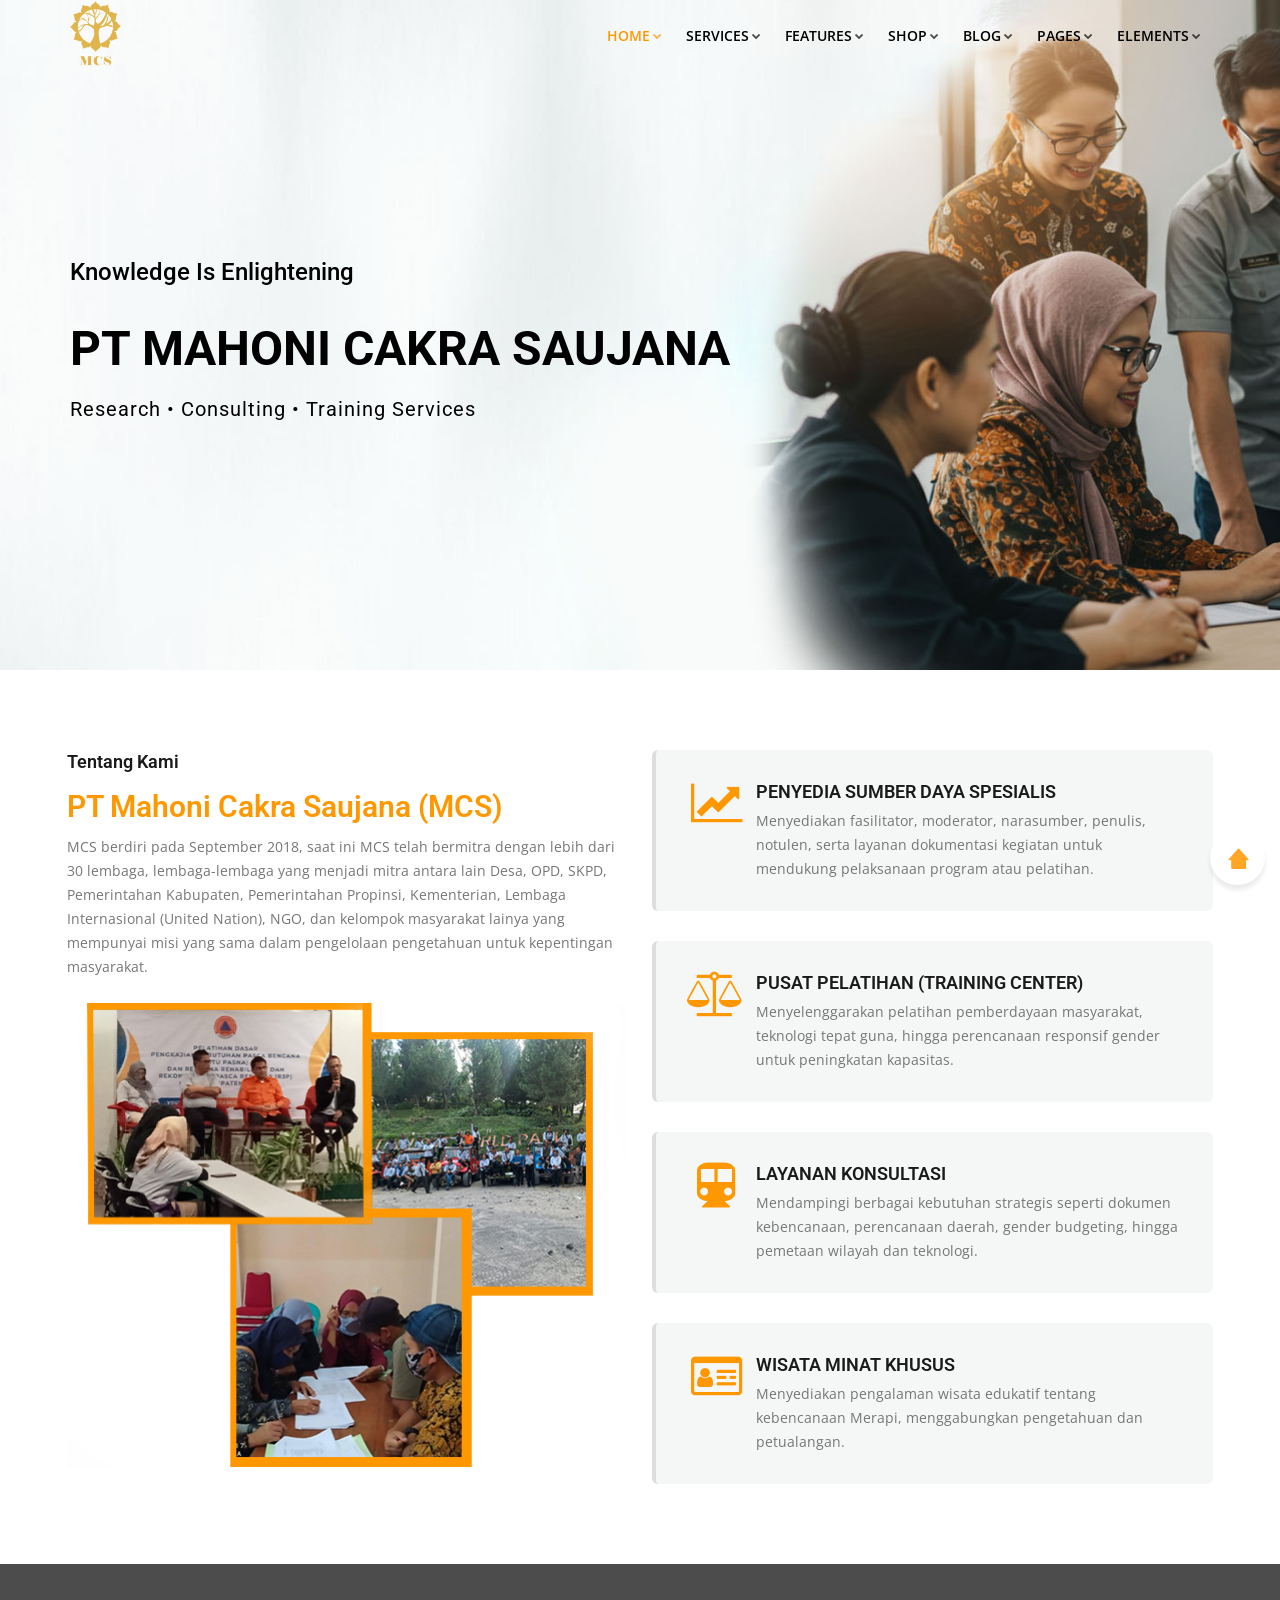
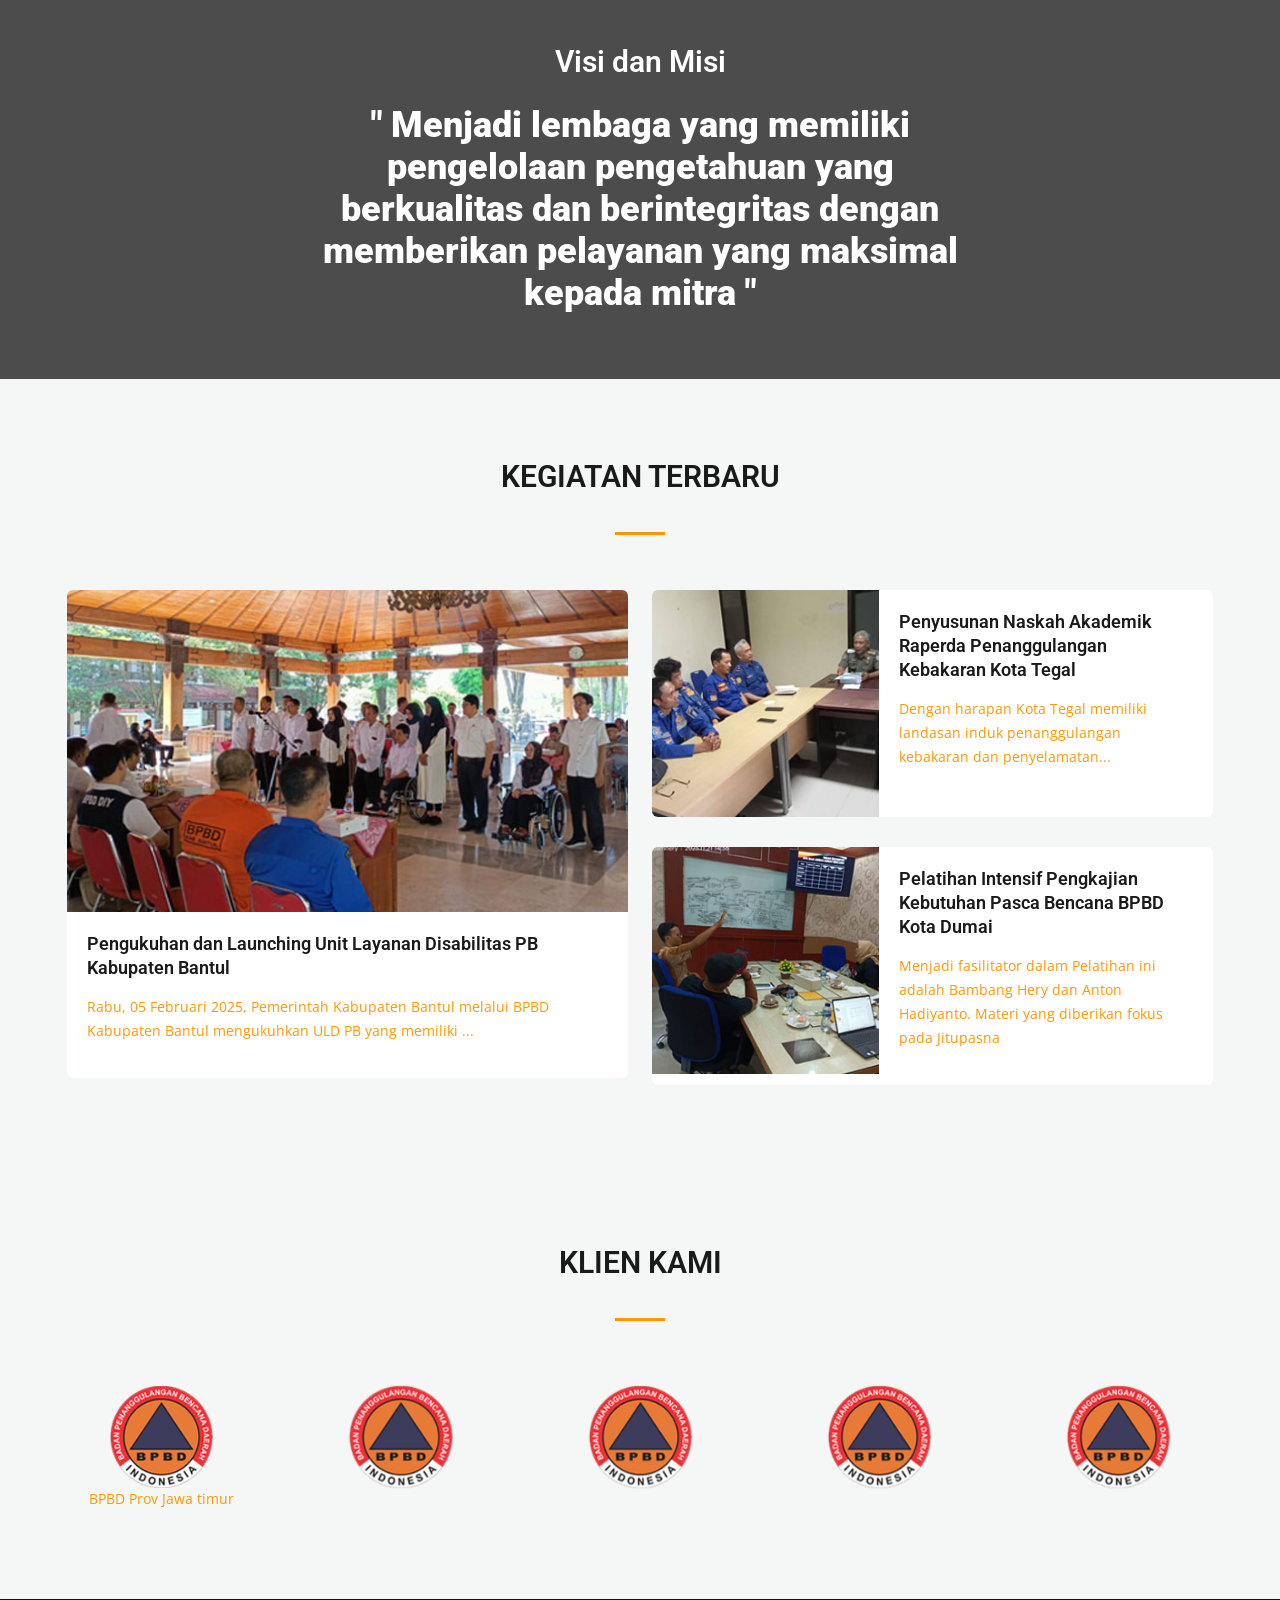
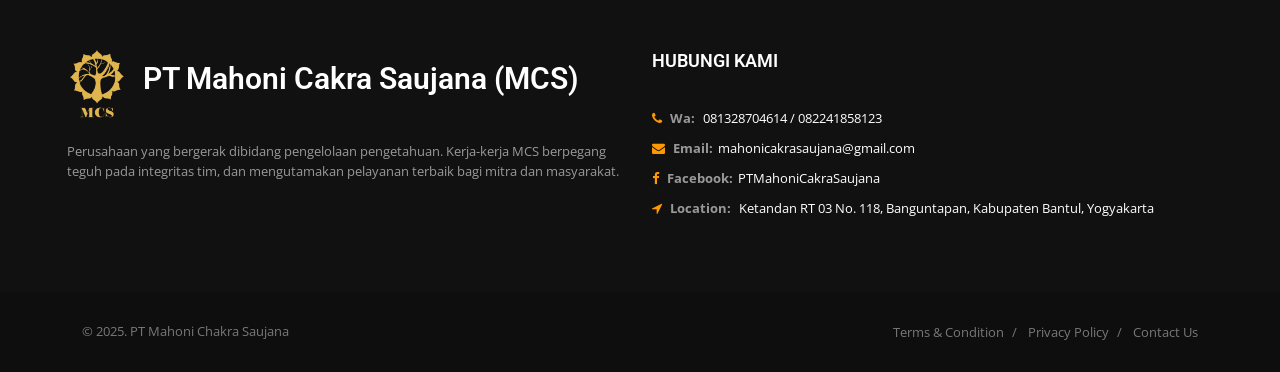
==== commit 04610edc: "add favicon" ====
--- a/index-3.html
+++ b/index-3.html
@@ -12,11 +12,11 @@
     <meta name="description" content="" />
     
     <!-- FAVICONS ICON -->
-    <link rel="icon" href="images/favicon.ico" type="image/x-icon" />
+    <link rel="icon" href="images/favicon.png" type="image/x-icon" />
     <link rel="shortcut icon" type="image/x-icon" href="images/favicon.png" />
     
     <!-- PAGE TITLE HERE -->
-    <title>Consultancy Template | Home Page Style 3</title>
+    <title>Mahoni Cakra Saujana </title>
     
     <!-- MOBILE SPECIFIC -->
     <meta name="viewport" content="width=device-width, initial-scale=1">
@@ -69,9 +69,9 @@
             <div class="sticky-header main-bar-wraper">
                 <div class="main-bar">
                 	<div class="container">
-                        <div class="logo-header">
+                        <div class="">
                             <a href="index.html">
-                                <img src="images/logo-1.png" width="216" height="37" alt="" />
+                                <img src="images/favicon.png" width="60" height="30" alt="" />
                             </a>
                         </div>
                         
@@ -196,58 +196,7 @@
                         </div>
 
                         <!-- ETRA Nav -->
-                        <div class="extra-nav">
-                            <div class="extra-cell">
-                                <a href="#search" class="site-search-btn"><i class="fa fa-search"></i></a>
-                            </div>
-                            <div class="extra-cell">
-                                <a href="javascript:;" class="wt-cart cart-btn dropdown-toggle" title="Your Cart" data-bs-toggle="dropdown">
-                                    <span class="link-inner">
-                                        <span class="woo-cart-total"> </span>
-                                        <span class="woo-cart-count">
-                                            <i class="fa fa-shopping-bag"></i>
-                                            <span class="shopping-bag wcmenucart-count ">2</span>
-                                        </span>
-                                    </span>
-                                </a>
-                                
-                                <div class="dropdown-menu cart-dropdown-item-wraper">
-                                    <div class="nav-cart-content">
-                                        
-                                        <div class="nav-cart-items p-a15">
-                                            <div class="nav-cart-item clearfix">
-                                                <div class="nav-cart-item-image">
-                                                    <a href="#"><img src="images/cart/pic-1.jpg" alt="p-1"></a>
-                                                </div>
-                                                <div class="nav-cart-item-desc">
-                                                    <a href="#">Product One</a>
-                                                    <span class="nav-cart-item-price"><strong>2</strong> x $19.99</span>
-                                                    <a href="#" class="nav-cart-item-quantity radius-sm">x</a>
-                                                </div>
-                                            </div>
-                                            <div class="nav-cart-item clearfix">
-                                                <div class="nav-cart-item-image">
-                                                    <a href="#"><img src="images/cart/pic-2.jpg" alt="p-2"></a>
-                                                </div>
-                                                <div class="nav-cart-item-desc">
-                                                    <a href="#">Product Two</a>
-                                                    <span class="nav-cart-item-price"><strong>1</strong> x $24.99</span>
-                                                    <a href="#" class="nav-cart-item-quantity radius-sm">x</a>
-                                                </div>
-                                            </div>
-                                        </div>
-                                        <div class="nav-cart-title p-tb10 p-lr15 clearfix">
-                                            <h4  class="pull-left m-a0">Subtotal:</h4>
-                                            <h5 class="pull-right m-a0">$67.97</h5>
-                                        </div>
-                                        <div class="nav-cart-action p-a15 p-b0 clearfix">
-                                            <button class="site-button butt pull-left m-b15 " type="button">View Cart</button>
-                                            <button class="site-button-secondry pull-right" type="button">Checkout </button>
-                                        </div>
-                                    </div>
-                                </div>                                
-                            </div>
-                         </div>
+                        
                         <!-- SITE Search -->
                         <div id="search"> 
                             <span class="close"></span>
@@ -698,48 +647,48 @@
                         <!-- COLUMNS 1 -->
                         <div class="item">
                             <div class="ow-client-logo">
+                                <div class="client-logo">
+                                    <a href="#"><img src="images/client-logo/logo1.png" alt="">BPBD Prov Jawa timur</a>
+                                </div>
+                            </div>
+                        </div>
+                        <!-- COLUMNS 2 -->
+                        <div class="item">
+                            <div class="ow-client-logo">
                                 <div class="client-logo  on-color">
                                     <a href="#"><img src="images/client-logo/logo1.png" alt=""></a>
                                 </div>
                             </div>
                         </div>
-                        <!-- COLUMNS 2 -->
+                        <!-- COLUMNS 3 -->
                         <div class="item">
                             <div class="ow-client-logo">
                                 <div class="client-logo  on-color">
-                                    <a href="#"><img src="images/client-logo/logo2.png" alt=""></a>
-                                </div>
-                            </div>
-                        </div>
-                        <!-- COLUMNS 3 -->
+                                    <a href="#"><img src="images/client-logo/logo1.png" alt=""></a>
+                                </div>
+                            </div>
+                        </div>
+                        <!-- COLUMNS 4 -->
                         <div class="item">
                             <div class="ow-client-logo">
                                 <div class="client-logo  on-color">
-                                    <a href="#"><img src="images/client-logo/logo3.png" alt=""></a>
-                                </div>
-                            </div>
-                        </div>
-                        <!-- COLUMNS 4 -->
+                                    <a href="#"><img src="images/client-logo/logo1.png" alt=""></a>
+                                </div>
+                            </div>
+                        </div>
+                        <!-- COLUMNS 5 -->
                         <div class="item">
                             <div class="ow-client-logo">
                                 <div class="client-logo  on-color">
-                                    <a href="#"><img src="images/client-logo/logo4.png" alt=""></a>
-                                </div>
-                            </div>
-                        </div>
-                        <!-- COLUMNS 5 -->
+                                    <a href="#"><img src="images/client-logo/logo1.png" alt=""></a>
+                                </div>
+                            </div>
+                        </div>
+                        <!-- COLUMNS 6 -->
                         <div class="item">
                             <div class="ow-client-logo">
                                 <div class="client-logo  on-color">
-                                    <a href="#"><img src="images/client-logo/logo5.png" alt=""></a>
-                                </div>
-                            </div>
-                        </div>
-                        <!-- COLUMNS 6 -->
-                        <div class="item">
-                            <div class="ow-client-logo">
-                                <div class="client-logo  on-color">
-                                    <a href="#"><img src="images/client-logo/logo6.png" alt=""></a>
+                                    <a href="#"><img src="images/client-logo/logo1.png" alt=""></a>
                                 </div>
                             </div>
                         </div>
@@ -809,11 +758,12 @@
                         <!-- ABOUT COMPANY -->
                         <div class="col-lg-6 col-md-6">  
                             <div class="widget widget_about text-white">
-                                <h4 class="widget-title">PT Mahoni Chakra Saujana</h4>
-                                <div class="logo-footer clearfix p-b15">
-                                    <a href="index.html"><img src="images/footer-logo.png" width="171" height="49" alt=""/></a>
-                                </div>
-                                <p>Lorem ipsum dolor sit amet, consectetur varient adipiscing elit, sed do eiusmod tempor is there incididunt ut labore et dolore. morem isa ipsum dolor sit amet, consectetur adipisc ing elit.</p>
+                                <div class="d-flex align-items-center"> 
+                                    <a href="index.html" class="me-3"><img src="images/favicon.png" width="60" height="30" alt=""/></a>
+                                    <h2 class="m-t0 m-b10 site-text-primary">PT Mahoni Cakra Saujana (MCS)</h2>
+                                </div>
+                                <br>
+                                <p>Perusahaan  yang  bergerak  dibidang  pengelolaan pengetahuan.  Kerja-kerja  MCS  berpegang  teguh pada  integritas  tim,  dan  mengutamakan pelayanan  terbaik  bagi  mitra  dan  masyarakat.</p>
                             </div>
                         </div> 
                         <!-- CONTACT INFO -->
@@ -866,7 +816,8 @@
     <div class="loading-area">
         <div class="loading-box"></div>
         <div class="loading-pic">
-            <span class="cssload-loader"><span class="cssload-loader-inner"></span></span>
+            <img src="images/favicon.png" width="80"  alt="">
+            <!-- <span class="cssload-loader"><span class="cssload-loader-inner"></span></span> -->
         </div>
     </div>
     <!-- LOADING AREA  END ====== -->
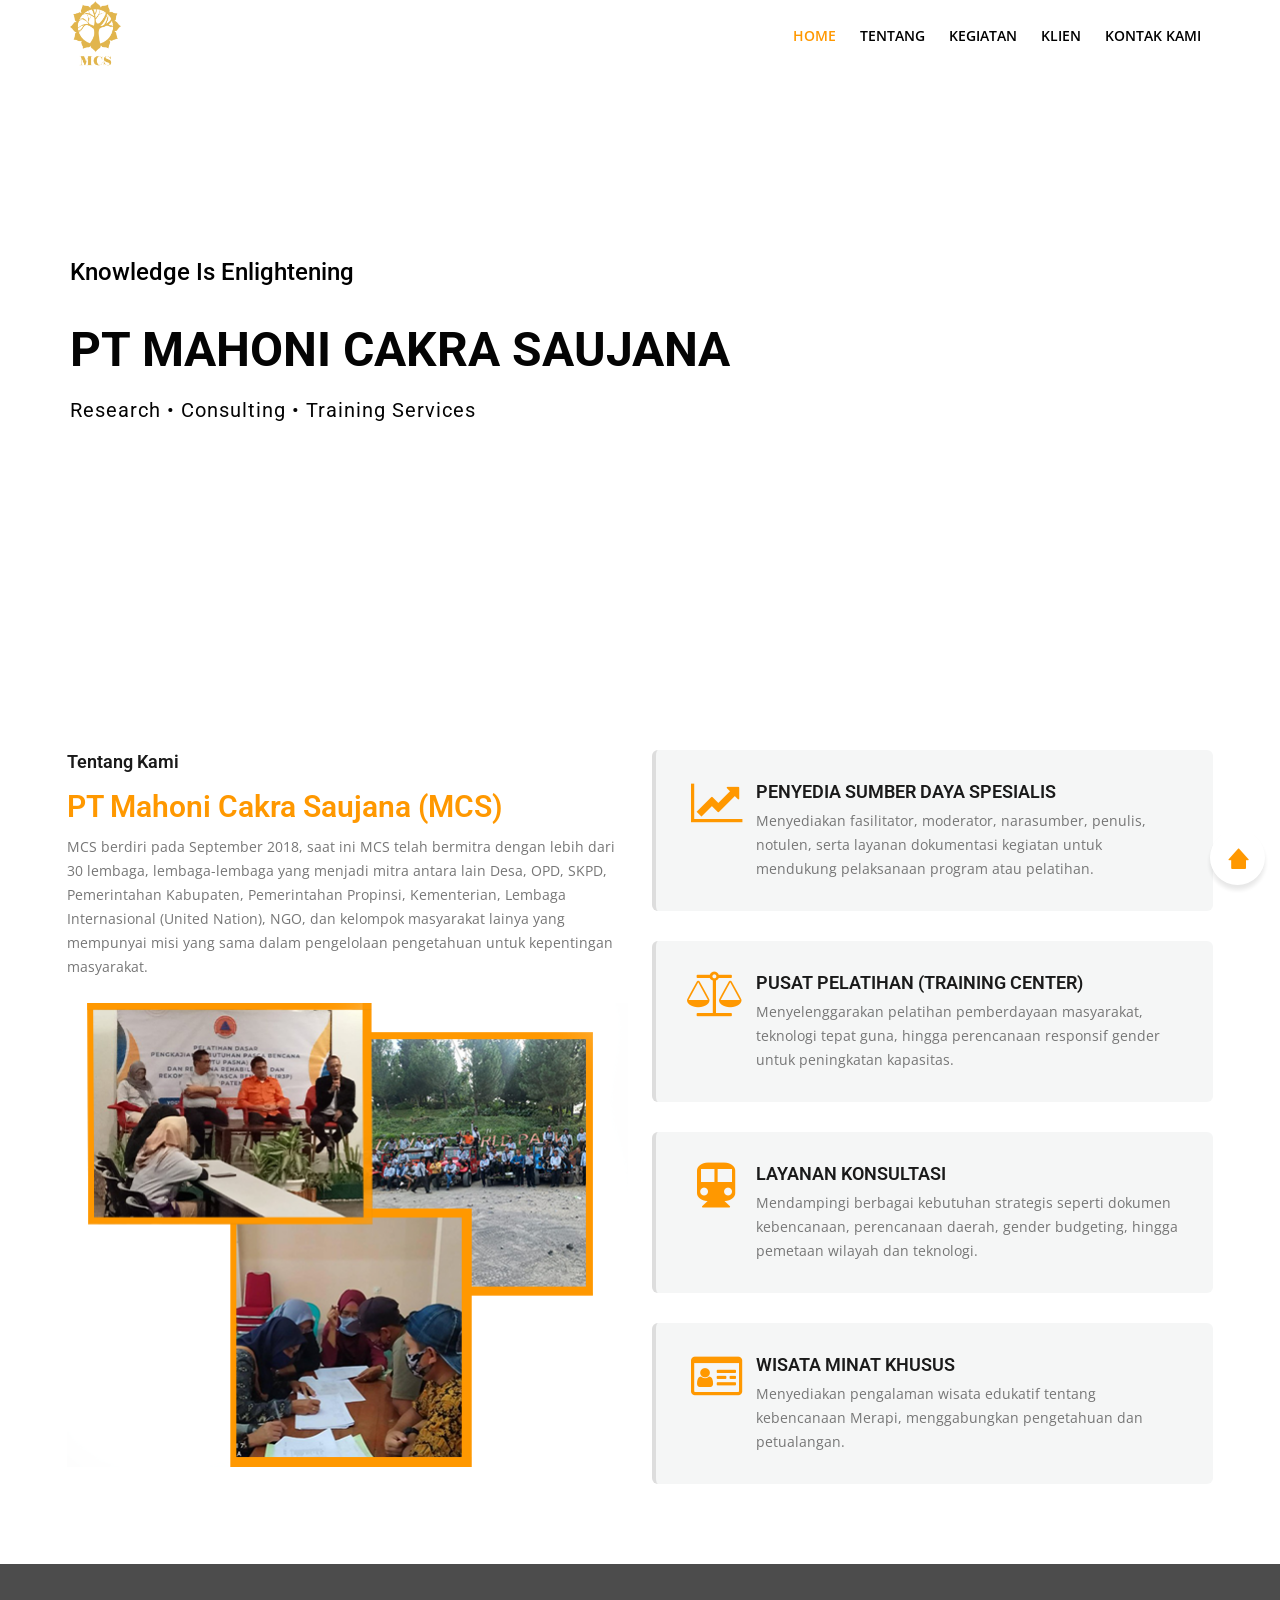
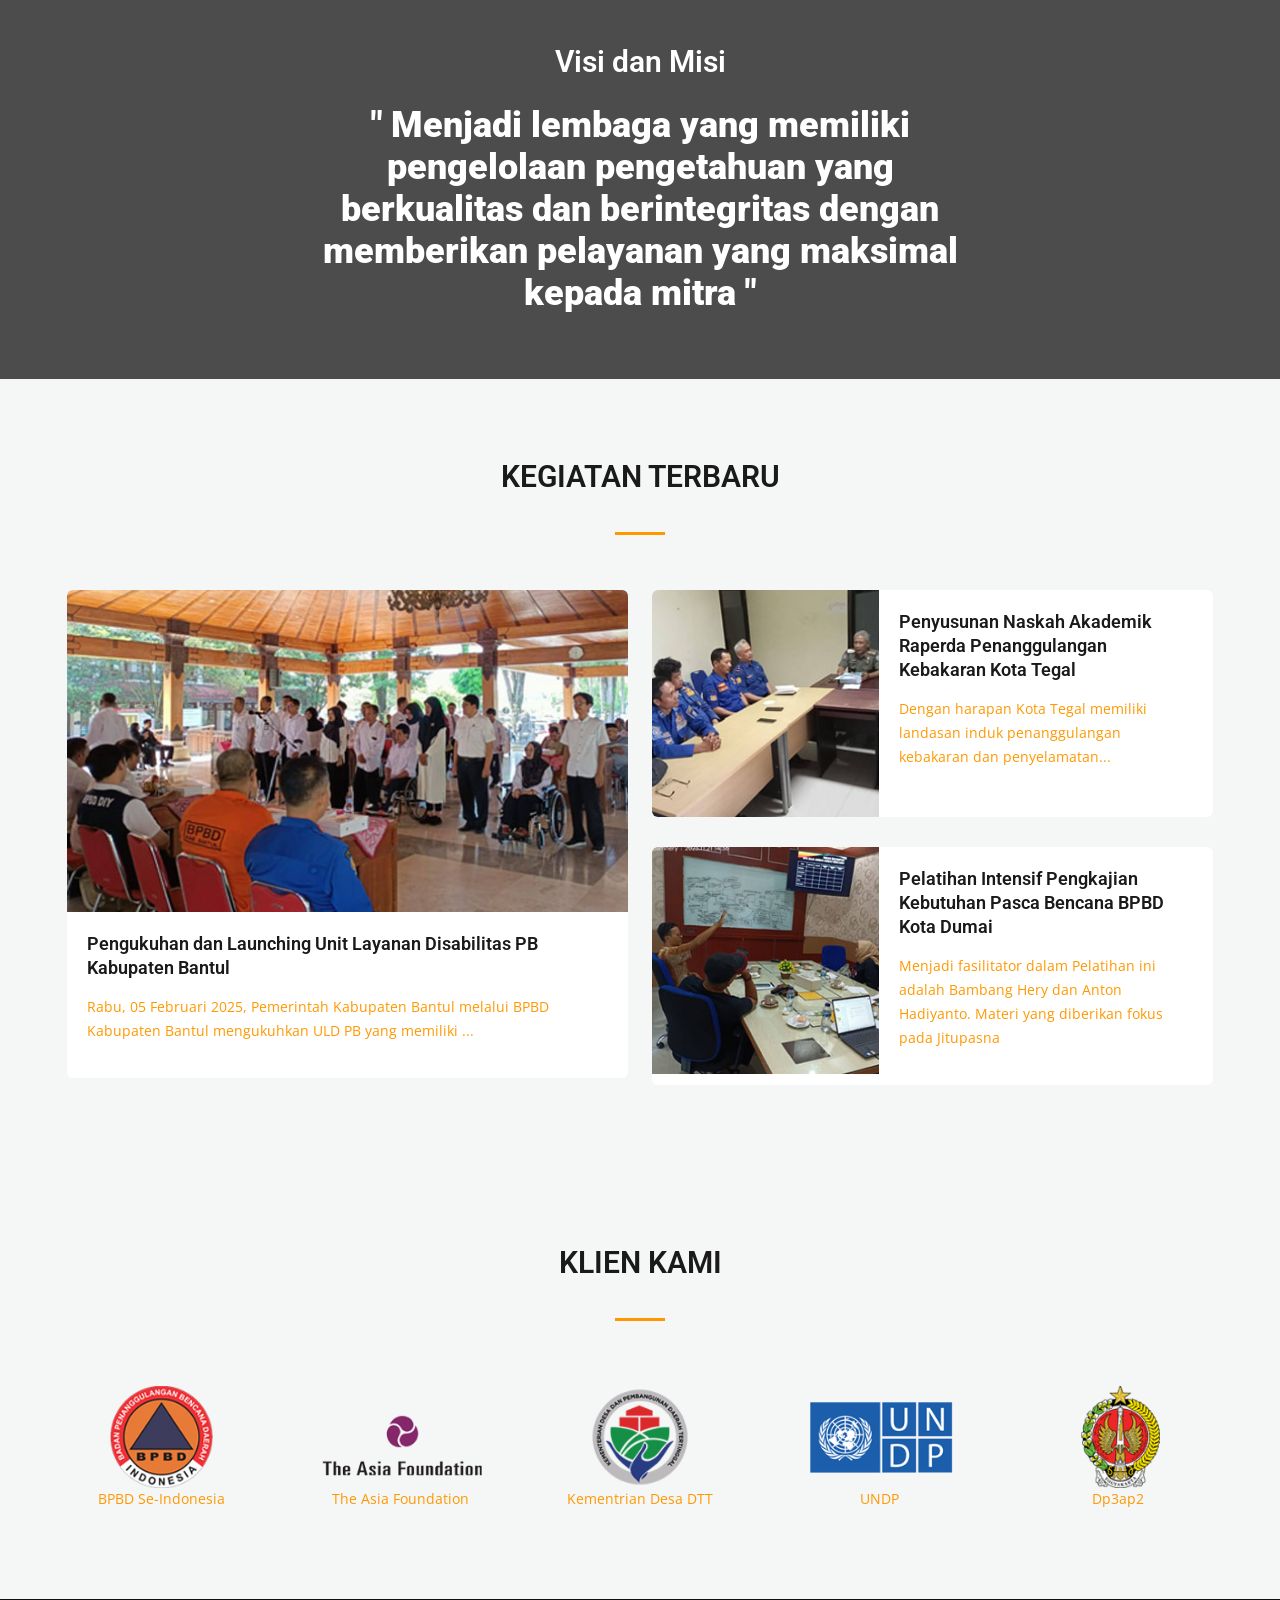
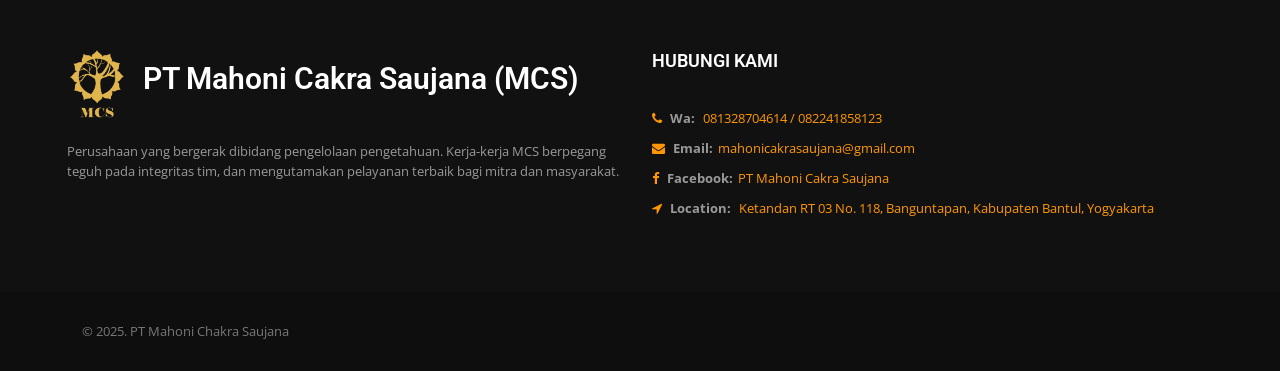
==== commit 299db060: "new layoout" ====
--- a/index-3.html
+++ b/index-3.html
@@ -58,6 +58,11 @@
     <link href='https://fonts.googleapis.com/css?family=Open+Sans:400,300,300italic,400italic,600,600italic,700,800italic,800,700italic' rel='stylesheet' type='text/css'>
     <link href="https://fonts.googleapis.com/css?family=Crete+Round:400,400i&amp;subset=latin-ext" rel="stylesheet">
     
+    <style>
+    html {
+      scroll-behavior: smooth;
+    }
+    </style>
 </head>
 
 <body id="bg">
@@ -70,7 +75,7 @@
                 <div class="main-bar">
                 	<div class="container">
                         <div class="">
-                            <a href="index.html">
+                            <a href="#">
                                 <img src="images/favicon.png" width="60" height="30" alt="" />
                             </a>
                         </div>
@@ -88,110 +93,30 @@
                         <div class="header-nav navbar-collapse collapse ">
                             <ul class=" nav navbar-nav">
                                 <li class="active">
-                                    <a href="javascript:;">Home<i class="fa fa-chevron-down"></i></a>
-                                    <ul class="sub-menu">
-                                        <li><a href="index.html">Home-1</a></li>
-                                        <li><a href="index-2.html">Home-2</a></li>
-                                        <li><a href="index-3.html">Home-3</a></li>                                        
-                                    </ul>                                    
+                                    <a href="#">Home</i></a>                                 
                                 </li>
                                
-                                <li>
-                                    <a href="javascript:;">Services<i class="fa fa-chevron-down"></i></a>
-                                    <ul class="sub-menu">
-                                        <li><a href="services-1.html">Services</a></li>
-                                        <li><a href="services-detail.html">Services Detail</a></li>
-                                    </ul>
+                                <li class="scroll-to-section">
+                                    <a href="#tentang">Tentang</a>
                                 </li>
                                                                     
                                 <li>
-                                    <a href="javascript:;">Features<i class="fa fa-chevron-down"></i></a>
-                                    <ul class="sub-menu">
-                                        <li><a href="footer-fixed.html">Footer Fixed</a></li>
-                                        <li><a href="footer-light.html">Footer Light</a></li>
-                                        <li><a href="footer-dark.html">Footer Dark</a></li>
-                                    </ul>
+                                    <a href="#kegiatan">Kegiatan</i></a>
+                                    
                                 </li>
                             
                                 <li>
-                                    <a href="javascript:;">Shop<i class="fa fa-chevron-down"></i></a>
-                                    <ul class="sub-menu">
-                                        <li><a href="product.html">Product</a></li>
-                                        <li><a href="product-detail.html">Product Detail</a></li>
-                                        <li><a href="shopping-cart.html">Shopping cart</a></li>
-                                        <li><a href="wish-list.html">Wishlist</a></li>
-                                        <li><a href="checkout.html">Checkout</a></li>
-                                    </ul>
+                                    <a href="#klien">Klien</i></a>
+                                    
                                 </li>
                                 
-                                <li>
-                                    <a href="javascript:;">Blog<i class="fa fa-chevron-down"></i></a>
-                                    <ul class="sub-menu">
-                                        <li><a href="blog-list.html">List</a></li>
-                                        <li><a href="blog-list-sidebar.html">List-sidebar</a></li>
-                                        <li><a href="blog-grid.html">Grid</a></li>                                            
-                                        <li><a href="blog-grid-sidebar.html">Grid-sidebar</a></li>
-                                        <li><a href="blog-post.html">Post</a></li>
-                                    </ul>
-                                </li>
+                               
     
                                 <li class="has-mega-menu">
-                                    <a href="javascript:;">Pages<i class="fa fa-chevron-down"></i></a>
-                                    <ul class="mega-menu">
-                                        <li>
-                                            
-                                            <ul>
-                                                <li><a href="about-1.html">About us</a></li>
-                                                <li><a href="faq-1.html">FAQ</a></li>
-                                                <li><a href="our-team.html">Our Team</a></li>
-                                                <li><a href="our-team-detail.html">Our Team Detail</a></li>
-                                            </ul>
-                                        </li>
-                            
-                                        <li>
-                                            <ul>
-                                                <li><a href="portfolio-1.html">Portfolio 1</a></li>
-                                                <li><a href="portfolio-2.html">Portfolio 2</a></li>
-                                                <li><a href="portfolio-3.html">Portfolio 3</a></li>
-                                                <li><a href="portfolio-detail.html">Portfolio Detail</a></li>
-                                            </ul>
-                                        </li>
-                            
-                                        <li>
-                                            <ul>
-                                                <li><a href="contact-1.html">Contact us 1</a></li>
-                                                <li><a href="contact-2.html">Contact us 2</a></li>
-                                                <li><a href="contact-3.html">Contact us 3</a></li>
-                                                <li><a href="career.html">Career</a></li>
-                                            </ul>
-                                        </li>
-                                        
-                                        <li>
-                                            <ul>
-                                                <li><a href="gallery-grid-1.html">Galley 1</a></li>
-                                                <li><a href="gallery-grid-2.html">Galley 2</a></li>
-                                                <li><a href="gallery-grid-3.html">Galley 3</a></li>
-                                                <li><a href="error-404.html">Error 404</a></li>  
-                                            </ul>
-                                        </li>
-                                    </ul>
+                                    <a href="#kontak">Kontak Kami</i></a>
                                 </li>    
                                                                 
-                                <li>
-                                    <a href="javascript:;">Elements<i class="fa fa-chevron-down"></i></a>
-                                    <ul class="sub-menu">
-                                        <li><a href="shortcode-accordians.html">Accordians</a></li>
-                                        <li><a href="shortcode-carousel-sliders.html">Carousel sliders</a></li>
-                                        <li><a href="shortcode-counters.html">Counters</a></li>
-                                        <li><a href="shortcode-google-map.html">Google map</a></li>
-                                        <li><a href="shortcode-icon-box-styles.html">Icon box styles</a></li>
-                                        <li><a href="shortcode-pricing-table.html">Pricing table</a></li>
-                                        <li><a href="shortcode-toggles.html">Toggles</a></li>
-                                        <li><a href="shortcode-tabs.html">Tabs</a></li>
-                                        <li><a href="shortcode-testimonials.html">Testimonials</a></li>
-                                        <li><a href="shortcode-video.html">Video</a></li>
-                                    </ul>
-                                </li>
+                                
                              </ul>
                         </div>
 
@@ -349,7 +274,7 @@
             </div>
             <!-- SLIDER END -->
 
-            <div class="section-full bg-white p-t80 p-b50">
+            <div class="section-full bg-white p-t80 p-b50" id="tentang">
                 <div class="container">                                    	
                     <div class="section-content">
                         <div class="row">
@@ -432,91 +357,9 @@
                 </div>
             </div>
             
-            <!-- HOW IT WORK SECTION START  -->
-            <!-- <div class="section-full p-t80 p-b50 overlay-wraper bg-cover bg-no-repeat"  >
-                <div class="overlay-main bg-white opacity-0"></div>
-                <div class="container">
-                        
-                        <div class="row">
-                        
-                        	<div class="col-lg-5 col-md-12 m-b30">
-                                <div class="wt-box">
-                                    <h3>Tentang Kami</h3>
-                                    <h2 class="font-36 m-t0">PT Mahoni Cakra Saujana (MCS)</h2>
-                                    <p class="m-b15">Perusahaan yang bergerak dibidang pengelolaan
-                                        pengetahuan. Kerja-kerja MCS berpegang teguh
-                                        pada integritas tim, dan mengutamakan
-                                        pelayanan terbaik bagi mitra dan masyarakat</p>
-									<p>
-                                        MCS berdiri pada September 2018, saat ini
-MCS telah bermitra dengan lebih dari 30 lembaga,
-lembaga-lembaga yang menjadi mitra antara lain
-Desa, OPD, SKPD, Pemerintahan Kabupaten,
-Pemerintahan Propinsi, Kementerian, Lembaga
-Internasional (United Nation), NGO,  dan
-kelompok masyarakat lainya yang mempunyai
-misi yang sama dalam pengelolaan pengetahuan
-untuk kepentingan masyarakat.
-                                    </p>
-                                    <a href="services-detail.html" class="site-button">View More</a>
-                                </div>
-                            </div>
-                            <div class="col-lg-7 col-md-12">
-                                <div class="row equal-wraper">	
-                                    <div class="col-lg-6 col-md-6 m-b30">
-                                        <div class="wt-icon-box-wraper  p-a30   bg-gray hover-shadow radius-md">
-                                            <div class="icon-md site-text-primary radius">
-                                                <span class="icon-cell text-left site-text-primary display-block m-b15"><i class="flaticon-businessman"></i></span>
-                                            </div>
-                                            <div class="icon-content">
-                                                <h4 class="wt-tilte text-uppercase m-b5">Penyedia Sumber Daya Spesialis</h4>
-                                                <p>Menyediakan fasilitator, moderator, narasumber, penulis, notulen, serta layanan dokumentasi kegiatan untuk mendukung pelaksanaan program atau pelatihan.</p>
-                                            </div>
-                                        </div>
-                                    </div>
-                                    <div class="col-lg-6 col-md-6 m-b30">
-                                        <div class="wt-icon-box-wraper   p-a30  bg-gray-light hover-shadow radius-md">
-                                            <div class="icon-md site-text-primary radius">
-                                                <span class="icon-cell text-left site-text-primary display-block m-b15"><i class="flaticon-building"></i></span>
-                                            </div>
-                                            <div class="icon-content">
-                                                <h4 class="wt-tilte text-uppercase m-b5">Pusat Pelatihan (Training Center)</h4>
-                                                <p>Menyelenggarakan pelatihan pemberdayaan masyarakat, teknologi tepat guna, hingga perencanaan responsif gender untuk peningkatan kapasitas.</p>
-                                            </div>
-                                        </div>
-                                    </div>
-                                    <div class="col-lg-6 col-md-6 m-b30">
-                                        <div class="wt-icon-box-wraper  p-a30   bg-gray-light hover-shadow radius-md">
-                                            <div class="icon-md site-text-primary radius">
-                                                <span class="icon-cell text-left site-text-primary display-block m-b15"><i class="flaticon-analytics"></i></span>
-                                            </div>
-                                            <div class="icon-content">
-                                                <h4 class="wt-tilte text-uppercase m-b5">Layanan Konsultasi:</h4>
-                                                <p>Mendampingi berbagai kebutuhan strategis seperti dokumen kebencanaan, perencanaan daerah, gender budgeting, hingga pemetaan wilayah dan teknologi.</p>
-                                            </div>
-                                        </div>
-                                    </div>
-                                    <div class="col-lg-6 col-md-6 m-b30">
-                                        <div class="wt-icon-box-wraper  p-a30   bg-gray hover-shadow">
-                                            <div class="icon-md site-text-primary radius">
-                                                <span class="icon-cell text-left site-text-primary display-block m-b15"><i class="flaticon-bar-chart radius-md"></i></span>
-                                            </div>
-                                            <div class="icon-content">
-                                                <h4 class="wt-tilte text-uppercase m-b5">Wisata Minat Khusus</h4>
-                                                <p>Menyediakan pengalaman wisata edukatif tentang kebencanaan Merapi, menggabungkan pengetahuan dan petualangan.</p>
-                                            </div>
-                                        </div>
-                                    </div>                                                                                                                                                    
-                                </div>                            
-                            </div>
-
-                        </div>
-                    
-                </div>
-            </div> -->
-            <!-- HOW IT WORK  SECTION END -->  
-
-            <div class="section-full bg-gray p-t80 p-b50">
+            
+
+            <div class="section-full bg-gray p-t80 p-b50" id="kegiatan">
                 <div class="container">
                     <!-- TITLE START-->
                     <div class="section-head text-center">
@@ -582,53 +425,10 @@
                 
             </div>   
             
-            <!-- FEATURED CASES SECTION START -->
             
-            <!-- FEATURED CASES SECTION END -->
-            
-             <!-- NEED A CONSULTANT SECTION START -->
-                <!-- <div class="section-full  p-t80 p-b50 overlay-wraper bg-parallax" data-stellar-background-ratio="0.5" style="background-image:url(images/background/bg4.jpg);">
-                    <div class="overlay-main bg-black opacity-07"></div>
-                    <div class="container text-center max-w700">
-                        <div class="text-white help-section">   
-                            <h2 class="font-36 font-weight-900">The Present World Most Prestigious Consulting Firms in 2023</h2>
-                            <h4><strong>No one has more experience or expertise to help  you than an agent who is a realtor</strong></h4>
-                            <div class="m-t40">
-                                <a class="mfp-video video-play-btn2" href="https://player.vimeo.com/video/132471949"></a>
-                            </div>
-                        </div>
-                    </div>
-                </div> -->
-            <!-- NEED A CONSULTANT SECTION  END -->  
-                                    
-            <!-- SERVICES  SECTION START -->
-             
-            <!-- SERVICES CASES SECTION END -->
-            
-            <!-- FINANCIAL SOLUTION SECTION START -->
-            <!-- <div class="section-full p-t80 p-b50 bg-white">
-                <div class="container">
-					<div class="wt-box text-center max-w900 center-block">
-                        <h2 class="font-36 m-t0">We Use Our Focused Set Of Capabilities To Build <br>Great Experiences</h2>
-                        <h4 class="m-b20">Quisque ligula eros tincidunt sit amet tortor quis condimentum rhoncus mauris tothe. Mauris arcu ipsum, rem Ipsum is simply dummy text of the printing.</h4>
-                        <p>Mattis iudicium purus sit amet fermentum at nos hinc posthac, sitientis piros afros. Lorem ipsum dolor sit amet, consecteturv adipisici elit. Lorem Ipsum is simply dummy text of the printing and typesetting industry. Integer in nunc nunc. Ut a pretium dolor. Curabitur volutpat laoreet justo eget elementum. Mauris eu enim interdum, facilisis nibh ac, sodales ligula.</p>
-
-                        <a href="services-detail.html" class="site-button m-r15 m-b30">Read more</a>
-                        <a href="contact-1.html" class="site-button outline black">contact us</a>
-                    </div>
-                </div>
-           </div>      -->
-            <!-- FINANCIAL SOLUTION SECTION START -->
-
-            <!-- LATEST BLOG SECTION START -->
-            <!-- <div class="section-full latest-blog bg-gray p-t80 p-b50">
-                <div class="container">
-                	<!-- TITLE -->
-                     
-        <!-- CONTENT END -->  
 
         <!-- Client -->
-        <div class="section-full bg-gray p-t80 p-b50">
+        <div class="section-full bg-gray p-t80 p-b50" id="klien">
             <div class="container">
             
                 <!-- TITLE START -->
@@ -642,13 +442,13 @@
                 
                 <!-- OUR CLIENT COROUEL START -->
                 <div class="section-content">
-                    <div class="owl-carousel client-logo-carousel m-b30">
+                    <div class="owl-carousel client-logo-carousel m-b30" data-carousel-autoplay="true" data-carousel-timeout="2000">
                     
                         <!-- COLUMNS 1 -->
                         <div class="item">
                             <div class="ow-client-logo">
                                 <div class="client-logo">
-                                    <a href="#"><img src="images/client-logo/logo1.png" alt="">BPBD Prov Jawa timur</a>
+                                    <a href="#"><img src="images/client-logo/logo1.png" alt="">BPBD Se-Indonesia</a>
                                 </div>
                             </div>
                         </div>
@@ -656,7 +456,7 @@
                         <div class="item">
                             <div class="ow-client-logo">
                                 <div class="client-logo  on-color">
-                                    <a href="#"><img src="images/client-logo/logo1.png" alt=""></a>
+                                    <a href="#"><img src="images/client-logo/logo2.png" alt="">The Asia Foundation</a>
                                 </div>
                             </div>
                         </div>
@@ -664,7 +464,7 @@
                         <div class="item">
                             <div class="ow-client-logo">
                                 <div class="client-logo  on-color">
-                                    <a href="#"><img src="images/client-logo/logo1.png" alt=""></a>
+                                    <a href="#"><img src="images/client-logo/logo3.png" alt="">Kementrian Desa DTT</a>
                                 </div>
                             </div>
                         </div>
@@ -672,7 +472,7 @@
                         <div class="item">
                             <div class="ow-client-logo">
                                 <div class="client-logo  on-color">
-                                    <a href="#"><img src="images/client-logo/logo1.png" alt=""></a>
+                                    <a href="#"><img src="images/client-logo/logo4.png" alt="">UNDP</a>
                                 </div>
                             </div>
                         </div>
@@ -680,67 +480,11 @@
                         <div class="item">
                             <div class="ow-client-logo">
                                 <div class="client-logo  on-color">
-                                    <a href="#"><img src="images/client-logo/logo1.png" alt=""></a>
+                                    <a href="#"><img src="images/client-logo/logo5.png" alt="">Dp3ap2 </a>
                                 </div>
                             </div>
                         </div>
-                        <!-- COLUMNS 6 -->
-                        <div class="item">
-                            <div class="ow-client-logo">
-                                <div class="client-logo  on-color">
-                                    <a href="#"><img src="images/client-logo/logo1.png" alt=""></a>
-                                </div>
-                            </div>
-                        </div>
-                        <!-- COLUMNS 7 -->
-                        <div class="item">
-                            <div class="ow-client-logo">
-                                <div class="client-logo  on-color">
-                                    <a href="#"><img src="images/client-logo/logo1.png" alt=""></a>
-                                </div>
-                            </div>
-                        </div>
-                        <!-- COLUMNS 8 -->
-                        <div class="item">
-                            <div class="ow-client-logo">
-                                <div class="client-logo  on-color">
-                                    <a href="#"><img src="images/client-logo/logo2.png" alt=""></a>
-                                </div>
-                            </div>
-                        </div>
-                        <!-- COLUMNS 9 -->
-                        <div class="item">
-                            <div class="ow-client-logo">
-                                <div class="client-logo  on-color">
-                                    <a href="#"><img src="images/client-logo/logo3.png" alt=""></a>
-                                </div>
-                            </div>
-                        </div>
-                        <!-- COLUMNS 10 -->
-                        <div class="item">
-                            <div class="ow-client-logo">
-                                <div class="client-logo wt-img-effect on-color">
-                                    <a href="#"><img src="images/client-logo/logo4.png" alt=""></a>
-                                </div>
-                            </div>
-                        </div>
-                        <!-- COLUMNS 11 -->
-                        <div class="item">
-                            <div class="ow-client-logo">
-                                <div class="client-logo wt-img-effect on-color">
-                                    <a href="#"><img src="images/client-logo/logo5.png" alt=""></a>
-                                </div>
-                            </div>
-                        </div>
-                        <!-- COLUMNS 12 -->
-                        <div class="item">
-                            <div class="ow-client-logo">
-                                <div class="client-logo wt-img-effect on-color">
-                                    <a href="#"><img src="images/client-logo/logo6.png" alt=""></a>
-                                </div>
-                            </div>
-                        </div>                        
-                    
+                        
                     </div>
                 </div>
                 <!-- OUR CLIENT COROUEL START -->
@@ -749,7 +493,7 @@
         </div>
                      
         <!-- FOOTER START -->
-        <footer class="site-footer footer-dark">
+        <footer class="site-footer footer-dark" id="kontak">
             <!-- FOOTER BLOCKES START -->  
             <div class="footer-top overlay-wraper">
                 <div class="overlay-main"></div>
@@ -759,7 +503,7 @@
                         <div class="col-lg-6 col-md-6">  
                             <div class="widget widget_about text-white">
                                 <div class="d-flex align-items-center"> 
-                                    <a href="index.html" class="me-3"><img src="images/favicon.png" width="60" height="30" alt=""/></a>
+                                    <a  class="me-3"><img src="images/favicon.png" width="60" height="30" alt=""/></a>
                                     <h2 class="m-t0 m-b10 site-text-primary">PT Mahoni Cakra Saujana (MCS)</h2>
                                 </div>
                                 <br>
@@ -771,11 +515,11 @@
                             <div class="widget widget_about text-white text-left">
                                 <h4 class="widget-title">Hubungi Kami</h4>
                                 <ul class="list-unstyled"> 
-                                    <li class="m-b10"> <i class="fa fa-phone site-text-primary"></i> <b class="p-lr5">Wa:</b> 081328704614 / 082241858123 </li>
-                                    <li class="m-b10"><i class="fa fa-envelope site-text-primary"></i> <b class="p-lr5">Email:</b>mahonicakrasaujana@gmail.com </li>
-                                    <li class="m-b10"><i class="fa fa-facebook site-text-primary"></i> <b class="p-lr5">Facebook:</b>PTMahoniCakraSaujana </li> 
-                                    <li class="m-b10"><i class="fa fa-location-arrow site-text-primary"></i> <b class="p-lr5">Location:</b> Ketandan RT 03 No. 118, Banguntapan, Kabupaten Bantul, Yogyakarta</li>
-                                    </li>
+                                    <li class="m-b10"><a href="https://wa.me/6281328704614" target="_blank"><i class="fa fa-phone site-text-primary"></i> <b class="p-lr5">Wa:</b> 081328704614 / 082241858123 </a></li>
+                                    <li class="m-b10"><a href="mailto:mahonicakrasaujana@gmail.com" target="_blank"><i class="fa fa-envelope site-text-primary"></i> <b class="p-lr5">Email:</b>mahonicakrasaujana@gmail.com </a></li>
+                                    <li class="m-b10"><a href="https://www.facebook.com/PTMahoniCakraSaujana" target="_blank"><i class="fa fa-facebook site-text-primary"></i> <b class="p-lr5">Facebook:</b>PT Mahoni Cakra Saujana </a></li> 
+                                    <li class="m-b10"><a href="https://maps.app.goo.gl/cZ9RKX1CfHgTxoeR8" target="_blank"><i class="fa fa-location-arrow site-text-primary"></i> <b class="p-lr5">Location:</b> Ketandan RT 03 No. 118, Banguntapan, Kabupaten Bantul, Yogyakarta</a></li>
+                                    
                                 </ul>
                             </div>
                         </div>
@@ -791,14 +535,7 @@
                     <div class="cpr-ftr-section">
                         <div class="wt-footer-bot-left">
                             <span class="copyrights-text">© 2025. PT Mahoni Chakra Saujana</span>
-                        </div>
-                        <div class="wt-footer-bot-right">
-                            <ul class="copyrights-nav pull-right"> 
-                                <li><a href="about-1.html">Terms  & Condition</a></li>
-                                <li><a href="about-1.html">Privacy Policy</a></li>
-                                <li><a href="contact-1.html">Contact Us</a></li>
-                            </ul>
-                        </div>
+                        </div>       
                     </div>
                 </div>
             </div>
@@ -855,7 +592,43 @@
 <!-- REVOLUTION SLIDER SCRIPT FILES -->
 <script src="js/rev-script-3.js"></script>
 
-
-</body>
+<script>
+$(document).ready(function(){
+    if($('.client-logo-carousel').length){
+        $('.client-logo-carousel').owlCarousel({
+            loop: true,
+            margin: 30,
+            nav: false,
+            dots: false,
+            autoplay: true,
+            autoplayTimeout: 2000,
+            autoplayHoverPause: true,
+            smartSpeed: 500,
+            responsive:{
+                0:{
+                    items: 2
+                },
+                576:{
+                    items: 3
+                },
+                768:{
+                    items: 4
+                },
+                992:{
+                    items: 5
+                },
+                1200:{
+                    items: 6
+                }
+            }
+        });
+    }
+});
+</script>
+
+<script src="js/jquery-3.6.0.min.js"></script>
+<script src="js/owl.carousel.min.js"></script>
 
 </html>
+
+
